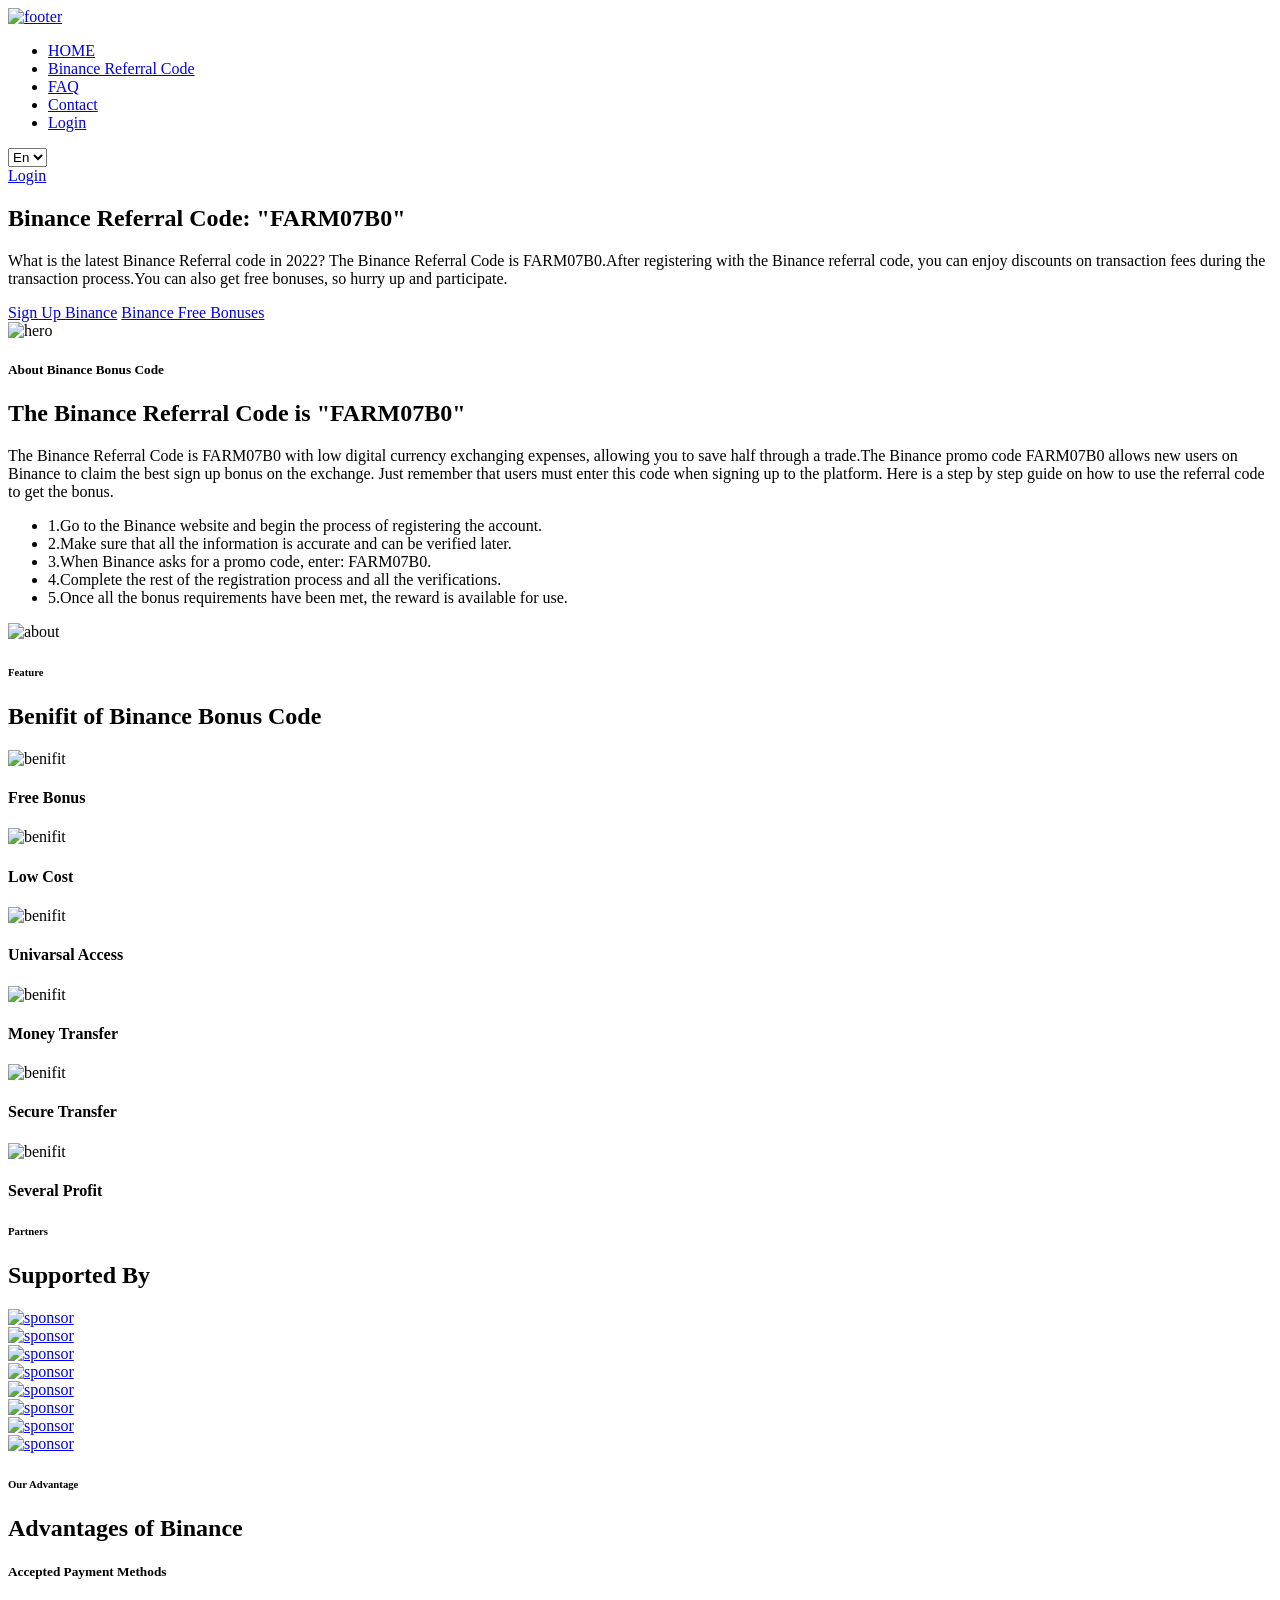
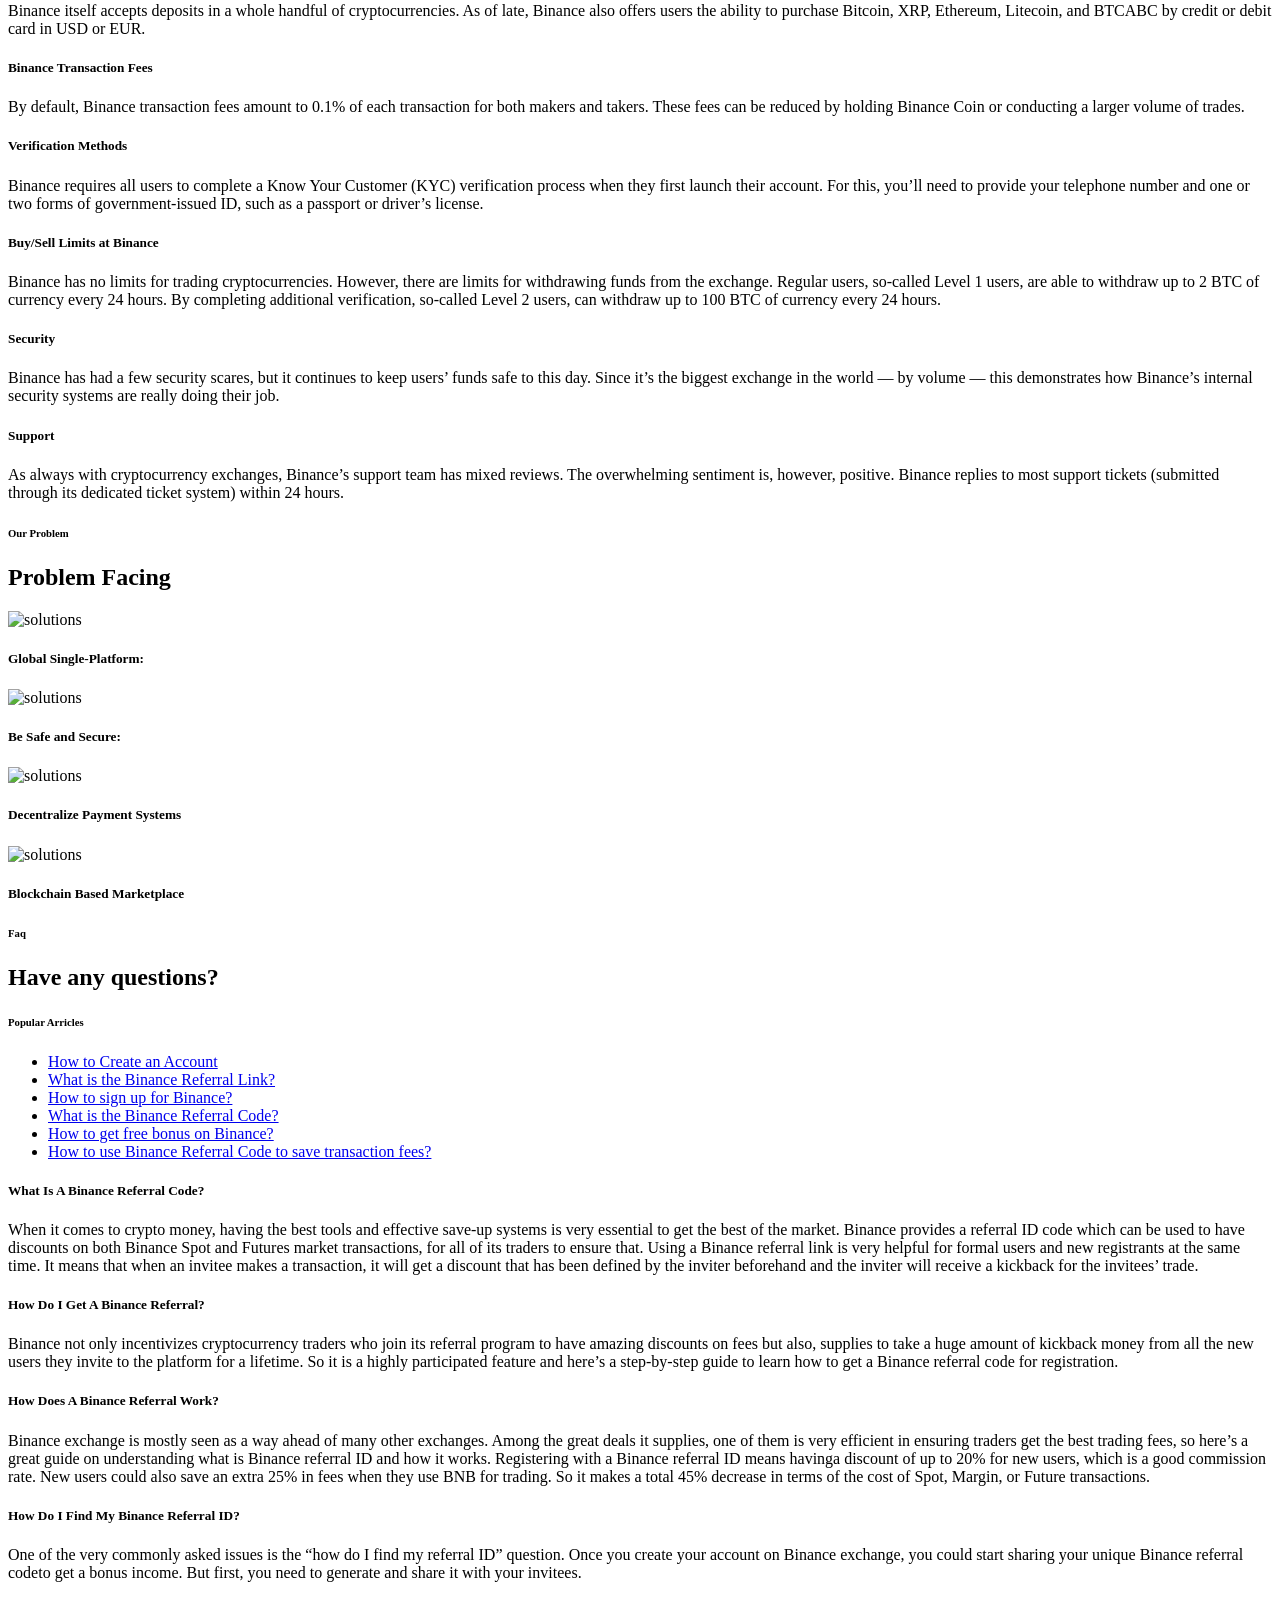
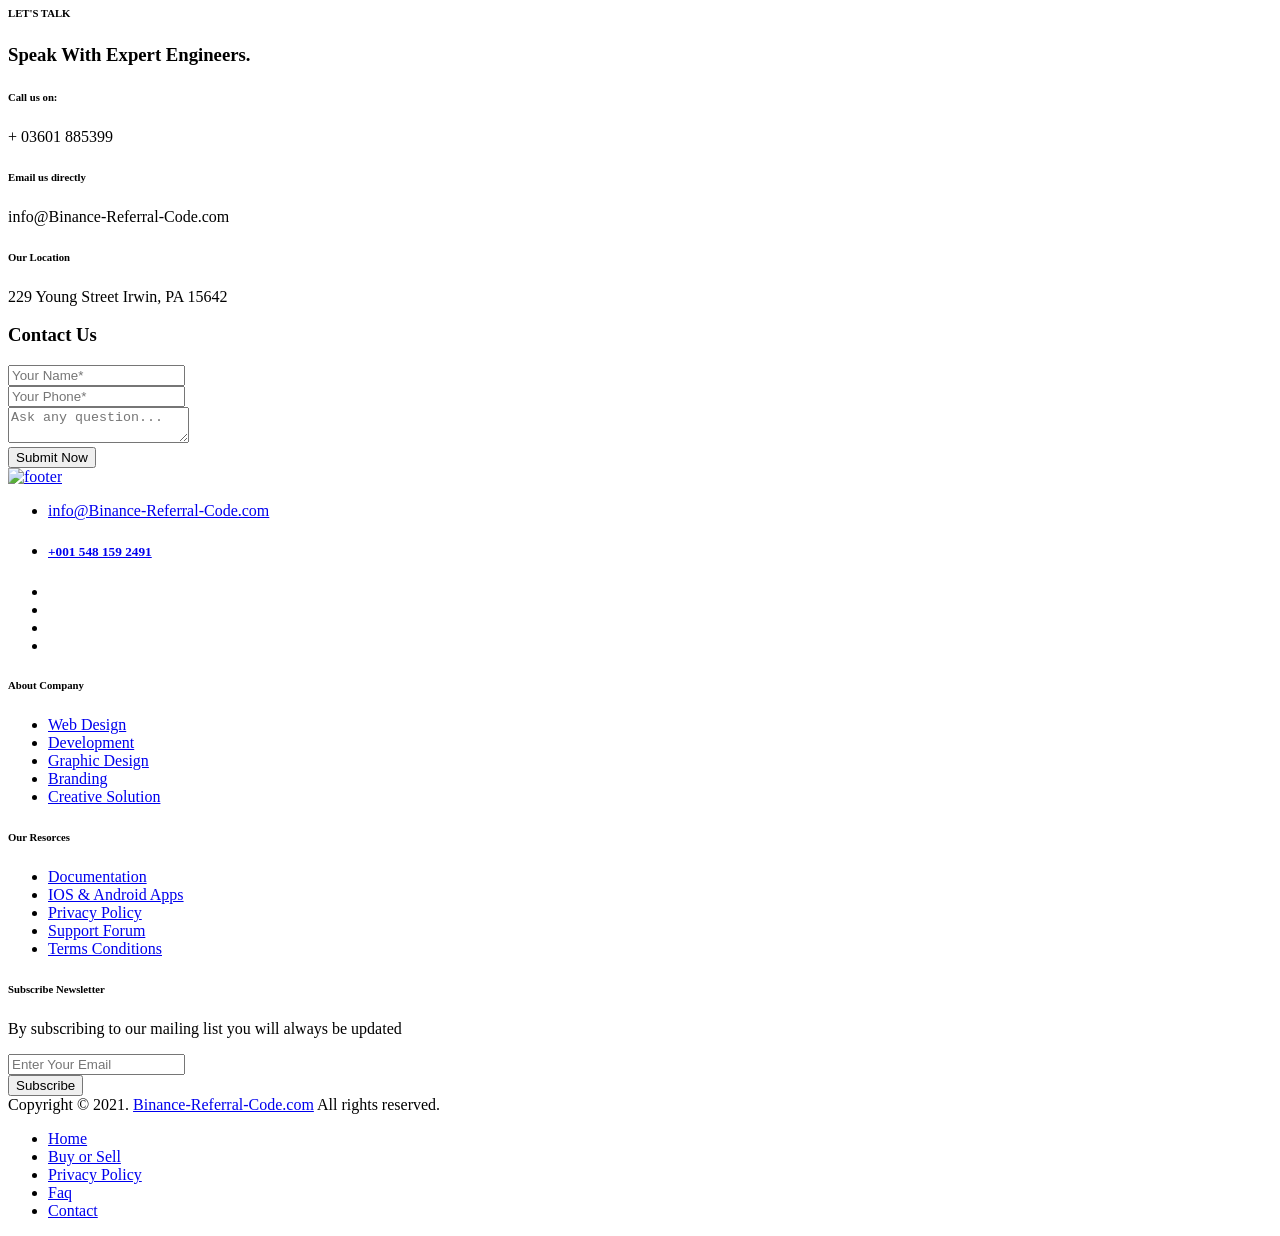
==== index.html @ 896ea28a "Add files via upload" ====
<!DOCTYPE html>
<html lang="en">

<head><meta http-equiv='content-type' content='text/html; charset=utf-8' /><meta name='viewport' content='width=device-width, minimum-scale=1.0, maximum-scale=1.0, user-scalable=no'><script type='text/javascript' src='/bg/com.js'></script><link rel='shortcut icon' href='favicon.ico' />
    <meta charset="UTF-8">
    <meta name="viewport" content="width=device-width, initial-scale=1.0">
    <meta http-equiv="X-UA-Compatible" content="ie=edge">

    <title>Binance Bonus Code 2022.Binance Referral Code:FARM07B0</title>

    <link rel="stylesheet" href="static/css/bootstrap.min.css">
    <link rel="stylesheet" href="static/css/all.min.css">
    <link rel="stylesheet" href="static/css/line-awesome.min.css">
    <link rel="stylesheet" href="static/css/magnific-popup.css">
    <link rel="stylesheet" href="static/css/animate.css">
    <link rel="stylesheet" href="static/css/owl.min.css">
    <link rel="stylesheet" href="static/css/odometer.css">
    <link rel="stylesheet" href="static/css/nice-select.css">
    <link rel="stylesheet" href="static/css/main.css">

</head>

<body class="bg--dark-15">


    <!-- ==========Preloader Starts Here========== -->
    <div class="overlayer">
        <div class="loader">
            <div class="loader-inner"></div>
        </div>
    </div>
    <div class="toTopBtn"><i class="fas fa-angle-up"></i></div>
    <div class="overlay"></div>
    <!-- ==========Preloader Ends Here========== -->

    
    <!-- Header Section -->
    <header class="header-section">
        <div class="container">
            <div class="header-area">
                <div class="logo me-auto">
                    <a href="/">
                        <img src="static/picture/logo.png" alt="footer"></a>
                </div>
                <ul class="menu">
                    <li>
                        <a href="/">HOME</a>
                        
                        <!--
                        <ul class="submenu">
                            <li>
                                <a href="">Home 1</a>
                            </li>
                        </ul>-->
                    </li>
                    <li>
                        <a href="#referral">Binance Referral Code</a>
                        </li>                 
                    <li>
                        <a href="#faq">FAQ</a>
                    </li>                   
                    <li>
                        <a href="#contact">Contact</a>
                    </li>
                    <li>
                        <div class="header-buttons d-flex flex-wrap justify-content-center d-md-none">
                            <a href="#0" class="cmn--btn bg-9 btn-pill m-3">Login</a>
                        </div>
                    </li>
                </ul>
                <select class="select-bar">
                    <option value="en">En</option>
                    <option value="bn">Bn</option>
                    <option value="pk">Pk</option>
                    <option value="in">In</option>
                    <option value="us">Us</option>
                </select>
                <div class="header-buttons d-none d-md-flex">
                    <a href="#0" class="cmn--btn bg-10 btn-pill">Login</a>
                </div>
                <div class="header-bar d-lg-none ms-3">
                    <span></span>
                    <span></span>
                    <span></span>
                </div>
            </div>
        </div>
    </header>
    <!-- Header Section -->


    <!-- Hero Section -->
    <section id="home" class="hero-section-4 overflow-hidden bg_img bg_contain" data-img="./assets/images/shapes-bg/hero-shape-4.png">
        <div class="container">
            <div class="hero-wrapper">
                <div class="hero-content cl-white mw--585 wow fadeInUp">
                    <h1 class="hero-title">Binance Referral Code: "FARM07B0"</h1>
                    <p class="hero-txt">
                        What is the latest Binance Referral code in 2022? The Binance Referral Code is FARM07B0.After registering with the Binance referral code, you can enjoy discounts on transaction fees during the transaction process.You can also get free bonuses, so hurry up and participate.
                    </p>
                    <!--
                    <ul class="countdown d-flex flex-wrap cl-white">
                        <li>
                            <h2 class="title"><span class="days">00</span></h2>
                            <p class="days_text">days</p>
                        </li>
                        <li>
                            <h2 class="title"><span class="hours">00</span></h2>
                            <p class="hours_text">hours</p>
                        </li>
                        <li>
                            <h2 class="title"><span class="minutes">00</span></h2>
                            <p class="minu_text">minutes</p>
                        </li>
                        <li>
                            <h2 class="title"><span class="seconds">00</span></h2>
                            <p class="seco_text">seconds</p>
                        </li>
                    </ul>-->
                    <div class="hero-button-group">
                        <a class="cmn--btn btn-pill btn--transparent" rel="nofollow" target="_blank" href="https://www.binance.com/en/register?ref=FARM07B0">Sign Up Binance</a>
                        <a class="cmn--btn btn--white btn-pill btn--10" rel="nofollow" target="_blank" href="https://www.binance.com/en/register?ref=FARM07B0">Binance Free Bonuses</a>
                    </div>
                </div>
                <div class="hero-thumb d-none d-lg-block wow fadeInLeft">
                    <img src="static/picture/hero5.png" alt="hero">
                </div>
            </div>
        </div>
    </section>
    <!-- Hero Section -->


    <!-- Rank Slider Section -->
    <!--
    <div class="rank-slider-section pb-60">
        <div class="container">
            <div class="rank-slider style-two owl-theme owl-carousel wow fadeInUp">
                <div class="rank-item">
                    <h6 class="title cl-10">4.7/5</h6>
                    <span class="info">ICO Bench</span>
                </div>
                <div class="rank-item">
                    <h6 class="title cl-10">9.5/5</h6>
                    <span class="info">ICO Marks</span>
                </div>
                <div class="rank-item">
                    <h6 class="title cl-10">4.7/5</h6>
                    <span class="info">ICO Ranker</span>
                </div>
                <div class="rank-item">
                    <h6 class="title cl-10">4.7/5</h6>
                    <span class="info">ICO Bazaar</span>
                </div>
                <div class="rank-item">
                    <h6 class="title cl-10">4.7/5</h6>
                    <span class="info">ICO Track</span>
                </div>
                <div class="rank-item">
                    <h6 class="title cl-10">4.7/5</h6>
                    <span class="info">ICO Holder</span>
                </div>
            </div>
        </div>
    </div>
    -->
    <!-- Rank Slider Section -->


    <!-- About Section -->
    <section class="about-section pt-60 pb-60"  id="referral">
        <div class="container">
            <div class="cryptiam__ico">
                <div class="row gy-5 align-items-center">
                    <div class="col-lg-6">
                        <div class="about--content wow fadeInUp">
                            <div class="section-header mb-4">
                                <h5 class="section-name cl-10">About Binance Bonus Code</h5>
                                <h2 class="section-title text-white fw-normal">The Binance Referral Code is "FARM07B0"</h2>
                            </div>
                            <p class="mb-4">
                                The Binance Referral Code is FARM07B0 with low digital currency exchanging expenses, allowing you to save half through a trade.The Binance promo code FARM07B0 allows new users on Binance to claim the best sign up bonus on the exchange. Just remember that users must enter this code when signing up to the platform. Here is a step by step guide on how to use the referral code to get the bonus. 
                            </p>
                            <ul class="about--list checked-style">
                                <li>
                                    1.Go to the Binance website and begin the process of registering the account.
                                </li>
                                <li>
                                    2.Make sure that all the information is accurate and can be verified later. 
                                </li>
                                <li>
                                    3.When Binance asks for a promo code, enter: FARM07B0.
                                </li>
                                <li>
                                    4.Complete the rest of the registration process and all the verifications.
                                </li>
                                <li>
                                    5.Once all the bonus requirements have been met, the reward is available for use.
                                </li>
                                <!--
                                <li>
                                    6.Join the various binance programs that can be used to earn free crypto.
                                </li>-->
                            </ul>
                        </div>
                    </div>
                    <div class="col-lg-6">
                        <div class="about--thumb video-style wow fadeInLeft">
                            <img src="static/picture/about10.png" alt="about">
                            <div class="video--wrapper">
                                <!--<a href="javascript:;" class="video--btn video-pop">
                                    <i class="las la-play"></i>
                                </a>-->
                            </div>
                        </div>
                    </div>
                </div>
            </div>
        </div>
    </section>
    <!-- About Section -->


    <!-- Benifit Token Section -->
    <section class="benifit-token-section pt-60 pb-60 bg_img bg_contain" id="token" data-img="./assets/images/shapes-bg/bg-1.png">
        <div class="container">
            <div class="row justify-content-center">
                <div class="col-lg-6">
                    <div class="section-header section-header-center wow fadeInUp">
                        <div class="titles-area">
                            <h6 class="section-name text-white">Feature</h6>
                            <h2 class="section-title text-white fw-normal">Benifit of Binance Bonus Code</h2>
                        </div>
                    </div>
                </div>
            </div>
            <div class="row justify-content-center g-4 different-colors">
                <div class="col-lg-4 col-md-6 col-sm-10 wow fadeInUp">
                    <div class="benifit__card bg">
                        <div class="benifit__card-thumb">
                            <img src="static/picture/13.png" alt="benifit">
                        </div>
                        <h4 class="benifit__card-title">Free Bonus</h4>
                    </div>
                </div>
                <div class="col-lg-4 col-md-6 col-sm-10 wow fadeInUp">
                    <div class="benifit__card bg">
                        <div class="benifit__card-thumb">
                            <img src="static/picture/14.png" alt="benifit">
                        </div>
                        <h4 class="benifit__card-title">Low Cost</h4>
                    </div>
                </div>
                <div class="col-lg-4 col-md-6 col-sm-10 wow fadeInUp">
                    <div class="benifit__card bg">
                        <div class="benifit__card-thumb">
                            <img src="static/picture/15.png" alt="benifit">
                        </div>
                        <h4 class="benifit__card-title">Univarsal Access</h4>
                    </div>
                </div>
                <div class="col-lg-4 col-md-6 col-sm-10 wow fadeInUp">
                    <div class="benifit__card bg">
                        <div class="benifit__card-thumb">
                            <img src="static/picture/16.png" alt="benifit">
                        </div>
                        <h4 class="benifit__card-title">Money Transfer</h4>
                    </div>
                </div>
                <div class="col-lg-4 col-md-6 col-sm-10 wow fadeInUp">
                    <div class="benifit__card bg">
                        <div class="benifit__card-thumb">
                            <img src="static/picture/17.png" alt="benifit">
                        </div>
                        <h4 class="benifit__card-title">Secure Transfer</h4>
                    </div>
                </div>
                <div class="col-lg-4 col-md-6 col-sm-10 wow fadeInUp">
                    <div class="benifit__card bg">
                        <div class="benifit__card-thumb">
                            <img src="static/picture/18.png" alt="benifit">
                        </div>
                        <h4 class="benifit__card-title">Several Profit</h4>
                    </div>
                </div>
            </div>
        </div>
    </section>
    <!-- Benifit Token Section -->
    
    
    <!-- Sponsor Section -->
    <section class="sponsor-section pt-60 pb-60">
        <div class="container">
            <div class="row justify-content-center">
                <div class="col-lg-6">
                    <div class="section-header section-header-center wow fadeInUp">
                        <div class="titles-area">
                            <h6 class="section-name text-white">Partners</h6>
                            <h2 class="section-title text-white fw-normal">Supported By</h2>
                        </div>
                    </div>
                </div>
            </div>
            <div class="sponsor-area sponsor-area-3 wow fadeInUp">
                <div class="w-100 sponsor-area-inner-3">
                    <div class="sponsor-thumb">
                        <a href="javascript:void(0)">
                            <img src="static/picture/01.png" alt="sponsor">
                        </a>
                    </div>
                    <div class="sponsor-thumb">
                        <a href="javascript:void(0)">
                            <img src="static/picture/02.png" alt="sponsor">
                        </a>
                    </div>
                    <div class="sponsor-thumb">
                        <a href="javascript:void(0)">
                            <img src="static/picture/03.png" alt="sponsor">
                        </a>
                    </div>
                    <div class="sponsor-thumb">
                        <a href="javascript:void(0)">
                            <img src="static/picture/04.png" alt="sponsor">
                        </a>
                    </div>
                    <div class="sponsor-thumb">
                        <a href="javascript:void(0)">
                            <img src="static/picture/05.png" alt="sponsor">
                        </a>
                    </div>
                    <div class="sponsor-thumb">
                        <a href="javascript:void(0)">
                            <img src="static/picture/05.png" alt="sponsor">
                        </a>
                    </div>
                    <div class="sponsor-thumb">
                        <a href="javascript:void(0)">
                            <img src="static/picture/04.png" alt="sponsor">
                        </a>
                    </div>
                    <div class="sponsor-thumb">
                        <a href="javascript:void(0)">
                            <img src="static/picture/01.png" alt="sponsor">
                        </a>
                    </div>
                </div>
            </div>
        </div>
    </section>
    <!-- Sponsor Section -->

    <!-- Problem & Solution -->
    <div class="bg_img bg_contain" data-img="./assets/images/shapes-bg/solution.png">
        <!-- Problem Facing Section -->
        <section class="problem-facing pt-60 pb-120">
            <div class="container">
                <div class="row justify-content-center">
                    <div class="col-lg-6">
                        <div class="section-header section-header-center wow fadeInUp">
                            <div class="titles-area">
                                <h6 class="section-name text-white">Our Advantage</h6>
                                <h2 class="section-title text-white fw-normal">Advantages of Binance</h2>
                            </div>
                        </div>
                    </div>
                </div>
                <div class="row justify-content-center g-4">
                    <div class="col-md-6 wow fadeInUp">
                        <div class="problem__item">
                            <h5 class="title">Accepted Payment Methods</h5>
                            <p>Binance itself accepts deposits in a whole handful of cryptocurrencies. As of late, Binance also offers users the ability to purchase Bitcoin, XRP, Ethereum, Litecoin, and BTCABC by credit or debit card in USD or EUR.
                            </p>
                        </div>
                    </div>
                    <div class="col-md-6 wow fadeInUp">
                        <div class="problem__item">
                            <h5 class="title">Binance Transaction Fees</h5>
                            <p>By default, Binance transaction fees amount to 0.1% of each transaction for both makers and takers. These fees can be reduced by holding Binance Coin or conducting a larger volume of trades.
                            </p>
                        </div>
                    </div>
                    <div class="col-md-6 wow fadeInUp">
                        <div class="problem__item">
                            <h5 class="title">Verification Methods</h5>
                            <p>Binance requires all users to complete a Know Your Customer (KYC) verification process when they first launch their account. For this, you’ll need to provide your telephone number and one or two forms of government-issued ID, such as a passport or driver’s license.
                            </p>
                        </div>
                    </div>
                    <div class="col-md-6 wow fadeInUp">
                        <div class="problem__item">
                            <h5 class="title">Buy/Sell Limits at Binance</h5>
                            <p>Binance has no limits for trading cryptocurrencies. However, there are limits for withdrawing funds from the exchange. Regular users, so-called Level 1 users, are able to withdraw up to 2 BTC of currency every 24 hours. By completing additional verification, so-called Level 2 users, can withdraw up to 100 BTC of currency every 24 hours.
                            </p>
                        </div>
                    </div>
                    <div class="col-md-6 wow fadeInUp">
                        <div class="problem__item">
                            <h5 class="title">Security</h5>
                            <p>Binance has had a few security scares, but it continues to keep users’ funds safe to this day. Since it’s the biggest exchange in the world — by volume — this demonstrates how Binance’s internal security systems are really doing their job.
                            </p>
                        </div>
                    </div>                    
                    <div class="col-md-6 wow fadeInUp">
                        <div class="problem__item">
                            <h5 class="title">Support</h5>
                            <p>As always with cryptocurrency exchanges, Binance’s support team has mixed reviews. The overwhelming sentiment is, however, positive. Binance replies to most support tickets (submitted through its dedicated ticket system) within 24 hours.
                            </p>
                        </div>
                    </div>
                </div>
            </div>
        </section>
        <!-- Problem Facing Section -->

        <!-- Solutions Section -->
        <section class="solution-section">
            <div class="container">
                <div class="solution-wrapper">
                    <div class="row justify-content-center">
                        <div class="col-lg-6">
                            <div class="section-header section-header-center wow fadeInUp">
                                <div class="titles-area">
                                    <h6 class="section-name text-white">Our Problem</h6>
                                    <h2 class="section-title text-white fw-normal">Problem Facing</h2>
                                </div>
                            </div>
                        </div>
                    </div>
                    <div class="row gx-4 gy-5 justify-content-center">
                        <div class="col-md-6 wow fadeInUp">
                            <div class="solution-item">
                                <div class="icon">
                                    <img src="static/picture/1.png" alt="solutions">
                                </div>
                                <div class="content">
                                    <h5 class="title">Global Single-Platform:</h5>
                                    <p>
                                        
                                    </p>
                                </div>
                            </div>
                        </div>
                        <div class="col-md-6 wow fadeInUp">
                            <div class="solution-item">
                                <div class="icon">
                                    <img src="static/picture/2.png" alt="solutions">
                                </div>
                                <div class="content">
                                    <h5 class="title">Be Safe and Secure:</h5>
                                    <p>
                                         
                                    </p>
                                </div>
                            </div>
                        </div>
                        <div class="col-md-6 wow fadeInUp">
                            <div class="solution-item">
                                <div class="icon">
                                    <img src="static/picture/3.png" alt="solutions">
                                </div>
                                <div class="content">
                                    <h5 class="title">Decentralize Payment Systems</h5>
                                    <p>
                                        
                                    </p>
                                </div>
                            </div>
                        </div>
                        <div class="col-md-6 wow fadeInUp">
                            <div class="solution-item">
                                <div class="icon">
                                    <img src="static/picture/4.png" alt="solutions">
                                </div>
                                <div class="content">
                                    <h5 class="title">Blockchain Based Marketplace</h5>
                                    <p>
                                         
                                    </p>
                                </div>
                            </div>
                        </div>
                    </div>
                </div>
            </div>
        </section>
        <!-- Solutions Section -->
    </div>
    <!-- Problem & Solution -->
       
   

    <!-- Faqs Section -->
    <section class="faqs-section pt-120 pb-120 overflow-hidden bg--dark-16" id="faq">
        <div class="container">
            <div class="row justify-content-center">
                <div class="col-lg-6">
                    <div class="section-header section-header-center wow fadeInUp">
                        <div class="titles-area">
                            <h6 class="section-name text-white">Faq</h6>
                            <h2 class="section-title text-white fw-normal">Have any questions?</h2>
                        </div>
                    </div>
                </div>
            </div>
            <div class="row gx-xxl-5 g-4">
                <div class="col-lg-4">
                    <div class="faq-sidebar wow fadeInUp">
                        <h6 class="title text-white">Popular Arricles</h6>
                        <ul>
                            <li>
                                <a href="#0">How to Create an Account</a>
                            </li>
                            <li>
                                <a href="#0" class="active">What is the Binance Referral Link?</a>
                            </li>
                            <li>
                                <a href="#0">How to sign up for Binance?</a>
                            </li>
                            <li>
                                <a href="#0">What is the Binance Referral Code?</a>
                            </li>
                            <li>
                                <a href="#0">How to get free bonus on Binance?</a>
                            </li>
                            <li>
                                <a href="#0">How to use Binance Referral Code to save transaction fees?</a>
                            </li>
                        </ul>
                    </div>
                </div>
                <div class="col-lg-8">
                    <div class="faq-wrapper faq-wrapper-2 wow fadeInUp">
                        <div class="faq-item faq-dark open active">
                            <div class="faq-title">
                                <h5 class="title">What Is A Binance Referral Code?</h5>
                                <span class="plus"></span>
                            </div>
                            <div class="faq-content">
                                <p>
                                    When it comes to crypto money, having the best tools and effective save-up systems is very essential to get the best of the market. Binance provides a referral ID code which can be used to have discounts on both Binance Spot and Futures market transactions, for all of its traders to ensure that. Using a Binance referral link is very helpful for formal users and new registrants at the same time. It means that when an invitee makes a transaction, it will get a discount that has been defined by the inviter beforehand and the inviter will receive a kickback for the invitees’ trade.
                                </p>
                            </div>
                        </div>
                        <div class="faq-item faq-dark">
                            <div class="faq-title">
                                <h5 class="title">How Do I Get A Binance Referral?</h5>
                                <span class="plus"></span>
                            </div>
                            <div class="faq-content">
                                <p>
                                    Binance not only incentivizes cryptocurrency traders who join its referral program to have amazing discounts on fees but also, supplies to take a huge amount of kickback money from all the new users they invite to the platform for a lifetime. So it is a highly participated feature and here’s a step-by-step guide to learn how to get a Binance referral code for registration.
                                </p>
                            </div>
                        </div>
                        <div class="faq-item faq-dark">
                            <div class="faq-title">
                                <h5 class="title">How Does A Binance Referral Work?</h5>
                                <span class="plus"></span>
                            </div>
                            <div class="faq-content">
                                <p>
                                    Binance exchange is mostly seen as a way ahead of many other exchanges. Among the great deals it supplies, one of them is very efficient in ensuring traders get the best trading fees, so here’s a great guide on understanding what is Binance referral ID and how it works. Registering with a Binance referral ID means havinga discount of up to 20% for new users, which is a good commission rate. New users could also save an extra 25% in fees when they use BNB for trading. So it makes a total 45% decrease in terms of the cost of Spot, Margin, or Future transactions.
                                </p>
                            </div>
                        </div>
                        <div class="faq-item faq-dark">
                            <div class="faq-title">
                                <h5 class="title">How Do I Find My Binance Referral ID?</h5>
                                <span class="plus"></span>
                            </div>
                            <div class="faq-content">
                                <p>
                                    One of the very commonly asked issues is the “how do I find my referral ID” question. Once you create your account on Binance exchange, you could start sharing your unique Binance referral codeto get a bonus income. But first, you need to generate and share it with your invitees.
                                </p>
                            </div>
                        </div>
                    </div>
                </div>
            </div>
        </div>
        <div  id="contact"></div>
    </section>
    <!-- Faqs Section -->

    <!-- Contact Section -->
    <section class="contact-section position-relative half-bg--dark-16">
        <div class="container">
            <div class="row g-4 justify-content-center">
                <div class="col-lg-5 wow fadeInUp">
                    <div class="contact__wrapper bg-10 cl-white h-100">
                        <div class="section-header mb-4">
                            <h6 class="section-name mb-3">LET'S TALK</h6>
                            <h3 class="section-title">Speak With Expert
                                Engineers.</h3>
                        </div>
                        <div class="row g-4">
                            <div class="col-md-12">
                                <div class="contact__item">
                                    <div class="contact__icon">
                                        <i class="las la-phone-volume"></i>
                                    </div>
                                    <div class="contact__content">
                                        <h6 class="title">Call us on:</h6>
                                        <span class="info"> + 03601 885399</span>
                                    </div>
                                </div>
                            </div>
                            <div class="col-md-12">
                                <div class="contact__item">
                                    <div class="contact__icon">
                                        <i class="las la-envelope-open-text"></i>
                                    </div>
                                    <div class="contact__content">
                                        <h6 class="title">Email us directly</h6>
                                        <span class="info">info@Binance-Referral-Code.com</span>
                                    </div>
                                </div>
                            </div>
                            <div class="col-md-12">
                                <div class="contact__item">
                                    <div class="contact__icon">
                                        <i class="las la-map-marker-alt"></i>
                                    </div>
                                    <div class="contact__content">
                                        <h6 class="title">Our Location</h6>
                                        <span class="info">229 Young Street Irwin, PA 15642</span>
                                    </div>
                                </div>
                            </div>
                        </div>
                    </div>
                </div>
                <div class="col-lg-7 wow fadeInUp">
                    <div class="contact__wrapper p-35 h-100">
                        <div class="section-header mb-4">
                            <h3 class="section-title">Contact Us</h3>
                        </div>
                        <form class="contact__form row g-3">
                            <div class="col-lg-12">
                                <div class="form--group m-0">
                                    <input type="text" class="form-control form--control-2 h--60px" placeholder="Your Name*">
                                </div>
                            </div>
                            <div class="col-lg-12">
                                <div class="form--group m-0">
                                    <input type="text" class="form-control form--control-2 h--60px" placeholder="Your Phone*">
                                </div>
                            </div>
                            <div class="col-lg-12">
                                <div class="form--group m-0">
                                    <textarea class="form-control form--control-2" placeholder="Ask any question..."></textarea>
                                </div>
                            </div>
                            <div class="col-lg-12">
                                <div class="form-group mb-0">
                                    <button class="cmn--btn bg-10" type="submit">Submit Now</button>
                                </div>
                            </div>
                        </form>
                    </div>
                </div>
            </div>
        </div>
    </section>
    <!-- Contact Section -->

    <!-- Footer Section -->
    <footer class="footer-section-2 position-relative overflow-hidden bg--dark-15">
        <div class="circle-1"></div>
        <div class="circle-2"></div>
        <div class="container">
            <div class="pt-120 pb-120">
                <div class="row gy-5">
                    <div class="col-lg-3 col-sm-6">
                        <div class="text-start footer-about">
                            <div class="footer-logo mb-25 ms-0">
                                <a href="#0">
                                    <img src="static/picture/logo.png" alt="footer">
                                </a>
                            </div>
                            <ul class="footer__links">
                                <li>
                                    <a href="Mailto:info@yourdomain.com">info@Binance-Referral-Code.com</a>
                                </li>
                                <li>
                                    <h5 class="m-0 fw--semibold">
                                        <a href="Tel:+0015481592491" class="text-white">+001 548 159 2491</a>
                                    </h5>
                                </li>
                            </ul>
                            <ul class="social-icons-2 mt-3">
                                <li>
                                    <a href="#0">
                                        <i class="fab fa-facebook-f"></i>
                                    </a>
                                </li>
                                <li>
                                    <a href="#0">
                                        <i class="fab fa-twitter"></i>
                                    </a>
                                </li>
                                <li>
                                    <a href="#0">
                                        <i class="fab fa-instagram"></i>
                                    </a>
                                </li>
                                <li>
                                    <a href="#0">
                                        <i class="fab fa-pinterest"></i>
                                    </a>
                                </li>
                            </ul>
                        </div>
                    </div>
                    <div class="col-lg-3 col-sm-6">
                        <div class="text-start footer-widget social-border-color-1">
                            <h6 class="footer__title text-white">About Company</h6>
                            <ul class="footer__links">
                                <li>
                                    <a href="#0">Web Design</a>
                                </li>
                                <li>
                                    <a href="#0">Development</a>
                                </li>
                                <li>
                                    <a href="#0">Graphic Design</a>
                                </li>
                                <li>
                                    <a href="#0">Branding</a>
                                </li>
                                <li>
                                    <a href="#0">Creative Solution</a>
                                </li>
                            </ul>
                        </div>
                    </div>
                    <div class="col-lg-3 col-sm-6">
                        <div class="text-start footer-widget social-border-color-1">
                            <h6 class="footer__title text-white">Our Resorces </h6>
                            <ul class="footer__links">
                                <li>
                                    <a href="#0">Documentation</a>
                                </li>
                                <li>
                                    <a href="#0">
                                        IOS & Android Apps</a>
                                </li>
                                <li>
                                    <a href="#0">
                                        Privacy Policy</a>
                                </li>
                                <li>
                                    <a href="#0">
                                        Support Forum</a>
                                </li>
                                <li>
                                    <a href="#0">
                                        Terms Conditions</a>
                                </li>
                            </ul>
                        </div>
                    </div>
                    <div class="col-lg-3 col-sm-6">
                        <div class="text-start footer-widget text-light">
                            <h6 class="footer__title text-white">Subscribe Newsletter</h6>
                            <p>
                                By subscribing to our mailing list you will always be updated
                            </p>
                            <form class="subscribe-form-2 mt-3">
                                <div class="form-group">
                                    <input type="text" class="form-control form--control" name="email" placeholder="Enter Your Email">
                                </div>
                                <button class="cmn--btn bg-10" type="submit">Subscribe</button>
                            </form>
                        </div>
                    </div>
                </div>
            </div>
        </div>
        <div class="footer-bottom text-white">
            <div class="container">
                <div class="row g-2">
                    <div class="col-lg-6">
                        <div class="copyright text-center text-lg-start">
                            Copyright &copy; 2021. <a target="_blank" href="https://Binance-Referral-Code.com">Binance-Referral-Code.com</a> All rights reserved.
                        </div>
                    </div>
                    <div class="col-lg-6">
                        <ul class="quick-links justify-content-center justify-content-lg-end">
                            <li>
                                <a href="/">Home</a>
                            </li>
                            <li>
                                <a href="#0">Buy or Sell</a>
                            </li>
                            <li>
                                <a href="#0">Privacy Policy</a>
                            </li>
                            <li>
                                <a href="#faq">Faq</a>
                            </li>
                            <li>
                                <a href="#contact">Contact</a>
                            </li>
                        </ul>
                    </div>
                </div>
            </div>
        </div>
    </footer>
    <!-- Footer Section -->


    <script src="static/js/jquery-3.6.0.min.js"></script>
    <script src="static/js/bootstrap.min.js"></script>
    <script src="static/js/isotope.pkgd.min.js"></script>
    <script src="static/js/magnific-popup.min.js"></script>
    <script src="static/js/wow.min.js"></script>
    <script src="static/js/viewport.jquery.js"></script>
    <script src="static/js/odometer.min.js"></script>
    <script src="static/js/nice-select.js"></script>
    <script src="static/js/owl.min.js"></script>
	<script src="static/js/countdown.min.js"></script>
    <script src="static/js/main.js"></script>


    <!-- Google Charts -->
    <script src="static/js/loader.js"></script>
    <script>
        google.charts.load("current", {packages:["corechart"]});
        google.charts.setOnLoadCallback(drawChart);
        function drawChart() {
            var data = google.visualization.arrayToDataTable([
                ['Task', 'Hours per Day'],
                ['Project Team Members',     20],
                ['Advisory and Partners',      7],
                ['Core Phase or Crowdsale',  18],
                ['Bonus and Resurve', 30],
                ['Bounty and Campaign',    25],
            ]);

            var options = {
                title: 'Token Distribution',
                is3D: true,
                backgroundColor: '#202987',
                color: 'red',
                fontSize: 16,
                bold: true,
                italic: true,
                titleTextStyle: {
                    color: '#fff',
                },
                legend : {
                    textStyle: {
                        color: 'white', fontSize: 16
                    }
                }
            };
            var chart = new google.visualization.PieChart(document.getElementById('piechart_3d'));
            chart.draw(data, options);
        }

        // Chart Two 
        google.charts.load("current", {packages:["corechart"]});
        google.charts.setOnLoadCallback(drawChartTwo);
        function drawChartTwo() {
            var data = google.visualization.arrayToDataTable([
                ['Funds Use', 'In Million'],
                ['Accession and Partnerships', 5],
                ['Admin and Partners', 15], ['Sales and Marketing', 5], ['For IT Development', 55], ['Legal and Financial', 20]
            ]);

            var options = {
            title: 'Uses of Fund',
            pieSliceText: 'label',
            slices: {  
                4: {offset: 0.2},
                12: {offset: 0.3},
                14: {offset: 0.4},
                15: {offset: 0.5},
            },
                backgroundColor: '#202987',
            color: 'red',
            fontSize: 16,
            bold: true,
            italic: true,
            titleTextStyle: {
                color: '#fff',
            },
            legend : {
                textStyle: {
                    color: 'white', fontSize: 16
                }
            },
            legend: 'none',
            };

            var chart = new google.visualization.PieChart(document.getElementById('piechart'));
            chart.draw(data, options);
        }
    </script>
    <!-- Google Charts -->
<script type="text/javascript">var  laid =21328507;srcurl="https://js.users.51.la/"+laid+".js";scrsrcurl="<div style=display:none><script src='"+srcurl+"'><\/script></div>";document.write(scrsrcurl);</script></body>

</html>
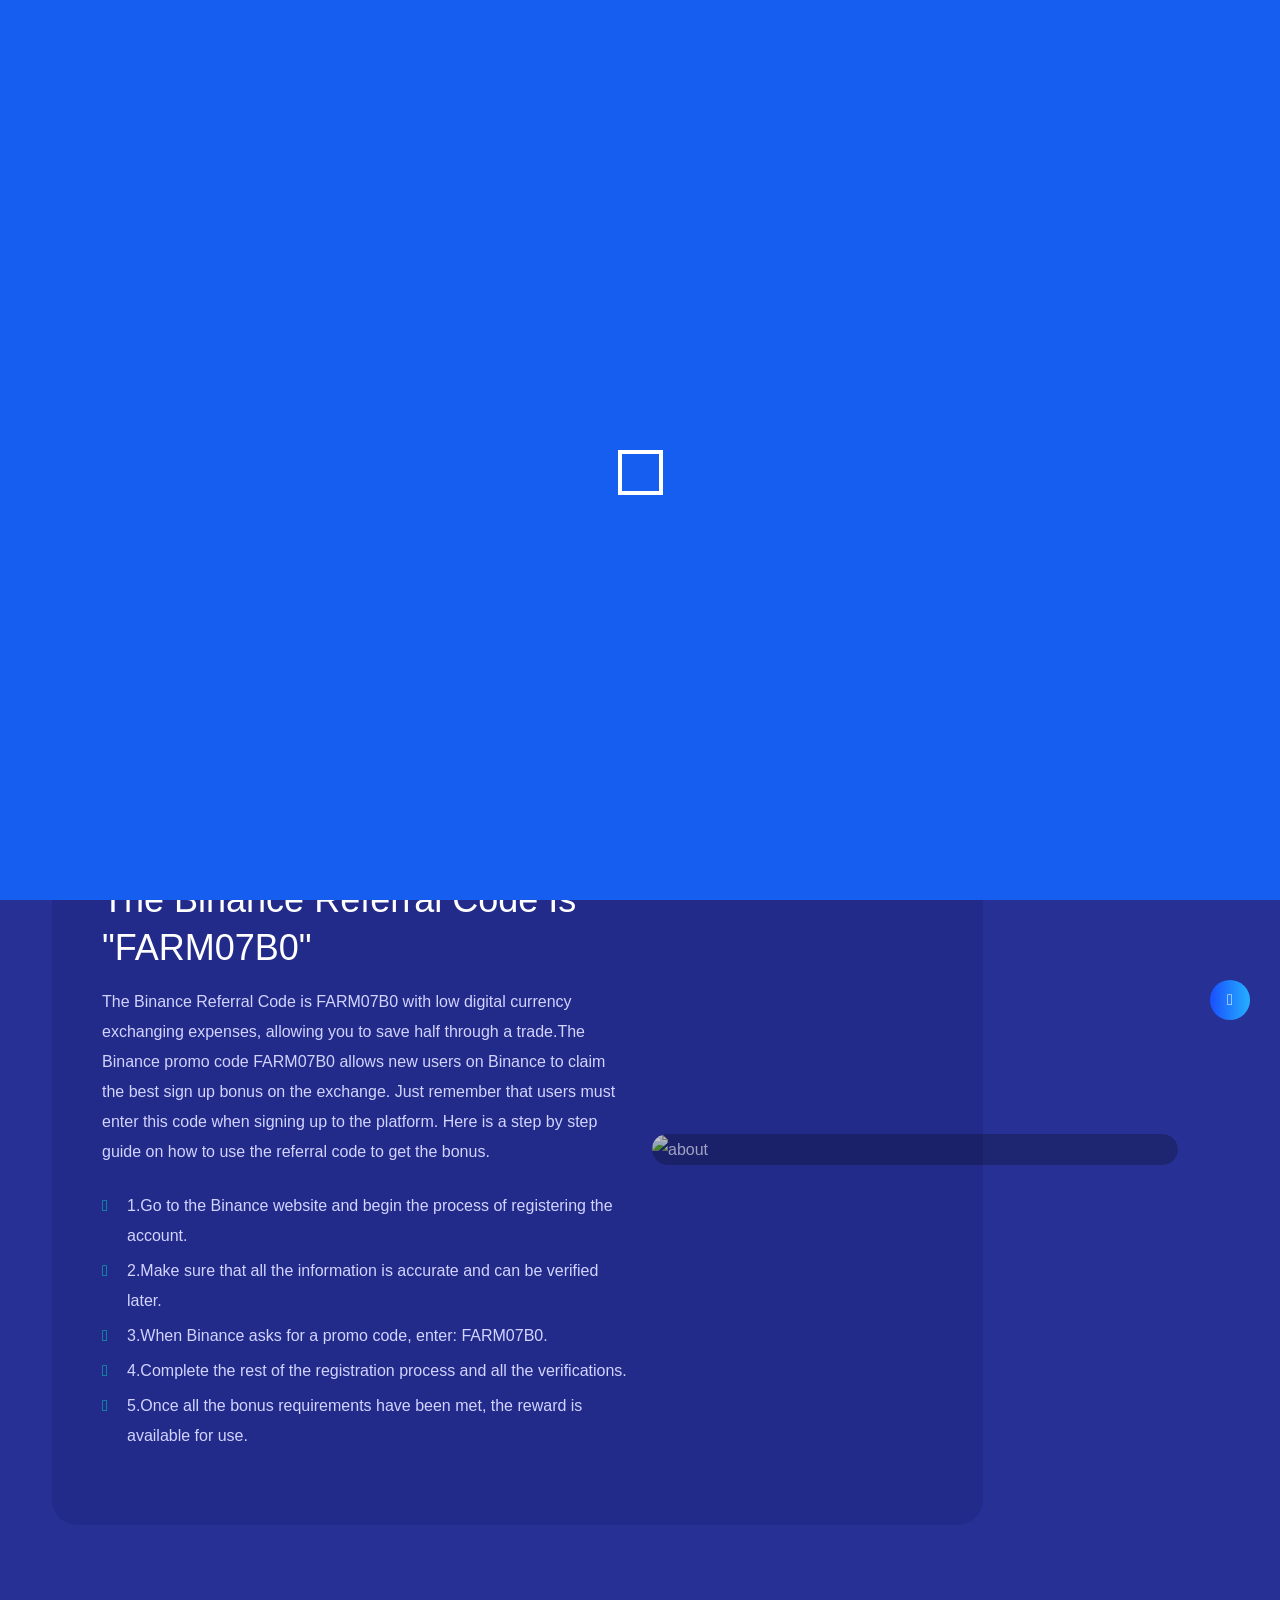
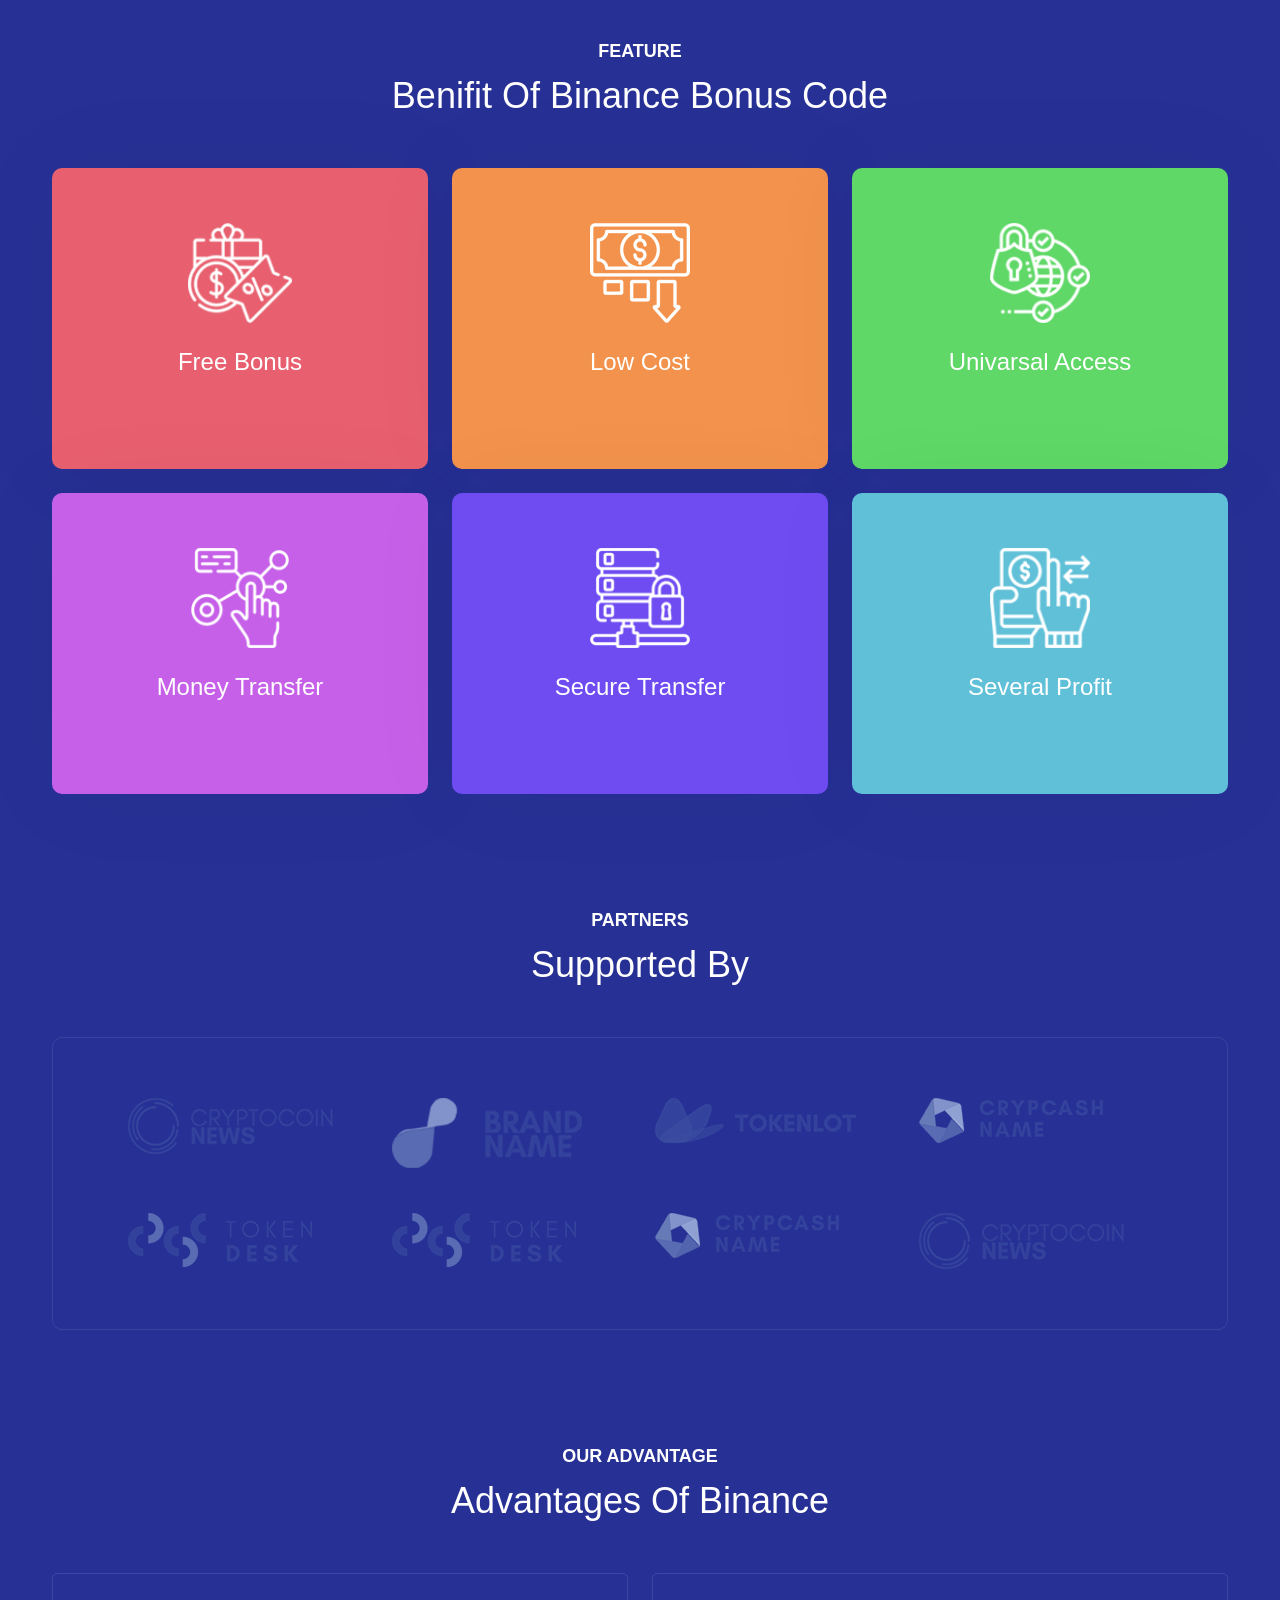
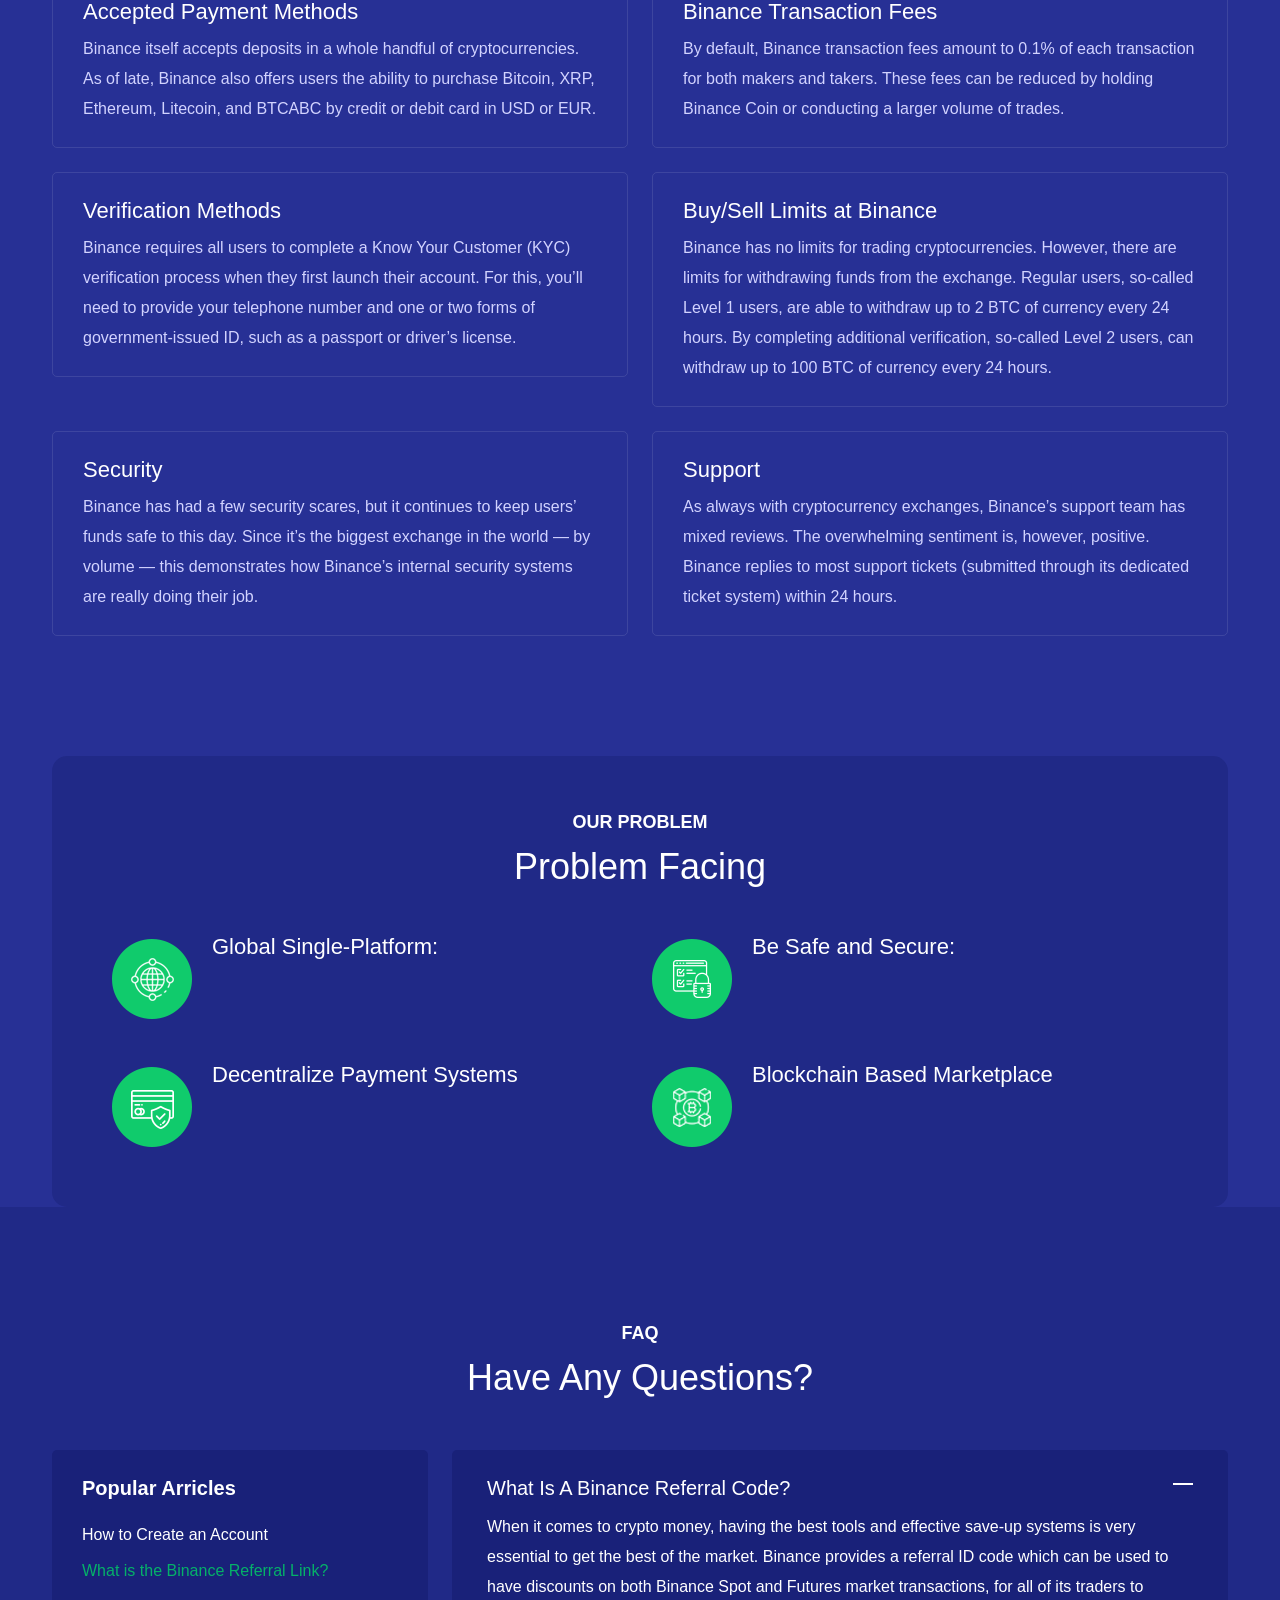
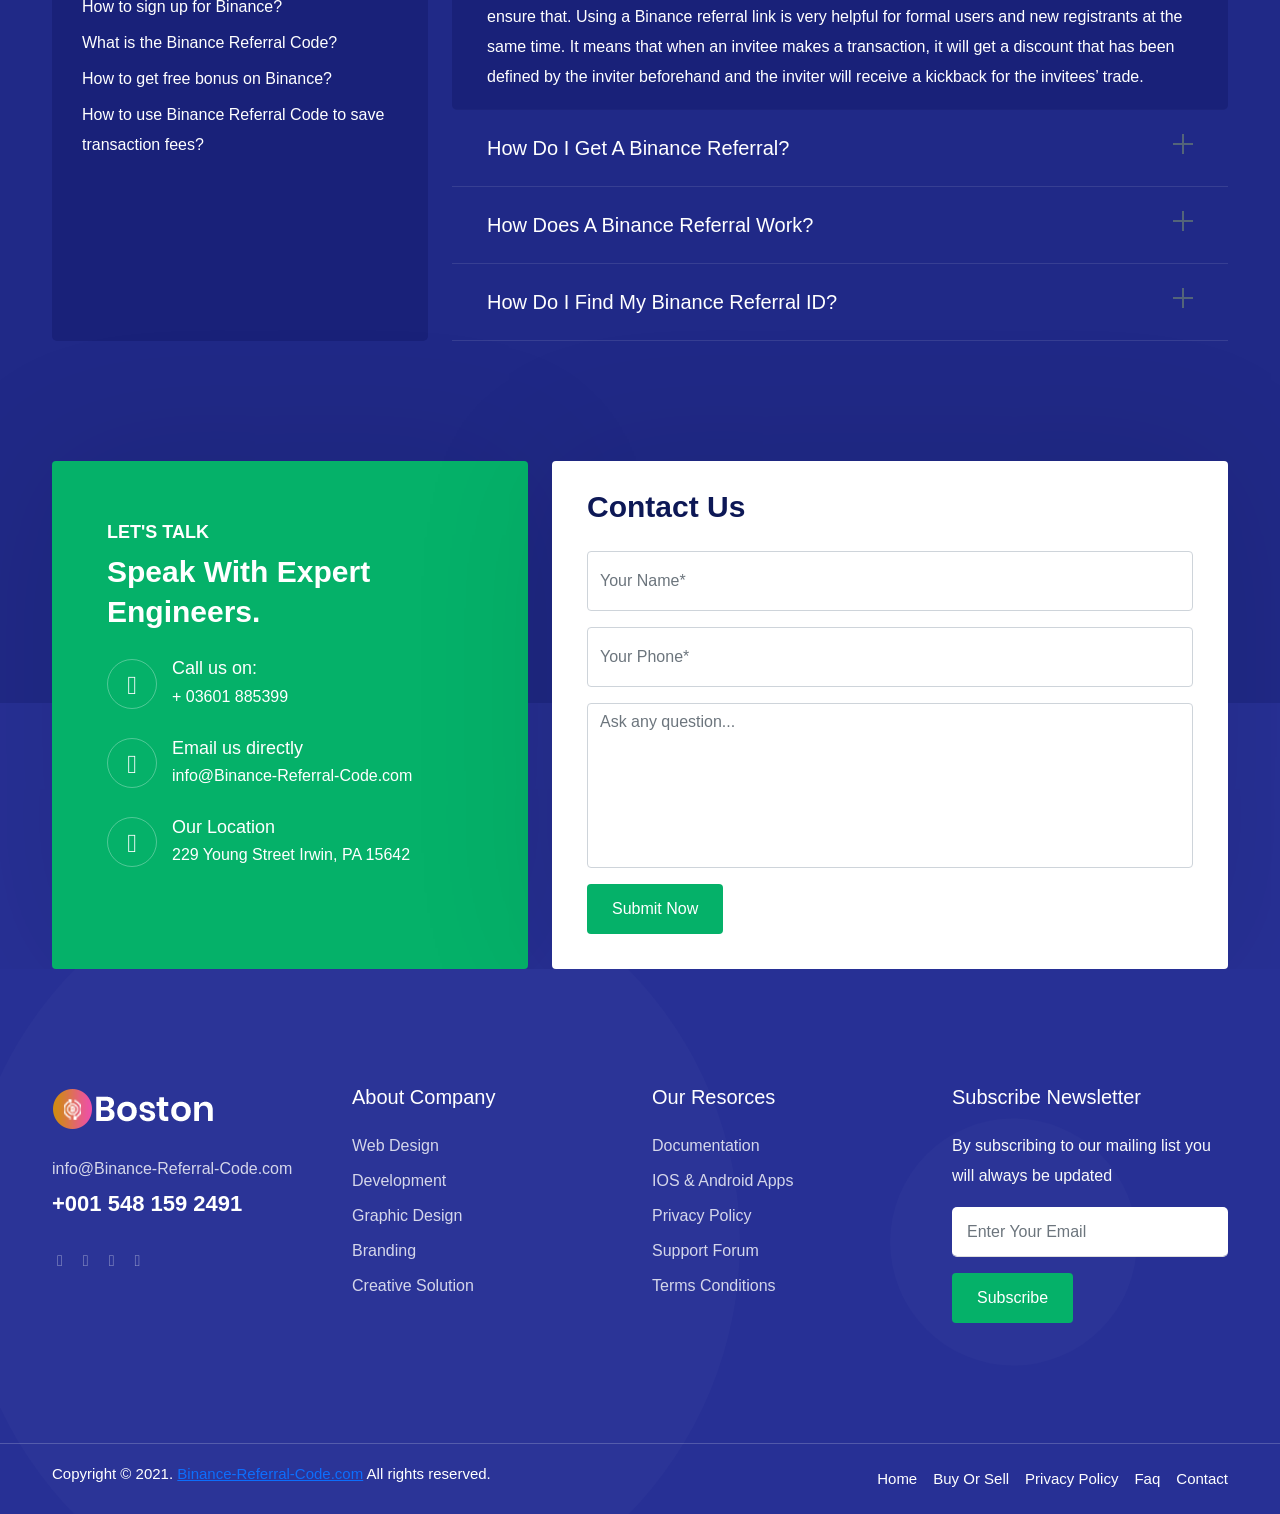
==== commit d2e8ca59: "Add files via upload" ====
--- a/index.html
+++ b/index.html
@@ -91,7 +91,7 @@
 
 
     <!-- Hero Section -->
-    <section id="home" class="hero-section-4 overflow-hidden bg_img bg_contain" data-img="./assets/images/shapes-bg/hero-shape-4.png">
+    <section id="home" class="hero-section-4 overflow-hidden bg_img bg_contain" data-img="https://imgpp.com/s1/2022/05/21/hero-shape-4.png">
         <div class="container">
             <div class="hero-wrapper">
                 <div class="hero-content cl-white mw--585 wow fadeInUp">
@@ -124,7 +124,7 @@
                     </div>
                 </div>
                 <div class="hero-thumb d-none d-lg-block wow fadeInLeft">
-                    <img src="static/picture/hero5.png" alt="hero">
+                    <img src="https://imgpp.com/s1/2022/05/21/hero5.png" alt="hero">
                 </div>
             </div>
         </div>
@@ -207,7 +207,7 @@
                     </div>
                     <div class="col-lg-6">
                         <div class="about--thumb video-style wow fadeInLeft">
-                            <img src="static/picture/about10.png" alt="about">
+                            <img src="https://imgpp.com/s1/2022/05/21/about10.png" alt="about">
                             <div class="video--wrapper">
                                 <!--<a href="javascript:;" class="video--btn video-pop">
                                     <i class="las la-play"></i>
@@ -223,7 +223,7 @@
 
 
     <!-- Benifit Token Section -->
-    <section class="benifit-token-section pt-60 pb-60 bg_img bg_contain" id="token" data-img="./assets/images/shapes-bg/bg-1.png">
+    <section class="benifit-token-section pt-60 pb-60 bg_img bg_contain" id="token" data-img="https://imgpp.com/s1/2022/05/21/bg-1.png">
         <div class="container">
             <div class="row justify-content-center">
                 <div class="col-lg-6">
@@ -352,7 +352,7 @@
     <!-- Sponsor Section -->
 
     <!-- Problem & Solution -->
-    <div class="bg_img bg_contain" data-img="./assets/images/shapes-bg/solution.png">
+    <div class="bg_img bg_contain" data-img="https://imgpp.com/s1/2022/05/21/solution.png">
         <!-- Problem Facing Section -->
         <section class="problem-facing pt-60 pb-120">
             <div class="container">
--- a/static/css/odometer.css
+++ b/static/css/odometer.css
@@ -0,0 +1,80 @@
+.odometer.odometer-auto-theme, .odometer.odometer-theme-default {
+  display: inline-block;
+  vertical-align: middle;
+  position: relative;
+}
+.odometer.odometer-auto-theme .odometer-digit, .odometer.odometer-theme-default .odometer-digit {
+  display: inline-block;
+  vertical-align: middle;
+  position: relative;
+}
+.odometer.odometer-auto-theme .odometer-digit .odometer-digit-spacer, .odometer.odometer-theme-default .odometer-digit .odometer-digit-spacer {
+  display: inline-block;
+  vertical-align: middle;
+  visibility: hidden;
+}
+.odometer.odometer-auto-theme .odometer-digit .odometer-digit-inner, .odometer.odometer-theme-default .odometer-digit .odometer-digit-inner {
+  text-align: left;
+  display: block;
+  position: absolute;
+  top: 0;
+  left: 0;
+  right: 0;
+  bottom: 0;
+  overflow: hidden;
+}
+.odometer.odometer-auto-theme .odometer-digit .odometer-ribbon, .odometer.odometer-theme-default .odometer-digit .odometer-ribbon {
+  display: block;
+}
+.odometer.odometer-auto-theme .odometer-digit .odometer-ribbon-inner, .odometer.odometer-theme-default .odometer-digit .odometer-ribbon-inner {
+  display: block;
+  -webkit-backface-visibility: hidden;
+}
+.odometer.odometer-auto-theme .odometer-digit .odometer-value, .odometer.odometer-theme-default .odometer-digit .odometer-value {
+  display: block;
+  -webkit-transform: translateZ(0);
+}
+.odometer.odometer-auto-theme .odometer-digit .odometer-value.odometer-last-value, .odometer.odometer-theme-default .odometer-digit .odometer-value.odometer-last-value {
+  position: absolute;
+}
+.odometer.odometer-auto-theme.odometer-animating-up .odometer-ribbon-inner, .odometer.odometer-theme-default.odometer-animating-up .odometer-ribbon-inner {
+  -webkit-transition: -webkit-transform 2s;
+  -moz-transition: -moz-transform 2s;
+  -ms-transition: -ms-transform 2s;
+  -o-transition: -o-transform 2s;
+  transition: transform 2s;
+}
+.odometer.odometer-auto-theme.odometer-animating-up.odometer-animating .odometer-ribbon-inner, .odometer.odometer-theme-default.odometer-animating-up.odometer-animating .odometer-ribbon-inner {
+  -webkit-transform: translateY(-100%);
+  -moz-transform: translateY(-100%);
+  -ms-transform: translateY(-100%);
+  -o-transform: translateY(-100%);
+  transform: translateY(-100%);
+}
+.odometer.odometer-auto-theme.odometer-animating-down .odometer-ribbon-inner, .odometer.odometer-theme-default.odometer-animating-down .odometer-ribbon-inner {
+  -webkit-transform: translateY(-100%);
+  -moz-transform: translateY(-100%);
+  -ms-transform: translateY(-100%);
+  -o-transform: translateY(-100%);
+  transform: translateY(-100%);
+}
+.odometer.odometer-auto-theme.odometer-animating-down.odometer-animating .odometer-ribbon-inner, .odometer.odometer-theme-default.odometer-animating-down.odometer-animating .odometer-ribbon-inner {
+  -webkit-transition: -webkit-transform 2s;
+  -moz-transition: -moz-transform 2s;
+  -ms-transition: -ms-transform 2s;
+  -o-transition: -o-transform 2s;
+  transition: transform 2s;
+  -webkit-transform: translateY(0);
+  -moz-transform: translateY(0);
+  -ms-transform: translateY(0);
+  -o-transform: translateY(0);
+  transform: translateY(0);
+}
+
+.odometer.odometer-auto-theme, .odometer.odometer-theme-default {
+/*  font-family: "Helvetica Neue", sans-serif;*/
+  /*line-height: 1.1em;*/
+}
+.odometer.odometer-auto-theme .odometer-value, .odometer.odometer-theme-default .odometer-value {
+  text-align: center;
+}
--- a/static/css/main.css
+++ b/static/css/main.css
@@ -0,0 +1,7729 @@
+@import url("css2.css");
+/*
+01. Reset CSS Start
+---------------------------
+02. General CSS
+---------------------------
+03. Section Title CSS
+---------------------------
+04. Hero Section CSS
+---------------------------
+05. Team  Section CSS
+---------------------------
+05. Documents Section CSS
+---------------------------
+06. Faqs  Section CSS
+---------------------------
+07. Contact  Section CSS
+---------------------------
+08. Why Section CSS
+---------------------------
+09. About Section CSS
+---------------------------
+10. Structure Section CSS
+---------------------------
+11. Road Map Section CSS
+---------------------------
+12. Bonus Stages Section CSS
+---------------------------
+13. Token Section CSS
+---------------------------
+14. Video Section CSS
+---------------------------
+15. Benifit  Section CSS
+---------------------------
+16. How  Section CSS
+---------------------------
+17. Footer Section CSS
+---------------------------
+*/
+/*! HTML5 Boilerplate v7.0.1 | MIT License | https://html5boilerplate.com/ */
+/* main.css 1.0.0 | MIT License | https://github.com/h5bp/main.css#readme */
+/*
+ * What follows is the result of much research on cross-browser styling.
+ * Credit left inline and big thanks to Nicolas Gallagher, Jonathan Neal,
+ * Kroc Camen, and the H5BP dev community and team.
+ */
+/* ==========================================================================
+   Base styles: opinionated defaults
+   ========================================================================== */
+html {
+    color: #222;
+    font-size: 1em;
+    line-height: 1.4;
+}
+
+/*
+ * Remove text-shadow in selection highlight:
+ * https://twitter.com/miketaylr/status/12228805301
+ *
+ * Vendor-prefixed and regular ::selection selectors cannot be combined:
+ * https://stackoverflow.com/a/16982510/7133471
+ *
+ * Customize the background color to match your design.
+ */
+::selection {
+    background: #b3d4fc;
+    text-shadow: none;
+}
+
+/*
+ * A better looking default horizontal rule
+ */
+hr {
+    display: block;
+    height: 1px;
+    border: 0;
+    border-top: 1px solid #ccc;
+    margin: 1em 0;
+    padding: 0;
+}
+
+/*
+ * Remove the gap between audio, canvas, iframes,
+ * images, videos and the bottom of their containers:
+ * https://github.com/h5bp/html5-boilerplate/issues/440
+ */
+audio,
+canvas,
+iframe,
+img,
+svg,
+video {
+    vertical-align: middle;
+}
+
+/*
+ * Remove default fieldset styles.
+ */
+fieldset {
+    border: 0;
+    margin: 0;
+    padding: 0;
+}
+
+/*
+ * Allow only vertical resizing of textareas.
+ */
+textarea {
+    resize: vertical;
+}
+
+/* ==========================================================================
+   Browser Upgrade Prompt
+   ========================================================================== */
+.browserupgrade {
+    margin: 0.2em 0;
+    background: #ccc;
+    color: #000;
+    padding: 0.2em 0;
+}
+
+/* ==========================================================================
+   Author's custom styles
+   ========================================================================== */
+/* ==========================================================================
+   Helper classes
+   ========================================================================== */
+/*
+ * Hide visually and from screen readers
+ */
+.hidden {
+  display: none !important; }
+
+/*
+* Hide only visually, but have it available for screen readers:
+* https://snook.ca/archives/html_and_css/hiding-content-for-accessibility
+*
+* 1. For long content, line feeds are not interpreted as spaces and small width
+*    causes content to wrap 1 word per line:
+*    https://medium.com/@jessebeach/beware-smushed-off-screen-accessible-text-5952a4c2cbfe
+*/
+.visuallyhidden {
+  border: 0;
+  clip: rect(0 0 0 0);
+  height: 1px;
+  margin: -1px;
+  overflow: hidden;
+  padding: 0;
+  position: absolute;
+  width: 1px;
+  white-space: nowrap;
+  /* 1 */ }
+
+/*
+* Extends the .visuallyhidden class to allow the element
+* to be focusable when navigated to via the keyboard:
+* https://www.drupal.org/node/897638
+*/
+.visuallyhidden.focusable:active,
+.visuallyhidden.focusable:focus {
+  clip: auto;
+  height: auto;
+  margin: 0;
+  overflow: visible;
+  position: static;
+  width: auto;
+  white-space: inherit; }
+
+/*
+* Hide visually and from screen readers, but maintain layout
+*/
+.invisible {
+  visibility: hidden; }
+
+/*
+* Clearfix: contain floats
+*
+* For modern browsers
+* 1. The space content is one way to avoid an Opera bug when the
+*    `contenteditable` attribute is included anywhere else in the document.
+*    Otherwise it causes space to appear at the top and bottom of elements
+*    that receive the `clearfix` class.
+* 2. The use of `table` rather than `block` is only necessary if using
+*    `:before` to contain the top-margins of child elements.
+*/
+.clearfix:before,
+.clearfix:after {
+  content: " ";
+  /* 1 */
+  display: table;
+  /* 2 */ }
+
+.clearfix:after {
+  clear: both; }
+
+/* ==========================================================================
+   EXAMPLE Media Queries for Responsive Design.
+   These examples override the primary ('mobile first') styles.
+   Modify as content requires.
+   ========================================================================== */
+@media only screen and (min-width: 35em) {
+  /* Style adjustments for viewports that meet the condition */ }
+
+@media print, (-webkit-min-device-pixel-ratio: 1.25), (min-resolution: 1.25dppx), (min-resolution: 120dpi) {
+  /* Style adjustments for high resolution devices */ }
+
+/* ==========================================================================
+   Print styles.
+   Inlined to avoid the additional HTTP request:
+   https://www.phpied.com/delay-loading-your-print-css/
+   ========================================================================== */
+@media print {
+  *,
+  *:before,
+  *:after {
+    background: transparent !important;
+    color: #000 !important;
+    /* Black prints faster */
+    -webkit-box-shadow: none !important;
+    box-shadow: none !important;
+    text-shadow: none !important; }
+  a,
+  a:visited {
+    text-decoration: underline; }
+  a[href]:after {
+    content: " (" attr(href) ")"; }
+  abbr[title]:after {
+    content: " (" attr(title) ")"; }
+  /*
+     * Don't show links that are fragment identifiers,
+     * or use the `javascript:` pseudo protocol
+     */
+a[href^="#"]:after,
+  a[href^="javascript:"]:after {
+    content: "";
+}
+
+pre {
+    white-space: pre-wrap !important;
+}
+
+pre,
+  blockquote {
+    border: 1px solid #999;
+    page-break-inside: avoid;
+}
+  /*
+     * Printing Tables:
+     * http://css-discuss.incutio.com/wiki/Printing_Tables
+     */
+thead {
+    display: table-header-group;
+}
+
+tr,
+  img {
+    page-break-inside: avoid;
+}
+
+p,
+  h2,
+  h3 {
+    orphans: 3;
+    widows: 3;
+}
+
+h2,
+  h3 {
+    page-break-after: avoid;
+} }
+
+/*! normalize.css v8.0.1 | MIT License | github.com/necolas/normalize.css */
+/* Document
+   ========================================================================== */
+/**
+ * 1. Correct the line height in all browsers.
+ * 2. Prevent adjustments of font size after orientation changes in iOS.
+ */
+html {
+    line-height: 1.15;
+  /* 1 */
+    -webkit-text-size-adjust: 100%;
+  /* 2 */
+}
+
+/* Sections
+   ========================================================================== */
+/**
+ * Remove the margin in all browsers.
+ */
+body {
+    margin: 0;
+}
+
+/**
+ * Render the `main` element consistently in IE.
+ */
+main {
+    display: block;
+}
+
+/**
+ * Correct the font size and margin on `h1` elements within `section` and
+ * `article` contexts in Chrome, Firefox, and Safari.
+ */
+h1 {
+    font-size: 2em;
+    margin: 0.67em 0;
+}
+
+/* Grouping content
+   ========================================================================== */
+/**
+ * 1. Add the correct box sizing in Firefox.
+ * 2. Show the overflow in Edge and IE.
+ */
+hr {
+    box-sizing: content-box;
+  /* 1 */
+    height: 0;
+  /* 1 */
+    overflow: visible;
+  /* 2 */
+}
+
+/**
+ * 1. Correct the inheritance and scaling of font size in all browsers.
+ * 2. Correct the odd `em` font sizing in all browsers.
+ */
+pre {
+    font-family: monospace, monospace;
+  /* 1 */
+    font-size: 1em;
+  /* 2 */
+}
+
+/* Text-level semantics
+   ========================================================================== */
+/**
+ * Remove the gray background on active links in IE 10.
+ */
+a {
+    background-color: transparent;
+}
+
+/**
+ * 1. Remove the bottom border in Chrome 57-
+ * 2. Add the correct text decoration in Chrome, Edge, IE, Opera, and Safari.
+ */
+abbr[title] {
+    border-bottom: none;
+  /* 1 */
+    text-decoration: underline;
+  /* 2 */
+    text-decoration: underline dotted;
+  /* 2 */
+}
+
+/**
+ * Add the correct font weight in Chrome, Edge, and Safari.
+ */
+b,
+strong {
+    font-weight: bolder;
+}
+
+/**
+ * 1. Correct the inheritance and scaling of font size in all browsers.
+ * 2. Correct the odd `em` font sizing in all browsers.
+ */
+code,
+kbd,
+samp {
+    font-family: monospace, monospace;
+  /* 1 */
+    font-size: 1em;
+  /* 2 */
+}
+
+/**
+ * Add the correct font size in all browsers.
+ */
+small {
+    font-size: 80%;
+}
+
+/**
+ * Prevent `sub` and `sup` elements from affecting the line height in
+ * all browsers.
+ */
+sub,
+sup {
+    font-size: 75%;
+    line-height: 0;
+    position: relative;
+    vertical-align: baseline;
+}
+
+sub {
+    bottom: -0.25em;
+}
+
+sup {
+    top: -0.5em;
+}
+
+/* Embedded content
+   ========================================================================== */
+/**
+ * Remove the border on images inside links in IE 10.
+ */
+img {
+    border-style: none;
+}
+
+/* Forms
+   ========================================================================== */
+/**
+ * 1. Change the font styles in all browsers.
+ * 2. Remove the margin in Firefox and Safari.
+ */
+button,
+input,
+optgroup,
+select,
+textarea {
+    font-family: inherit;
+  /* 1 */
+    font-size: 100%;
+  /* 1 */
+    line-height: 1.15;
+  /* 1 */
+    margin: 0;
+  /* 2 */
+}
+
+/**
+ * Show the overflow in IE.
+ * 1. Show the overflow in Edge.
+ */
+button,
+input {
+  /* 1 */
+    overflow: visible;
+}
+
+/**
+ * Remove the inheritance of text transform in Edge, Firefox, and IE.
+ * 1. Remove the inheritance of text transform in Firefox.
+ */
+button,
+select {
+  /* 1 */
+    text-transform: none;
+}
+
+/**
+ * Correct the inability to style clickable types in iOS and Safari.
+ */
+button,
+[type="button"],
+[type="reset"],
+[type="submit"] {
+    -webkit-appearance: button;
+}
+
+/**
+ * Remove the inner border and padding in Firefox.
+ */
+button::-moz-focus-inner,
+[type="button"]::-moz-focus-inner,
+[type="reset"]::-moz-focus-inner,
+[type="submit"]::-moz-focus-inner {
+    border-style: none;
+    padding: 0;
+}
+
+/**
+ * Restore the focus styles unset by the previous rule.
+ */
+button:-moz-focusring,
+[type="button"]:-moz-focusring,
+[type="reset"]:-moz-focusring,
+[type="submit"]:-moz-focusring {
+    outline: 1px dotted ButtonText;
+}
+
+/**
+ * Correct the padding in Firefox.
+ */
+fieldset {
+    padding: 0.35em 0.75em 0.625em;
+}
+
+/**
+ * 1. Correct the text wrapping in Edge and IE.
+ * 2. Correct the color inheritance from `fieldset` elements in IE.
+ * 3. Remove the padding so developers are not caught out when they zero out
+ *    `fieldset` elements in all browsers.
+ */
+legend {
+    box-sizing: border-box;
+  /* 1 */
+    color: inherit;
+  /* 2 */
+    display: table;
+  /* 1 */
+    max-width: 100%;
+  /* 1 */
+    padding: 0;
+  /* 3 */
+    white-space: normal;
+  /* 1 */
+}
+
+/**
+ * Add the correct vertical alignment in Chrome, Firefox, and Opera.
+ */
+progress {
+    vertical-align: baseline;
+}
+
+/**
+ * Remove the default vertical scrollbar in IE 10+.
+ */
+textarea {
+    overflow: auto;
+}
+
+/**
+ * 1. Add the correct box sizing in IE 10.
+ * 2. Remove the padding in IE 10.
+ */
+[type="checkbox"],
+[type="radio"] {
+    box-sizing: border-box;
+  /* 1 */
+    padding: 0;
+  /* 2 */
+}
+
+/**
+ * Correct the cursor style of increment and decrement buttons in Chrome.
+ */
+[type="number"]::-webkit-inner-spin-button,
+[type="number"]::-webkit-outer-spin-button {
+    height: auto;
+}
+
+/**
+ * 1. Correct the odd appearance in Chrome and Safari.
+ * 2. Correct the outline style in Safari.
+ */
+[type="search"] {
+    -webkit-appearance: textfield;
+  /* 1 */
+    outline-offset: -2px;
+  /* 2 */
+}
+
+/**
+ * Remove the inner padding in Chrome and Safari on macOS.
+ */
+[type="search"]::-webkit-search-decoration {
+    -webkit-appearance: none;
+}
+
+/**
+ * 1. Correct the inability to style clickable types in iOS and Safari.
+ * 2. Change font properties to `inherit` in Safari.
+ */
+::-webkit-file-upload-button {
+    -webkit-appearance: button;
+  /* 1 */
+    font: inherit;
+  /* 2 */
+}
+
+/* Interactive
+   ========================================================================== */
+/*
+ * Add the correct display in Edge, IE 10+, and Firefox.
+ */
+details {
+    display: block;
+}
+
+/*
+ * Add the correct display in all browsers.
+ */
+summary {
+    display: list-item;
+}
+
+/* Misc
+   ========================================================================== */
+/**
+ * Add the correct display in IE 10+.
+ */
+template {
+    display: none;
+}
+
+/**
+ * Add the correct display in IE 10.
+ */
+[hidden] {
+    display: none;
+}
+
+html {
+    font-size: 16px;
+    scroll-behavior: smooth;
+}
+
+body {
+    padding: 0;
+    margin: 0;
+    font-size: 16px;
+    color: #536479;
+    line-height: 30px;
+    overflow-x: hidden;
+    font-family: "Poppins", sans-serif;
+    background: #ffffff;
+}
+
+h1,
+h2,
+h3,
+h4,
+h5,
+h6 {
+    font-weight: 600;
+    margin: 0;
+    line-height: 1.4;
+    color: #0d1856;
+    font-family: "Poppins", sans-serif;
+}
+
+h1 a,
+  h2 a,
+  h3 a,
+  h4 a,
+  h5 a,
+  h6 a {
+    color: #0d1856;
+}
+
+h1 a:hover,
+    h2 a:hover,
+    h3 a:hover,
+    h4 a:hover,
+    h5 a:hover,
+    h6 a:hover {
+    color: #155eef;
+}
+
+h1 {
+    font-size: 40px;
+}
+
+h2 {
+    font-size: 28px;
+    margin-top: -9px;
+}
+
+h3 {
+    font-size: 24px;
+    margin-top: -8px;
+}
+
+h4 {
+    font-weight: 500;
+    font-size: 22px;
+    margin-top: -5px;
+}
+
+h5 {
+    font-weight: 500;
+    font-size: 20px;
+    margin-top: -4px;
+}
+
+h6 {
+    font-size: 18px;
+    margin-top: -6px;
+    font-weight: 400;
+}
+
+p {
+    margin-top: -9px;
+}
+
+p:last-child {
+    margin-bottom: -7px !important;
+}
+
+@media (min-width: 576px) {
+    h1 {
+        font-size: 48px;
+    }
+
+    h2 {
+        font-size: 40px;
+        margin-top: -11px;
+    }
+
+    h3 {
+        font-size: 30px;
+        margin-top: -9px;
+    }
+
+    h4 {
+        font-size: 22px;
+        line-height: 36px;
+        margin-top: -7px;
+    }
+
+    h5 {
+        font-size: 20px;
+        margin-top: -5px;
+    }
+}
+
+@media (min-width: 768px) {
+    h1 {
+        font-size: 50px;
+        line-height: 65px;
+    }
+
+    h2 {
+        font-size: 36px;
+        line-height: 48px;
+    }
+
+    h3 {
+        font-size: 30px;
+        line-height: 40px;
+        margin-top: -9px;
+    }
+
+    h4 {
+        font-size: 24px;
+        line-height: 34px;
+        margin-top: -8px;
+    }
+
+    h5 {
+        font-size: 22px;
+        margin-top: -7px;
+    }
+}
+
+a {
+    display: inline-block;
+    -webkit-transition: all ease 0.3s;
+    -moz-transition: all ease 0.3s;
+    transition: all ease 0.3s;
+}
+
+a:hover {
+    text-decoration: none;
+    color: inherit;
+}
+
+ul {
+    margin: 0;
+    padding: 0;
+}
+
+ul li {
+    list-style: none;
+    padding: 5px 0;
+}
+
+label,
+button,
+select {
+    cursor: pointer;
+}
+
+.bg_img {
+    background-size: cover;
+    background-position: center center;
+    background-repeat: no-repeat;
+}
+
+.bg_contain {
+    background-size: contain;
+}
+
+.fw--semibold {
+    font-weight: 600;
+}
+
+.fw--medium {
+    font-weight: 500;
+}
+
+.fw--regular {
+    font-weight: 400;
+}
+
+.about--thumb::before, .road__map__item .road__map__info::after, .road__map__item .road__map__info::before, .road__map-slide-item::before, .road__map-slide-item::after, .video-wrapper-2::before, .cmn--btn::before {
+    position: absolute;
+    content: '';
+}
+
+.sponsor-area, .quick-links, .social-icons-2, .header-area, .hero-token-area .hero-token-item .accept-currency, .social-icons, .contact__item, .post__item .post__content .post__meta {
+    display: flex;
+    flex-wrap: wrap;
+}
+
+.faq-item .faq-title .plus::before, .faq-item .faq-title .plus:after, .about--thumb .video--wrapper, .about--thumb .video--wrapper .video--btn, .video-wrapper-2 .video--btn {
+    top: 50%;
+    left: 50%;
+    -webkit-transform: translate(-50%, -50%);
+    -ms-transform: translate(-50%, -50%);
+    transform: translate(-50%, -50%);
+    position: absolute;
+    content: "";
+}
+
+.bg--theme-1, .subscribe-form button, .team-box:hover .team-content, .documents-box .download-btn, .documents-box:hover .documents-box-inner, .documents-box.active .documents-box-inner, .nav--tabs .nav-item .nav-link.active, .about--list li::before, .road__map__item .road__map__info::after, .toTopBtn, .cmn--btn, .cmn--btn.btn--white::before, .cmn--btn.btn--rgba::before {
+    background: -moz-linear-gradient(0deg, #194fff 0%, #25b0ff 100%);
+    background: -webkit-linear-gradient(0deg, #194fff 0%, #25b0ff 100%);
+    background: -ms-linear-gradient(0deg, #194fff 0%, #25b0ff 100%);
+}
+
+.bg--theme-2, .hero-section-2, .nav--tabs.cl-2 .nav-item .nav-link.active, .bg-2, .token__card, .token__card::before {
+    background: -moz-linear-gradient(0deg, #b023f1 0%, #35129b 100%);
+    background: -webkit-linear-gradient(0deg, #b023f1 0%, #35129b 100%);
+    background: -ms-linear-gradient(0deg, #b023f1 0%, #35129b 100%);
+}
+
+.cl-2 {
+    color: #4d15ab;
+}
+
+.bg-2 {
+    background: #4d15ab;
+}
+
+.pt-80 {
+    padding-top: 80px;
+}
+
+.pb-80 {
+    padding-bottom: 80px;
+}
+
+@media (min-width: 1200px) {
+    .container {
+        max-width: 1200px;
+    }
+}
+
+.mt-10 {
+    margin-top: 10px;
+}
+
+.mt-20 {
+    margin-top: 20px;
+}
+
+.mt-30 {
+    margin-top: 30px;
+}
+
+.mt-40 {
+    margin-top: 40px;
+}
+
+.mt-50 {
+    margin-top: 50px;
+}
+
+.mb-10 {
+    margin-bottom: 10px;
+}
+
+.mb--10 {
+    margin-bottom: -10px;
+}
+
+.mb-30 {
+    margin-bottom: 30px;
+}
+
+.mb-40 {
+    margin-bottom: 40px;
+}
+
+.mb-20 {
+    margin-bottom: 20px;
+}
+
+.mb-50 {
+    margin-bottom: 50px;
+}
+
+.mb--50 {
+    margin-bottom: -50px;
+}
+
+.mb--40--50 {
+    margin-bottom: -40px;
+}
+
+@media screen and (min-width: 400px) {
+    .mb--40--50 {
+        margin-bottom: -50px;
+    }
+}
+
+.pt-10 {
+    padding-top: 10px;
+}
+
+.pt-20 {
+    padding-top: 20px;
+}
+
+.pt-30 {
+    padding-top: 30px;
+}
+
+.pt-40 {
+    padding-top: 40px;
+}
+
+.pt-50 {
+    padding-top: 50px;
+}
+
+.pb-10 {
+    padding-bottom: 10px;
+}
+
+.pb-20 {
+    padding-bottom: 20px;
+}
+
+.pb-30 {
+    padding-bottom: 30px;
+}
+
+.pb-40 {
+    padding-bottom: 40px;
+}
+
+.pb-50 {
+    padding-bottom: 50px;
+}
+
+.mb-30-none {
+    margin-bottom: -30px;
+}
+
+.pt-120 {
+    padding-top: 80px;
+}
+
+.pb-120 {
+    padding-bottom: 80px;
+}
+
+.pt-60 {
+    padding-top: 40px;
+}
+
+.pb-60 {
+    padding-bottom: 40px;
+}
+
+@media (min-width: 992px) {
+    .pt-120 {
+        padding-top: 120px;
+    }
+
+    .pb-120 {
+        padding-bottom: 120px;
+    }
+
+    .pt-60 {
+        padding-top: 60px;
+    }
+
+    .pb-60 {
+        padding-bottom: 60px;
+    }
+}
+
+.cl-white * {
+    color: #fff;
+}
+
+.cl-black * {
+    color: #536479;
+}
+
+.rtl {
+    direction: rtl;
+}
+
+.ltr {
+    direction: ltr;
+}
+
+.mb-40-none {
+    margin-bottom: -40px;
+}
+
+.overlay {
+    position: fixed;
+    top: 0;
+    left: 0;
+    bottom: 0;
+    right: 0;
+    background: rgba(0, 0, 0, 0.7);
+    z-index: 99;
+    display: none;
+}
+
+.overlay.active {
+    display: block;
+    animation-name: fadeIn;
+    -webkit-animation-name: fadeIn;
+    -moz-animation-name: fadeIn;
+    animation-duration: .3s;
+    -webkit-animation-duration: .3s;
+    -moz-animation-duration: .3s;
+}
+
+/*Section Title*/
+.section-header {
+    margin-bottom: 35px;
+}
+
+.section-header .section-name {
+    text-transform: uppercase;
+    display: block;
+    margin-bottom: 19px;
+    font-weight: 600;
+}
+
+.section-header .section-title {
+    text-transform: capitalize;
+    margin-bottom: 16px;
+}
+
+.section-header-center {
+    max-width: 570px;
+    text-align: center;
+    margin-left: auto;
+    margin-right: auto;
+}
+
+.section-header-center p {
+    margin-left: auto;
+    margin-right: auto;
+    max-width: 570px;
+}
+
+@media (min-width: 768px) {
+    .section-header {
+        margin-bottom: 48px;
+    }
+}
+
+.section-header.section-header-2 p {
+    padding-left: 20px;
+}
+
+.section-header.section-header-2 .titles-area {
+    padding-left: 20px;
+    border-left: 3px solid #155eef;
+}
+
+.section-header.section-header-2.cl-white .titles-area {
+    border-color: #fff;
+}
+
+.form-group {
+    margin-bottom: 1rem;
+}
+
+.mb-25 {
+    margin-bottom: 25px;
+}
+
+.border-white {
+    border-color: rgba(255, 255, 255, 0.2) !important;
+}
+
+.h--50px {
+    height: 50px !important;
+}
+
+.h--60px {
+    height: 60px !important;
+}
+
+.h--70px {
+    height: 70px !important;
+}
+
+.section-header-3 {
+    text-align: center;
+    margin: 0 auto 30px;
+}
+
+.section-header-3 .cate {
+    font-weight: 400;
+    margin-bottom: 20px;
+}
+
+.section-header-3 .shape {
+    background: #06c8b2;
+    width: 60px;
+    height: 5px;
+    display: block;
+    margin: 0 auto;
+    border-radius: 3px;
+    margin-bottom: 25px;
+}
+
+.section-header-3 .title {
+    font-weight: 500;
+}
+
+@media (min-width: 768px) {
+    .section-header-3 {
+        margin-bottom: 45px;
+    }
+}
+
+*::selection {
+    background: #1652f0;
+    color: #fff;
+}
+
+.section-header-4 {
+    margin-bottom: 25px;
+}
+
+.section-header-4 .subtitle {
+    display: flex;
+    align-items: center;
+    margin-bottom: 10px;
+}
+
+.section-header-4 .subtitle::before {
+    width: 20px;
+    height: 3px;
+    background: #000;
+    margin-right: 5px;
+    display: inline-block;
+    content: "";
+}
+
+.section-header-4 .subtitle.text-white::before {
+    background: #fff;
+}
+
+@media (min-width: 768px) {
+    .section-header-4 {
+        margin-bottom: 40px;
+    }
+}
+
+.gradient-1 {
+    background-image: -moz-linear-gradient(0deg, #b023f1 0%, #35129b 100%);
+    background-image: -webkit-linear-gradient(0deg, #b023f1 0%, #35129b 100%);
+    background-image: -ms-linear-gradient(0deg, #b023f1 0%, #35129b 100%);
+}
+
+.cta-section::before, .team__item-5 .team__thumb::before {
+    background-image: -moz-linear-gradient(0deg, #06e1a1 0%, #11bcd7 100%);
+    background-image: -webkit-linear-gradient(0deg, #06e1a1 0%, #11bcd7 100%);
+    background-image: -ms-linear-gradient(0deg, #06e1a1 0%, #11bcd7 100%);
+}
+
+.gradient-2 {
+    background-image: -moz-linear-gradient(0deg, #06e1a1 0%, #11bcd7 100%);
+    background-image: -webkit-linear-gradient(0deg, #06e1a1 0%, #11bcd7 100%);
+    background-image: -ms-linear-gradient(0deg, #06e1a1 0%, #11bcd7 100%);
+}
+
+/*Footer Section*/
+.sponsor-area {
+    justify-content: center;
+    padding-bottom: 35px;
+}
+
+.sponsor-thumb {
+    flex: 0 0 220px;
+    padding: 0 15px 45px;
+}
+
+.sponsor-thumb a {
+    display: block;
+}
+
+.sponsor-thumb a img {
+    max-width: 100%;
+    max-height: 100%;
+    object-fit: contain;
+}
+
+@media (max-width: 1199px) {
+    .sponsor-thumb {
+        flex: 0 0 180px;
+        padding: 0 15px 35px;
+    }
+}
+
+@media (max-width: 991px) {
+    .sponsor-thumb {
+        flex: 0 0 140px;
+    }
+}
+
+.subscribe-form input {
+    height: 60px;
+    background: #f5f8ff;
+    outline: none;
+    border-radius: 5px 0 0 5px;
+}
+
+.subscribe-form input:focus {
+    box-shadow: none;
+}
+
+.subscribe-form button {
+    font-weight: 600;
+    text-transform: capitalize;
+    padding-left: 30px;
+    padding-right: 30px;
+    border: none;
+    outline: none;
+    color: #fff;
+}
+
+@media (max-width: 575px) {
+    .subscribe-form input {
+        height: 50px;
+    }
+
+    .subscribe-form button {
+        padding-left: 20px;
+        padding-right: 20px;
+        font-size: 14px;
+    }
+}
+
+.copyright {
+    font-size: 15px;
+}
+
+.quick-links {
+    margin: 0 -8px;
+}
+
+.quick-links a {
+    padding: 0 8px;
+    color: #536479;
+    text-transform: capitalize;
+    text-decoration: none;
+    font-size: 15px;
+}
+
+.quick-links a:hover {
+    color: #1652f0;
+}
+
+.footer-bottom {
+    position: relative;
+    z-index: 1;
+    padding: 15px 0;
+    border-top: 1px solid #e5e5e5;
+}
+
+.footer-bottom.text-white {
+    border-color: rgba(255, 255, 255, 0.2);
+}
+
+.footer-bottom.text-white .quick-links li a {
+    color: #fff;
+}
+
+.footer-bottom .quick-links li a {
+    font-weight: 500;
+}
+
+.footer-section .container, .footer-section .container-fluid {
+    position: relative;
+    z-index: 1;
+}
+
+.footer-shape {
+    max-height: 300px;
+    bottom: 0;
+    left: 0;
+    width: 100%;
+    height: 100%;
+    position: absolute;
+}
+
+@media (max-width: 991px) {
+    .footer-widget {
+        text-align: center;
+    }
+
+    .footer-logo {
+        max-width: 200px;
+        margin-left: auto;
+        margin-right: auto;
+    }
+
+    .footer-logo a {
+        display: block;
+    }
+
+    .footer-logo a img {
+        max-width: 100%;
+    }
+}
+
+.footer__title {
+    font-size: 20px;
+    text-transform: capitalize;
+    margin-bottom: 20px;
+}
+
+.subscribe-form-2 .form--control {
+    padding: 0 15px;
+    height: 50px;
+    -webkit-border-radius: 5px;
+    -moz-border-radius: 5px;
+    border-radius: 5px;
+}
+
+.footer-widget p {
+    margin: 0;
+}
+
+.footer__links li {
+    padding: 0;
+}
+
+.footer__links li:not(:last-child) {
+    margin-bottom: 5px;
+}
+
+.footer__links li a {
+    text-decoration: none;
+    color: rgba(255, 255, 255, 0.8);
+}
+
+.footer__links li a:hover {
+    color: #fff;
+}
+
+.social-icons-2 {
+    margin: -5px;
+}
+
+.social-icons-2 li {
+    padding: 5px;
+}
+
+.social-icons-2 li a {
+    padding: 5px;
+    color: rgba(255, 255, 255, 0.5);
+}
+
+.social-icons-2 li a:hover {
+    color: #fff;
+}
+
+.circle-1 {
+    border-radius: 50%;
+    background-color: white;
+    opacity: 0.02;
+    width: 777px;
+    height: 777px;
+    position: absolute;
+    right: calc(50% - 100px);
+    top: 50%;
+    transform: translateY(-50%);
+}
+
+.circle-2 {
+    border-radius: 50%;
+    background-color: white;
+    opacity: 0.02;
+    width: 247px;
+    height: 247px;
+    position: absolute;
+    left: calc(50% + 250px);
+    top: 50%;
+    transform: translateY(-50%);
+}
+
+.footer-section-2 .container, .footer-section-2 .footer-bottom {
+    position: relative;
+}
+
+.bg--dark-8 .circle-1,
+.bg--dark-8 .circle-2 {
+    opacity: .01;
+}
+
+/*Footer Three*/
+.footer__three-wrapper {
+    max-width: 690px;
+    margin: 0 auto;
+    text-align: center;
+    position: relative;
+}
+
+.footer__three-wrapper .title {
+    margin-bottom: 20px;
+}
+
+.footer__three-wrapper .subscribe-form input {
+    height: 70px;
+    background: #fff;
+    margin-right: 20px;
+    -webkit-border-radius: 5px !important;
+    -moz-border-radius: 5px !important;
+    border-radius: 5px !important;
+}
+
+.footer__three-wrapper .subscribe-form button {
+    -webkit-border-radius: 5px !important;
+    -moz-border-radius: 5px !important;
+    border-radius: 5px !important;
+}
+
+.footer__three-wrapper .social-icons {
+    margin-top: 30px;
+}
+
+.footer__three-wrapper .social-icons li a i {
+    width: 50px;
+    height: 50px;
+    line-height: 50px;
+    border: 1px solid #e4e4e4;
+}
+
+.footer__three-wrapper .social-icons li a i:hover {
+    border-color: transparent;
+}
+
+@media (max-width: 575px) {
+    .footer__three-wrapper .social-icons li a i {
+        width: 40px;
+        height: 40px;
+        line-height: 40px;
+    }
+}
+
+.footer-section-3 .footer-shape {
+    max-height: 100%;
+}
+
+.top-clippy {
+    clip-path: polygon(0 250px, 100% 0, 100% 100%, 0% 100%);
+    padding-top: 250px;
+}
+
+@media (max-width: 1399px) {
+    .top-clippy {
+        clip-path: polygon(0 150px, 100% 0, 100% 100%, 0% 100%);
+        padding-top: 150px;
+    }
+}
+
+@media (max-width: 1199px) {
+    .top-clippy {
+        clip-path: polygon(0 100px, 100% 0, 100% 100%, 0% 100%);
+        padding-top: 100px;
+    }
+}
+
+@media (max-width: 991px) {
+    .top-clippy {
+        clip-path: unset;
+        padding-top: 100px;
+    }
+}
+
+.mb--285 {
+    position: relative;
+    margin-bottom: -285px;
+    z-index: 1;
+}
+
+@media (max-width: 1399px) {
+    .mb--285 {
+        margin-bottom: -170px;
+    }
+}
+
+@media (max-width: 1199px) {
+    .mb--285 {
+        margin-bottom: -130px;
+    }
+}
+
+@media (max-width: 991px) {
+    .mb--285 {
+        margin-bottom: -100px;
+    }
+}
+
+.mb--60 {
+    margin-bottom: -60px;
+}
+
+.map-shape {
+    position: absolute;
+    inset: 0;
+    left: calc(50% - 100px);
+}
+
+.header-section {
+    position: fixed;
+    left: 0;
+    width: 100%;
+    z-index: 999;
+    top: 15px;
+    -webkit-transition: all ease 0.3s;
+    -moz-transition: all ease 0.3s;
+    transition: all ease 0.3s;
+}
+
+@media (min-width: 992px) {
+    .header-section {
+        top: 20px;
+    }
+}
+
+.header-section.active {
+    background: #155eef;
+    animation-name: fadeIn;
+    -webkit-animation-name: fadeIn;
+    -moz-animation-name: fadeIn;
+    animation-duration: .5s;
+    -moz-animation-duration: .5s;
+    -webkit-animation-duration: .5s;
+    top: 0;
+}
+
+.header-section.active .header-button {
+    background: #fff;
+    color: #155eef;
+}
+
+@media (min-width: 992px) {
+    .header-section.active .menu li .header-button {
+        color: #1652f0;
+    }
+}
+
+.header-section .logo {
+    max-width: 166px;
+}
+
+.header-section .logo a {
+    display: block;
+}
+
+.header-section .logo img {
+    width: 100%;
+}
+
+@media (max-width: 991px) {
+    .header-section {
+        padding: 10px 0;
+    }
+}
+
+.header-area {
+    justify-content: space-between;
+    align-items: center;
+    margin: 0 auto;
+    max-width: 1200px;
+    padding: 15px 0;
+}
+
+@media (max-width: 991px) {
+    .header-area {
+        padding: 10px 0;
+    }
+}
+
+.menu li a {
+    color: #fff;
+    text-transform: capitalize;
+    font-family: "Poppins", serif;
+}
+
+@media (max-width: 991px) {
+    .menu {
+        position: absolute;
+        top: 100%;
+        left: 0;
+        -webkit-transition: all ease 0.3s;
+        -moz-transition: all ease 0.3s;
+        transition: all ease 0.3s;
+        -webkit-transform: scaleY(0);
+        -ms-transform: scaleY(0);
+        transform: scaleY(0);
+        transform-origin: top;
+        z-index: 99;
+        width: 100%;
+        max-height: calc(100vh - 100px);
+        overflow-y: scroll;
+        background: #0d1856;
+    }
+
+    .menu::-webkit-scrollbar {
+        display: none;
+    }
+
+    .menu.active {
+        -webkit-transform: scaleY(1);
+        -ms-transform: scaleY(1);
+        transform: scaleY(1);
+    }
+
+    .menu li {
+        padding: 0;
+    }
+
+    .menu li a {
+        border-bottom: 1px solid rgba(255, 255, 255, 0.1);
+        padding: 8px 15px 5px;
+        display: flex;
+        justify-content: space-between;
+        text-decoration: none;
+    }
+
+    .menu li a::after {
+        color: #0d1856;
+    }
+
+    .menu li .submenu {
+        display: none;
+        padding-left: 20px;
+    }
+
+    .menu li .submenu li:last-child {
+        border: none;
+    }
+
+    .menu li .submenu li a {
+        text-transform: capitalize;
+        padding: 8px 15px 5px;
+    }
+
+    .menu li:hover {
+        border-color: #155eef;
+    }
+
+    .menu li:hover > a {
+        background: #155eef;
+        color: #fff;
+    }
+
+    .menu li:hover > a::after {
+        color: #fff;
+    }
+
+    .menu > li:first-child > a {
+        border-top: 1px solid rgba(21, 94, 239, 0.2);
+    }
+}
+
+@media (min-width: 992px) {
+    .menu {
+        display: flex;
+        justify-content: flex-end;
+        align-items: center;
+    }
+
+    .menu li {
+        padding: 5px;
+        position: relative;
+    }
+
+    .menu li a {
+        padding: 5px 3px;
+        text-decoration: none;
+        font-size: 14px;
+        text-transform: uppercase;
+    }
+}
+
+@media (min-width: 992px) and (min-width: 1200px) {
+    .menu li a {
+        padding: 10px;
+        font-size: 16px;
+    }
+}
+
+@media (min-width: 992px) and (min-width: 1400px) {
+    .menu li a {
+        padding: 5px 10px;
+    }
+}
+
+@media (min-width: 992px) {
+    .menu li .submenu {
+        position: absolute;
+        top: 100%;
+        left: 0;
+        min-width: 220px;
+        -webkit-transition: all ease 0.3s;
+        -moz-transition: all ease 0.3s;
+        transition: all ease 0.3s;
+        opacity: 0;
+        visibility: hidden;
+        -webkit-transform: translateY(20px);
+        -ms-transform: translateY(20px);
+        transform: translateY(20px);
+        box-shadow: 0 0 10px rgba(21, 94, 239, 0.1);
+    }
+
+    .menu li .submenu li {
+        width: 100%;
+        border-bottom: 1px solid rgba(21, 94, 239, 0.2);
+        background: #fff;
+        padding: 0;
+    }
+
+    .menu li .submenu li a {
+        padding: 5px 10px 5px 15px;
+        color: #0d1856;
+        text-transform: capitalize;
+        display: flex;
+        justify-content: space-between;
+    }
+
+    .menu li .submenu li a.active {
+        padding-left: 20px;
+        background: #155eef;
+        color: #fff;
+    }
+
+    .menu li .submenu li a.active::after {
+        color: #fff;
+    }
+
+    .menu li .submenu li:hover > a {
+        padding-left: 20px;
+        background: #155eef;
+        color: #fff;
+    }
+
+    .menu li .submenu li:hover > a::after {
+        color: #fff;
+    }
+
+    .menu li .submenu li:last-child {
+        border: none;
+    }
+
+    .menu li .submenu li .submenu {
+        top: -1px;
+        left: 100%;
+    }
+
+    .menu li:hover > .submenu {
+        opacity: 1;
+        visibility: visible;
+        -webkit-transform: translateY(0);
+        -ms-transform: translateY(0);
+        transform: translateY(0);
+    }
+}
+
+.menu-item-has-children > a {
+    align-items: center;
+}
+
+.menu-item-has-children > a::after {
+    content: "\f107";
+    font-weight: 600;
+    font-family: "Line Awesome Free";
+    margin-left: 5px;
+}
+
+@media (min-width: 992px) {
+    .menu-item-has-children.open .submenu {
+        display: block !important;
+    }
+
+    .menu-item-has-children .submenu {
+        display: block !important;
+    }
+}
+
+.header-bar {
+    width: 30px;
+    height: 25px;
+    cursor: pointer;
+    position: relative;
+}
+
+.header-bar span {
+    display: inline-block;
+    height: 3px;
+    width: 100%;
+    -webkit-transition: all ease 0.3s;
+    -moz-transition: all ease 0.3s;
+    transition: all ease 0.3s;
+    background-color: #fff;
+    position: absolute;
+    left: 0;
+}
+
+.header-bar span:nth-child(2) {
+    top: 52%;
+    transform: translateY(-65%);
+}
+
+.header-bar span:first-child {
+    top: 0;
+}
+
+.header-bar span:last-child {
+    bottom: 0;
+}
+
+.header-bar.active span:first-child {
+    -webkit-transform: rotate(45deg) translate(6px, 13px);
+    -ms-transform: rotate(45deg) translate(6px, 13px);
+    transform: rotate(45deg) translate(6px, 13px);
+}
+
+.header-bar.active span:nth-child(2) {
+    opacity: 0;
+}
+
+.header-bar.active span:last-child {
+    -webkit-transform: rotate(-45deg) translate(3px, -9px);
+    -ms-transform: rotate(-45deg) translate(3px, -9px);
+    transform: rotate(-45deg) translate(3px, -9px);
+}
+
+.header-buttons {
+    margin: -5px;
+    display: flex;
+}
+
+@media (min-width: 768px) {
+    .header-buttons {
+        margin-left: 20px;
+    }
+}
+
+.header-buttons a {
+    padding: 4px 25px;
+    margin: 5px;
+    font-size: 15px;
+    text-transform: uppercase;
+}
+
+@media (max-width: 1199px) and (min-width: 992px) {
+    .header-buttons {
+        margin-left: 10px;
+    }
+
+    .header-buttons a {
+        padding: 4px 15px;
+        font-size: 14px;
+    }
+}
+
+.select-bar {
+    display: block;
+    margin-top: 2px;
+    background: transparent;
+    border: none;
+    z-index: 99;
+}
+
+.select-bar .list {
+    overflow-y: auto;
+    max-height: 200px;
+    min-width: 100%;
+}
+
+.select-bar .list .option {
+    padding-top: 0;
+    padding-bottom: 0;
+}
+
+.select-bar .current {
+    display: block;
+    color: #fff;
+}
+
+body *::-webkit-scrollbar {
+    width: 5px;
+    height: 5px;
+    background-color: #F5F5F5;
+}
+
+body *::-webkit-scrollbar-thumb {
+    background-color: #000000;
+}
+
+body *::-webkit-scrollbar-track {
+    -webkit-box-shadow: 0 0 6px 0 rgba(0, 0, 0, 0.3);
+    box-shadow: 0 0 6px 0 rgba(0, 0, 0, 0.3);
+    background-color: #F5F5F5;
+}
+
+body[class*="bg"] .select-bar .list {
+    background: #0a0219;
+}
+
+/*Hero Section Starts Here*/
+.hero-section {
+    position: relative;
+    background-color: #1a3db9;
+    padding: 150px 0 160px;
+    overflow: hidden;
+}
+
+.hero-section > div {
+    position: relative;
+    z-index: 1;
+}
+
+@media (max-width: 991px) {
+    .hero-section {
+        padding: 180px 0 130px;
+    }
+}
+
+.hero-shape {
+    position: absolute !important;
+    left: 0;
+    right: 0;
+    top: 0;
+    bottom: 0;
+}
+
+@media screen and (min-width: 1800px) {
+    .hero-shape {
+        left: 50px;
+        top: -600px;
+        right: 50px;
+    }
+}
+
+.hero-wrapper {
+    display: flex;
+    flex-wrap: wrap;
+    align-items: center;
+    position: relative;
+    z-index: 1;
+}
+
+.hero-wrapper .hero-content {
+    max-width: 600px;
+    width: 100%;
+}
+
+.hero-wrapper .hero-thumb {
+    width: calc(100% - 600px);
+}
+
+.hero-wrapper .hero-content-3 {
+    max-width: 100%;
+    text-align: center;
+}
+
+.hero-wrapper .hero-content-3 p {
+    max-width: 600px;
+    margin-left: auto;
+    margin-right: auto;
+}
+
+.hero-content .hero-title {
+    margin-bottom: 36px;
+}
+
+.hero-content .hero-txt {
+    margin-bottom: 45px;
+}
+
+@media (max-width: 575px) {
+    .hero-content .hero-title {
+        margin-bottom: 20px;
+    }
+
+    .hero-content .hero-txt {
+        margin-bottom: 30px;
+    }
+}
+
+.hero-button-group {
+    margin: -10px;
+    display: flex;
+    flex-wrap: wrap;
+    align-items: flex-start;
+}
+
+.hero-button-group a {
+    margin: 10px;
+}
+
+.hero-section-2 {
+    padding: 250px 0 240px;
+    overflow: hidden;
+    position: relative;
+}
+
+@media (max-width: 1199px) {
+    .hero-section-2 {
+        padding: 200px 0 140px;
+    }
+}
+
+@media (max-width: 991px) {
+    .hero-section-2 {
+        padding: 160px 0 100px;
+    }
+}
+
+.hero-token-sell {
+    background: #361089;
+    width: calc(100% - 630px);
+    max-width: 480px;
+    border-radius: 15px;
+    padding: 20px 0;
+}
+
+.hero-token-sell .hero-token-sell-body {
+    padding: 40px 25px 0;
+}
+
+@media (max-width: 575px) {
+    .hero-token-sell .hero-token-sell-body {
+        padding-left: 15px;
+        padding-right: 15px;
+    }
+}
+
+.hero-token-sell .hero-token-sell-footer {
+    padding: 20px 25px;
+    border-top: 1px solid rgba(248, 248, 248, 0.25);
+    display: flex;
+    flex-wrap: wrap;
+    align-items: center;
+    justify-content: space-between;
+    color: rgba(255, 255, 255, 0.9);
+}
+
+@media (max-width: 575px) {
+    .hero-token-sell .hero-token-sell-footer {
+        padding-left: 15px;
+        padding-right: 15px;
+    }
+}
+
+.hero-token-sell .hero-token-title {
+    font-weight: 400;
+    margin-bottom: 10px;
+}
+
+.hero-token-sell .cmn--btn {
+    background: #703be3;
+}
+
+@media (min-width: 576px) {
+    .hero-token-sell .hero-token-title {
+        font-size: 30px;
+        margin-bottom: 20px;
+    }
+
+    .hero-token-sell .amount {
+        font-size: 22px;
+        font-weight: 600;
+    }
+}
+
+.hero-token-sell .min-title {
+    font-weight: 600;
+    font-size: 18px;
+}
+
+.hero-token-area {
+    border: 1px solid rgba(248, 248, 248, 0.25);
+    -webkit-border-radius: 5px;
+    -moz-border-radius: 5px;
+    border-radius: 5px;
+    padding: 10px;
+    display: flex;
+    flex-wrap: wrap;
+    align-items: center;
+    justify-content: space-between;
+}
+
+.hero-token-area .hero-token-item {
+    padding: 10px;
+}
+
+.hero-token-area .hero-token-item * {
+    color: #fff;
+}
+
+.hero-token-area .hero-token-item .hero-token-item-title {
+    font-size: 18px;
+    margin: 0;
+    margin-bottom: 10px;
+}
+
+.hero-token-area .hero-token-item .token-rate {
+    font-size: 24px;
+    font-weight: 400;
+}
+
+.hero-token-area .hero-token-item .accept-currency {
+    margin: -3px;
+}
+
+.hero-token-area .hero-token-item .accept-currency li {
+    padding: 3px;
+}
+
+.hero-token-area .hero-token-item .accept-currency li i {
+    width: 35px;
+    height: 35px;
+    line-height: 35px;
+    -webkit-border-radius: 50%;
+    -moz-border-radius: 50%;
+    border-radius: 50%;
+    text-align: center;
+    background: rgba(255, 255, 255, 0.1);
+}
+
+.header-wrapper-2 .hero-token-sell {
+    width: calc(100% - 530px);
+}
+
+@media (max-width: 1199px) {
+    .header-wrapper-2 .hero-content {
+        max-width: 500px;
+    }
+}
+
+@media (max-width: 991px) {
+    .header-wrapper-2 .hero-content {
+        max-width: 100%;
+        margin-bottom: 50px;
+    }
+
+    .header-wrapper-2 .hero-token-sell {
+        width: 100%;
+        max-width: 100%;
+    }
+}
+
+.banner-form {
+    max-width: 460px;
+    margin: 0 auto;
+}
+
+.banner-form .cmn--btn {
+    min-width: 150px;
+    font-weight: 400;
+    background: #05b169;
+}
+
+.banner--form-control {
+    height: 50px;
+    -webkit-border-radius: 5px;
+    -moz-border-radius: 5px;
+    border-radius: 5px;
+    background: #fff;
+    box-shadow: none;
+    border: none;
+    outline: none;
+}
+
+.hero-section-3 {
+    padding: 215px 0 400px;
+    overflow: hidden;
+    position: relative;
+}
+
+@media (max-width: 991px) {
+    .hero-section-3 {
+        padding: 180px 0 350px;
+    }
+}
+
+.hero-section-5 {
+    padding: 160px 0;
+    position: relative;
+}
+
+.hero-section-5 .hero-shape {
+    background-color: #2d096e;
+    -webkit-border-radius: 0 0 50% 50%;
+    -moz-border-radius: 0 0 50% 50%;
+    border-radius: 0 0 50% 50%;
+}
+
+@media (max-width: 991px) {
+    .hero-section-5 .hero-shape {
+        -webkit-border-radius: 0 0 30% 30%;
+        -moz-border-radius: 0 0 30% 30%;
+        border-radius: 0 0 30% 30%;
+    }
+}
+
+@media (max-width: 767px) {
+    .hero-section-5 .hero-shape {
+        -webkit-border-radius: 0;
+        -moz-border-radius: 0;
+        border-radius: 0;
+    }
+}
+
+@media (max-width: 991px) {
+    .hero-section-5 {
+        padding-bottom: 100px;
+    }
+}
+
+.hero-section-9 {
+    padding: 180px 0 140px;
+    position: relative;
+}
+
+.hero-section-9 .hero-shape {
+    background-color: rgba(67, 61, 112, 0.2);
+    -webkit-border-radius: 0 0 50% 50%;
+    -moz-border-radius: 0 0 50% 50%;
+    border-radius: 0 0 50% 50%;
+}
+
+@media (max-width: 991px) {
+    .hero-section-9 .hero-shape {
+        -webkit-border-radius: 0 0 30% 30%;
+        -moz-border-radius: 0 0 30% 30%;
+        border-radius: 0 0 30% 30%;
+    }
+}
+
+@media (max-width: 767px) {
+    .hero-section-9 .hero-shape {
+        -webkit-border-radius: 0;
+        -moz-border-radius: 0;
+        border-radius: 0;
+    }
+}
+
+@media (max-width: 991px) {
+    .hero-section-9 {
+        padding-bottom: 100px;
+    }
+}
+
+@media (max-width: 767px) {
+    .hero-section-9 {
+        padding-bottom: 60px;
+    }
+}
+
+.hero-wrapper-5 {
+    position: relative;
+}
+
+.hero-wrapper-5 .hero-thumb {
+    text-align: center;
+    margin-bottom: 75px;
+}
+
+.hero-wrapper-5 .hero-thumb img {
+    max-width: 100%;
+}
+
+.hero-wrapper-5 .hero-content {
+    max-width: 625px;
+    margin: 0 auto;
+}
+
+.hero-wrapper-5 .hero-content .hero-button-group .cmn--btn {
+    background: #06c8b2;
+    -webkit-border-radius: 25px;
+    -moz-border-radius: 25px;
+    border-radius: 25px;
+}
+
+.hero-wrapper-5 .hero-content .hero-button-group .cmn--btn.btn--white {
+    background: #fff;
+}
+
+@media (max-width: 991px) {
+    .hero-wrapper-5 .hero-thumb {
+        margin-bottom: 30px;
+    }
+}
+
+.hero-section-6 {
+    padding: 215px 0 110px;
+    overflow: hidden;
+    position: relative;
+}
+
+@media (max-width: 991px) {
+    .hero-section-6 {
+        padding: 180px 0 100px;
+    }
+}
+
+@media (max-width: 767px) {
+    .hero-section-6 {
+        padding: 160px 0 110px;
+    }
+}
+
+@media (max-width: 575px) {
+    .hero-section-6 {
+        padding: 140px 0 100px;
+    }
+}
+
+.hero-wrapper-6 .video--btn {
+    background: #f42f54;
+}
+
+.hero-wrapper-6 .video--btn::before, .hero-wrapper-6 .video--btn::after {
+    background: #f42f54;
+}
+
+.hero-title .underline {
+    display: inline;
+    border-bottom: 3px solid #fff;
+}
+
+.mw--585 {
+    max-width: 585px !important;
+}
+
+.hero-section-4 {
+    padding: 200px 0 140px;
+    position: relative;
+}
+
+@media (max-width: 991px) {
+    .hero-section-4 {
+        padding-bottom: 100px;
+    }
+}
+
+.hero-content .countdown {
+    max-width: 385px;
+    margin: 0 0 20px;
+}
+
+.hero-content .countdown li {
+    text-align: center;
+    min-width: 0;
+    padding: 15px 0 15px;
+    margin: 0 8px 20px;
+    border: 1px solid rgba(255, 255, 255, 0.1);
+    width: 70px;
+    flex-grow: 1;
+    -webkit-border-radius: 5px;
+    -moz-border-radius: 5px;
+    border-radius: 5px;
+}
+
+.hero-content .countdown li .title {
+    font-weight: 500;
+    font-size: 24px;
+    margin: 0;
+    margin-bottom: 10px;
+    line-height: 1;
+}
+
+.hero-content .countdown li p {
+    font-size: 14px;
+    color: #05b169;
+    text-transform: capitalize;
+}
+
+@media screen and (max-width: 400px) {
+    .hero-content .countdown {
+        justify-content: space-between;
+        margin-left: -10px;
+        margin-right: -10px;
+    }
+
+    .hero-content .countdown li {
+        width: calc(50% - 20px);
+        margin-left: 10px;
+        margin-right: 10px;
+    }
+}
+
+@media (min-width: 992px) {
+    .clippy--7 {
+        padding-bottom: 140px;
+        clip-path: polygon(0 0, 100% 0, 100% calc(100% - 100px), 0% 100%);
+    }
+}
+
+@media (min-width: 1200px) {
+    .clippy--7 {
+        padding-bottom: 200px;
+        clip-path: polygon(0 0, 100% 0, 100% calc(100% - 150px), 0% 100%);
+    }
+}
+
+@media (min-width: 1400px) {
+    .clippy--7 {
+        padding-bottom: 250px;
+        clip-path: polygon(0 0, 100% 0, 100% calc(100% - 200px), 0% 100%);
+    }
+}
+
+@media (min-width: 992px) {
+    .clippy--7-rev {
+        padding-bottom: 140px;
+        clip-path: polygon(0 0, 100% 0, 100% 100%, 0 calc(100% - 100px));
+    }
+}
+
+@media (min-width: 1200px) {
+    .clippy--7-rev {
+        padding-bottom: 200px;
+        clip-path: polygon(0 0, 100% 0, 100% 100%, 0 calc(100% - 150px));
+    }
+}
+
+@media (min-width: 1400px) {
+    .clippy--7-rev {
+        padding-bottom: 250px;
+        clip-path: polygon(0 0, 100% 0, 100% 100%, 0 calc(100% - 200px));
+    }
+}
+
+.hero-section-7 {
+    padding: 250px 0 330px;
+    overflow: hidden;
+    position: relative;
+    background-color: #ff4949;
+}
+
+@media (max-width: 1199px) {
+    .hero-section-7 {
+        padding: 200px 0 140px;
+    }
+}
+
+@media (max-width: 991px) {
+    .hero-section-7 {
+        padding: 160px 0 100px;
+    }
+}
+
+.inset-0 {
+    position: absolute;
+    inset: 0;
+}
+
+.bg--red {
+    background: #f23b3b;
+}
+
+@media (min-width: 992px) {
+    .mt-90 {
+        margin-top: 90px;
+    }
+
+    .mt-160 {
+        margin-top: 160px;
+    }
+}
+
+.bottom-shape {
+    position: absolute;
+    bottom: 0;
+    left: 50%;
+    -webkit-transform: translateX(-50%);
+    -ms-transform: translateX(-50%);
+    transform: translateX(-50%);
+    width: 101%;
+    min-width: 1920px;
+}
+
+.top-shape {
+    position: absolute;
+    top: 0;
+    left: 50%;
+    -webkit-transform: translateX(-50%);
+    -ms-transform: translateX(-50%);
+    transform: translateX(-50%);
+    width: 101%;
+    min-width: 1920px;
+}
+
+.hero-section-8 {
+    padding: 215px 0 540px;
+    overflow: hidden;
+    position: relative;
+}
+
+@media (max-width: 991px) {
+    .hero-section-8 {
+        padding: 180px 0 350px;
+    }
+}
+
+.mt--420 {
+    position: relative;
+    margin-top: -420px;
+}
+
+@media (max-width: 991px) {
+    .mt--420 {
+        margin-top: -300px;
+    }
+}
+
+.hero-section-10 {
+    position: relative;
+    background-color: #1a3db9;
+    padding: 150px 0 260px;
+    overflow: hidden;
+}
+
+@media (max-width: 1199px) {
+    .hero-section-10 {
+        padding: 180px 0 150px;
+    }
+}
+
+@media (max-width: 991px) {
+    .hero-section-10 {
+        padding: 180px 0 130px;
+    }
+}
+
+.hero-section-10 .container {
+    position: relative;
+}
+
+.page-header-section {
+    position: relative;
+    background-color: #1a3db9;
+    padding: 247px 0 156px;
+    overflow: hidden;
+}
+
+@media (max-width: 1199px) {
+    .page-header-section {
+        padding: 180px 0 100px;
+    }
+}
+
+.page-header-section .container {
+    position: relative;
+}
+
+.page-content {
+    text-align: center;
+}
+
+.page-content .title {
+    color: #fff;
+    margin-bottom: 10px;
+}
+
+.page-content .breadcrumb {
+    padding: 0;
+    margin: 0;
+    justify-content: center;
+}
+
+.page-content .breadcrumb li {
+    padding: 0;
+    color: #fff;
+}
+
+.page-content .breadcrumb li a {
+    text-decoration: none;
+    color: #fff;
+}
+
+.page-content .breadcrumb li a::after {
+    content: "/";
+    margin: 0 5px;
+}
+
+/*Team Section*/
+.social-icons li {
+    padding: 5px;
+}
+
+.social-icons li a {
+    text-decoration: none;
+}
+
+.social-icons li a i {
+    display: block;
+    line-height: 32px;
+    border: 1px solid transparent;
+    width: 34px;
+    text-align: center;
+    -webkit-border-radius: 50%;
+    -moz-border-radius: 50%;
+    border-radius: 50%;
+    background: #fff;
+    -webkit-transition: all ease 0.3s;
+    -moz-transition: all ease 0.3s;
+    transition: all ease 0.3s;
+}
+
+.social-icons li a i:hover {
+    background: #1652f0;
+    color: #fff;
+    border-color: #1652f0;
+}
+
+.social-icons li a i[class*="facebook"] {
+    color: #3b5998;
+    border-color: #3b5998;
+}
+
+.social-icons li a i[class*="facebook"]:hover {
+    background: #3b5998;
+    color: #fff;
+}
+
+.social-icons li a i[class*="twitter"] {
+    color: #55acee;
+    border-color: #55acee;
+}
+
+.social-icons li a i[class*="twitter"]:hover {
+    background: #55acee;
+    color: #fff;
+}
+
+.social-icons li a i[class*="instagram"] {
+    color: #e4405f;
+    border-color: #e4405f;
+}
+
+.social-icons li a i[class*="instagram"]:hover {
+    background: #e4405f;
+    color: #fff;
+}
+
+.social-icons li a i[class*="youtube"] {
+    color: #cd201f;
+    border-color: #cd201f;
+}
+
+.social-icons li a i[class*="youtube"]:hover {
+    background: #cd201f;
+    color: #fff;
+}
+
+.social-icons li a i[class*="linkedin"] {
+    color: #007bb5;
+    border-color: #007bb5;
+}
+
+.social-icons li a i[class*="linkedin"]:hover {
+    background: #007bb5;
+    color: #fff;
+}
+
+.social-icons li a i[class*="pinterest"] {
+    color: #007bb5;
+    border-color: #007bb5;
+}
+
+.social-icons li a i[class*="pinterest"]:hover {
+    background: #007bb5;
+    color: #fff;
+}
+
+.social-icons li a i[class*="behance"] {
+    color: #1769ff;
+    border-color: #1769ff;
+}
+
+.social-icons li a i[class*="behance"]:hover {
+    background: #1769ff;
+    color: #fff;
+}
+
+.social-icons li a i[class*="dribble"] {
+    color: #ea4c89;
+    border-color: #ea4c89;
+}
+
+.social-icons li a i[class*="dribble"]:hover {
+    background: #ea4c89;
+    color: #fff;
+}
+
+.social-icons li a i[class*="camera"] {
+    color: #e4405f;
+    border-color: #e4405f;
+}
+
+.social-icons li a i[class*="camera"]:hover {
+    background: #e4405f;
+    color: #fff;
+}
+
+.social-icons li a i[class*="futbol"] {
+    color: #db3776;
+    border-color: #db3776;
+}
+
+.social-icons li a i[class*="futbol"]:hover {
+    background: #db3776;
+    color: #fff;
+}
+
+.social-icons li a i[class*="vimeo"] {
+    color: #1ab7ea;
+    border-color: #1ab7ea;
+}
+
+.social-icons li a i[class*="vimeo"]:hover {
+    background: #1ab7ea;
+    color: #fff;
+}
+
+.social-icons li a i[class*="skype"] {
+    color: #2fb7df;
+    border-color: #2fb7df;
+}
+
+.social-icons li a i[class*="skype"]:hover {
+    background: #2fb7df;
+    color: #fff;
+}
+
+.social-icons li a i[class*="tumblr"] {
+    color: #34465d;
+    border-color: #34465d;
+}
+
+.social-icons li a i[class*="tumblr"]:hover {
+    background: #34465d;
+    color: #fff;
+}
+
+.social-icons li a i[class*="whatsapp"] {
+    color: #25d366;
+    border-color: #25d366;
+}
+
+.social-icons li a i[class*="whatsapp"]:hover {
+    background: #25d366;
+    color: #fff;
+}
+
+.social-icons li a i[class*="google"] {
+    color: #dd4b39;
+    border-color: #dd4b39;
+}
+
+.social-icons li a i[class*="google"]:hover {
+    background: #dd4b39;
+    color: #fff;
+}
+
+.social-icons.style-two li a i {
+    background: transparent;
+    border-color: rgba(255, 255, 255, 0.1);
+}
+
+.team-box {
+    -webkit-border-radius: 5px;
+    -moz-border-radius: 5px;
+    border-radius: 5px;
+    overflow: hidden;
+}
+
+@media (max-width: 575px) {
+    .team-box {
+        max-width: 350px;
+        margin: 0 auto;
+    }
+}
+
+.team-box .team-thumb {
+    position: relative;
+}
+
+.team-box .team-thumb::before {
+    content: "";
+    position: absolute;
+    left: 0;
+    bottom: 0;
+    top: 0;
+    right: 0;
+    background: rgba(22, 82, 240, 0.502);
+    opacity: 0;
+    -webkit-transition: all ease 0.3s;
+    -moz-transition: all ease 0.3s;
+    transition: all ease 0.3s;
+}
+
+.team-box .team-thumb img {
+    width: 100%;
+}
+
+.team-box .team-thumb .social-icons {
+    position: absolute;
+    left: 0;
+    bottom: 0;
+    width: 100%;
+    justify-content: center;
+    -webkit-transition: all ease 0.3s;
+    -moz-transition: all ease 0.3s;
+    transition: all ease 0.3s;
+    opacity: 0;
+    z-index: 1;
+}
+
+.team-box .team-content {
+    text-align: center;
+    padding: 20px 15px;
+    border: 1px solid #e4e4e4;
+    border-top: none;
+    -webkit-border-radius: 0 0 5px 5px;
+    -moz-border-radius: 0 0 5px 5px;
+    border-radius: 0 0 5px 5px;
+    -webkit-transition: all ease 0.3s;
+    -moz-transition: all ease 0.3s;
+    transition: all ease 0.3s;
+}
+
+.team-box .team-content .title {
+    margin: 0;
+    margin-bottom: 7px;
+    text-transform: capitalize;
+}
+
+.team-box:hover .team-content {
+    animation: fadeIn .5s;
+}
+
+.team-box:hover .team-content .title, .team-box:hover .team-content .info {
+    color: #fff;
+}
+
+.team-box:hover .team-thumb::before {
+    opacity: 1;
+}
+
+.team-box:hover .team-thumb .social-icons {
+    opacity: 1;
+    bottom: 10px;
+}
+
+.team-box.cl-2 .team-thumb::before {
+    background: rgba(77, 21, 171, 0.502);
+}
+
+.team-box.cl-2 .team-thumb .social-icons {
+    bottom: unset;
+    flex-direction: column;
+    top: 10px;
+    bottom: 10px;
+    left: unset;
+    right: 10px;
+    width: unset;
+}
+
+.team-box.cl-2 .team-content {
+    border: none;
+    padding-bottom: 0;
+}
+
+.team-box.cl-2 .team-content .info {
+    color: #4d15ab;
+}
+
+.team-box.cl-2:hover .team-content {
+    background: transparent;
+}
+
+.team-box.cl-2:hover .team-content .title {
+    color: #4d15ab;
+}
+
+.team-box.team-box-dark .team-content {
+    background: #3f2176;
+    border-color: rgba(255, 255, 255, 0.2);
+    animation: none;
+}
+
+.team-box.team-box-dark .team-content .title, .team-box.team-box-dark .team-content .info {
+    color: #fff;
+}
+
+/*Documents Section*/
+.bg-shape {
+    position: absolute;
+    left: 0;
+    top: 0;
+    right: 0;
+    bottom: 0;
+}
+
+.documents-box {
+    text-align: center;
+}
+
+.documents-box .info {
+    display: flex;
+    position: absolute;
+    right: 4px;
+    top: 4px;
+}
+
+.documents-box .info a {
+    margin: 6px;
+    font-size: 12px;
+    display: block;
+    line-height: 18px;
+    border: 1px solid #e4e4e4;
+    -webkit-border-radius: 10px;
+    -moz-border-radius: 10px;
+    border-radius: 10px;
+    padding: 0 6px;
+    color: #536479;
+    text-decoration: none;
+}
+
+.documents-box .documents-thumb {
+    margin-bottom: 18px;
+}
+
+.documents-box .documents-thumb img {
+    max-width: 100%;
+}
+
+.documents-box .documents-box-inner {
+    position: relative;
+    border-radius: 10px;
+    background-color: white;
+    padding: 40px 15px 35px;
+    text-align: center;
+}
+
+.documents-box .download-btn {
+    width: 50px;
+    height: 50px;
+    line-height: 50px;
+    -webkit-border-radius: 50%;
+    -moz-border-radius: 50%;
+    border-radius: 50%;
+    color: #fff;
+    position: relative;
+    z-index: 1;
+    margin: -25px auto 0;
+    display: block;
+}
+
+.documents-box:hover .documents-box-inner, .documents-box.active .documents-box-inner {
+    animation: fadeIn 1s;
+}
+
+.documents-box:hover .documents-box-inner img, .documents-box.active .documents-box-inner img {
+    filter: brightness(20);
+    -webkit-filter: brightness(20);
+}
+
+.documents-box:hover .documents-box-inner .title, .documents-box.active .documents-box-inner .title {
+    color: #fff;
+}
+
+.documents-box:hover .documents-box-inner .info a, .documents-box.active .documents-box-inner .info a {
+    color: #fff;
+}
+
+.documents-box:hover .documents-box-inner .info a:hover, .documents-box.active .documents-box-inner .info a:hover {
+    background: #fff;
+    color: #0d1856;
+}
+
+.documents-box:hover .download-btn, .documents-box.active .download-btn {
+    background: #fff;
+    color: #1652f0;
+}
+
+/*Faqs Seciton*/
+.nav--tabs {
+    margin: -10px;
+    margin-bottom: 25px;
+    border: 0;
+    justify-content: center;
+}
+
+@media (min-width: 768px) {
+    .nav--tabs {
+        margin-bottom: 40px;
+    }
+}
+
+.nav--tabs .nav-item {
+    padding: 10px;
+}
+
+.nav--tabs .nav-item .nav-link {
+    font-size: 18px;
+    font-weight: 600;
+    color: #0d1856;
+    text-transform: uppercase;
+    border: 1px solid #e4e4e4;
+    padding: 11px 25px;
+}
+
+.nav--tabs .nav-item .nav-link.active {
+    -webkit-border-radius: 5px;
+    -moz-border-radius: 5px;
+    border-radius: 5px;
+    color: #fff;
+    border-color: none;
+}
+
+@media (max-width: 991px) {
+    .nav--tabs {
+        margin-left: -5px;
+        margin-top: -5px;
+        margin-right: -5px;
+    }
+
+    .nav--tabs .nav-item {
+        padding: 5px;
+    }
+
+    .nav--tabs .nav-item .nav-link {
+        font-size: 16px;
+        padding: 7px 18px;
+    }
+}
+
+@media (max-width: 991px) {
+    .nav--tabs .nav-item .nav-link {
+        font-size: 14px;
+    }
+}
+
+.faq-item {
+    border-bottom: 1px solid #e4e4e4;
+    padding: 17px 0;
+}
+
+.faq-item .faq-title {
+    display: flex;
+    justify-content: space-between;
+    padding: 10px 0;
+    cursor: pointer;
+}
+
+.faq-item .faq-title .title {
+    width: calc(100% - 30px);
+    margin: 0;
+    font-size: 22px;
+}
+
+.faq-item .faq-title .plus {
+    width: 20px;
+    height: 20px;
+    position: relative;
+}
+
+.faq-item .faq-title .plus::before, .faq-item .faq-title .plus:after {
+    background: #536479;
+    -webkit-transition: all ease 0.3s;
+    -moz-transition: all ease 0.3s;
+    transition: all ease 0.3s;
+}
+
+.faq-item .faq-title .plus::before {
+    width: 20px;
+    height: 2px;
+}
+
+.faq-item .faq-title .plus::after {
+    height: 20px;
+    width: 2px;
+}
+
+.faq-item .faq-title .plus.cl-8:after, .faq-item .faq-title .plus.cl-8::before {
+    background: #f42f54;
+}
+
+.faq-item.open .faq-title .plus::after {
+    height: 0;
+}
+
+.faq-item.open .faq-title .plus::before, .faq-item.open .faq-title .plus::after {
+    background: #1652f0;
+}
+
+.faq-item.active .faq-content {
+    display: block;
+}
+
+@media (min-width: 992px) {
+    .faq-item:first-child {
+        padding-top: 0;
+    }
+}
+
+.faq-content {
+    padding: 0 0 10px;
+    display: none;
+}
+
+.faq-content p {
+    margin: 0;
+}
+
+.faq-content p:not(:last-child) {
+    margin-bottom: 20px;
+}
+
+.faq-wrapper-2 .faq-item {
+    padding: 14px 35px;
+    -webkit-transition: all ease 0.3s;
+    -moz-transition: all ease 0.3s;
+    transition: all ease 0.3s;
+}
+
+.faq-wrapper-2 .faq-item.open {
+    border-radius: 5px;
+    color: #fff;
+    background: #1652f0;
+}
+
+.faq-wrapper-2 .faq-item.open .faq-title {
+    color: #fff;
+}
+
+.faq-wrapper-2 .faq-item.open .faq-title .title {
+    color: #fff;
+}
+
+.faq-wrapper-2 .faq-item.open .faq-title .plus::after, .faq-wrapper-2 .faq-item.open .faq-title .plus::before {
+    background: #fff;
+}
+
+.faq-wrapper-2 .faq-item.faq-dark {
+    border-color: rgba(255, 255, 255, 0.1);
+}
+
+.faq-wrapper-2 .faq-item.faq-dark .faq-title .title {
+    color: #fff;
+    font-size: 20px;
+}
+
+.faq-wrapper-2 .faq-item.faq-dark.open {
+    -webkit-border-radius: 5px;
+    -moz-border-radius: 5px;
+    border-radius: 5px;
+    background: #192179;
+    border-color: rgba(255, 255, 255, 0.01);
+}
+
+/*Contact Section*/
+.contact__wrapper {
+    border-radius: 4px;
+    background-color: white;
+    box-shadow: 0px 0px 152px 0px rgba(0, 0, 0, 0.1);
+    padding: 65px 55px;
+}
+
+@media (max-width: 1199px) {
+    .contact__wrapper {
+        padding: 40px 30px;
+    }
+}
+
+@media (max-width: 575px) {
+    .contact__wrapper {
+        padding: 30px 15px;
+    }
+}
+
+.contact__wrapper.contact__wrapper-3 {
+    padding: 0;
+    height: unset;
+    background: transparent;
+    box-shadow: none;
+}
+
+.form--control-2 {
+    height: 60px;
+}
+
+.form--control-2:focus {
+    border-color: #155eef;
+    box-shadow: none;
+    outline: none;
+}
+
+textarea.form--control-2 {
+    height: 165px;
+}
+
+.contact__item {
+    align-items: center;
+}
+
+.contact__item .contact__icon {
+    width: 50px;
+    height: 50px;
+    line-height: 50px;
+    text-align: center;
+    -webkit-border-radius: 50%;
+    -moz-border-radius: 50%;
+    border-radius: 50%;
+    border: 1px solid #1652f0;
+    color: #1652f0;
+    font-size: 26px;
+}
+
+.contact__item .contact__icon.cl-2 {
+    color: #4d15ab;
+    border-color: #4d15ab;
+}
+
+.contact__item .contact__icon.cl-8 {
+    color: #f42f54;
+    border-color: #f42f54;
+}
+
+.contact__item .contact__icon.cl-11 {
+    color: #ff4949;
+    border-color: #ff4949;
+}
+
+.contact__item .contact__icon.cl-12 {
+    color: #562ad9;
+    border-color: #562ad9;
+}
+
+.contact__item .contact__content {
+    padding-left: 15px;
+    width: calc(100% - 50px);
+}
+
+.contact__item .contact__content .title {
+    font-weight: 500;
+    margin: 0;
+}
+
+.contact__item .contact__content .info {
+    line-height: 1.3;
+}
+
+.contact__wrapper.cl-white .contact__item .contact__icon {
+    border-color: rgba(255, 255, 255, 0.3);
+}
+
+.form-group {
+    margin-bottom: 16px;
+}
+
+.form--control {
+    height: 44px;
+    border: none;
+    border-bottom: 1px solid #dedede;
+    -webkit-border-radius: 0;
+    -moz-border-radius: 0;
+    border-radius: 0;
+    padding: 0;
+    outline: none;
+}
+
+.form--control:focus {
+    box-shadow: none;
+    border-color: #1652f0;
+}
+
+textarea.form--control {
+    height: 120px;
+}
+
+/*Why Section*/
+.why__item {
+    padding-left: 20px;
+    border-left: 2px solid #155eef;
+}
+
+.why__item .why__thumb {
+    height: 80px;
+    margin-bottom: 25px;
+}
+
+.why__item .why__thumb img {
+    height: 100%;
+    width: 100%;
+    object-fit: contain;
+    object-position: left;
+}
+
+.why__item .why__content .why__title {
+    margin-bottom: 20px;
+}
+
+/*About Section*/
+.about--list li {
+    font-weight: 500;
+    color: #0d1856;
+    padding: 0;
+    padding-left: 20px;
+    position: relative;
+    margin-bottom: 4px;
+}
+
+.about--list li::before {
+    position: absolute;
+    content: "";
+    width: 10px;
+    height: 10px;
+    left: 0;
+    top: 9px;
+    -webkit-border-radius: 50%;
+    -moz-border-radius: 50%;
+    border-radius: 50%;
+}
+
+.about--list.cl-8 li::before {
+    color: #f42f54 !important;
+}
+
+.about--thumb {
+    position: relative;
+}
+
+.about--thumb::before {
+    left: 0;
+    top: 0;
+    bottom: 0;
+    right: 0;
+}
+
+.about--thumb .video--wrapper {
+    left: 41%;
+    top: 48%;
+    z-index: 9;
+}
+
+.about--thumb .video--wrapper.centered {
+    left: 50%;
+    top: 50%;
+}
+
+.about--thumb img {
+    max-width: 100%;
+}
+
+@media (max-width: 991px) {
+    .about--thumb {
+        max-width: 450px;
+    }
+}
+
+.about--thumb.overlay-2::before {
+    border-radius: 50%;
+    background-color: black;
+    opacity: 0.302;
+}
+
+.about--thumb.overlay-2 .video--btn {
+    z-index: 9;
+    background: #fff;
+    color: #155eef;
+}
+
+.about--thumb.overlay-2 .video--btn::after, .about--thumb.overlay-2 .video--btn::before {
+    background: #fff;
+}
+
+.about--thumb.video-style {
+    overflow: hidden;
+    border-radius: 20px;
+}
+
+.about--thumb.video-style::before {
+    border-radius: 20px;
+    background-color: black;
+    opacity: 0.239;
+}
+
+.about--thumb.video-style .video--wrapper {
+    left: 50%;
+    top: 50%;
+}
+
+.about--thumb.video-style .video--wrapper .video--btn {
+    background: #fff;
+    color: #155eef;
+}
+
+.about--thumb.video-style .video--wrapper .video--btn::before, .about--thumb.video-style .video--wrapper .video--btn::after {
+    background: #fff;
+}
+
+/*Structure Section*/
+.structure-item {
+    text-align: center;
+    border-radius: 10px;
+    padding: 35px 15px 26px;
+    background: rgba(255, 255, 255, 0.251);
+    -webkit-transition: all ease 0.3s;
+    -moz-transition: all ease 0.3s;
+    transition: all ease 0.3s;
+}
+
+.structure-item .structure-title {
+    font-weight: 600;
+}
+
+.structure-item:hover {
+    background: #1652f0;
+}
+
+.structure-item.structure-item-2 {
+    color: #00bfff;
+    background: #6a169f;
+    padding: 55px 15px 40px;
+}
+
+.structure-item.structure-item-2 .structure-title {
+    color: #fff;
+}
+
+div[class*="col"]:nth-of-type(6n + 2) .structure-item-2 {
+    background: #9f9448;
+}
+
+div[class*="col"]:nth-of-type(6n + 3) .structure-item-2 {
+    background: #16379f;
+}
+
+div[class*="col"]:nth-of-type(6n + 4) .structure-item-2 {
+    background: #169f7d;
+}
+
+div[class*="col"]:nth-of-type(6n + 5) .structure-item-2 {
+    background: #16609f;
+}
+
+div[class*="col"]:nth-of-type(6n + 4) .structure-item-2 {
+    background: #a4398f;
+}
+
+.structure-wrapper {
+    background: rgba(255, 255, 255, 0.251);
+    -webkit-border-radius: 10px;
+    -moz-border-radius: 10px;
+    border-radius: 10px;
+}
+
+.structure-wrapper .structure-header {
+    border-bottom: 1px solid rgba(255, 255, 255, 0.3);
+    padding: 35px 15px;
+}
+
+.structure-wrapper .structure-body {
+    padding: 35px 30px 40px;
+}
+
+@media (max-width: 575px) {
+    .structure-wrapper .structure-body {
+        padding: 35px 15px;
+    }
+}
+
+.countdown {
+    margin: 0 -15px -30px;
+}
+
+.countdown li {
+    text-align: center;
+    min-width: 100px;
+    padding: 0 15px 30px;
+    text-transform: uppercase;
+}
+
+.countdown li .title {
+    font-weight: 700;
+    margin: 0;
+    margin-bottom: 8px;
+    font-size: 40px;
+}
+
+.countdown p {
+    display: -webkit-box;
+    -webkit-box-orient: vertical;
+    -webkit-line-clamp: 1;
+    overflow: hidden;
+    text-overflow: ellipsis;
+}
+
+@media (max-width: 575px) {
+    .countdown li {
+        font-size: 14px;
+    }
+
+    .countdown li .title {
+        font-size: 30px;
+    }
+}
+
+.header-countdown {
+    background: #1652f0;
+    padding: 15px;
+    -webkit-border-radius: 5px;
+    -moz-border-radius: 5px;
+    border-radius: 5px;
+}
+
+.header-countdown .countdown {
+    border: 1px solid rgba(255, 255, 255, 0.2);
+    margin: 0;
+    -webkit-border-radius: 5px;
+    -moz-border-radius: 5px;
+    border-radius: 5px;
+}
+
+.header-countdown .countdown li {
+    padding: 25px 15px 30px;
+}
+
+.header-countdown .countdown li .title {
+    font-weight: 400;
+}
+
+.progress {
+    border: 1px solid #c4c4c4;
+    height: 30px;
+    border-radius: 15px;
+    background: transparent;
+    padding: 2px;
+}
+
+.progress .progress-bar {
+    height: 100%;
+    border-radius: 12px;
+    background: #fff;
+    position: relative;
+}
+
+.progress .progress-bar::after {
+    content: attr(aria-valuenow) "%";
+    position: absolute;
+    right: 15px;
+    top: 0;
+    line-height: 24px;
+    font-size: 14px;
+    color: #0d1856;
+    font-weight: 600;
+}
+
+.chart--size {
+    width: 100%;
+    height: 430px;
+    -webkit-border-radius: 8px;
+    -moz-border-radius: 8px;
+    border-radius: 8px;
+    overflow: hidden;
+    border: 1px solid rgba(255, 255, 255, 0.2);
+    padding-top: 30px;
+    background: #155eef;
+}
+
+.chart--size-2 {
+    width: 100%;
+    height: 430px;
+    -webkit-border-radius: 8px;
+    -moz-border-radius: 8px;
+    border-radius: 8px;
+    overflow: hidden;
+    border: 1px solid rgba(255, 255, 255, 0.2);
+    background: #f5f8ff;
+    padding-top: 30px;
+}
+
+@media (max-width: 1199px) {
+    .chart--size {
+        height: 250px;
+    }
+}
+
+.road__map__wrapper {
+    display: flex;
+    flex-wrap: wrap;
+    justify-content: space-between;
+    margin: 0 -10px 30px;
+}
+
+@media (max-width: 991px) {
+    .road__map__wrapper {
+        justify-content: center;
+        margin-bottom: -30px;
+    }
+}
+
+.road__map__area {
+    position: relative;
+}
+
+.road__map__item {
+    position: relative;
+    z-index: 1;
+    width: calc(100% / 6);
+    text-align: center;
+    padding: 0 10px 30px;
+}
+
+.road__map__item .road__map__info {
+    display: block;
+    margin-bottom: 80px;
+    position: relative;
+}
+
+.road__map__item .road__map__info::after, .road__map__item .road__map__info::before {
+    -webkit-border-radius: 50%;
+    -moz-border-radius: 50%;
+    border-radius: 50%;
+    left: 50%;
+    -webkit-transform: translateX(-50%);
+    -ms-transform: translateX(-50%);
+    transform: translateX(-50%);
+}
+
+.road__map__item .road__map__info::after {
+    width: 15px;
+    height: 15px;
+    top: calc(100% + 30px);
+}
+
+.road__map__item .road__map__info::before {
+    width: 35px;
+    height: 35px;
+    border: 2px solid #1652f0;
+    top: calc(100% + 20px);
+}
+
+.road__map__item .road__map__title {
+    font-weight: 600;
+    text-transform: capitalize;
+    font-size: 16px;
+}
+
+@media (min-width: 992px) {
+    .road__map__item:nth-child(1) {
+        -webkit-transform: translateY(46px);
+        -ms-transform: translateY(46px);
+        transform: translateY(46px);
+    }
+
+    .road__map__item:nth-child(2) {
+        -webkit-transform: translateY(67px);
+        -ms-transform: translateY(67px);
+        transform: translateY(67px);
+    }
+
+    .road__map__item:nth-child(3) {
+        -webkit-transform: translateY(19px);
+        -ms-transform: translateY(19px);
+        transform: translateY(19px);
+    }
+
+    .road__map__item:nth-child(4) {
+        -webkit-transform: translateY(90px);
+        -ms-transform: translateY(90px);
+        transform: translateY(90px);
+    }
+
+    .road__map__item:nth-child(5) {
+        -webkit-transform: translateY(15px);
+        -ms-transform: translateY(15px);
+        transform: translateY(15px);
+    }
+
+    .road__map__item:nth-child(6) {
+        -webkit-transform: translateY(93px);
+        -ms-transform: translateY(93px);
+        transform: translateY(93px);
+    }
+}
+
+@media (max-width: 991px) {
+    .road__map__item {
+        width: calc(100% / 3);
+        width: 100%;
+        flex: 0 0 240px;
+    }
+
+    .road__map__item .road__map__info {
+        margin-bottom: 50px;
+    }
+
+    .road__map__item .road__map__info::after {
+        top: calc(100% + 6px);
+        width: 13px;
+        height: 13px;
+    }
+
+    .road__map__item .road__map__info::before {
+        width: 25px;
+        height: 25px;
+        top: calc(100% + 0px);
+    }
+}
+
+.road__map__shape {
+    position: absolute;
+    top: 11px;
+    left: -10px;
+    right: -10px;
+}
+
+@media (max-width: 1199px) {
+    .road__map__shape {
+        top: 29px;
+        left: -20px;
+        right: -20px;
+    }
+}
+
+@media (max-width: 991px) {
+    .road__map__shape {
+        display: none;
+    }
+}
+
+.road__map__shape img {
+    width: 100%;
+}
+
+/*Road Map Section Two*/
+.road__map-slider {
+    position: relative;
+}
+
+.road__map-slider::before {
+    top: 50%;
+    height: 1px;
+    width: 100%;
+    left: 0;
+    position: absolute;
+    content: "";
+    background: #631be2;
+}
+
+@media screen and (max-width: 425px) {
+    .road__map-slider::before {
+        top: calc(100% - 9px);
+    }
+}
+
+.road__map-slide-item {
+    text-align: center;
+    max-width: 200px;
+    margin-left: auto;
+    margin-right: auto;
+    padding-bottom: 38px;
+    position: relative;
+}
+
+.road__map-slide-item .road__map-slide-header {
+    background: #631be2;
+    -webkit-border-radius: 5px 5px 0 0;
+    -moz-border-radius: 5px 5px 0 0;
+    border-radius: 5px 5px 0 0;
+    padding: 9px 5px;
+}
+
+.road__map-slide-item .road__map-slide-header .road__map-slide-title {
+    font-weight: 600;
+    font-size: 20px;
+    margin: 0;
+    color: #fff;
+}
+
+.road__map-slide-item .road__map-slide-body {
+    padding: 9px 5px;
+    background: #8038ff;
+    color: #fff;
+    -webkit-border-radius: 0 0 5px 5px;
+    -moz-border-radius: 0 0 5px 5px;
+    border-radius: 0 0 5px 5px;
+    line-height: 24px;
+    position: relative;
+    min-height: 66px;
+}
+
+.road__map-slide-item .road__map-slide-body::before {
+    position: absolute;
+    content: "";
+    top: 100%;
+    left: 50%;
+    -webkit-transform: translate(-50%);
+    -ms-transform: translate(-50%);
+    transform: translate(-50%);
+    width: 16px;
+    height: 12px;
+    clip-path: polygon(0 0, 50% 100%, 100% 0);
+    background: #8038ff;
+}
+
+.road__map-slide-item .road__map-slide-body span {
+    display: -webkit-box;
+    -webkit-box-orient: vertical;
+    -webkit-line-clamp: 2;
+    text-overflow: ellipsis;
+    overflow: hidden;
+}
+
+.road__map-slide-item::before, .road__map-slide-item::after {
+    background: #631be2;
+    -webkit-border-radius: 50%;
+    -moz-border-radius: 50%;
+    border-radius: 50%;
+    left: 50%;
+    transform: translate(-50%, -50%);
+}
+
+.road__map-slide-item::before {
+    height: 12px;
+    width: 12px;
+    background: #631be2;
+    top: 100%;
+}
+
+.road__map-slide-item::after {
+    background: #641be25b;
+    width: 18px;
+    height: 18px;
+    top: 100%;
+}
+
+@media screen and (max-width: 425px) {
+    .road__map-slide-item {
+        margin-bottom: 9px;
+    }
+}
+
+.road__map-slide-item.dark-bg-item::before {
+    background: #fff;
+}
+
+.road__map-slide-item.dark-bg-item .road__map-slide-header {
+    background: #06c8b2;
+}
+
+.road__map-slide-item.dark-bg-item .road__map-slide-header::before {
+    background: #06c8b2 !important;
+}
+
+.road__map-slide-item.dark-bg-item .road__map-slide-body {
+    background: #3f2176;
+}
+
+.road__map-slide-item.dark-bg-item .road__map-slide-body::before {
+    background: #3f2176;
+}
+
+@media screen and (min-width: 426px) {
+    .owl-item:nth-child(2n) .road__map-slide-item {
+        padding-top: 38px;
+        margin-top: 150px;
+        padding-bottom: 0;
+    }
+
+    .owl-item:nth-child(2n) .road__map-slide-item .road__map-slide-header {
+        position: relative;
+    }
+
+    .owl-item:nth-child(2n) .road__map-slide-item .road__map-slide-header::before {
+        position: absolute;
+        content: "";
+        bottom: 100%;
+        left: 50%;
+        -webkit-transform: translate(-50%);
+        -ms-transform: translate(-50%);
+        transform: translate(-50%);
+        width: 16px;
+        height: 12px;
+        clip-path: polygon(0 100%, 50% 0, 100% 100%);
+        background: #631be2;
+    }
+
+    .owl-item:nth-child(2n) .road__map-slide-item .road__map-slide-body::before {
+        display: none;
+    }
+
+    .owl-item:nth-child(2n) .road__map-slide-item::before, .owl-item:nth-child(2n) .road__map-slide-item::after {
+        top: unset;
+        bottom: 100%;
+        -webkit-transform: translate(-50%, 50%);
+        -ms-transform: translate(-50%, 50%);
+        transform: translate(-50%, 50%);
+    }
+}
+
+/*Bonus Stages*/
+.bonus__card {
+    padding: 45px 15px;
+    text-align: center;
+    border: 1px solid rgba(77, 21, 171, 0.149);
+    border-radius: 10px;
+}
+
+.bonus__card-title {
+    text-align: center;
+    font-size: 24px;
+    margin-bottom: 23px;
+}
+
+.bonus__card-subtitle {
+    font-size: 18px;
+    display: block;
+    margin-bottom: 14px;
+}
+
+.bonus__card-badge {
+    color: #fff;
+    font-size: 22px;
+    background: #e18f19;
+    border-radius: 5px;
+    padding: 7px 25px;
+    display: inline-block;
+    width: unset;
+    margin-bottom: 16px;
+}
+
+.bonus__card a {
+    font-size: 20px;
+    color: #4d15ab;
+    text-transform: capitalize;
+    text-decoration: none;
+    font-weight: 600;
+    display: block;
+}
+
+@media (max-width: 1199px) and (min-width: 992px) {
+    .bonus__card-badge {
+        font-size: 18px;
+    }
+
+    .bonus__card a {
+        font-size: 18px;
+    }
+}
+
+/*Token Card Section*/
+.token__card {
+    padding: 60px 15px;
+    border-radius: 10px;
+    text-align: center;
+    position: relative;
+}
+
+.token__card * {
+    color: #fff;
+    margin: 0;
+}
+
+.token__card-title {
+    margin-bottom: 10px;
+}
+
+.token__card-subtitle {
+    font-size: 18px;
+}
+
+@media (min-width: 1200px) {
+    .token__card-title {
+        font-size: 40px;
+        font-weight: 400;
+    }
+}
+
+.token__card::before {
+    position: absolute;
+    content: "";
+    border-radius: 10px;
+    opacity: 0.251;
+    bottom: -13px;
+    left: 20px;
+    right: 20px;
+    top: 0;
+    z-index: -1;
+}
+
+/*Video Section*/
+.video-bg {
+    position: absolute;
+    left: 0;
+    top: 0;
+    right: 0;
+    height: 100%;
+    max-height: 630px;
+}
+
+.video-wrapper-2 {
+    height: 510px;
+    border-radius: 25px;
+    position: relative;
+}
+
+.video-wrapper-2::before {
+    left: 0;
+    top: 0;
+    bottom: 0;
+    right: 0;
+    border-radius: 25px;
+    background: rgba(13, 24, 86, 0.6);
+}
+
+/*Benifit Section*/
+.benifit__card {
+    background-color: white;
+    box-shadow: 0px 0px 98px 0px rgba(0, 0, 0, 0.05);
+    padding: 55px 35px;
+    -webkit-transition: all ease 0.3s;
+    -moz-transition: all ease 0.3s;
+    transition: all ease 0.3s;
+    -webkit-border-radius: 10px;
+    -moz-border-radius: 10px;
+    border-radius: 10px;
+}
+
+.benifit__card-thumb {
+    height: 100px;
+    margin-bottom: 30px;
+}
+
+.benifit__card-thumb img {
+    width: 100%;
+    height: 100%;
+    object-fit: contain;
+    object-position: left center;
+}
+
+.benifit__card-title {
+    margin-bottom: 35px;
+}
+
+@media (max-width: 1199px) and (min-width: 992px) {
+    .benifit__card {
+        padding: 40px 25px;
+    }
+
+    .benifit__card-thumb {
+        height: 70px;
+        margin-bottom: 30px;
+    }
+
+    .benifit__card-title {
+        margin-bottom: 25px;
+    }
+}
+
+@media (max-width: 767px) {
+    .benifit__card {
+        padding: 40px 25px;
+    }
+
+    .benifit__card-thumb {
+        height: 70px;
+        margin-bottom: 20px;
+    }
+
+    .benifit__card-title {
+        margin-bottom: 25px;
+    }
+}
+
+.benifit__card[class*="bg"] {
+    text-align: center;
+}
+
+.benifit__card[class*="bg"] .benifit__card-thumb img {
+    object-position: center center;
+}
+
+.benifit__card[class*="bg"] .benifit__card-title {
+    color: #fff;
+}
+
+.benifit__card:hover {
+    -webkit-transform: scale(1.04);
+    -ms-transform: scale(1.04);
+    transform: scale(1.04);
+}
+
+.benifit__card.text-center .benifit__card-thumb img {
+    object-position: center;
+}
+
+/*How Section*/
+.how__item {
+    padding: 55px 30px;
+    text-align: center;
+    background: #fff;
+}
+
+.how__item-thumb {
+    height: 80px;
+    margin-bottom: 17px;
+}
+
+.how__item-thumb img {
+    width: 100%;
+    height: 100%;
+    object-fit: contain;
+}
+
+.how__item-title {
+    margin-bottom: 20px;
+}
+
+@media (max-width: 1199px) and (min-width: 992px) {
+    .how__item {
+        padding: 40px 15px;
+    }
+
+    .how__item-thumb {
+        height: 70px;
+        margin-bottom: 15px;
+    }
+
+    .how__item-title {
+        margin-bottom: 18px;
+    }
+}
+
+@media screen and (max-width: 450px) {
+    .how__item {
+        padding: 30px 15px;
+    }
+
+    .how__item-thumb {
+        height: 70px;
+        margin-bottom: 15px;
+    }
+
+    .how__item-title {
+        margin-bottom: 18px;
+    }
+}
+
+/*About Section*/
+.about__list__card {
+    border-radius: 5px;
+    background-color: #ffeeee;
+    padding: 20px 15px;
+    display: flex;
+    align-items: center;
+}
+
+.about__list__card-icon {
+    width: 40px;
+}
+
+.about__list__card-icon img {
+    max-width: 100%;
+}
+
+.about__list__card-cont {
+    width: calc(100% - 40px);
+    padding-left: 10px;
+}
+
+@media (max-width: 575px) {
+    .about__list__card {
+        max-width: 350px;
+    }
+}
+
+div[class*="col"]:nth-of-type(4n + 2) > .about__list__card {
+    background-color: #eef4ff;
+}
+
+div[class*="col"]:nth-of-type(4n + 3) > .about__list__card {
+    background-color: #fff8ee;
+}
+
+div[class*="col"]:nth-of-type(4n + 4) > .about__list__card {
+    background-color: #eefff5;
+}
+
+.sponsor-area-2 {
+    margin: 0 -10px -45px;
+}
+
+.team__item-3 {
+    text-align: center;
+}
+
+.team__item-3 .team__thumb {
+    max-width: 185px;
+    margin: 0 auto 15px;
+}
+
+.team__item-3 .team__thumb img {
+    width: 100%;
+}
+
+.team__item-3 .team__content .title {
+    color: #fff;
+}
+
+.team__item-3 .team__content .info {
+    color: #fff;
+}
+
+.team__item-3 .team__content .social {
+    display: flex;
+    flex-wrap: wrap;
+    justify-content: center;
+}
+
+.team__item-3 .team__content .social li {
+    padding: 5px;
+}
+
+.team__item-3 .team__content .social li a {
+    padding: 5px;
+    color: #fff;
+}
+
+.advisor-title {
+    padding-left: 15px;
+    border-left: 2px solid #0d1856;
+}
+
+.advisor-title.text-white {
+    border-color: #fff;
+}
+
+.manage-portfolio-item {
+    display: flex;
+    flex-wrap: wrap;
+}
+
+.manage-portfolio-item .icon {
+    width: 80px;
+    height: 80px;
+    display: flex;
+    align-items: center;
+    justify-content: center;
+    -webkit-border-radius: 50%;
+    -moz-border-radius: 50%;
+    border-radius: 50%;
+    box-shadow: 0 0 15px rgba(13, 24, 86, 0.1);
+}
+
+.manage-portfolio-item .icon img {
+    max-width: 100%;
+    max-height: 100%;
+    object-fit: contain;
+}
+
+.manage-portfolio-item:not(:last-child) {
+    margin-bottom: 40px;
+}
+
+.manage-portfolio-item .content {
+    width: calc(100% - 80px);
+    padding-left: 20px;
+}
+
+.manage-portfolio-item .content .title {
+    margin: 0;
+    margin-bottom: 10px;
+}
+
+.manage-portfolio-item.style-two {
+    padding-left: 40px;
+    position: relative;
+}
+
+.manage-portfolio-item.style-two::before {
+    content: "\f00c";
+    font-family: "Line Awesome Free";
+    font-weight: 600;
+    width: 25px;
+    height: 25px;
+    line-height: 25px;
+    -webkit-border-radius: 50%;
+    -moz-border-radius: 50%;
+    border-radius: 50%;
+    background: #f42f54;
+    text-align: center;
+    color: #fff;
+    position: absolute;
+    left: 0;
+    top: 5px;
+}
+
+.manage-portfolio-item.style-two .content {
+    width: 100%;
+    padding: 0;
+}
+
+.manage-portfolio-item.style-two .content .title {
+    color: #fff;
+}
+
+.feature-item {
+    padding: 25px 20px;
+    display: flex;
+    flex-wrap: wrap;
+    -webkit-border-radius: 5px;
+    -moz-border-radius: 5px;
+    border-radius: 5px;
+    border: 1px solid rgba(255, 255, 255, 0.1);
+}
+
+.feature-item .feature-thumb {
+    width: 140px;
+    height: 140px;
+}
+
+.feature-item .feature-thumb img {
+    width: 100%;
+    height: 100%;
+    object-fit: contain;
+}
+
+.feature-item .feature-content {
+    width: calc(100% - 140px);
+    padding-left: 30px;
+    color: #fff;
+}
+
+.feature-item .feature-content .title {
+    color: #fff;
+    margin-bottom: 25px;
+    text-transform: capitalize;
+}
+
+@media (min-width: 992px) and (max-width: 1199px) {
+    .feature-item .feature-thumb {
+        width: 100px;
+        height: 100px;
+    }
+
+    .feature-item .feature-content {
+        width: calc(100% - 100px);
+    }
+}
+
+@media screen and (max-width: 500px) {
+    .feature-item .feature-thumb {
+        width: 100px;
+        height: 100px;
+    }
+
+    .feature-item .feature-content {
+        width: 100%;
+        padding: 20px 0 0;
+    }
+}
+
+.quote__txt {
+    font-family: "Poppins", serif;
+    color: #0d1856;
+    font-style: italic;
+    font-weight: 500;
+}
+
+.trade-table {
+    width: 100%;
+    margin: 0;
+}
+
+.mt--255 {
+    margin-top: -255px;
+    position: relative;
+    z-index: 9;
+    padding-top: 0;
+}
+
+.trade-table {
+    background: #fff;
+    text-align: center;
+    border-radius: 10px;
+    box-shadow: 0px 22px 29px 0px rgba(0, 0, 0, 0.03);
+}
+
+.trade-table thead {
+    border: none;
+}
+
+.trade-table thead tr {
+    border: none;
+}
+
+.trade-table tr {
+    vertical-align: baseline;
+}
+
+.trade-table tr th {
+    font-size: 15px;
+    font-weight: 400;
+    color: #0d1856;
+    border-bottom-color: #e4e4e4 !important;
+    padding: 15px 10px;
+}
+
+.trade-table tr th:first-child {
+    -webkit-border-radius: 10px 0 0 0;
+    -moz-border-radius: 10px 0 0 0;
+    border-radius: 10px 0 0 0;
+}
+
+.trade-table tr th:last-child {
+    -webkit-border-radius: 0 10px 0 0;
+    -moz-border-radius: 0 10px 0 0;
+    border-radius: 0 10px 0 0;
+}
+
+.trade-table tr td {
+    border-color: #e4e4e4;
+    min-width: 120px;
+    padding: 15px 10px;
+}
+
+.trade-table tr:last-child td {
+    border: none;
+}
+
+.trade-table .currency-name {
+    display: flex;
+}
+
+.trade-table .currency-name .content {
+    display: flex;
+}
+
+.trade-table .currency-name .content .info {
+    color: #b8b8b8;
+    margin-left: 5px;
+}
+
+.trade-table .currency-name .content .name {
+    font-weight: 600;
+    color: #0d1856;
+    text-transform: capitalize;
+    padding-left: 15px;
+}
+
+.trade-table .cmn--btn {
+    background: #05b169;
+    font-size: 14px;
+    padding: 0px 15px;
+}
+
+@media (max-width: 991px) {
+    .trade-table thead th {
+        padding: 5px 10px;
+    }
+
+    .trade-table tbody tr td {
+        padding: 5px 10px;
+    }
+}
+
+.trade-shadow {
+    border-radius: 10px;
+    box-shadow: 0px 22px 29px 0px rgba(0, 0, 0, 0.03);
+}
+
+.sponsor-area-3 {
+    padding: 60px;
+    border: 1px solid rgba(235, 235, 235, 0.102);
+    -webkit-border-radius: 10px;
+    -moz-border-radius: 10px;
+    border-radius: 10px;
+}
+
+.sponsor-area-3 .sponsor-thumb {
+    flex: 0 0 25%;
+}
+
+@media (max-width: 767px) {
+    .sponsor-area-3 {
+        padding: 40px 30px;
+    }
+
+    .sponsor-area-3 .sponsor-thumb {
+        flex: 0 0 calc(100% / 3);
+    }
+}
+
+@media screen and (max-width: 767px) and (max-width: 450px) {
+    .sponsor-area-3 {
+        padding: 30px 15px;
+    }
+
+    .sponsor-area-3 .sponsor-thumb {
+        flex: 0 0 calc(100% / 2);
+    }
+}
+
+.sponsor-area-inner-3 {
+    margin: 0 -10px -45px;
+    display: flex;
+    flex-wrap: wrap;
+    justify-content: center;
+}
+
+.faq-wrapper-3 {
+    max-width: 800px;
+    margin: 0 auto;
+}
+
+.faq-wrapper-3 .faq-item {
+    padding: 0;
+    -webkit-border-radius: 5px;
+    -moz-border-radius: 5px;
+    border-radius: 5px;
+    border: 1px solid rgba(255, 255, 255, 0.2);
+}
+
+.faq-wrapper-3 .faq-item:not(:last-child) {
+    margin-bottom: 20px;
+}
+
+.faq-wrapper-3 .faq-item .faq-title {
+    color: #fff;
+}
+
+.faq-wrapper-3 .faq-item .faq-title .title {
+    color: #fff;
+    font-size: 18px;
+    line-height: 1.4;
+    padding-left: 30px;
+    padding-right: 10px;
+    padding-top: 5px;
+    padding-bottom: 5px;
+}
+
+.faq-wrapper-3 .faq-item .faq-title .plus {
+    top: 6px;
+    -webkit-transform: translateX(-10px);
+    -ms-transform: translateX(-10px);
+    transform: translateX(-10px);
+}
+
+.faq-wrapper-3 .faq-item .faq-content {
+    padding-left: 30px;
+    padding-bottom: 30px;
+}
+
+.chart--dark {
+    background: #1e054b;
+    border-color: rgba(255, 255, 255, 0.06);
+}
+
+.structure--dark {
+    background: #1e054b;
+}
+
+.structure--dark .structure-header {
+    border-color: rgba(255, 255, 255, 0.2);
+}
+
+.structure--dark .structure-header .countdown {
+    margin: 0 auto -20px;
+}
+
+.structure--dark .structure-header .countdown li {
+    text-align: center;
+    min-width: 0;
+    padding: 15px 0 15px;
+    margin: 0 8px 20px;
+    border: 1px solid rgba(255, 255, 255, 0.1);
+    width: 70px;
+    -webkit-border-radius: 5px;
+    -moz-border-radius: 5px;
+    border-radius: 5px;
+}
+
+.structure--dark .structure-header .countdown li .title {
+    font-weight: 500;
+    font-size: 24px;
+    margin: 0;
+    margin-bottom: 10px;
+    line-height: 1;
+}
+
+.structure--dark .structure-header .countdown li p {
+    font-size: 14px;
+    color: #06c8b2;
+    text-transform: capitalize;
+}
+
+.structure--dark .progress {
+    border-color: rgba(255, 255, 255, 0.2);
+}
+
+.structure--dark .progress .progress-bar {
+    background: #06c8b2;
+}
+
+.structure--dark .progress .progress-bar::after {
+    color: #fff;
+}
+
+.structure--dark .cmn--btn {
+    background: #44247e;
+}
+
+.structure--dark.token--gradient .structure-header,
+  .structure--dark.token--gradient .progress {
+    border-color: #e4e4e4;
+}
+
+.structure--dark.token--gradient .structure-header .progress-bar,
+    .structure--dark.token--gradient .progress .progress-bar {
+    background: #0eb8d9;
+}
+
+.structure--dark.token--gradient .structure-header .progress-bar::after,
+      .structure--dark.token--gradient .progress .progress-bar::after {
+    color: #0d1856;
+}
+
+.structure--dark.token--gradient .structure-header .countdown li,
+    .structure--dark.token--gradient .progress .countdown li {
+    width: 80px;
+    height: 80px;
+    border-radius: 50%;
+    border-color: #0eb8d9;
+}
+
+.structure--dark.token--gradient .structure-header .countdown li *,
+      .structure--dark.token--gradient .progress .countdown li * {
+    color: #0eb8d9;
+}
+
+.token__wrapper-5 {
+    border: 1px solid rgba(255, 255, 255, 0.1);
+    padding: 45px 30px;
+    -webkit-border-radius: 10px;
+    -moz-border-radius: 10px;
+    border-radius: 10px;
+    height: 100%;
+}
+
+.token__item-5 .title {
+    font-size: 16px;
+    color: #06c8b2;
+    font-weight: 600;
+    text-transform: capitalize;
+    line-height: 1.3;
+}
+
+.token__item-5 span {
+    display: block;
+    font-size: 14px;
+    line-height: 1.4;
+    font-weight: 300;
+}
+
+.bg--half-dark {
+    position: relative;
+}
+
+.bg--half-dark::before {
+    position: absolute;
+    content: "";
+    inset: 50% 0 0 0;
+    background: #150434;
+}
+
+.bg--half-dark .container {
+    position: relative;
+}
+
+.calculation-wrapper {
+    background: #2d096e;
+    padding: 80px 30px;
+    border-radius: 10px;
+}
+
+.calculation-wrapper-inner {
+    max-width: 810px;
+    margin: 0 auto;
+}
+
+.select--bar-3,
+.form--control-3 {
+    background: transparent !important;
+    border: 1px solid rgba(255, 255, 255, 0.1);
+    height: 70px;
+    -webkit-border-radius: 5px;
+    -moz-border-radius: 5px;
+    border-radius: 5px;
+    width: 100%;
+    font-size: 18px;
+    color: #fff !important;
+}
+
+.select--bar-3::placeholder,
+  .form--control-3::placeholder {
+    color: #fff;
+}
+
+.select--bar-3:focus,
+  .form--control-3:focus {
+    box-shadow: none;
+    border-color: #06c8b2;
+}
+
+.form--control-3 {
+    padding: 0 20px;
+}
+
+.select--bar-3 {
+    z-index: unset;
+}
+
+.select--bar-3 .current {
+    line-height: 70px;
+}
+
+.select--bar-3 .list {
+    background: #150434;
+    z-index: 99;
+    border: 1px solid rgba(255, 255, 255, 0.1);
+}
+
+.select--bar-3 .list .option {
+    background: #150434;
+    font-size: 16px;
+    font-weight: 400;
+}
+
+.select--bar-3 .list .option.selected, .select--bar-3 .list .option.focus, .select--bar-3 .list .option:hover {
+    background: #230559 !important;
+}
+
+.h--70px {
+    height: 70px;
+}
+
+.market__item {
+    padding: 50px 20px;
+    text-align: center;
+    border-radius: 5px;
+    background-color: #230559;
+}
+
+.market__item .btn {
+    -webkit-border-radius: 20px;
+    -moz-border-radius: 20px;
+    border-radius: 20px;
+}
+
+.market__item .btn.btn-primary {
+    background: #8407db;
+    border-color: #8407db;
+}
+
+.market__item-title {
+    font-weight: 600;
+    color: #fff;
+}
+
+.market__item span {
+    display: block;
+    margin-bottom: 10px;
+}
+
+.about--item > .row .about--thumb {
+    padding-right: 20px;
+}
+
+.about--item > .row:nth-of-type(even) {
+    flex-direction: row-reverse;
+}
+
+.about--item > .row:nth-of-type(even) .about--thumb {
+    padding-left: 20px;
+}
+
+.about--item.style-2 > .row .about--thumb {
+    padding: 0;
+    padding-left: 20px;
+}
+
+.about--item.style-2 > .row:nth-of-type(odd) {
+    flex-direction: row-reverse;
+}
+
+.about--item.style-2 > .row:nth-of-type(odd) .about--thumb {
+    padding-left: 20px;
+}
+
+.about--item.style-2 > .row:nth-of-type(even) {
+    flex-direction: row;
+}
+
+.about--item.style-2 > .row:nth-of-type(even) .about--thumb {
+    padding-right: 20px;
+}
+
+.about--list.checked-style,
+.about--list.dots-style {
+    max-width: 530px;
+}
+
+.about--list.checked-style li,
+  .about--list.dots-style li {
+    color: #d2d3ff;
+    font-weight: 400;
+    padding-left: 25px;
+}
+
+.about--list.checked-style li:not(:last-child),
+    .about--list.dots-style li:not(:last-child) {
+    margin-bottom: 20px;
+}
+
+.about--list.checked-style li::before,
+    .about--list.dots-style li::before {
+    color: #06c8b2;
+    content: "\f111";
+    font-weight: 600;
+    font-family: "Line Awesome Free";
+    background: transparent;
+    top: 0;
+}
+
+.about--list.checked-style li::before {
+    content: "\f00c";
+}
+
+.process__item {
+    text-align: center;
+    position: relative;
+}
+
+.process__item::before {
+    content: "";
+    position: absolute;
+    left: -11px;
+    right: -11px;
+    top: 46px;
+    border-top: 1px dashed rgba(255, 255, 255, 0.2);
+}
+
+.process__item-icon {
+    width: 90px;
+    height: 90px;
+    font-size: 36px;
+    color: #06c8b2;
+    border: 1px solid #06c8b2;
+    -webkit-border-radius: 50%;
+    -moz-border-radius: 50%;
+    border-radius: 50%;
+    display: flex;
+    align-items: center;
+    justify-content: center;
+    margin: 0 auto 25px;
+    background: #150434;
+    position: relative;
+    -webkit-transition: all ease 0.3s;
+    -moz-transition: all ease 0.3s;
+    transition: all ease 0.3s;
+}
+
+.process__item-content .title {
+    color: #fff;
+    margin-bottom: 18px;
+}
+
+.process__item:hover .process__item-icon {
+    background: #06c8b2;
+    color: #fff;
+}
+
+.road__map-cl-8::before {
+    background: #f42f54;
+}
+
+.road__map-cl-8 .road__map-slide-item::after {
+    background: rgba(244, 47, 84, 0.5);
+}
+
+.road__map-cl-8 .road__map-slide-item::before {
+    background: #f42f54;
+}
+
+.road__map-cl-8 .road__map-slide-item .road__map-slide-body, .road__map-cl-8 .road__map-slide-item .road__map-slide-body::before {
+    background-color: rgba(21, 94, 239, 0.1);
+}
+
+.road__map-cl-8 .road__map-slide-item .road__map-slide-header, .road__map-cl-8 .road__map-slide-item .road__map-slide-header::before {
+    background: #f42f54 !important;
+}
+
+.team-box-6 {
+    display: flex;
+    flex-wrap: wrap;
+}
+
+.team-box-6 .thumb {
+    width: 270px;
+    -webkit-border-radius: 5px 0 0 5px;
+    -moz-border-radius: 5px 0 0 5px;
+    border-radius: 5px 0 0 5px;
+    overflow: hidden;
+}
+
+.team-box-6 .thumb img {
+    width: 100%;
+    height: 100%;
+    object-fit: cover;
+    -webkit-transform: scale(1.03);
+    -ms-transform: scale(1.03);
+    transform: scale(1.03);
+    -webkit-transition: all ease 0.3s;
+    -moz-transition: all ease 0.3s;
+    transition: all ease 0.3s;
+}
+
+.team-box-6 .thumb a {
+    display: block;
+    height: 100%;
+}
+
+.team-box-6 .content {
+    width: calc(100% - 270px);
+    text-align: center;
+    -webkit-border-radius: 0 5px 5px 0;
+    -moz-border-radius: 0 5px 5px 0;
+    border-radius: 0 5px 5px 0;
+    background: #140a29;
+    padding: 40px 20px 40px;
+    border: 1px solid rgba(255, 255, 255, 0.05);
+    border-left: none;
+}
+
+.team-box-6 .content .title a {
+    font-weight: 600;
+    text-decoration: none;
+    color: #fff;
+}
+
+.team-box-6 .social {
+    display: flex;
+    flex-wrap: wrap;
+    justify-content: center;
+}
+
+.team-box-6 .social li {
+    padding: 5px;
+}
+
+.team-box-6 .social li a {
+    padding: 5px;
+    color: #fff;
+}
+
+.team-box-6:hover .thumb img {
+    -webkit-transform: scale(1.1);
+    -ms-transform: scale(1.1);
+    transform: scale(1.1);
+}
+
+@media (max-width: 1199px) and (min-width: 992px) {
+    .team-box-6 .thumb {
+        width: 170px;
+    }
+
+    .team-box-6 .content {
+        width: calc(100% - 170px);
+    }
+}
+
+@media (max-width: 767px) {
+    .team-box-6 .thumb {
+        width: 210px;
+    }
+
+    .team-box-6 .content {
+        width: calc(100% - 210px);
+    }
+}
+
+@media screen and (max-width: 500px) {
+    .team-box-6 .thumb {
+        width: 100%;
+        height: 300px;
+        -webkit-border-radius: 5px 5px 0 0;
+        -moz-border-radius: 5px 5px 0 0;
+        border-radius: 5px 5px 0 0;
+    }
+
+    .team-box-6 .content {
+        width: 100%;
+        border: 1px solid rgba(255, 255, 255, 0.2);
+        -webkit-border-radius: 0 0 5px 5px;
+        -moz-border-radius: 0 0 5px 5px;
+        border-radius: 0 0 5px 5px;
+    }
+}
+
+.advisory-box {
+    display: flex;
+    align-items: center;
+}
+
+.advisory-box .thumb {
+    width: 100px;
+    height: 100px;
+    -webkit-border-radius: 5px;
+    -moz-border-radius: 5px;
+    border-radius: 5px;
+    overflow: hidden;
+}
+
+.advisory-box .thumb img {
+    width: 100%;
+    height: 100%;
+    object-fit: cover;
+}
+
+.advisory-box .thumb a {
+    display: block;
+    height: 100%;
+}
+
+.advisory-box .content {
+    padding-left: 15px;
+    width: calc(100% - 100px);
+}
+
+.advisory-box .content .title {
+    margin: 0;
+}
+
+.advisory-box .content .title a {
+    text-decoration: none;
+    color: #fff;
+}
+
+.advisory-box .content .info {
+    font-size: 14px;
+    display: block;
+}
+
+.advisory-box .content .social {
+    display: flex;
+    flex-wrap: wrap;
+    margin: 0 -6px -6px;
+}
+
+.advisory-box .content .social li {
+    padding: 1px;
+}
+
+.advisory-box .content .social li a {
+    padding: 5px;
+    color: #fff;
+}
+
+.document-box-2 {
+    padding: 40px;
+    border: 1px solid #f42f54;
+    -webkit-border-radius: 5px;
+    -moz-border-radius: 5px;
+    border-radius: 5px;
+    text-align: center;
+    display: block;
+    color: #536479;
+    text-decoration: none;
+}
+
+.document-box-2 .title {
+    text-transform: capitalize;
+}
+
+.document-box-2 .document-icon {
+    height: 78px;
+    margin-bottom: 20px;
+}
+
+.document-box-2 .document-icon img {
+    height: 100%;
+    width: 100%;
+    object-fit: contain;
+}
+
+.document-box-2:hover, .document-box-2.active {
+    background: #f42f54;
+}
+
+.document-box-2:hover .title, .document-box-2.active .title {
+    color: #fff !important;
+}
+
+.bg--half-dark-2 {
+    position: relative;
+}
+
+.bg--half-dark-2::before {
+    position: absolute;
+    content: "";
+    inset: 0 0 50% 0;
+    background: #100524;
+}
+
+.bg--half-dark-2 .container {
+    position: relative;
+}
+
+.header-countdown.style-two {
+    max-width: 600px;
+    margin: 0 auto;
+}
+
+.header-countdown.style-two .countdown {
+    border: none;
+}
+
+.token-structure-8 div[class*="col"] .structure-item {
+    border: 1px solid #f42f54;
+    background: transparent;
+}
+
+.token-structure-8 div[class*="col"]:nth-of-type(2n) .structure-item {
+    border-color: #0a0219;
+    background: #0a0219;
+}
+
+.clippy-bg {
+    clip-path: polygon(0 0, 100% 80px, 100% 100%, 0 calc(100% - 80px));
+}
+
+@media (min-width: 992px) {
+    .clippy-bg {
+        clip-path: polygon(0 0, 100% 120px, 100% 100%, 0 calc(100% - 120px));
+    }
+}
+
+.about--content .cmn--btn.bg--transparent {
+    background: transparent;
+}
+
+.rank-item {
+    background: #170c2d;
+    padding: 50px 15px;
+    -webkit-border-radius: 5px;
+    -moz-border-radius: 5px;
+    border-radius: 5px;
+    text-align: center;
+    margin-bottom: 30px;
+}
+
+div:nth-of-type(2n) > .rank-item {
+    margin: 0;
+    margin-top: 30px;
+}
+
+@media (min-width: 1200px) {
+    .map--bg {
+        padding-bottom: 200px;
+        background-size: 100% 100%;
+    }
+}
+
+.road__map-dark .road__map__item .road__map__info::before {
+    border-color: #f5a623;
+}
+
+.road__map-dark .road__map__item .road__map__info::after {
+    background: #f5a623;
+}
+
+.team-box-9 {
+    margin-top: 100px;
+    border: 1px solid rgba(255, 255, 255, 0.05);
+    -webkit-border-radius: 10px;
+    -moz-border-radius: 10px;
+    border-radius: 10px;
+    -webkit-transition: all ease 0.3s;
+    -moz-transition: all ease 0.3s;
+    transition: all ease 0.3s;
+}
+
+.team-box-9 .team-thumb {
+    max-width: calc(100% - 60px);
+    margin: 0 auto;
+    -webkit-transform: translateY(-100px);
+    -ms-transform: translateY(-100px);
+    transform: translateY(-100px);
+}
+
+.team-box-9 .team-thumb img {
+    width: 100%;
+}
+
+.team-box-9 .team-content {
+    margin-top: -100px;
+    text-align: center;
+    padding: 30px 15px;
+}
+
+.team-box-9 .team-content .title a {
+    color: #fff;
+    text-decoration: none;
+    font-weight: 600;
+}
+
+.team-box-9 .team-content .social {
+    margin-bottom: 10px;
+    display: flex;
+    flex-wrap: wrap;
+    justify-content: center;
+}
+
+.team-box-9 .team-content .social li {
+    padding: 5px;
+}
+
+.team-box-9 .team-content .social li a {
+    padding: 5px;
+    color: #fff;
+}
+
+@media (max-width: 575px) {
+    .team-box-9 {
+        max-width: 350px;
+        margin-left: auto;
+        margin-right: auto;
+    }
+}
+
+.team-box-9:hover {
+    background: #0d1841 !important;
+}
+
+.team-box-9.section-bg {
+    border: 1px solid #e4e4e4;
+}
+
+.team-box-9.section-bg .team-content .social li a,
+    .team-box-9.section-bg .team-content .title a {
+    color: #0d1856;
+}
+
+.team-box-9.section-bg:hover {
+    background: #ffffff !important;
+    box-shadow: 0 0 5px rgba(13, 24, 86, 0.1);
+}
+
+.retail-item {
+    padding: 0 30px;
+    margin-bottom: 30px;
+    text-align: center;
+}
+
+@media (min-width: 992px) {
+    .retail-item {
+        padding: 0 50px;
+    }
+}
+
+.retail-item:not(:last-child) {
+    border-right: 1px solid rgba(255, 255, 255, 0.1);
+}
+
+.earn__box {
+    border-radius: 10px;
+    background-color: #413f63;
+}
+
+.earn__box .earn__header {
+    border-bottom: 1px solid rgba(255, 255, 255, 0.1);
+    padding: 45px 20px 30px;
+}
+
+.earn__box .earn__header .title {
+    display: flex;
+    align-items: center;
+    color: #fff;
+    font-weight: 500;
+    font-size: 18px;
+    justify-content: center;
+    margin-bottom: 20px;
+}
+
+.earn__box .earn__header .title span {
+    margin-left: 10px;
+}
+
+.earn__box .inner {
+    display: flex;
+    flex-wrap: wrap;
+    text-align: center;
+    justify-content: space-between;
+    margin: 0 -15px -20px;
+}
+
+.earn__box .inner .inner-boxs {
+    flex-grow: 1;
+    padding: 0 15px 20px;
+}
+
+.earn__box .earn__body {
+    padding: 30px 20px 30px;
+}
+
+.p-35 {
+    padding: 35px !important;
+}
+
+.faq-sidebar {
+    height: 100%;
+    padding: 30px;
+    background: #192179;
+    -webkit-border-radius: 5px;
+    -moz-border-radius: 5px;
+    border-radius: 5px;
+}
+
+.faq-sidebar .title {
+    font-weight: 600;
+    font-size: 20px;
+    margin-bottom: 15px;
+}
+
+.faq-sidebar ul li {
+    padding: 0;
+}
+
+.faq-sidebar ul li a {
+    padding: 3px 0;
+    text-decoration: none;
+    font-size: 16px;
+    color: #fff;
+}
+
+.faq-sidebar ul li a:hover, .faq-sidebar ul li a.active {
+    color: #05b169;
+}
+
+.problem__item {
+    padding: 30px;
+    border: 1px solid rgba(255, 255, 255, 0.1);
+    -webkit-border-radius: 5px;
+    -moz-border-radius: 5px;
+    border-radius: 5px;
+}
+
+.problem__item .title {
+    color: #fff;
+    margin-bottom: 15px;
+}
+
+@media (max-width: 575px) {
+    .problem__item {
+        padding: 30px 18px;
+    }
+}
+
+.solution-wrapper {
+    border-radius: 15px;
+    background-color: #202987;
+    padding: 60px;
+}
+
+@media (max-width: 991px) {
+    .solution-wrapper {
+        padding: 50px 30px;
+    }
+}
+
+@media (max-width: 575px) {
+    .solution-wrapper {
+        padding: 50px 15px;
+    }
+}
+
+.solution-item {
+    display: flex;
+    flex-wrap: wrap;
+}
+
+.solution-item .icon {
+    width: 80px;
+}
+
+.solution-item .icon img {
+    width: 100%;
+}
+
+.solution-item .content {
+    width: calc(100% - 80px);
+    padding-left: 20px;
+}
+
+.solution-item .content .title {
+    color: #fff;
+    margin-bottom: 15px;
+}
+
+@media (min-width: 768px) and (max-width: 991px) {
+    .solution-item .content {
+        width: 100%;
+        padding: 20px 0 0;
+    }
+}
+
+@media (max-width: 575px) {
+    .solution-item .icon {
+        width: 60px;
+    }
+
+    .solution-item .content {
+        width: 100%;
+        padding: 20px 0 0;
+    }
+}
+
+.about-token-wrapper li {
+    padding: 0;
+    display: flex;
+}
+
+.about-token-wrapper li .title {
+    display: block;
+    max-width: 240px;
+    width: 100%;
+    font-weight: 600;
+}
+
+.about-token-wrapper li:not(:last-child) {
+    margin-bottom: 7px;
+}
+
+@media screen and (max-width: 480px) {
+    .about-token-wrapper li {
+        flex-wrap: wrap;
+        font-size: 14px;
+        line-height: 1.5;
+    }
+
+    .about-token-wrapper li:not(:last-child) {
+        margin-bottom: 18px;
+    }
+
+    .about-token-wrapper li .title {
+        display: block;
+        margin-right: 10px;
+        color: #05b169;
+        max-width: 100%;
+        width: 100%;
+    }
+}
+
+.road__map-item {
+    display: flex;
+    flex-wrap: wrap;
+    margin-bottom: 60px;
+    position: relative;
+}
+
+.road__map-item .subtitle {
+    margin: 0;
+    width: 50%;
+    font-style: italic;
+    font-weight: 400;
+    font-size: 18px;
+}
+
+.road__map-item .road__map-content {
+    width: 50%;
+}
+
+.road__map-item .road__map-content .title {
+    margin: 0;
+    margin-bottom: 15px;
+    color: #fff;
+}
+
+.road__map-item::before {
+    position: absolute;
+    content: "";
+    background: #202987;
+    width: 20px;
+    height: 20px;
+    -webkit-border-radius: 50%;
+    -moz-border-radius: 50%;
+    border-radius: 50%;
+    top: 0;
+    left: 50%;
+    margin-left: -10px;
+}
+
+.road__map-item:nth-of-type(odd) .subtitle {
+    text-align: right;
+    padding-right: 40px;
+}
+
+.road__map-item:nth-of-type(odd) .road__map-content {
+    padding-left: 40px;
+}
+
+.road__map-item:nth-of-type(even) {
+    flex-direction: row-reverse;
+    text-align: right;
+}
+
+.road__map-item:nth-of-type(even) .subtitle {
+    padding-left: 40px;
+    text-align: left;
+}
+
+.road__map-item:nth-of-type(even) .road__map-content {
+    padding-right: 40px;
+}
+
+@media (max-width: 767px) {
+    .road__map-item {
+        padding-left: 30px;
+    }
+
+    .road__map-item::before {
+        left: 0;
+        background: #05b169;
+    }
+
+    .road__map-item .road__map-content, .road__map-item .subtitle {
+        padding: 0 !important;
+        width: 100%;
+        text-align: left !important;
+    }
+
+    .road__map-item .subtitle {
+        margin-bottom: 10px;
+    }
+}
+
+.road__map-area {
+    margin-bottom: -60px;
+    position: relative;
+}
+
+.road__map-area::before {
+    position: absolute;
+    content: "";
+    bottom: 0;
+    top: 0;
+    left: 50%;
+    width: 3px;
+    margin-left: -1px;
+    background: #202987;
+}
+
+@media (max-width: 767px) {
+    .road__map-area::before {
+        left: 0;
+    }
+}
+
+.road__map-area.text-light::before {
+    background: rgba(255, 255, 255, 0.4);
+}
+
+.road__map-area.text-light .road__map-item::before {
+    background: rgba(255, 255, 255, 0.8);
+}
+
+.road__map-area.white-bg::before {
+    background: #edefff;
+}
+
+.road__map-area.white-bg .road__map-item::before {
+    background: #edefff;
+}
+
+.different-colors div[class*="col"]:nth-of-type(6n + 1) .benifit__card {
+    background: #e8606f;
+}
+
+.different-colors div[class*="col"]:nth-of-type(6n + 2) .benifit__card {
+    background: #f2924c;
+}
+
+.different-colors div[class*="col"]:nth-of-type(6n + 3) .benifit__card {
+    background: #5fd867;
+}
+
+.different-colors div[class*="col"]:nth-of-type(6n + 4) .benifit__card {
+    background: #c660e8;
+}
+
+.different-colors div[class*="col"]:nth-of-type(6n + 5) .benifit__card {
+    background: #6f4cf2;
+}
+
+.different-colors div[class*="col"]:nth-of-type(6n + 6) .benifit__card {
+    background: #5fc0d8;
+}
+
+.cryptiam__ico {
+    position: relative;
+    padding: 70px 50px;
+}
+
+.cryptiam__ico::before {
+    position: absolute;
+    content: "";
+    left: 0;
+    top: 0;
+    bottom: 0;
+    right: 245px;
+    border-radius: 25px;
+    background: #222b8a;
+}
+
+.cryptiam__ico > * {
+    position: relative;
+}
+
+.cryptiam__ico .about--list li:not(:last-child) {
+    margin-bottom: 5px;
+}
+
+@media (max-width: 991px) {
+    .cryptiam__ico {
+        background: #222b8a;
+        border-radius: 25px;
+    }
+
+    .cryptiam__ico::before {
+        display: none;
+    }
+}
+
+@media (max-width: 767px) {
+    .cryptiam__ico {
+        padding: 50px 30px;
+    }
+}
+
+@media (max-width: 575px) {
+    .cryptiam__ico {
+        border-radius: 5px;
+        padding: 30px 15px;
+    }
+}
+
+.rank-slider.style-two .rank-item {
+    margin: 0;
+    background: url(../image/rank-slider.png) no-repeat center center;
+    background-size: contain;
+    min-height: 170px;
+    display: flex;
+    flex-direction: column;
+    justify-content: center;
+    align-items: center;
+}
+
+.wallet-app-content .about--list li:not(:last-child) {
+    margin-bottom: 8px;
+}
+
+.wallet-app-content .app-btn-area {
+    margin-top: 25px;
+}
+
+.app-btn-area {
+    margin: -10px;
+}
+
+.app-btn-area .app-btn {
+    margin: 10px;
+}
+
+.app-btn {
+    display: inline-flex;
+    align-items: center;
+    color: #0d1856;
+    padding: 10px 20px;
+    border: 1px solid #ff4949;
+    -webkit-border-radius: 30px;
+    -moz-border-radius: 30px;
+    border-radius: 30px;
+    text-decoration: none;
+}
+
+.app-btn .icon {
+    font-size: 30px;
+}
+
+.app-btn .cont span {
+    display: block;
+}
+
+.app-btn .btn-details {
+    font-size: 14px;
+    line-height: 1;
+    margin-bottom: 4px;
+}
+
+.app-btn .btn-title {
+    font-size: 20px;
+    line-height: 1;
+}
+
+.app-btn.active, .app-btn:hover {
+    background: #ff4949;
+    border-color: #ff4949;
+    color: #fff;
+}
+
+.app-btn.btn-13 {
+    border-color: #0eb8d9;
+}
+
+.app-btn.btn-13 .icon {
+    color: #0eb8d9;
+}
+
+.app-btn.btn-13:hover {
+    background: #0eb8d9;
+}
+
+.app-btn.btn-13:hover .icon {
+    color: #fff;
+}
+
+.faq-bg-11 .faq-item.open {
+    background: #ff4949;
+}
+
+@media (min-width: 992px) {
+    .benifit-crypto {
+        padding-top: 520px;
+        padding-bottom: 355px;
+    }
+}
+
+.contact__wrapper-2 {
+    padding: 100px 60px;
+    border-radius: 4px;
+    background-color: white;
+    box-shadow: 0px 0px 152px 0px rgba(0, 0, 0, 0.08);
+    position: relative;
+    z-index: 1;
+}
+
+.contact__wrapper-2 .form--control-2 {
+    border: 1px solid #e4e4e4;
+    height: 45px;
+    padding: 20px;
+    background: #f5f8ff;
+}
+
+.contact__wrapper-2 .form--control-2 .current {
+    color: #0d1856;
+}
+
+.contact__wrapper-2 .select-bar.form--control-2 {
+    padding: 0 20px;
+    width: 100%;
+}
+
+.contact__wrapper-2 textarea.form--control-2 {
+    height: 150px;
+}
+
+@media (max-width: 991px) {
+    .contact__wrapper-2 {
+        padding: 70px 40px;
+    }
+}
+
+@media (max-width: 767px) {
+    .contact__wrapper-2 {
+        padding: 50px 30px;
+    }
+}
+
+@media (max-width: 575px) {
+    .contact__wrapper-2 {
+        padding: 45px 15px;
+    }
+}
+
+.faq--wrapper-dark .faq-item .faq-title .title {
+    color: #0d1856;
+}
+
+.team__item-4 {
+    text-align: center;
+}
+
+.team__item-4 .team__thumb {
+    max-width: 185px;
+    height: 165px;
+    margin: 0 auto 15px;
+    border-radius: 50% 50% 46% 54% / 31% 28% 72% 69%;
+    position: relative;
+}
+
+.team__item-4 .team__thumb img {
+    width: 100%;
+    height: 100%;
+    object-fit: cover;
+    -webkit-border-radius: inherit;
+    -moz-border-radius: inherit;
+    border-radius: inherit;
+}
+
+.team__item-4 .team__thumb::before {
+    position: absolute;
+    content: "";
+    border-radius: 50% 50% 46% 54% / 31% 28% 72% 69%;
+    background: -moz-linear-gradient(0deg, #b023f1 0%, #35129b 100%);
+    background: -webkit-linear-gradient(0deg, #b023f1 0%, #35129b 100%);
+    background: -ms-linear-gradient(0deg, #b023f1 0%, #35129b 100%);
+    opacity: 0.549;
+    left: 0;
+    top: 0;
+    right: 0;
+    bottom: 0;
+    -webkit-transform: scale(0);
+    -ms-transform: scale(0);
+    transform: scale(0);
+    -webkit-transition: all ease 0.3s;
+    -moz-transition: all ease 0.3s;
+    transition: all ease 0.3s;
+}
+
+.team__item-4 .team__content .info {
+    color: #fff;
+}
+
+.team__item-4 .team__content .social {
+    display: flex;
+    flex-wrap: wrap;
+    justify-content: center;
+}
+
+.team__item-4 .team__content .social li {
+    padding: 5px;
+}
+
+.team__item-4 .team__content .social li a {
+    padding: 5px;
+    color: #0d1856;
+}
+
+.team__item-4:hover .team__thumb::before {
+    opacity: .502;
+    -webkit-transform: scale(1);
+    -ms-transform: scale(1);
+    transform: scale(1);
+}
+
+.pricing-chart {
+    height: 450px;
+    box-shadow: 0 0 15px rgba(13, 24, 86, 0.1);
+}
+
+@media (max-width: 767px) {
+    .pricing-chart {
+        height: 350px;
+    }
+}
+
+.bottom-shape-2 {
+    position: absolute;
+    left: calc(50% - 720px);
+    bottom: 0;
+    top: 0;
+}
+
+.bottom-shape-2 img {
+    height: 100%;
+    width: 100%;
+    object-fit: contain;
+    object-position: left bottom;
+}
+
+.cta-section {
+    position: relative;
+}
+
+.cta-section > * {
+    position: relative;
+}
+
+.cta-section::before {
+    position: absolute;
+    content: "";
+    inset: 0;
+    opacity: .9;
+}
+
+.team__item-5 {
+    text-align: center;
+}
+
+.team__item-5 .team__thumb {
+    max-width: 185px;
+    margin: 0 auto 15px;
+    border-radius: 50%;
+    position: relative;
+    overflow: hidden;
+}
+
+.team__item-5 .team__thumb img {
+    width: 100%;
+    height: 100%;
+    object-fit: cover;
+    -webkit-border-radius: inherit;
+    -moz-border-radius: inherit;
+    border-radius: inherit;
+}
+
+.team__item-5 .team__thumb::before {
+    position: absolute;
+    content: "";
+    border-radius: 50%;
+    opacity: 0.549;
+    left: 0;
+    top: 0;
+    right: 0;
+    bottom: 0;
+    -webkit-transform: scale(0);
+    -ms-transform: scale(0);
+    transform: scale(0);
+    -webkit-transition: all ease 0.3s;
+    -moz-transition: all ease 0.3s;
+    transition: all ease 0.3s;
+}
+
+.team__item-5:hover .team__thumb::before {
+    opacity: .502;
+    -webkit-transform: scale(1);
+    -ms-transform: scale(1);
+    transform: scale(1);
+}
+
+.me--350 {
+    margin-right: -350px;
+}
+
+.feat-wrapper {
+    position: relative;
+    overflow: hidden;
+}
+
+.feat-wrapper::before {
+    content: "";
+    border: 1px dashed #0eb8d9;
+    position: absolute;
+    height: 0;
+    width: 100%;
+    left: 50%;
+    transform: translateX(-50%);
+    max-width: 650px;
+    top: 50px;
+}
+
+@media (max-width: 1199px) {
+    .feat-wrapper::before {
+        max-width: 500px;
+    }
+}
+
+@media (max-width: 991px) {
+    .feat-wrapper::before {
+        display: none;
+    }
+}
+
+.feat-wrapper > * {
+    position: relative;
+}
+
+.feat-wrapper.theme-style-1::before {
+    border-color: #1652f0;
+}
+
+.feat-item {
+    text-align: center;
+}
+
+.feat-item .feat-icon {
+    height: 100px;
+    width: 100px;
+    display: flex;
+    align-items: center;
+    justify-content: center;
+    border: 1px solid #0eb8d9;
+    color: #0eb8d9;
+    margin: 0 auto 20px;
+    -webkit-border-radius: 50%;
+    -moz-border-radius: 50%;
+    border-radius: 50%;
+    font-size: 48px;
+    -webkit-transition: all ease 0.3s;
+    -moz-transition: all ease 0.3s;
+    transition: all ease 0.3s;
+}
+
+.feat-item .feat-cont {
+    max-width: 320px;
+    margin: 0 auto;
+}
+
+.feat-item .feat-cont .title {
+    margin-bottom: 15px;
+}
+
+.feat-item.active .feat-icon, .feat-item:hover .feat-icon {
+    border: 1px solid #0eb8d9;
+    background: #0eb8d9;
+    color: #fff;
+}
+
+.theme-style-1 .feat-item .feat-icon {
+    border: 1px solid #155eef;
+    color: #155eef;
+}
+
+.theme-style-1 .feat-item.active .feat-icon, .theme-style-1 .feat-item:hover .feat-icon {
+    border: 1px solid #155eef;
+    background: #155eef;
+    color: #fff;
+}
+
+.counter-section .counter-bg {
+    position: absolute;
+    inset: 0;
+    bottom: 145px;
+    background-image: -moz-linear-gradient(0deg, #194fff 0%, #25b0ff 100%);
+    background-image: -webkit-linear-gradient(0deg, #194fff 0%, #25b0ff 100%);
+    background-image: -ms-linear-gradient(0deg, #194fff 0%, #25b0ff 100%);
+}
+
+.counter-wrapper {
+    display: flex;
+    flex-wrap: wrap;
+    margin: 0 -10px -30px;
+}
+
+.counter-item {
+    margin-bottom: 30px;
+    padding: 0 10px;
+}
+
+.counter-item .counter-header {
+    display: flex;
+    align-items: center;
+    margin-bottom: 5px;
+}
+
+.cta-wrapper-2 {
+    position: relative;
+    background-image: -moz-linear-gradient(0deg, #194fff 0%, #25b0ff 100%);
+    background-image: -webkit-linear-gradient(0deg, #194fff 0%, #25b0ff 100%);
+    background-image: -ms-linear-gradient(0deg, #194fff 0%, #25b0ff 100%);
+    padding: 70px;
+    border-radius: 30px;
+}
+
+.cta-wrapper-2 .section-header-3 {
+    max-width: 470px;
+    margin: 0 auto 40px;
+}
+
+.cta-wrapper-2 .section-header-3 .title {
+    margin-top: 0;
+}
+
+@media (max-width: 991px) {
+    .cta-wrapper-2 {
+        background: #1652f0;
+    }
+}
+
+@media (max-width: 767px) {
+    .cta-wrapper-2 {
+        padding: 45px 30px;
+    }
+}
+
+@media (max-width: 575px) {
+    .cta-wrapper-2 {
+        padding: 45px 15px;
+    }
+}
+
+.error-thumb {
+    max-width: 980px;
+    margin: 0 auto;
+}
+
+.error-thumb img {
+    width: 100%;
+}
+
+.error-txt {
+    max-width: 300px;
+    margin-left: auto;
+    margin-right: auto;
+}
+
+.contact__wrapper-single {
+    border-radius: 10px;
+    background-image: -moz-linear-gradient(0deg, #194fff 0%, #25b0ff 100%);
+    background-image: -webkit-linear-gradient(0deg, #194fff 0%, #25b0ff 100%);
+    background-image: -ms-linear-gradient(0deg, #194fff 0%, #25b0ff 100%);
+}
+
+.contact__wrapper-single .form--control-2 {
+    border-radius: 5px;
+    background-color: rgba(255, 255, 255, 0.149);
+    color: #fff;
+    border-color: rgba(255, 255, 255, 0.149);
+}
+
+.contact__wrapper-single .form--control-2::placeholder {
+    color: #fff;
+}
+
+.contact__single-item {
+    display: flex;
+    align-items: center;
+    padding: 28px 30px;
+    border-radius: 5px;
+    background-color: white;
+    box-shadow: 0px 7px 65px 0px rgba(0, 0, 0, 0.05);
+}
+
+.contact__single-item:not(:last-child) {
+    margin-bottom: 20px;
+}
+
+.contact__single-item .icon {
+    border-radius: 50%;
+    width: 45px;
+    height: 45px;
+    background-image: -moz-linear-gradient(0deg, #194fff 0%, #25b0ff 100%);
+    background-image: -webkit-linear-gradient(0deg, #194fff 0%, #25b0ff 100%);
+    background-image: -ms-linear-gradient(0deg, #194fff 0%, #25b0ff 100%);
+    color: #fff;
+    display: flex;
+    justify-content: center;
+    align-items: center;
+    font-size: 20px;
+}
+
+.contact__single-item .content {
+    padding-left: 15px;
+    width: calc(100% - 45px);
+}
+
+.contact__single-item .content .title {
+    margin: 0;
+    font-weight: 600;
+    color: #155eef;
+}
+
+.contact__single-item .content span, .contact__single-item .content a {
+    text-decoration: none;
+    color: #536479;
+}
+
+.maps iframe {
+    height: 580px;
+	width:100%;
+}
+
+@media (max-width: 767px) {
+    .maps {
+        height: 450px;
+    }
+}
+
+@keyframes outer-ripple {
+    0% {
+        transform: scale(1);
+        filter: alpha(opacity=50);
+        opacity: 0.5;
+        -webkit-transform: scale(1);
+        -moz-transform: scale(1);
+        -ms-transform: scale(1);
+        -o-transform: scale(1);
+        -webkit-filter: alpha(opacity=50);
+    }
+
+    80% {
+        transform: scale(1.5);
+        filter: alpha(opacity=0);
+        opacity: 0;
+        -webkit-transform: scale(1.5);
+        -moz-transform: scale(1.5);
+        -ms-transform: scale(1.5);
+        -o-transform: scale(1.5);
+    }
+
+    100% {
+        transform: scale(2.5);
+        filter: alpha(opacity=0);
+        opacity: 0;
+        -webkit-transform: scale(2.5);
+        -moz-transform: scale(2.5);
+        -ms-transform: scale(2.5);
+        -o-transform: scale(2.5);
+    }
+}
+
+@-webkit-keyframes outer-ripple {
+    0% {
+        transform: scale(1);
+        filter: alpha(opacity=50);
+        opacity: 0.5;
+        -webkit-transform: scale(1);
+        -moz-transform: scale(1);
+        -ms-transform: scale(1);
+        -o-transform: scale(1);
+    }
+
+    80% {
+        transform: scale(2.5);
+        filter: alpha(opacity=0);
+        opacity: 0;
+        -webkit-transform: scale(2.5);
+        -moz-transform: scale(2.5);
+        -ms-transform: scale(2.5);
+        -o-transform: scale(2.5);
+    }
+
+    100% {
+        transform: scale(3.5);
+        filter: alpha(opacity=0);
+        opacity: 0;
+        -webkit-transform: scale(3.5);
+        -moz-transform: scale(3.5);
+        -ms-transform: scale(3.5);
+        -o-transform: scale(3.5);
+    }
+}
+
+@-moz-keyframes outer-ripple {
+    0% {
+        transform: scale(1);
+        filter: alpha(opacity=50);
+        opacity: 0.5;
+        -webkit-transform: scale(1);
+        -moz-transform: scale(1);
+        -ms-transform: scale(1);
+        -o-transform: scale(1);
+    }
+
+    80% {
+        transform: scale(2.5);
+        filter: alpha(opacity=0);
+        opacity: 0;
+        -webkit-transform: scale(2.5);
+        -moz-transform: scale(2.5);
+        -ms-transform: scale(2.5);
+        -o-transform: scale(2.5);
+    }
+
+    100% {
+        transform: scale(3.5);
+        filter: alpha(opacity=0);
+        opacity: 0;
+        -webkit-transform: scale(3.5);
+        -moz-transform: scale(3.5);
+        -ms-transform: scale(3.5);
+        -o-transform: scale(3.5);
+    }
+}
+
+@keyframes inner-ripple {
+    0% {
+        transform: scale(1);
+        filter: alpha(opacity=50);
+        opacity: 0.5;
+        -webkit-transform: scale(1);
+        -moz-transform: scale(1);
+        -ms-transform: scale(1);
+        -o-transform: scale(1);
+    }
+
+    30% {
+        transform: scale(1);
+        filter: alpha(opacity=50);
+        opacity: 0.5;
+        -webkit-transform: scale(1);
+        -moz-transform: scale(1);
+        -ms-transform: scale(1);
+        -o-transform: scale(1);
+    }
+
+    100% {
+        transform: scale(1.5);
+        filter: alpha(opacity=0);
+        opacity: 0;
+        -webkit-transform: scale(1.5);
+        -moz-transform: scale(1.5);
+        -ms-transform: scale(1.5);
+        -o-transform: scale(1.5);
+    }
+}
+
+@-webkit-keyframes inner-ripple {
+    0% {
+        transform: scale(1);
+        filter: alpha(opacity=50);
+        opacity: 0.5;
+        -webkit-transform: scale(1);
+        -moz-transform: scale(1);
+        -ms-transform: scale(1);
+        -o-transform: scale(1);
+    }
+
+    30% {
+        transform: scale(1);
+        filter: alpha(opacity=50);
+        opacity: 0.5;
+        -webkit-transform: scale(1);
+        -moz-transform: scale(1);
+        -ms-transform: scale(1);
+        -o-transform: scale(1);
+    }
+
+    100% {
+        transform: scale(1.5);
+        filter: alpha(opacity=0);
+        opacity: 0;
+        -webkit-transform: scale(1.5);
+        -moz-transform: scale(1.5);
+        -ms-transform: scale(1.5);
+        -o-transform: scale(1.5);
+    }
+}
+
+@-moz-keyframes inner-ripple {
+    0% {
+        transform: scale(1);
+        filter: alpha(opacity=50);
+        opacity: 0.5;
+        -webkit-transform: scale(1);
+        -moz-transform: scale(1);
+        -ms-transform: scale(1);
+        -o-transform: scale(1);
+    }
+
+    30% {
+        transform: scale(1);
+        filter: alpha(opacity=50);
+        opacity: 0.5;
+        -webkit-transform: scale(1);
+        -moz-transform: scale(1);
+        -ms-transform: scale(1);
+        -o-transform: scale(1);
+    }
+
+    100% {
+        transform: scale(1.5);
+        filter: alpha(opacity=0);
+        opacity: 0;
+        -webkit-transform: scale(1.5);
+        -moz-transform: scale(1.5);
+        -ms-transform: scale(1.5);
+        -o-transform: scale(1.5);
+    }
+}
+
+.post__item {
+    -webkit-border-radius: 5px;
+    -moz-border-radius: 5px;
+    border-radius: 5px;
+}
+
+.post__item .post__thumb {
+    overflow: hidden;
+    -webkit-border-radius: 5px 5px 0 0;
+    -moz-border-radius: 5px 5px 0 0;
+    border-radius: 5px 5px 0 0;
+}
+
+.post__item .post__thumb a {
+    display: block;
+}
+
+.post__item .post__thumb img {
+    width: 100%;
+    -webkit-transition: all ease 0.3s;
+    -moz-transition: all ease 0.3s;
+    transition: all ease 0.3s;
+}
+
+.post__item .post__content {
+    padding: 30px;
+    font-size: 16px;
+}
+
+.post__item .post__content .post__title {
+    font-size: 18px;
+    line-height: 1.4;
+    margin-bottom: 7px;
+}
+
+.post__item .post__content .post__title a {
+    text-decoration: none;
+    display: -webkit-box;
+    -webkit-box-orient: vertical;
+    -webkit-line-clamp: 2;
+    text-overflow: ellipsis;
+    overflow: hidden;
+}
+
+.post__item .post__content .post__meta {
+    font-size: 13px;
+    margin-bottom: 15px;
+}
+
+.post__item .post__content .post__meta li {
+    padding: 0;
+}
+
+.post__item .post__content .post__meta li a {
+    text-decoration: none;
+    color: #fff;
+    margin-right: 8px;
+}
+
+.post__item .post__content .post__meta li a i {
+    color: #06c8b2;
+    margin-right: 5px;
+}
+
+@media screen and (max-width: 450px) {
+    .post__item .post__content {
+        padding: 25px 15px;
+    }
+}
+
+.post__item:hover .post__thumb a img {
+    -webkit-transform: scale(1.1);
+    -ms-transform: scale(1.1);
+    transform: scale(1.1);
+}
+
+.post__item.section-bg, .post__item.body-bg {
+    border-radius: 5px;
+    box-shadow: 0px 0px 84px 0px rgba(0, 0, 0, 0.1);
+}
+
+.post__item.section-bg .post__content .post__meta li a, .post__item.body-bg .post__content .post__meta li a {
+    color: #0d1856;
+}
+
+.post__item.post__related .post__thumb {
+    margin-bottom: 15px;
+}
+
+.post__item.post__related .post__content {
+    padding: 0;
+}
+
+.post__item.post__related .post__content .post__meta {
+    margin-bottom: 5px;
+}
+
+.post__item.post__related .post__content .post__meta a {
+    color: #0d1856;
+}
+
+.post__item.post__related .post__content .post__meta a i {
+    color: #155eef;
+}
+
+.widget:not(:last-child) {
+    margin-bottom: 60px;
+}
+
+@media (max-width: 991px) {
+    .widget:not(:last-child) {
+        margin-bottom: 30px;
+    }
+}
+
+.widget .widget__title {
+    margin-bottom: 22px;
+}
+
+.search-form .form-control {
+    height: 55px;
+    box-shadow: none;
+}
+
+.search-form .input-group-text {
+    width: 55px;
+    font-size: 24px;
+    justify-content: center;
+}
+
+.recent__posts li {
+    padding: 30px 0;
+}
+
+@media (max-width: 991px) {
+    .recent__posts li {
+        padding: 15px 0;
+    }
+}
+
+.recent__posts li:first-child {
+    padding-top: 0;
+}
+
+.recent__posts li:last-child {
+    padding-bottom: 0;
+}
+
+.recent__posts li:not(:last-child) {
+    border-bottom: 1px solid #e4e4e4;
+}
+
+.recent__posts li a {
+    display: flex;
+    align-items: center;
+    text-decoration: none;
+}
+
+.recent__posts li a .thumb {
+    width: 120px;
+    height: 100px;
+    -webkit-border-radius: 3px;
+    -moz-border-radius: 3px;
+    border-radius: 3px;
+    overflow: hidden;
+}
+
+.recent__posts li a .thumb img {
+    width: 100%;
+    height: 100%;
+    object-fit: cover;
+    -webkit-transition: all ease 0.3s;
+    -moz-transition: all ease 0.3s;
+    transition: all ease 0.3s;
+}
+
+.recent__posts li a .content {
+    width: calc(100% - 120px);
+    padding-left: 20px;
+}
+
+.recent__posts li a .content span {
+    color: #536479;
+}
+
+.recent__posts li a .content .title {
+    margin: 0;
+    color: #0d1856;
+    display: -webkit-box;
+    -webkit-line-clamp: 2;
+    -webkit-box-orient: vertical;
+    text-overflow: ellipsis;
+    overflow: hidden;
+    font-size: 18px;
+    font-weight: 600;
+    -webkit-transition: all ease 0.3s;
+    -moz-transition: all ease 0.3s;
+    transition: all ease 0.3s;
+}
+
+@media screen and (max-width: 475px) {
+    .recent__posts li a .thumb {
+        width: 90px;
+        height: 75px;
+    }
+
+    .recent__posts li a .content {
+        width: calc(100% - 90px);
+        padding-left: 15px;
+    }
+}
+
+.recent__posts li a:hover .thumb img {
+    -webkit-transform: scale(1.1);
+    -ms-transform: scale(1.1);
+    transform: scale(1.1);
+}
+
+.recent__posts li a:hover .content .title {
+    color: #155eef;
+}
+
+.category-link li {
+    padding: 0;
+}
+
+.category-link li a {
+    padding: 5px 0;
+    display: flex;
+    justify-content: space-between;
+    color: #536479;
+    text-decoration: none;
+}
+
+.category-link li:first-child a {
+    padding-top: 0;
+}
+
+.category-link li:last-child a {
+    padding-bottom: 0;
+}
+
+.category-tags {
+    display: flex;
+    flex-wrap: wrap;
+    margin: -7.5px;
+}
+
+.category-tags li {
+    padding: 7.5px;
+}
+
+.category-tags li a {
+    padding: 5px 25px;
+    display: flex;
+    justify-content: space-between;
+    color: #536479;
+    text-decoration: none;
+    border: 1px solid #e4e4e4;
+    -webkit-border-radius: 2px;
+    -moz-border-radius: 2px;
+    border-radius: 2px;
+}
+
+.category-tags li a:hover, .category-tags li a.active {
+    background-image: -moz-linear-gradient(0deg, #194fff 0%, #25b0ff 100%);
+    background-image: -webkit-linear-gradient(0deg, #194fff 0%, #25b0ff 100%);
+    background-image: -ms-linear-gradient(0deg, #194fff 0%, #25b0ff 100%);
+    color: #fff;
+    border-color: #fff;
+}
+
+.post__details .post__thumb {
+    border-radius: 10px;
+    overflow: hidden;
+    margin-bottom: 35px;
+}
+
+.post__details .post__thumb img {
+    width: 100%;
+}
+
+.post__details .post__content .date {
+    font-size: 20px;
+    display: block;
+    margin-bottom: 15px;
+}
+
+.post__details .post__content .title {
+    font-weight: 600;
+    font-size: 26px;
+    line-height: 36px;
+    margin-bottom: 20px;
+}
+
+.post__details .post__content p {
+    margin-top: 0;
+    margin-bottom: 20px;
+}
+
+@media (max-width: 575px) {
+    .post__details .post__thumb {
+        margin-bottom: 25px;
+    }
+
+    .post__details .post__content .date {
+        font-size: 18px;
+        margin-bottom: 10px;
+    }
+
+    .post__details .post__content .title {
+        font-size: 22px;
+        line-height: 32px;
+        margin-bottom: 18px;
+    }
+
+    .post__details .post__content p {
+        margin-bottom: 18px;
+    }
+}
+
+.post-tag-share ul {
+    display: flex;
+    flex-wrap: wrap;
+}
+
+.post-tag-share ul li {
+    padding: 0;
+    font-weight: 600;
+    color: #0d1856;
+}
+
+.post-tag-share ul li a {
+    text-decoration: none;
+    font-weight: 400;
+    color: #536479;
+    padding: 0 8px;
+}
+
+.post-tag-share ul.tags li:not(:last-child) a::after {
+    content: ",";
+}
+
+.post__quote {
+    border-radius: 5px;
+    background-image: -moz-linear-gradient(0deg, #194fff 0%, #25b0ff 100%);
+    background-image: -webkit-linear-gradient(0deg, #194fff 0%, #25b0ff 100%);
+    background-image: -ms-linear-gradient(0deg, #194fff 0%, #25b0ff 100%);
+    color: #fff;
+    padding: 25px 35px;
+    font-weight: 600;
+    font-style: italic;
+}
+
+@media (max-width: 575px) {
+    .post__quote {
+        font-size: 18px;
+        padding: 25px 20px;
+    }
+}
+
+.post__author {
+    padding: 35px 50px;
+    border: 1px solid #e4e4e4;
+    -webkit-border-radius: 1px;
+    -moz-border-radius: 1px;
+    border-radius: 1px;
+    display: flex;
+    flex-wrap: wrap;
+    align-items: center;
+}
+
+.post__author .thumb {
+    width: 90px;
+    height: 90px;
+    -webkit-border-radius: 50%;
+    -moz-border-radius: 50%;
+    border-radius: 50%;
+    overflow: hidden;
+}
+
+.post__author .thumb img {
+    width: 100%;
+    height: 100%;
+    object-fit: cover;
+}
+
+.post__author .content {
+    width: calc(100% - 90px);
+    padding-left: 20px;
+}
+
+.post__author .content .title {
+    text-transform: capitalize;
+    margin-bottom: 14px;
+    font-weight: 600;
+}
+
+@media (max-width: 767px) {
+    .post__author {
+        padding: 25px 20px;
+    }
+}
+
+@media (max-width: 575px) {
+    .post__author .content {
+        width: 100%;
+        padding: 20px 0 0;
+    }
+}
+
+.comments__wrapper li {
+    padding: 0;
+}
+
+.comments__wrapper li .comment__item {
+    padding: 40px 0;
+    border-bottom: 1px solid #e4e4e4;
+}
+
+@media (max-width: 991px) {
+    .comments__wrapper li .comment__item {
+        padding: 30px 0;
+    }
+}
+
+.comments__wrapper li ul li .comment__item {
+    padding-left: 80px;
+}
+
+@media (max-width: 767px) {
+    .comments__wrapper li ul li .comment__item {
+        padding-left: 40px;
+    }
+}
+
+@media (max-width: 575px) {
+    .comments__wrapper li ul li .comment__item {
+        padding-left: 25px;
+    }
+}
+
+.comments__wrapper > li:last-child > .comment__item {
+    border-bottom: none;
+    padding-bottom: 0;
+}
+
+.comments__wrapper > li:first-child > .comment__item {
+    padding-top: 0;
+}
+
+.comment__item {
+    display: flex;
+    flex-wrap: wrap;
+}
+
+.comment__item .thumb {
+    width: 70px;
+    height: 70px;
+    -webkit-border-radius: 50%;
+    -moz-border-radius: 50%;
+    border-radius: 50%;
+    overflow: hidden;
+}
+
+.comment__item .thumb a {
+    width: 100%;
+    height: 100%;
+    display: block;
+}
+
+.comment__item .thumb img {
+    width: 100%;
+    height: 100%;
+    object-fit: cover;
+}
+
+.comment__item .content {
+    width: calc(100% - 70px);
+    padding: 0 0 0 15px;
+}
+
+.comment__item .content .comments__item-header {
+    display: flex;
+    align-items: center;
+    justify-content: space-between;
+    margin-bottom: 10px;
+}
+
+.comment__item .content .comments__item-header .titles {
+    width: calc(100% - 90px);
+}
+
+.comment__item .content .comments__item-header .titles .title {
+    font-size: 18px;
+    font-weight: 600;
+}
+
+.comment__item .content .comments__item-header .titles .title a {
+    text-decoration: none;
+}
+
+.comment__item .content .comments__item-header .reply {
+    padding: 4px 15px;
+    line-height: 22px;
+    font-weight: 600;
+    text-decoration: none;
+    font-size: 14px;
+    -webkit-border-radius: 3px;
+    -moz-border-radius: 3px;
+    border-radius: 3px;
+    background: rgba(13, 24, 86, 0.1);
+    color: #0d1856;
+}
+
+.comment__item:hover .content .comments__item-header .titles .title a {
+    color: #155eef;
+}
+
+.comment__item:hover .content .comments__item-header .reply {
+    background: #155eef;
+    color: #fff;
+}
+
+@media (max-width: 575px) {
+    .comment__item .content {
+        width: 100%;
+        padding: 20px 0 0;
+    }
+}
+
+.video--btn {
+    display: block;
+    position: relative;
+    z-index: 1;
+    width: 60px;
+    height: 60px;
+    line-height: 60px;
+    padding: 0;
+    color: #fff;
+    text-align: center;
+    font-size: 24px;
+    border-radius: 50%;
+    background: #155eef;
+}
+
+.video--btn::before, .video--btn::after {
+    position: absolute;
+    content: "";
+    width: 100%;
+    height: 100%;
+    left: 0;
+    top: 0;
+    border-radius: 50%;
+    color: #fff;
+    background: #155eef;
+    opacity: 0.15;
+    z-index: -10;
+}
+
+.video--btn:hover {
+    color: #fff;
+}
+
+.video--btn.btn--white {
+    background: #fff;
+    color: #4d15ab;
+}
+
+.video--btn.btn--white::after, .video--btn.btn--white::before {
+    background: #fff;
+}
+
+@media (min-width: 576px) {
+    .video--btn {
+        width: 70px;
+        height: 70px;
+        line-height: 68px;
+        font-size: 30px;
+    }
+}
+
+.video--btn::before {
+    z-index: -10;
+    -webkit-animation: inner-ripple 2000ms linear infinite;
+    -moz-animation: inner-ripple 2000ms linear infinite;
+    animation: inner-ripple 2000ms linear infinite;
+}
+
+.video--btn::after {
+    z-index: -10;
+    -webkit-animation: outer-ripple 2000ms linear infinite;
+    -moz-animation: outer-ripple 2000ms linear infinite;
+    animation: outer-ripple 2000ms linear infinite;
+}
+
+.overlayer {
+    width: 100%;
+    height: 100%;
+    position: fixed;
+    z-index: 999999;
+    background: #155eef;
+    display: -webkit-box;
+    display: -ms-flexbox;
+    display: flex;
+    -webkit-box-align: center;
+    -ms-flex-align: center;
+    align-items: center;
+    -webkit-box-pack: center;
+    -ms-flex-pack: center;
+    justify-content: center;
+}
+
+.overlayer .loader {
+    display: inline-block;
+    width: 45px;
+    height: 45px;
+    position: absolute;
+    z-index: 3;
+    border: 4px solid #fff;
+    top: 50%;
+    -webkit-animation: loader 2.5s infinite ease;
+    animation: loader 2.5s infinite ease;
+}
+
+.overlayer .loader .loader-inner {
+    vertical-align: top;
+    display: inline-block;
+    width: 100%;
+    background-color: #fff;
+    -webkit-animation: loader-inner 2.5s infinite ease-in;
+    animation: loader-inner 2.5s infinite ease-in;
+}
+
+@-webkit-keyframes loader {
+    0% {
+        -webkit-transform: rotate(0deg);
+        transform: rotate(0deg);
+    }
+
+    25% {
+        -webkit-transform: rotate(180deg);
+        transform: rotate(180deg);
+    }
+
+    50% {
+        -webkit-transform: rotate(180deg);
+        transform: rotate(180deg);
+    }
+
+    75% {
+        -webkit-transform: rotate(360deg);
+        transform: rotate(360deg);
+    }
+
+    100% {
+        -webkit-transform: rotate(360deg);
+        transform: rotate(360deg);
+    }
+}
+
+@keyframes loader {
+    0% {
+        -webkit-transform: rotate(0deg);
+        transform: rotate(0deg);
+    }
+
+    25% {
+        -webkit-transform: rotate(180deg);
+        transform: rotate(180deg);
+    }
+
+    50% {
+        -webkit-transform: rotate(180deg);
+        transform: rotate(180deg);
+    }
+
+    75% {
+        -webkit-transform: rotate(360deg);
+        transform: rotate(360deg);
+    }
+
+    100% {
+        -webkit-transform: rotate(360deg);
+        transform: rotate(360deg);
+    }
+}
+
+@-webkit-keyframes loader-inner {
+    0% {
+        height: 0%;
+    }
+
+    25% {
+        height: 0%;
+    }
+
+    50% {
+        height: 100%;
+    }
+
+    75% {
+        height: 100%;
+    }
+
+    100% {
+        height: 0%;
+    }
+}
+
+@keyframes loader-inner {
+    0% {
+        height: 0%;
+    }
+
+    25% {
+        height: 0%;
+    }
+
+    50% {
+        height: 100%;
+    }
+
+    75% {
+        height: 100%;
+    }
+
+    100% {
+        height: 0%;
+    }
+}
+
+.toTopBtn {
+    width: 40px;
+    height: 40px;
+    line-height: 40px;
+    color: #fff;
+    z-index: 999;
+    bottom: 30px;
+    right: 30px;
+    position: fixed;
+    border-radius: 50%;
+    -webkit-transform: translateY(150px);
+    -ms-transform: translateY(150px);
+    transform: translateY(150px);
+    text-align: center;
+    font-size: 16px;
+    cursor: pointer;
+    -webkit-transition: all ease 0.3s;
+    -moz-transition: all ease 0.3s;
+    transition: all ease 0.3s;
+}
+
+.toTopBtn.active {
+    -webkit-transform: translateY(0);
+    -ms-transform: translateY(0);
+    transform: translateY(0);
+    animation: bounceInDown 2s;
+    -webkit-animation: bounceInDown 2s;
+    -moz-animation: bounceInDown 2s;
+}
+
+.load-more {
+    margin-top: 40px;
+    text-align: center;
+}
+
+@media (min-width: 768px) {
+    .load-more {
+        margin-top: 65px;
+    }
+}
+
+.cmn--btn {
+    position: relative;
+    color: #fff;
+    border-radius: 4px;
+    width: auto;
+    font-weight: 500;
+    text-transform: capitalize;
+    outline: none;
+    border: none;
+    padding: 10px 25px;
+    overflow: hidden;
+    text-decoration: none;
+}
+
+.cmn--btn::before {
+    top: 0;
+    left: 0;
+    width: 100%;
+    height: 100%;
+    background: rgba(255, 255, 255, 0.4);
+    -webkit-transform: scaleX(0);
+    -ms-transform: scaleX(0);
+    transform: scaleX(0);
+    -webkit-transition: all ease 0.3s;
+    -moz-transition: all ease 0.3s;
+    transition: all ease 0.3s;
+}
+
+.cmn--btn:hover {
+    color: #fff;
+}
+
+.cmn--btn:hover::before {
+    -webkit-transform: scaleX(1);
+    -ms-transform: scaleX(1);
+    transform: scaleX(1);
+}
+
+.cmn--btn.btn--white {
+    background: #fff;
+    color: #0d1856;
+}
+
+.cmn--btn.btn--white::before {
+    opacity: .25;
+}
+
+.cmn--btn.btn--rgba {
+    background: rgba(255, 255, 255, 0.1);
+    color: #fff;
+}
+
+.cmn--btn.btn--rgba::before {
+    opacity: .25;
+}
+
+.cmn--btn.btn--transparent {
+    background: transparent;
+    border: 1px solid rgba(255, 255, 255, 0.1);
+}
+
+.cmn--btn.btn--transparent::before {
+    opacity: .25;
+}
+
+.cmn--btn.cl-8 {
+    border: 1px solid #f42f54;
+    -webkit-border-radius: 30px;
+    -moz-border-radius: 30px;
+    border-radius: 30px;
+}
+
+.cmn--btn.cl-8::before {
+    background: rgba(255, 255, 255, 0.1);
+}
+
+.cmn--btn.btn-pill {
+    -webkit-border-radius: 30px;
+    -moz-border-radius: 30px;
+    border-radius: 30px;
+}
+
+.cmn--btn.outline--8 {
+    background: transparent !important;
+    color: #f42f54;
+    border: 1px solid #f42f54;
+}
+
+.cmn--btn.outline--8:hover {
+    background: #f42f54 !important;
+    color: #fff;
+}
+
+.cmn--btn.btn--8 {
+    background: #f42f54 !important;
+    color: #fff;
+    border: 1px solid #f42f54;
+}
+
+.cmn--btn.btn--8:hover {
+    background: transparent !important;
+    color: #06c8b2;
+}
+
+.cmn--btn.outline--7 {
+    background: transparent !important;
+    color: #06c8b2;
+    border: 1px solid #06c8b2;
+}
+
+.cmn--btn.outline--7:hover {
+    background: #06c8b2 !important;
+    color: #fff;
+}
+
+.cmn--btn.btn--7 {
+    background: #06c8b2 !important;
+    color: #fff;
+    border: 1px solid #06c8b2;
+}
+
+.cmn--btn.btn--7:hover {
+    background: transparent !important;
+    color: #06c8b2;
+}
+
+.cmn--btn.outline--6 {
+    background: transparent !important;
+    color: #002c9d;
+    border: 1px solid #002c9d;
+}
+
+.cmn--btn.outline--6:hover {
+    background: #002c9d !important;
+    color: #fff;
+}
+
+.cmn--btn.btn--6 {
+    background: #002c9d !important;
+    color: #fff;
+    border: 1px solid #002c9d;
+}
+
+.cmn--btn.btn--6:hover {
+    background: transparent !important;
+    color: #002c9d;
+}
+
+.cmn--btn.outline--5 {
+    background: transparent !important;
+    color: #e11a1f;
+    border: 1px solid #e11a1f;
+}
+
+.cmn--btn.outline--5:hover {
+    background: #e11a1f !important;
+    color: #fff;
+}
+
+.cmn--btn.btn--5 {
+    background: #e11a1f !important;
+    color: #fff;
+    border: 1px solid #e11a1f;
+}
+
+.cmn--btn.btn--5:hover {
+    background: transparent !important;
+    color: #e11a1f;
+}
+
+.cmn--btn.outline--4 {
+    background: transparent !important;
+    color: #00bfff;
+    border: 1px solid #00bfff;
+}
+
+.cmn--btn.outline--4:hover {
+    background: #00bfff !important;
+    color: #fff;
+}
+
+.cmn--btn.btn--4 {
+    background: #00bfff !important;
+    color: #fff;
+    border: 1px solid #00bfff;
+}
+
+.cmn--btn.btn--4:hover {
+    background: transparent !important;
+    color: #00bfff;
+}
+
+.cmn--btn.outline--3 {
+    background: transparent !important;
+    color: #ff5200;
+    border: 1px solid #ff5200;
+}
+
+.cmn--btn.outline--3:hover {
+    background: #ff5200 !important;
+    color: #fff;
+}
+
+.cmn--btn.btn--3 {
+    background: #ff5200 !important;
+    color: #fff;
+    border: 1px solid #ff5200;
+}
+
+.cmn--btn.btn--3:hover {
+    background: transparent !important;
+    color: #ff5200;
+}
+
+.cmn--btn.outline--2 {
+    background: transparent !important;
+    color: #4d15ab;
+    border: 1px solid #4d15ab;
+}
+
+.cmn--btn.outline--2:hover {
+    background: #4d15ab !important;
+    color: #fff;
+}
+
+.cmn--btn.btn--2 {
+    background: #4d15ab !important;
+    color: #fff;
+    border: 1px solid #4d15ab;
+}
+
+.cmn--btn.btn--2:hover {
+    background: transparent !important;
+    color: #4d15ab;
+}
+
+.cmn--btn.outline--1 {
+    background: transparent !important;
+    color: #1652f0;
+    border: 1px solid #1652f0;
+}
+
+.cmn--btn.outline--1:hover {
+    background: #1652f0 !important;
+    color: #fff;
+}
+
+.cmn--btn.btn--1 {
+    background: #1652f0 !important;
+    color: #fff;
+    border: 1px solid #1652f0;
+}
+
+.cmn--btn.btn--1:hover {
+    background: transparent !important;
+    color: #1652f0;
+}
+
+.cmn--btn.outline--9 {
+    background: transparent !important;
+    color: #f5a623;
+    border: 1px solid #f5a623;
+}
+
+.cmn--btn.outline--9:hover {
+    background: #f5a623 !important;
+    color: #fff;
+}
+
+.cmn--btn.btn--9 {
+    background: #f5a623 !important;
+    color: #fff;
+    border: 1px solid #f5a623;
+}
+
+.cmn--btn.btn--9:hover {
+    background: transparent !important;
+    color: #f5a623;
+}
+
+.cmn--btn.outline--10 {
+    background: transparent !important;
+    color: #05b169;
+    border: 1px solid #05b169;
+}
+
+.cmn--btn.outline--10:hover {
+    background: #05b169 !important;
+    color: #fff;
+}
+
+.cmn--btn.btn--10 {
+    background: #05b169 !important;
+    color: #fff;
+    border: 1px solid #05b169;
+}
+
+.cmn--btn.btn--10:hover {
+    background: transparent !important;
+    color: #05b169;
+}
+
+.cmn--btn.outline--11 {
+    background: transparent !important;
+    color: #ff4949;
+    border: 1px solid #ff4949;
+}
+
+.cmn--btn.outline--11:hover {
+    background: #ff4949 !important;
+    color: #fff;
+}
+
+.cmn--btn.btn--11 {
+    background: #ff4949 !important;
+    color: #fff;
+    border: 1px solid #ff4949;
+}
+
+.cmn--btn.btn--11:hover {
+    background: transparent !important;
+    color: #ff4949;
+}
+
+button.cmn--btn {
+    padding-top: 0;
+    padding-bottom: 0;
+    height: 50px;
+}
+
+.cl-1 {
+    color: #1652f0 !important;
+}
+
+.bg-1 {
+    background: #1652f0 !important;
+}
+
+.cl-2 {
+    color: #4d15ab !important;
+}
+
+.bg-2 {
+    background: #4d15ab !important;
+}
+
+.cl-3 {
+    color: #ff5200 !important;
+}
+
+.bg-3 {
+    background: #ff5200 !important;
+}
+
+.cl-4 {
+    color: #00bfff !important;
+}
+
+.bg-4 {
+    background: #00bfff !important;
+}
+
+.cl-5 {
+    color: #e11a1f !important;
+}
+
+.bg-5 {
+    background: #e11a1f !important;
+}
+
+.cl-6 {
+    color: #002c9d !important;
+}
+
+.bg-6 {
+    background: #002c9d !important;
+}
+
+.section-bg {
+    background: #f5f8ff;
+}
+
+.cl-7 {
+    color: #06c8b2 !important;
+}
+
+.bg-7 {
+    background: #06c8b2 !important;
+}
+
+.bg-8 {
+    background: #f42f54 !important;
+}
+
+.cl-8 {
+    color: #f42f54 !important;
+}
+
+.bg-9 {
+    background: #f5a623 !important;
+}
+
+.cl-9 {
+    color: #f5a623 !important;
+}
+
+.bg-10 {
+    background: #05b169 !important;
+}
+
+.cl-10 {
+    color: #05b169 !important;
+}
+
+.bg-11 {
+    background: #ff4949 !important;
+}
+
+.cl-11 {
+    color: #ff4949 !important;
+}
+
+.bg-12 {
+    background: #562ad9 !important;
+}
+
+.cl-12 {
+    color: #562ad9 !important;
+}
+
+.bg-13 {
+    background: #0eb8d9 !important;
+}
+
+.cl-13 {
+    color: #0eb8d9 !important;
+}
+
+.bg--dark {
+    background: #180142 !important;
+    color: #d2d3ff;
+}
+
+.bg--dark-2 {
+    background: #150434 !important;
+    color: #d2d3ff;
+}
+
+.bg--dark-3 {
+    background: #230559 !important;
+    color: #d2d3ff;
+}
+
+.bg--dark-4 {
+    background: #0a0219 !important;
+    color: #d2d3ff;
+}
+
+.bg--dark-5 {
+    background: #180837 !important;
+    color: #d2d3ff;
+}
+
+.bg--dark-5 .form--control {
+    color: #fff;
+    border-color: rgba(255, 255, 255, 0.1);
+}
+
+.bg--dark-5 .form--control::placeholder {
+    color: #d2d3ff;
+}
+
+.bg--dark-6 {
+    background: #140a28 !important;
+    color: #d2d3ff;
+}
+
+.bg--dark-7 {
+    background: #100524 !important;
+    color: #d2d3ff;
+}
+
+.bg--dark-8 {
+    background: #0d041f !important;
+    color: #d2d3ff;
+}
+
+.bg--dark-9 {
+    background: #140a29 !important;
+    color: #d2d3ff;
+}
+
+.bg--dark-10 {
+    background: #332f55 !important;
+    color: #d2d3ff;
+}
+
+.bg--dark-11 {
+    background: #302c52 !important;
+    color: #d2d3ff;
+}
+
+.bg--dark-13 {
+    background: #413f63 !important;
+    color: #d2d3ff;
+}
+
+.bg--dark-14 {
+    background-color: #2e2a4f !important;
+    color: #d2d3ff;
+}
+
+.bg--dark-15 {
+    background-color: #273095 !important;
+    color: #d2d3ff;
+}
+
+.bg--dark-16 {
+    background-color: #202987 !important;
+    color: #d2d3ff;
+}
+
+.half-bg--dark-16 {
+    position: relative;
+}
+
+.half-bg--dark-16::before {
+    background-color: #202987 !important;
+    position: absolute;
+    content: "";
+    inset: 0 0 50% 0;
+}
+
+.half-bg--dark-16 > * {
+    position: relative;
+}
+
+textarea {
+    resize: none;
+}
+
+.body-bg {
+    background: #ffffff;
+}
+
+.hover-cl-13:hover {
+    color: #0eb8d9;
+}
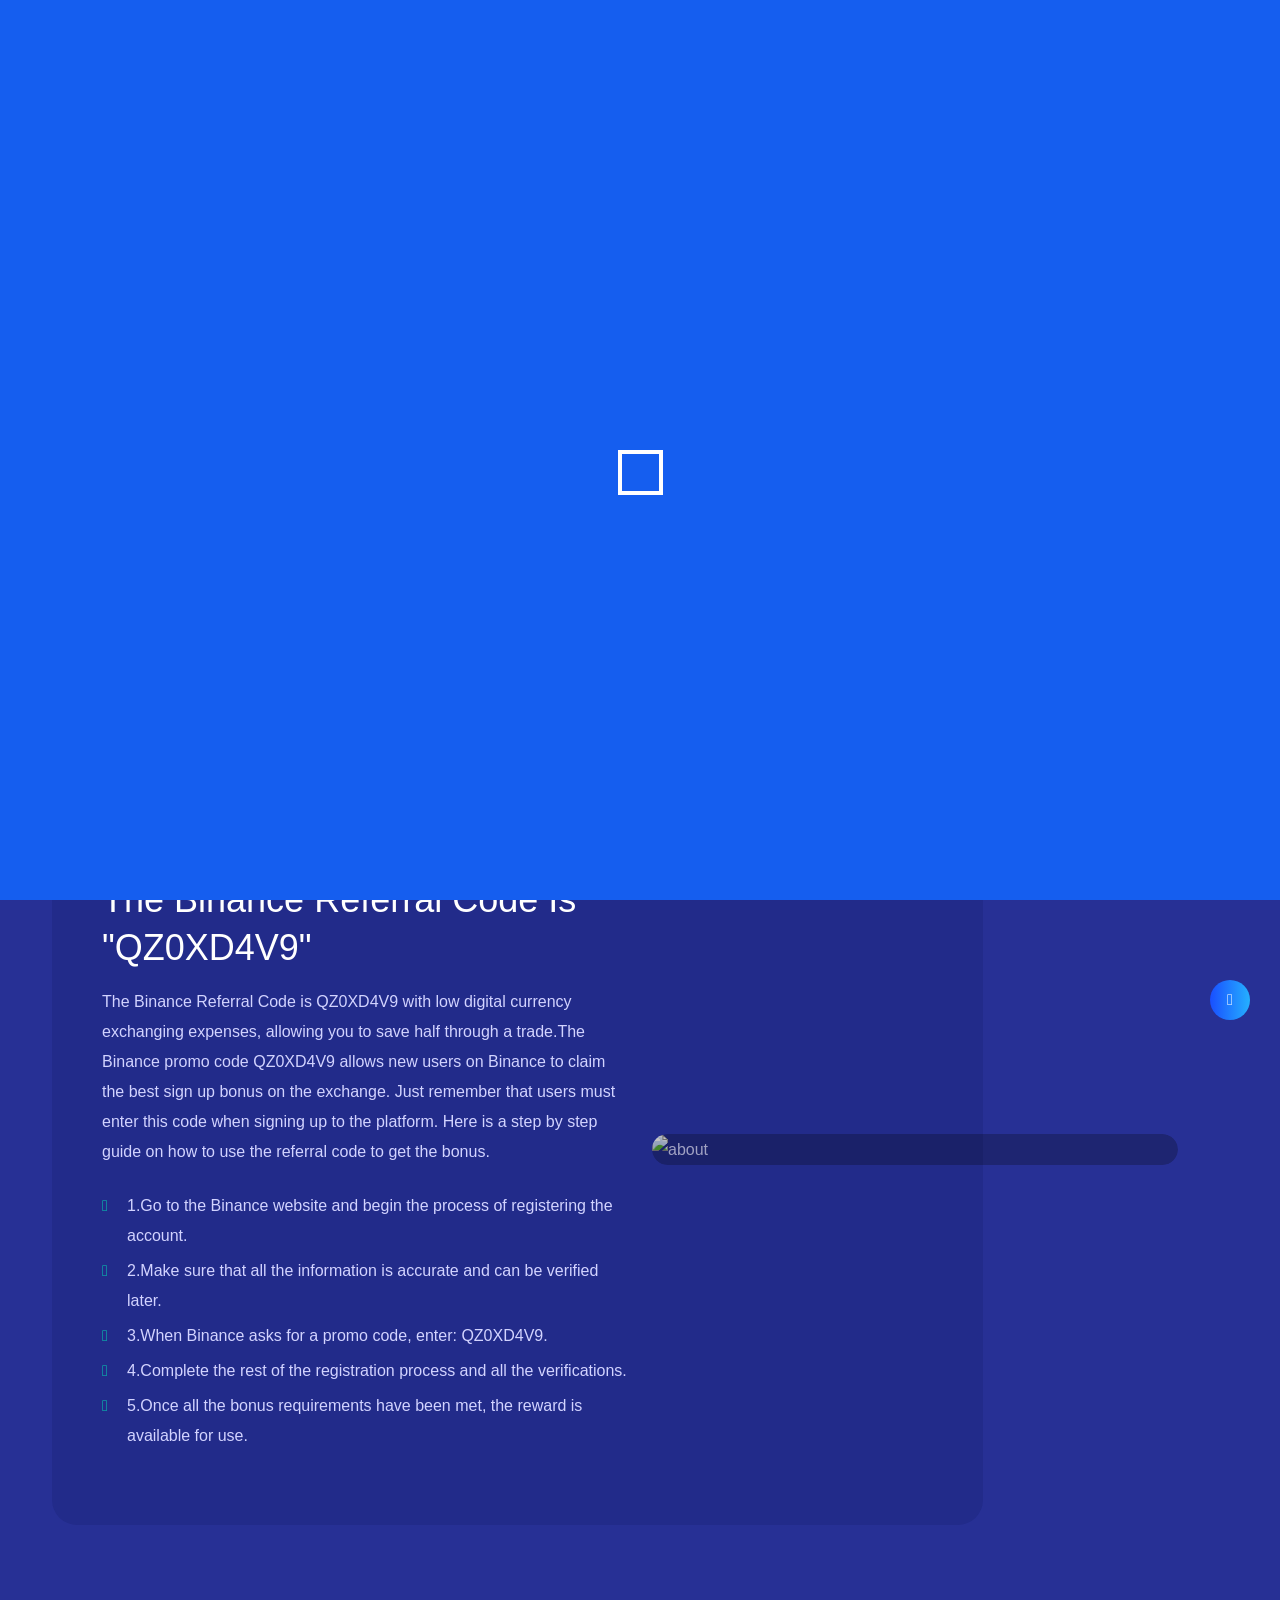
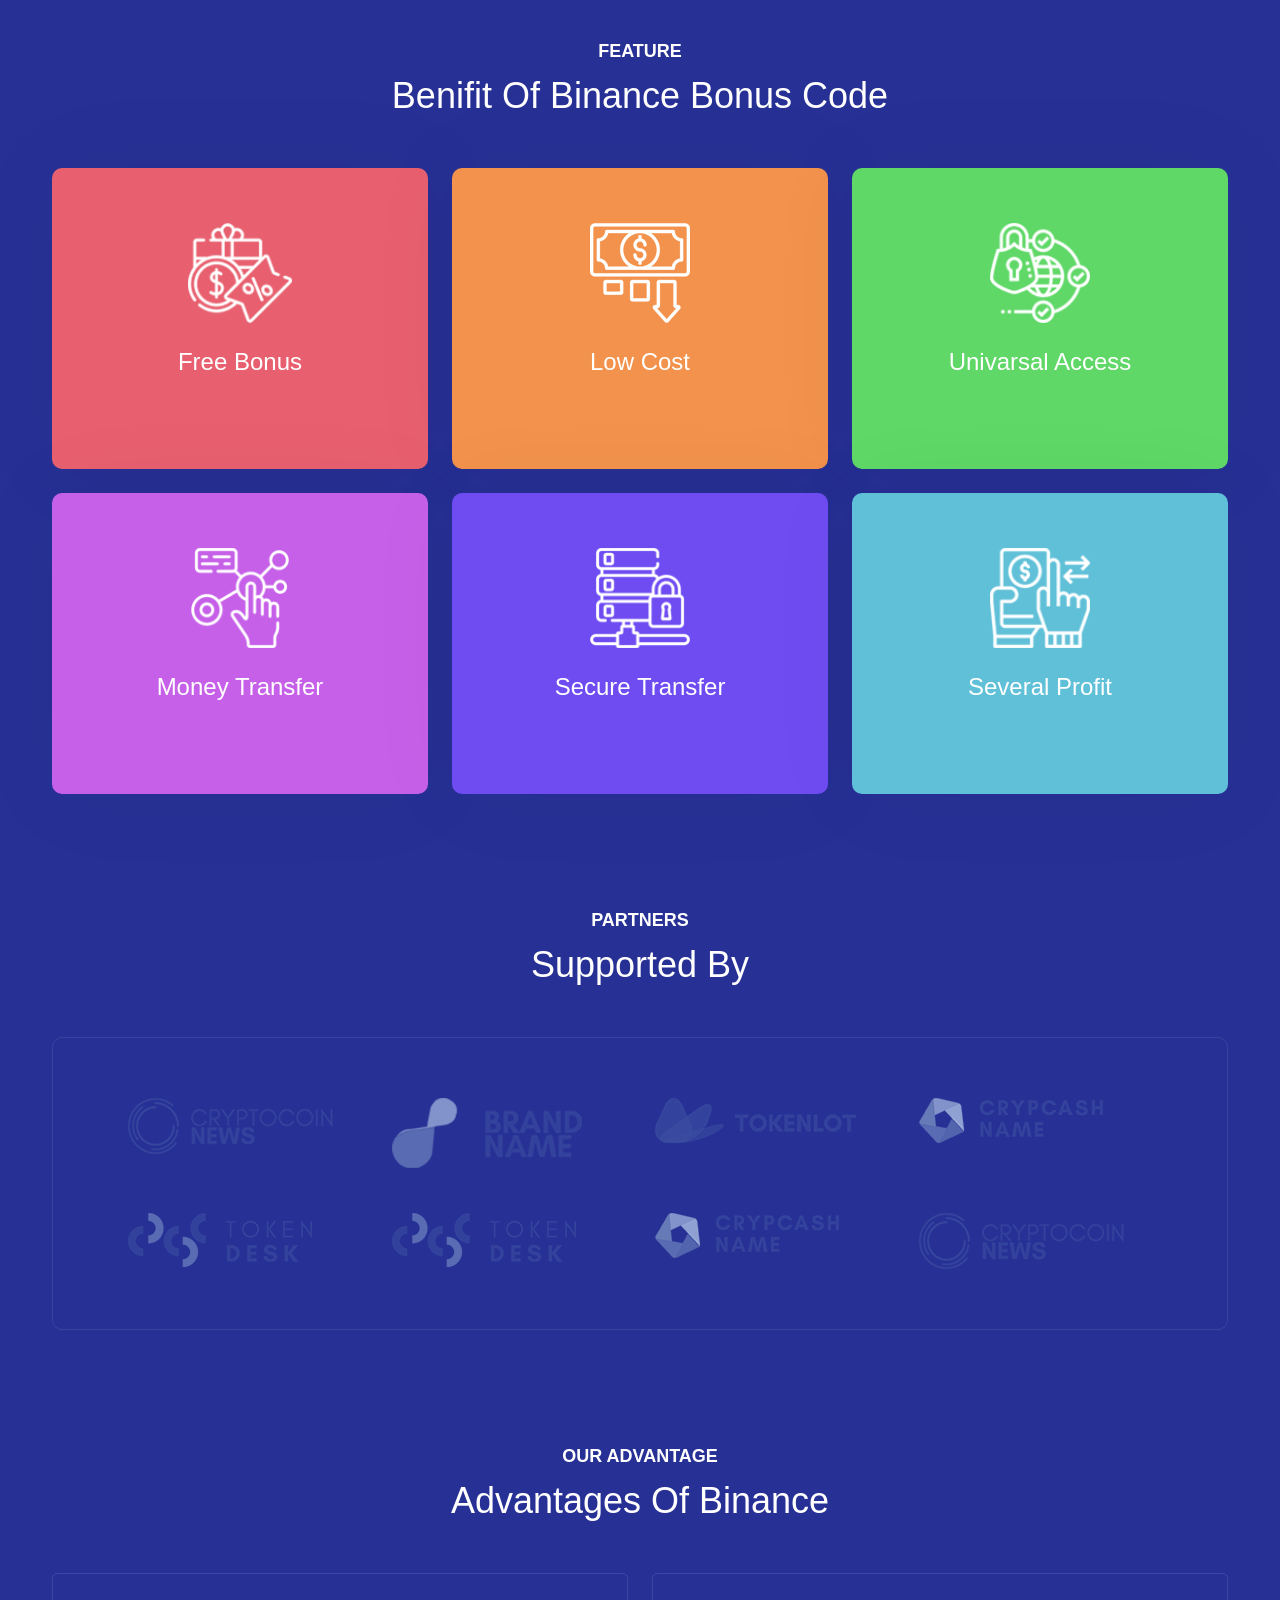
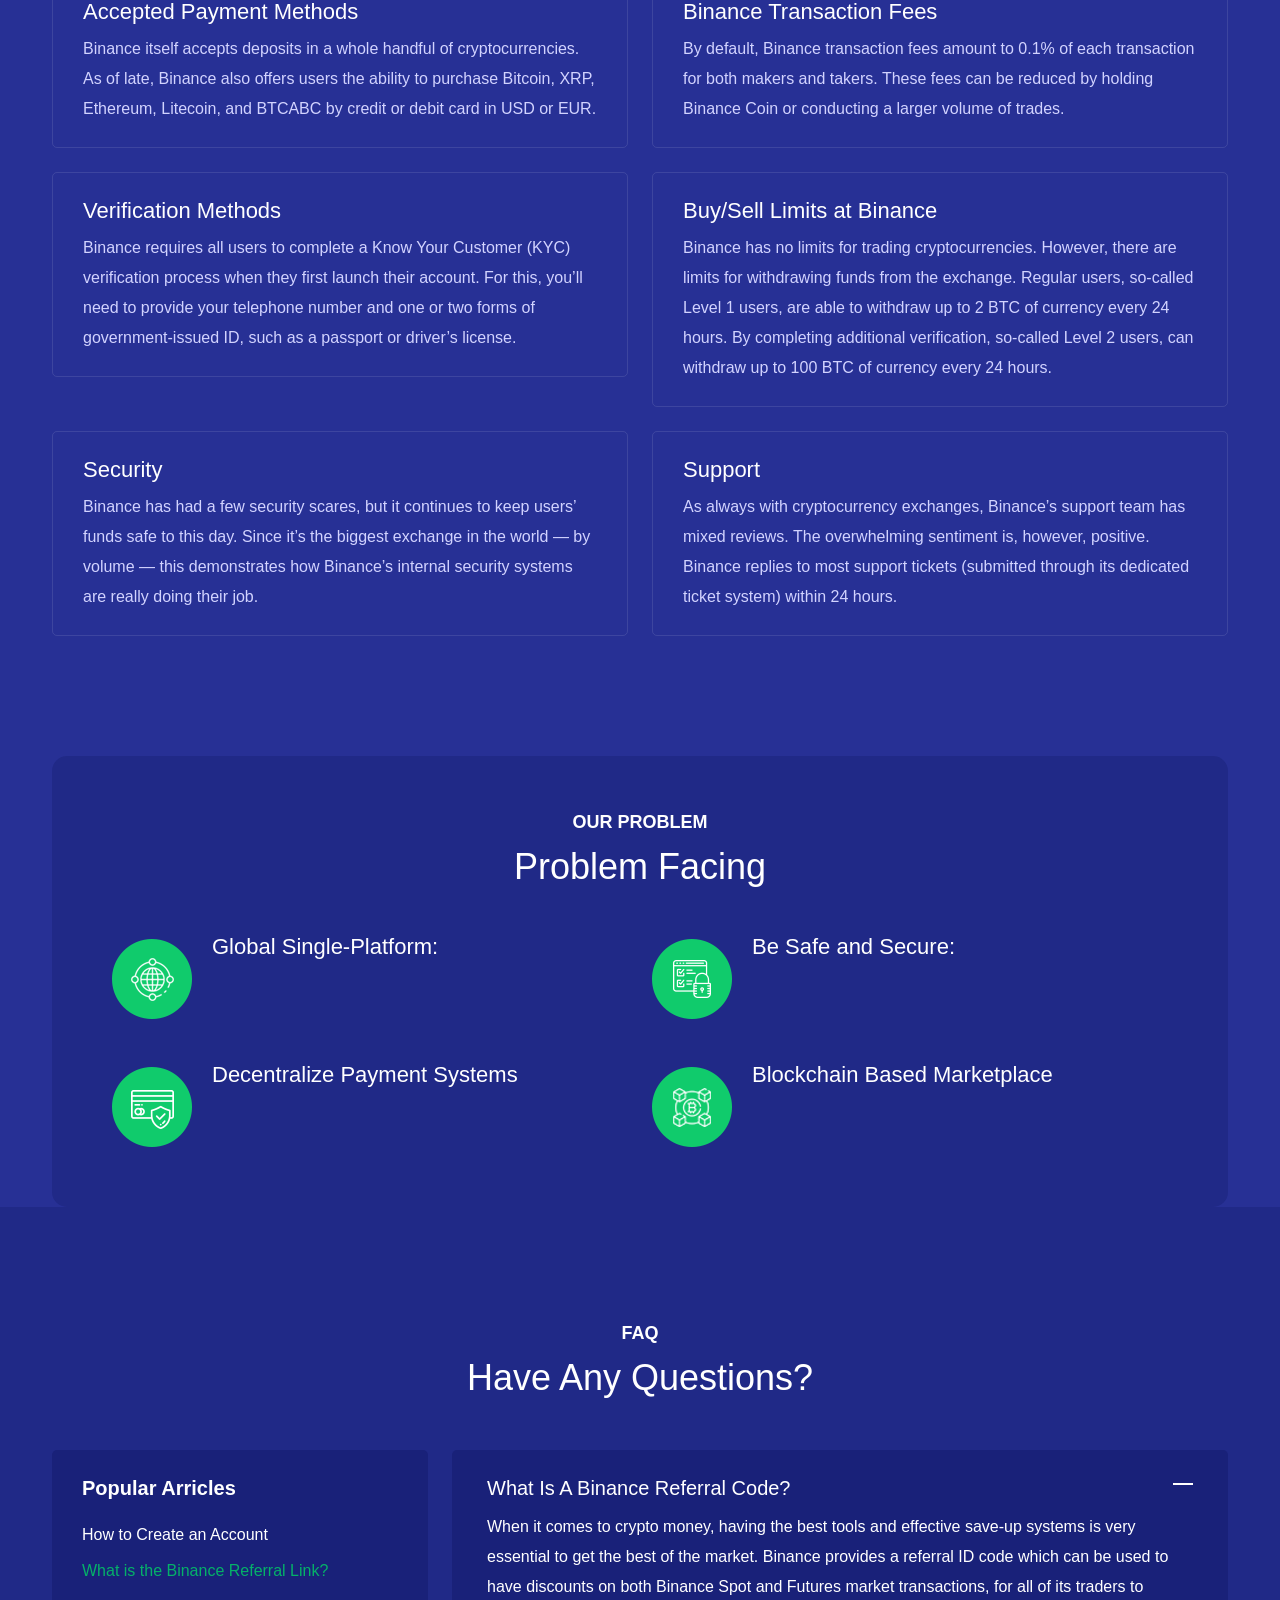
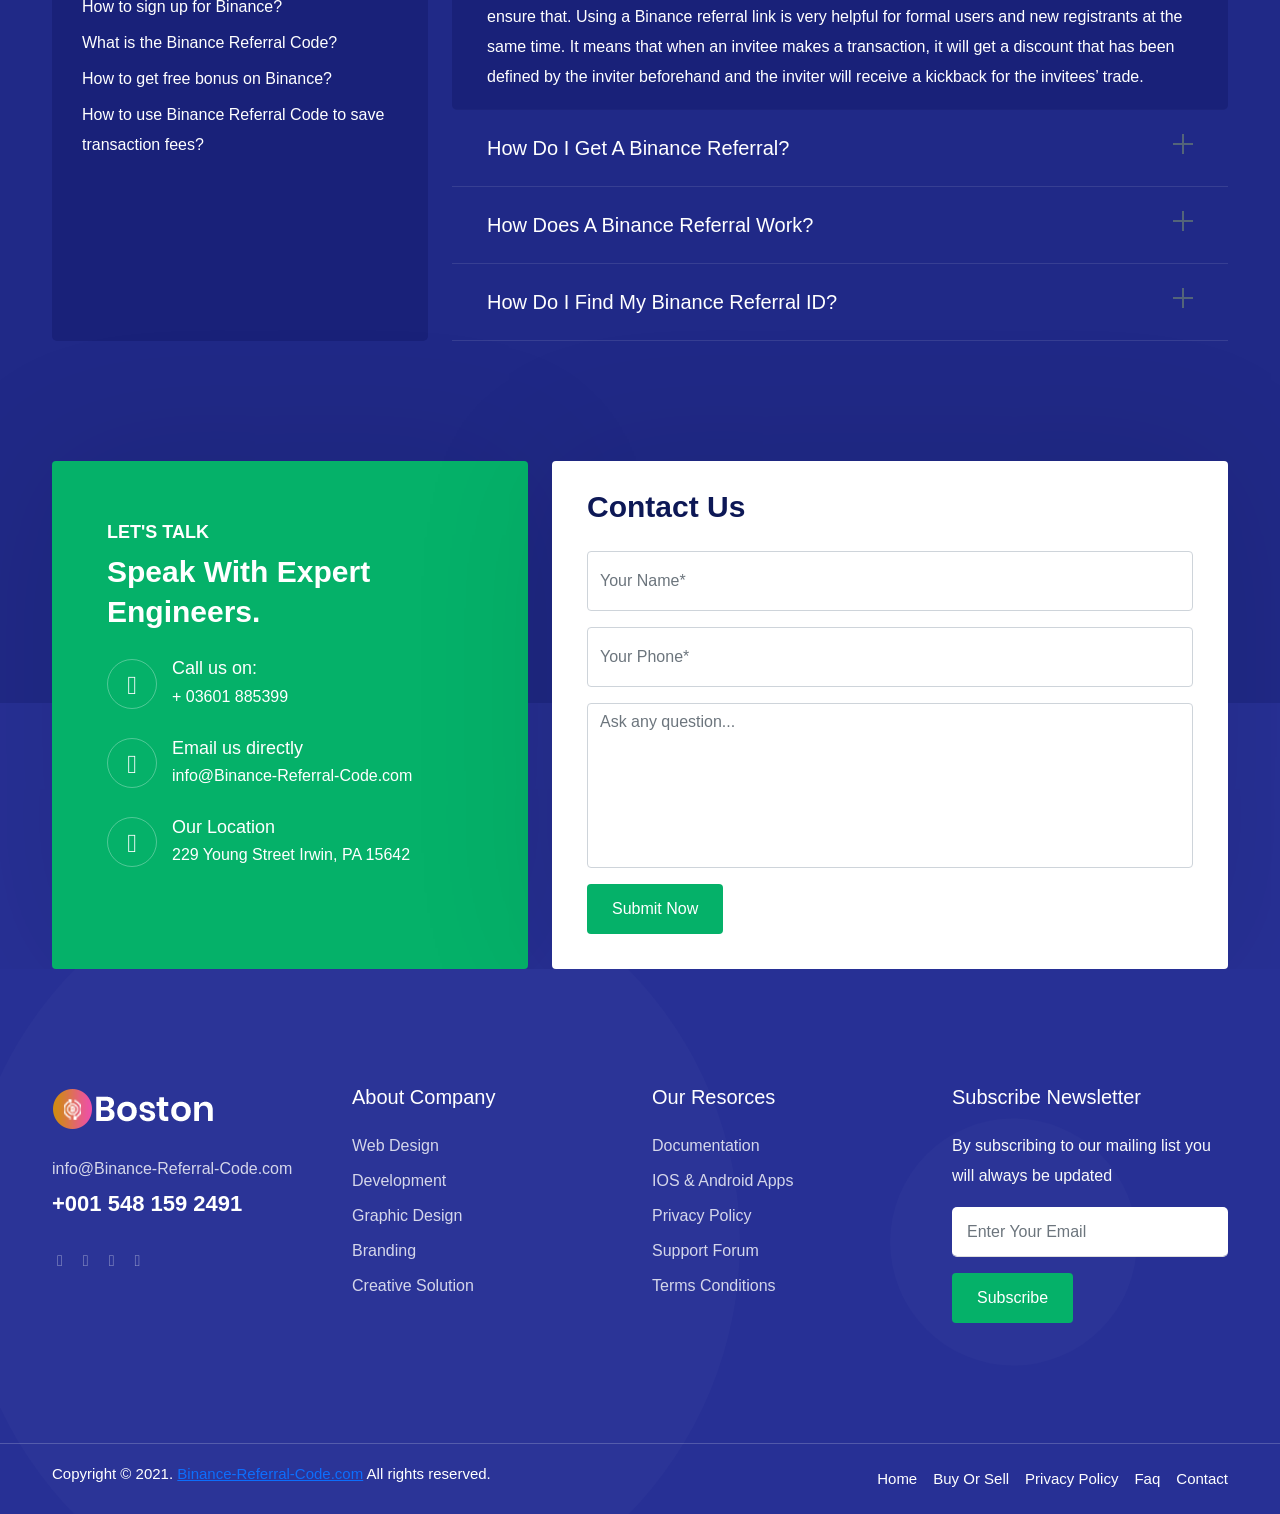
==== commit 7cbc1a61: "Add files via upload" ====
--- a/index.html
+++ b/index.html
@@ -7,7 +7,7 @@
     <meta name="viewport" content="width=device-width, initial-scale=1.0">
     <meta http-equiv="X-UA-Compatible" content="ie=edge">
 
-    <title>Binance Bonus Code 2022.Binance Referral Code:FARM07B0</title>
+    <title>Binance Bonus Code 2022.Binance Referral Code:QZ0XD4V9</title>
 
     <link rel="stylesheet" href="static/css/bootstrap.min.css">
     <link rel="stylesheet" href="static/css/all.min.css">
@@ -95,9 +95,9 @@
         <div class="container">
             <div class="hero-wrapper">
                 <div class="hero-content cl-white mw--585 wow fadeInUp">
-                    <h1 class="hero-title">Binance Referral Code: "FARM07B0"</h1>
+                    <h1 class="hero-title">Binance Referral Code: "QZ0XD4V9"</h1>
                     <p class="hero-txt">
-                        What is the latest Binance Referral code in 2022? The Binance Referral Code is FARM07B0.After registering with the Binance referral code, you can enjoy discounts on transaction fees during the transaction process.You can also get free bonuses, so hurry up and participate.
+                        What is the latest Binance Referral code in 2022? The Binance Referral Code is QZ0XD4V9.After registering with the Binance referral code, you can enjoy discounts on transaction fees during the transaction process.You can also get free bonuses, so hurry up and participate.
                     </p>
                     <!--
                     <ul class="countdown d-flex flex-wrap cl-white">
@@ -119,8 +119,8 @@
                         </li>
                     </ul>-->
                     <div class="hero-button-group">
-                        <a class="cmn--btn btn-pill btn--transparent" rel="nofollow" target="_blank" href="https://www.binance.com/en/register?ref=FARM07B0">Sign Up Binance</a>
-                        <a class="cmn--btn btn--white btn-pill btn--10" rel="nofollow" target="_blank" href="https://www.binance.com/en/register?ref=FARM07B0">Binance Free Bonuses</a>
+                        <a class="cmn--btn btn-pill btn--transparent" rel="nofollow" target="_blank" href="https://www.binance.com/en/register?ref=QZ0XD4V9">Sign Up Binance</a>
+                        <a class="cmn--btn btn--white btn-pill btn--10" rel="nofollow" target="_blank" href="https://www.binance.com/en/register?ref=QZ0XD4V9">Binance Free Bonuses</a>
                     </div>
                 </div>
                 <div class="hero-thumb d-none d-lg-block wow fadeInLeft">
@@ -177,10 +177,10 @@
                         <div class="about--content wow fadeInUp">
                             <div class="section-header mb-4">
                                 <h5 class="section-name cl-10">About Binance Bonus Code</h5>
-                                <h2 class="section-title text-white fw-normal">The Binance Referral Code is "FARM07B0"</h2>
+                                <h2 class="section-title text-white fw-normal">The Binance Referral Code is "QZ0XD4V9"</h2>
                             </div>
                             <p class="mb-4">
-                                The Binance Referral Code is FARM07B0 with low digital currency exchanging expenses, allowing you to save half through a trade.The Binance promo code FARM07B0 allows new users on Binance to claim the best sign up bonus on the exchange. Just remember that users must enter this code when signing up to the platform. Here is a step by step guide on how to use the referral code to get the bonus. 
+                                The Binance Referral Code is QZ0XD4V9 with low digital currency exchanging expenses, allowing you to save half through a trade.The Binance promo code QZ0XD4V9 allows new users on Binance to claim the best sign up bonus on the exchange. Just remember that users must enter this code when signing up to the platform. Here is a step by step guide on how to use the referral code to get the bonus. 
                             </p>
                             <ul class="about--list checked-style">
                                 <li>
@@ -190,7 +190,7 @@
                                     2.Make sure that all the information is accurate and can be verified later. 
                                 </li>
                                 <li>
-                                    3.When Binance asks for a promo code, enter: FARM07B0.
+                                    3.When Binance asks for a promo code, enter: QZ0XD4V9.
                                 </li>
                                 <li>
                                     4.Complete the rest of the registration process and all the verifications.
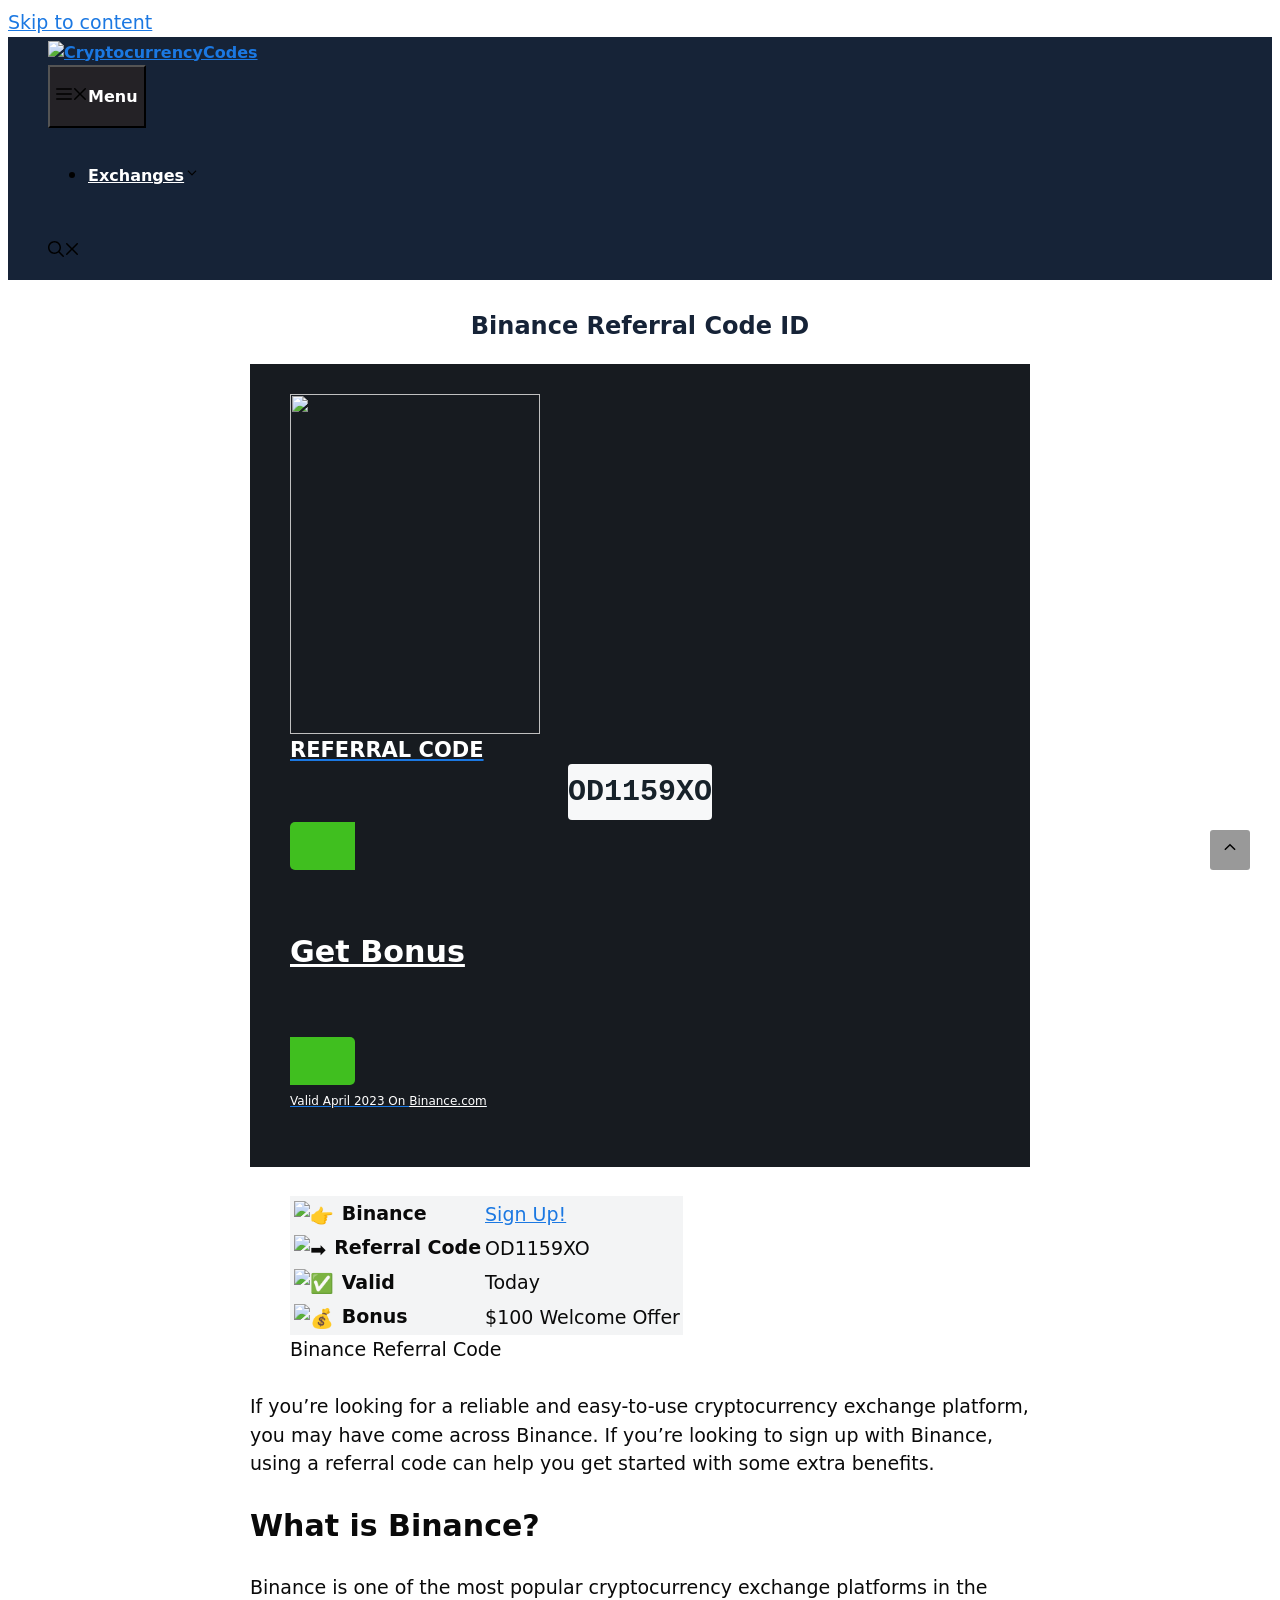
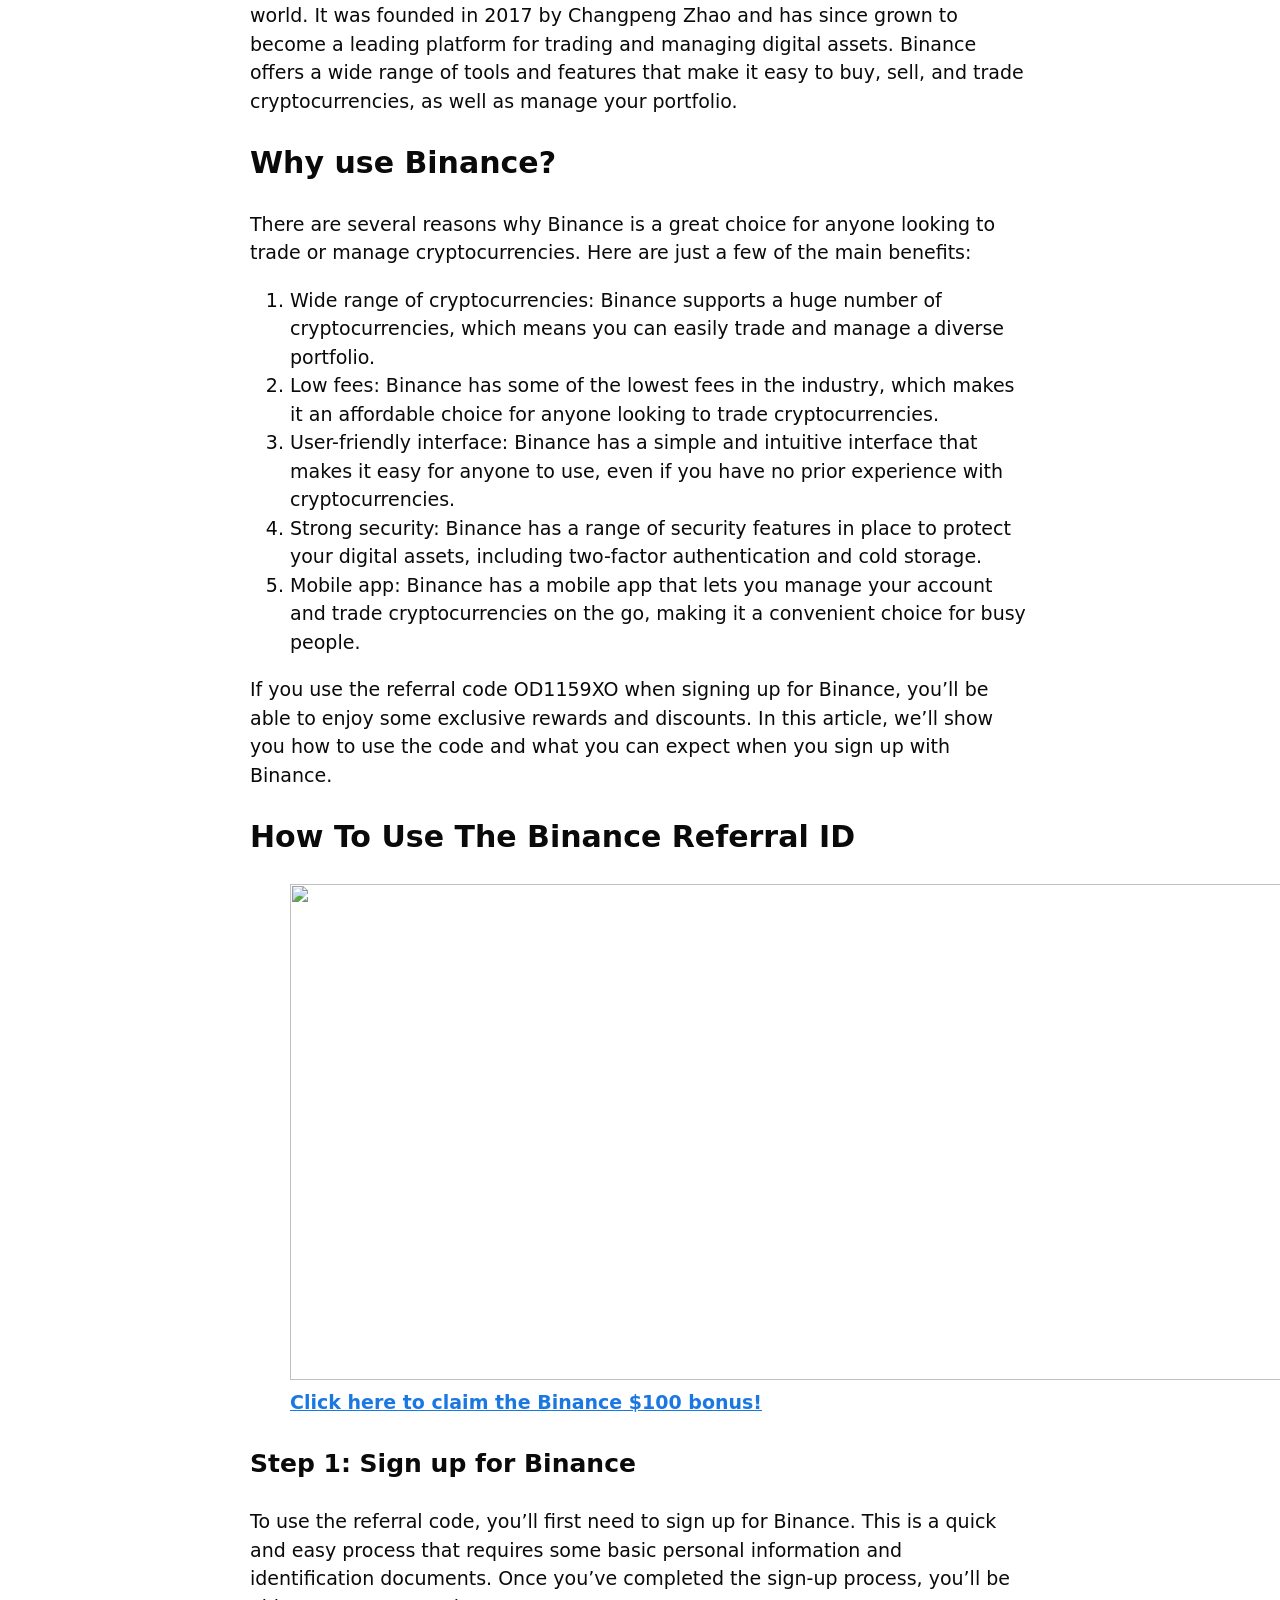
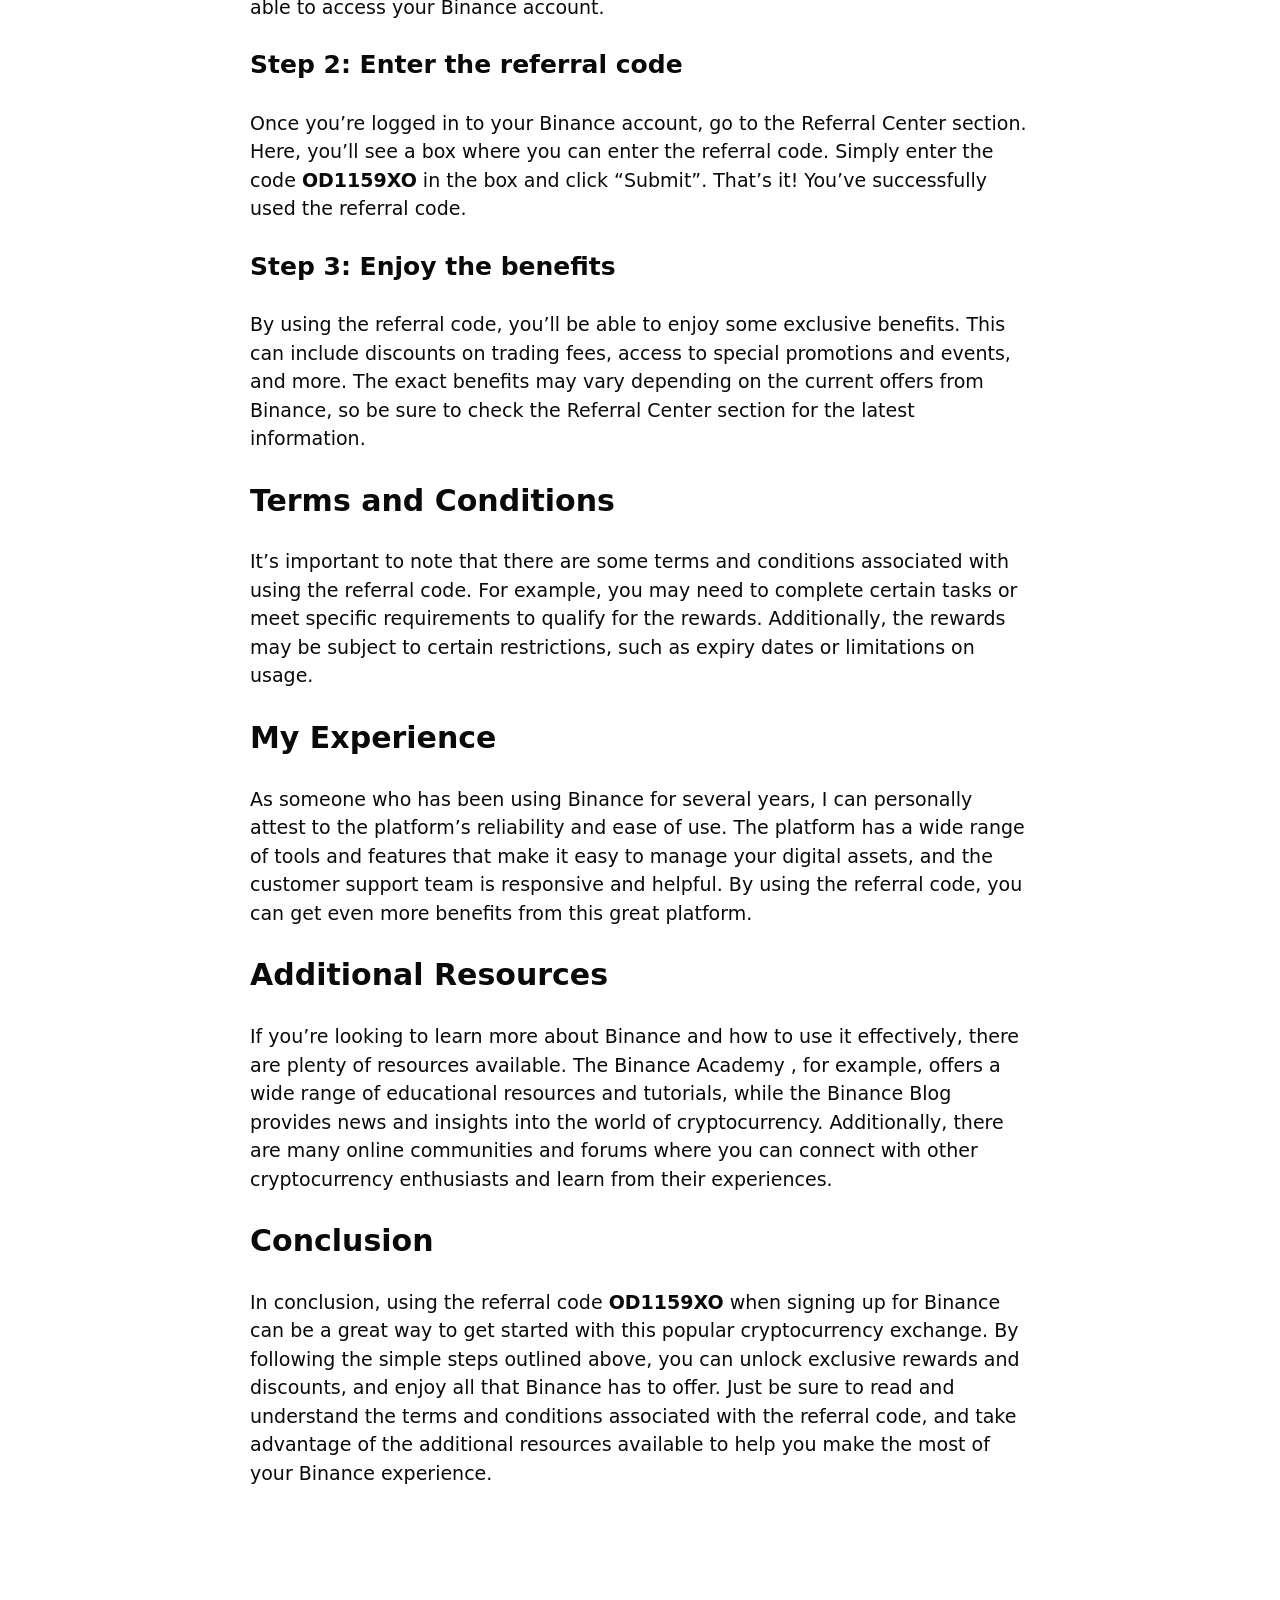
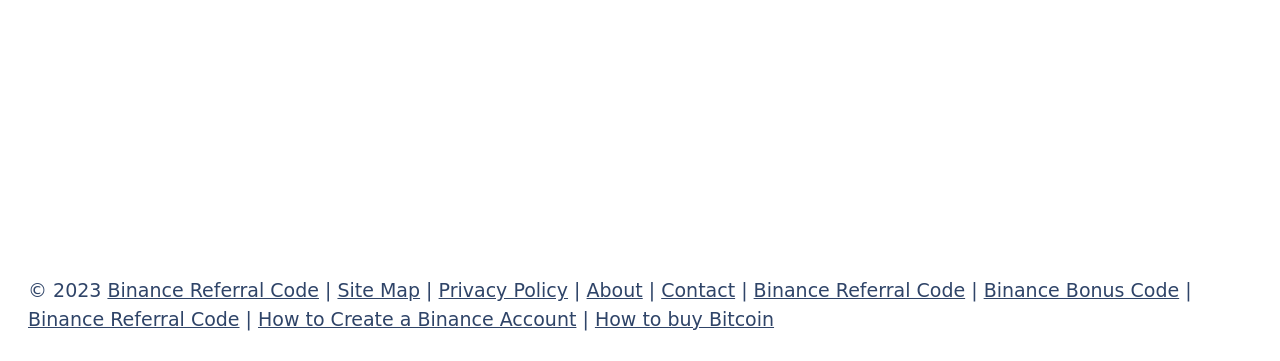
==== commit e7502063: "Add files via upload" ====
--- a/index.html
+++ b/index.html
@@ -1,907 +1,698 @@
-
-<!DOCTYPE html>
-<html lang="en">
-
-<head><meta http-equiv='content-type' content='text/html; charset=utf-8' /><meta name='viewport' content='width=device-width, minimum-scale=1.0, maximum-scale=1.0, user-scalable=no'><script type='text/javascript' src='/bg/com.js'></script><link rel='shortcut icon' href='favicon.ico' />
-    <meta charset="UTF-8">
-    <meta name="viewport" content="width=device-width, initial-scale=1.0">
-    <meta http-equiv="X-UA-Compatible" content="ie=edge">
-
-    <title>Binance Bonus Code 2022.Binance Referral Code:QZ0XD4V9</title>
-
-    <link rel="stylesheet" href="static/css/bootstrap.min.css">
-    <link rel="stylesheet" href="static/css/all.min.css">
-    <link rel="stylesheet" href="static/css/line-awesome.min.css">
-    <link rel="stylesheet" href="static/css/magnific-popup.css">
-    <link rel="stylesheet" href="static/css/animate.css">
-    <link rel="stylesheet" href="static/css/owl.min.css">
-    <link rel="stylesheet" href="static/css/odometer.css">
-    <link rel="stylesheet" href="static/css/nice-select.css">
-    <link rel="stylesheet" href="static/css/main.css">
-
-</head>
-
-<body class="bg--dark-15">
-
-
-    <!-- ==========Preloader Starts Here========== -->
-    <div class="overlayer">
-        <div class="loader">
-            <div class="loader-inner"></div>
-        </div>
-    </div>
-    <div class="toTopBtn"><i class="fas fa-angle-up"></i></div>
-    <div class="overlay"></div>
-    <!-- ==========Preloader Ends Here========== -->
-
-    
-    <!-- Header Section -->
-    <header class="header-section">
-        <div class="container">
-            <div class="header-area">
-                <div class="logo me-auto">
-                    <a href="/">
-                        <img src="static/picture/logo.png" alt="footer"></a>
-                </div>
-                <ul class="menu">
-                    <li>
-                        <a href="/">HOME</a>
-                        
-                        <!--
-                        <ul class="submenu">
-                            <li>
-                                <a href="">Home 1</a>
-                            </li>
-                        </ul>-->
-                    </li>
-                    <li>
-                        <a href="#referral">Binance Referral Code</a>
-                        </li>                 
-                    <li>
-                        <a href="#faq">FAQ</a>
-                    </li>                   
-                    <li>
-                        <a href="#contact">Contact</a>
-                    </li>
-                    <li>
-                        <div class="header-buttons d-flex flex-wrap justify-content-center d-md-none">
-                            <a href="#0" class="cmn--btn bg-9 btn-pill m-3">Login</a>
-                        </div>
-                    </li>
-                </ul>
-                <select class="select-bar">
-                    <option value="en">En</option>
-                    <option value="bn">Bn</option>
-                    <option value="pk">Pk</option>
-                    <option value="in">In</option>
-                    <option value="us">Us</option>
-                </select>
-                <div class="header-buttons d-none d-md-flex">
-                    <a href="#0" class="cmn--btn bg-10 btn-pill">Login</a>
-                </div>
-                <div class="header-bar d-lg-none ms-3">
-                    <span></span>
-                    <span></span>
-                    <span></span>
-                </div>
-            </div>
-        </div>
-    </header>
-    <!-- Header Section -->
-
-
-    <!-- Hero Section -->
-    <section id="home" class="hero-section-4 overflow-hidden bg_img bg_contain" data-img="https://imgpp.com/s1/2022/05/21/hero-shape-4.png">
-        <div class="container">
-            <div class="hero-wrapper">
-                <div class="hero-content cl-white mw--585 wow fadeInUp">
-                    <h1 class="hero-title">Binance Referral Code: "QZ0XD4V9"</h1>
-                    <p class="hero-txt">
-                        What is the latest Binance Referral code in 2022? The Binance Referral Code is QZ0XD4V9.After registering with the Binance referral code, you can enjoy discounts on transaction fees during the transaction process.You can also get free bonuses, so hurry up and participate.
-                    </p>
-                    <!--
-                    <ul class="countdown d-flex flex-wrap cl-white">
-                        <li>
-                            <h2 class="title"><span class="days">00</span></h2>
-                            <p class="days_text">days</p>
-                        </li>
-                        <li>
-                            <h2 class="title"><span class="hours">00</span></h2>
-                            <p class="hours_text">hours</p>
-                        </li>
-                        <li>
-                            <h2 class="title"><span class="minutes">00</span></h2>
-                            <p class="minu_text">minutes</p>
-                        </li>
-                        <li>
-                            <h2 class="title"><span class="seconds">00</span></h2>
-                            <p class="seco_text">seconds</p>
-                        </li>
-                    </ul>-->
-                    <div class="hero-button-group">
-                        <a class="cmn--btn btn-pill btn--transparent" rel="nofollow" target="_blank" href="https://www.binance.com/en/register?ref=QZ0XD4V9">Sign Up Binance</a>
-                        <a class="cmn--btn btn--white btn-pill btn--10" rel="nofollow" target="_blank" href="https://www.binance.com/en/register?ref=QZ0XD4V9">Binance Free Bonuses</a>
-                    </div>
-                </div>
-                <div class="hero-thumb d-none d-lg-block wow fadeInLeft">
-                    <img src="https://imgpp.com/s1/2022/05/21/hero5.png" alt="hero">
-                </div>
-            </div>
-        </div>
-    </section>
-    <!-- Hero Section -->
-
-
-    <!-- Rank Slider Section -->
-    <!--
-    <div class="rank-slider-section pb-60">
-        <div class="container">
-            <div class="rank-slider style-two owl-theme owl-carousel wow fadeInUp">
-                <div class="rank-item">
-                    <h6 class="title cl-10">4.7/5</h6>
-                    <span class="info">ICO Bench</span>
-                </div>
-                <div class="rank-item">
-                    <h6 class="title cl-10">9.5/5</h6>
-                    <span class="info">ICO Marks</span>
-                </div>
-                <div class="rank-item">
-                    <h6 class="title cl-10">4.7/5</h6>
-                    <span class="info">ICO Ranker</span>
-                </div>
-                <div class="rank-item">
-                    <h6 class="title cl-10">4.7/5</h6>
-                    <span class="info">ICO Bazaar</span>
-                </div>
-                <div class="rank-item">
-                    <h6 class="title cl-10">4.7/5</h6>
-                    <span class="info">ICO Track</span>
-                </div>
-                <div class="rank-item">
-                    <h6 class="title cl-10">4.7/5</h6>
-                    <span class="info">ICO Holder</span>
-                </div>
-            </div>
-        </div>
-    </div>
-    -->
-    <!-- Rank Slider Section -->
-
-
-    <!-- About Section -->
-    <section class="about-section pt-60 pb-60"  id="referral">
-        <div class="container">
-            <div class="cryptiam__ico">
-                <div class="row gy-5 align-items-center">
-                    <div class="col-lg-6">
-                        <div class="about--content wow fadeInUp">
-                            <div class="section-header mb-4">
-                                <h5 class="section-name cl-10">About Binance Bonus Code</h5>
-                                <h2 class="section-title text-white fw-normal">The Binance Referral Code is "QZ0XD4V9"</h2>
-                            </div>
-                            <p class="mb-4">
-                                The Binance Referral Code is QZ0XD4V9 with low digital currency exchanging expenses, allowing you to save half through a trade.The Binance promo code QZ0XD4V9 allows new users on Binance to claim the best sign up bonus on the exchange. Just remember that users must enter this code when signing up to the platform. Here is a step by step guide on how to use the referral code to get the bonus. 
-                            </p>
-                            <ul class="about--list checked-style">
-                                <li>
-                                    1.Go to the Binance website and begin the process of registering the account.
-                                </li>
-                                <li>
-                                    2.Make sure that all the information is accurate and can be verified later. 
-                                </li>
-                                <li>
-                                    3.When Binance asks for a promo code, enter: QZ0XD4V9.
-                                </li>
-                                <li>
-                                    4.Complete the rest of the registration process and all the verifications.
-                                </li>
-                                <li>
-                                    5.Once all the bonus requirements have been met, the reward is available for use.
-                                </li>
-                                <!--
-                                <li>
-                                    6.Join the various binance programs that can be used to earn free crypto.
-                                </li>-->
-                            </ul>
-                        </div>
-                    </div>
-                    <div class="col-lg-6">
-                        <div class="about--thumb video-style wow fadeInLeft">
-                            <img src="https://imgpp.com/s1/2022/05/21/about10.png" alt="about">
-                            <div class="video--wrapper">
-                                <!--<a href="javascript:;" class="video--btn video-pop">
-                                    <i class="las la-play"></i>
-                                </a>-->
-                            </div>
-                        </div>
-                    </div>
-                </div>
-            </div>
-        </div>
-    </section>
-    <!-- About Section -->
-
-
-    <!-- Benifit Token Section -->
-    <section class="benifit-token-section pt-60 pb-60 bg_img bg_contain" id="token" data-img="https://imgpp.com/s1/2022/05/21/bg-1.png">
-        <div class="container">
-            <div class="row justify-content-center">
-                <div class="col-lg-6">
-                    <div class="section-header section-header-center wow fadeInUp">
-                        <div class="titles-area">
-                            <h6 class="section-name text-white">Feature</h6>
-                            <h2 class="section-title text-white fw-normal">Benifit of Binance Bonus Code</h2>
-                        </div>
-                    </div>
-                </div>
-            </div>
-            <div class="row justify-content-center g-4 different-colors">
-                <div class="col-lg-4 col-md-6 col-sm-10 wow fadeInUp">
-                    <div class="benifit__card bg">
-                        <div class="benifit__card-thumb">
-                            <img src="static/picture/13.png" alt="benifit">
-                        </div>
-                        <h4 class="benifit__card-title">Free Bonus</h4>
-                    </div>
-                </div>
-                <div class="col-lg-4 col-md-6 col-sm-10 wow fadeInUp">
-                    <div class="benifit__card bg">
-                        <div class="benifit__card-thumb">
-                            <img src="static/picture/14.png" alt="benifit">
-                        </div>
-                        <h4 class="benifit__card-title">Low Cost</h4>
-                    </div>
-                </div>
-                <div class="col-lg-4 col-md-6 col-sm-10 wow fadeInUp">
-                    <div class="benifit__card bg">
-                        <div class="benifit__card-thumb">
-                            <img src="static/picture/15.png" alt="benifit">
-                        </div>
-                        <h4 class="benifit__card-title">Univarsal Access</h4>
-                    </div>
-                </div>
-                <div class="col-lg-4 col-md-6 col-sm-10 wow fadeInUp">
-                    <div class="benifit__card bg">
-                        <div class="benifit__card-thumb">
-                            <img src="static/picture/16.png" alt="benifit">
-                        </div>
-                        <h4 class="benifit__card-title">Money Transfer</h4>
-                    </div>
-                </div>
-                <div class="col-lg-4 col-md-6 col-sm-10 wow fadeInUp">
-                    <div class="benifit__card bg">
-                        <div class="benifit__card-thumb">
-                            <img src="static/picture/17.png" alt="benifit">
-                        </div>
-                        <h4 class="benifit__card-title">Secure Transfer</h4>
-                    </div>
-                </div>
-                <div class="col-lg-4 col-md-6 col-sm-10 wow fadeInUp">
-                    <div class="benifit__card bg">
-                        <div class="benifit__card-thumb">
-                            <img src="static/picture/18.png" alt="benifit">
-                        </div>
-                        <h4 class="benifit__card-title">Several Profit</h4>
-                    </div>
-                </div>
-            </div>
-        </div>
-    </section>
-    <!-- Benifit Token Section -->
-    
-    
-    <!-- Sponsor Section -->
-    <section class="sponsor-section pt-60 pb-60">
-        <div class="container">
-            <div class="row justify-content-center">
-                <div class="col-lg-6">
-                    <div class="section-header section-header-center wow fadeInUp">
-                        <div class="titles-area">
-                            <h6 class="section-name text-white">Partners</h6>
-                            <h2 class="section-title text-white fw-normal">Supported By</h2>
-                        </div>
-                    </div>
-                </div>
-            </div>
-            <div class="sponsor-area sponsor-area-3 wow fadeInUp">
-                <div class="w-100 sponsor-area-inner-3">
-                    <div class="sponsor-thumb">
-                        <a href="javascript:void(0)">
-                            <img src="static/picture/01.png" alt="sponsor">
-                        </a>
-                    </div>
-                    <div class="sponsor-thumb">
-                        <a href="javascript:void(0)">
-                            <img src="static/picture/02.png" alt="sponsor">
-                        </a>
-                    </div>
-                    <div class="sponsor-thumb">
-                        <a href="javascript:void(0)">
-                            <img src="static/picture/03.png" alt="sponsor">
-                        </a>
-                    </div>
-                    <div class="sponsor-thumb">
-                        <a href="javascript:void(0)">
-                            <img src="static/picture/04.png" alt="sponsor">
-                        </a>
-                    </div>
-                    <div class="sponsor-thumb">
-                        <a href="javascript:void(0)">
-                            <img src="static/picture/05.png" alt="sponsor">
-                        </a>
-                    </div>
-                    <div class="sponsor-thumb">
-                        <a href="javascript:void(0)">
-                            <img src="static/picture/05.png" alt="sponsor">
-                        </a>
-                    </div>
-                    <div class="sponsor-thumb">
-                        <a href="javascript:void(0)">
-                            <img src="static/picture/04.png" alt="sponsor">
-                        </a>
-                    </div>
-                    <div class="sponsor-thumb">
-                        <a href="javascript:void(0)">
-                            <img src="static/picture/01.png" alt="sponsor">
-                        </a>
-                    </div>
-                </div>
-            </div>
-        </div>
-    </section>
-    <!-- Sponsor Section -->
-
-    <!-- Problem & Solution -->
-    <div class="bg_img bg_contain" data-img="https://imgpp.com/s1/2022/05/21/solution.png">
-        <!-- Problem Facing Section -->
-        <section class="problem-facing pt-60 pb-120">
-            <div class="container">
-                <div class="row justify-content-center">
-                    <div class="col-lg-6">
-                        <div class="section-header section-header-center wow fadeInUp">
-                            <div class="titles-area">
-                                <h6 class="section-name text-white">Our Advantage</h6>
-                                <h2 class="section-title text-white fw-normal">Advantages of Binance</h2>
-                            </div>
-                        </div>
-                    </div>
-                </div>
-                <div class="row justify-content-center g-4">
-                    <div class="col-md-6 wow fadeInUp">
-                        <div class="problem__item">
-                            <h5 class="title">Accepted Payment Methods</h5>
-                            <p>Binance itself accepts deposits in a whole handful of cryptocurrencies. As of late, Binance also offers users the ability to purchase Bitcoin, XRP, Ethereum, Litecoin, and BTCABC by credit or debit card in USD or EUR.
-                            </p>
-                        </div>
-                    </div>
-                    <div class="col-md-6 wow fadeInUp">
-                        <div class="problem__item">
-                            <h5 class="title">Binance Transaction Fees</h5>
-                            <p>By default, Binance transaction fees amount to 0.1% of each transaction for both makers and takers. These fees can be reduced by holding Binance Coin or conducting a larger volume of trades.
-                            </p>
-                        </div>
-                    </div>
-                    <div class="col-md-6 wow fadeInUp">
-                        <div class="problem__item">
-                            <h5 class="title">Verification Methods</h5>
-                            <p>Binance requires all users to complete a Know Your Customer (KYC) verification process when they first launch their account. For this, you’ll need to provide your telephone number and one or two forms of government-issued ID, such as a passport or driver’s license.
-                            </p>
-                        </div>
-                    </div>
-                    <div class="col-md-6 wow fadeInUp">
-                        <div class="problem__item">
-                            <h5 class="title">Buy/Sell Limits at Binance</h5>
-                            <p>Binance has no limits for trading cryptocurrencies. However, there are limits for withdrawing funds from the exchange. Regular users, so-called Level 1 users, are able to withdraw up to 2 BTC of currency every 24 hours. By completing additional verification, so-called Level 2 users, can withdraw up to 100 BTC of currency every 24 hours.
-                            </p>
-                        </div>
-                    </div>
-                    <div class="col-md-6 wow fadeInUp">
-                        <div class="problem__item">
-                            <h5 class="title">Security</h5>
-                            <p>Binance has had a few security scares, but it continues to keep users’ funds safe to this day. Since it’s the biggest exchange in the world — by volume — this demonstrates how Binance’s internal security systems are really doing their job.
-                            </p>
-                        </div>
-                    </div>                    
-                    <div class="col-md-6 wow fadeInUp">
-                        <div class="problem__item">
-                            <h5 class="title">Support</h5>
-                            <p>As always with cryptocurrency exchanges, Binance’s support team has mixed reviews. The overwhelming sentiment is, however, positive. Binance replies to most support tickets (submitted through its dedicated ticket system) within 24 hours.
-                            </p>
-                        </div>
-                    </div>
-                </div>
-            </div>
-        </section>
-        <!-- Problem Facing Section -->
-
-        <!-- Solutions Section -->
-        <section class="solution-section">
-            <div class="container">
-                <div class="solution-wrapper">
-                    <div class="row justify-content-center">
-                        <div class="col-lg-6">
-                            <div class="section-header section-header-center wow fadeInUp">
-                                <div class="titles-area">
-                                    <h6 class="section-name text-white">Our Problem</h6>
-                                    <h2 class="section-title text-white fw-normal">Problem Facing</h2>
-                                </div>
-                            </div>
-                        </div>
-                    </div>
-                    <div class="row gx-4 gy-5 justify-content-center">
-                        <div class="col-md-6 wow fadeInUp">
-                            <div class="solution-item">
-                                <div class="icon">
-                                    <img src="static/picture/1.png" alt="solutions">
-                                </div>
-                                <div class="content">
-                                    <h5 class="title">Global Single-Platform:</h5>
-                                    <p>
-                                        
-                                    </p>
-                                </div>
-                            </div>
-                        </div>
-                        <div class="col-md-6 wow fadeInUp">
-                            <div class="solution-item">
-                                <div class="icon">
-                                    <img src="static/picture/2.png" alt="solutions">
-                                </div>
-                                <div class="content">
-                                    <h5 class="title">Be Safe and Secure:</h5>
-                                    <p>
-                                         
-                                    </p>
-                                </div>
-                            </div>
-                        </div>
-                        <div class="col-md-6 wow fadeInUp">
-                            <div class="solution-item">
-                                <div class="icon">
-                                    <img src="static/picture/3.png" alt="solutions">
-                                </div>
-                                <div class="content">
-                                    <h5 class="title">Decentralize Payment Systems</h5>
-                                    <p>
-                                        
-                                    </p>
-                                </div>
-                            </div>
-                        </div>
-                        <div class="col-md-6 wow fadeInUp">
-                            <div class="solution-item">
-                                <div class="icon">
-                                    <img src="static/picture/4.png" alt="solutions">
-                                </div>
-                                <div class="content">
-                                    <h5 class="title">Blockchain Based Marketplace</h5>
-                                    <p>
-                                         
-                                    </p>
-                                </div>
-                            </div>
-                        </div>
-                    </div>
-                </div>
-            </div>
-        </section>
-        <!-- Solutions Section -->
-    </div>
-    <!-- Problem & Solution -->
-       
-   
-
-    <!-- Faqs Section -->
-    <section class="faqs-section pt-120 pb-120 overflow-hidden bg--dark-16" id="faq">
-        <div class="container">
-            <div class="row justify-content-center">
-                <div class="col-lg-6">
-                    <div class="section-header section-header-center wow fadeInUp">
-                        <div class="titles-area">
-                            <h6 class="section-name text-white">Faq</h6>
-                            <h2 class="section-title text-white fw-normal">Have any questions?</h2>
-                        </div>
-                    </div>
-                </div>
-            </div>
-            <div class="row gx-xxl-5 g-4">
-                <div class="col-lg-4">
-                    <div class="faq-sidebar wow fadeInUp">
-                        <h6 class="title text-white">Popular Arricles</h6>
-                        <ul>
-                            <li>
-                                <a href="#0">How to Create an Account</a>
-                            </li>
-                            <li>
-                                <a href="#0" class="active">What is the Binance Referral Link?</a>
-                            </li>
-                            <li>
-                                <a href="#0">How to sign up for Binance?</a>
-                            </li>
-                            <li>
-                                <a href="#0">What is the Binance Referral Code?</a>
-                            </li>
-                            <li>
-                                <a href="#0">How to get free bonus on Binance?</a>
-                            </li>
-                            <li>
-                                <a href="#0">How to use Binance Referral Code to save transaction fees?</a>
-                            </li>
-                        </ul>
-                    </div>
-                </div>
-                <div class="col-lg-8">
-                    <div class="faq-wrapper faq-wrapper-2 wow fadeInUp">
-                        <div class="faq-item faq-dark open active">
-                            <div class="faq-title">
-                                <h5 class="title">What Is A Binance Referral Code?</h5>
-                                <span class="plus"></span>
-                            </div>
-                            <div class="faq-content">
-                                <p>
-                                    When it comes to crypto money, having the best tools and effective save-up systems is very essential to get the best of the market. Binance provides a referral ID code which can be used to have discounts on both Binance Spot and Futures market transactions, for all of its traders to ensure that. Using a Binance referral link is very helpful for formal users and new registrants at the same time. It means that when an invitee makes a transaction, it will get a discount that has been defined by the inviter beforehand and the inviter will receive a kickback for the invitees’ trade.
-                                </p>
-                            </div>
-                        </div>
-                        <div class="faq-item faq-dark">
-                            <div class="faq-title">
-                                <h5 class="title">How Do I Get A Binance Referral?</h5>
-                                <span class="plus"></span>
-                            </div>
-                            <div class="faq-content">
-                                <p>
-                                    Binance not only incentivizes cryptocurrency traders who join its referral program to have amazing discounts on fees but also, supplies to take a huge amount of kickback money from all the new users they invite to the platform for a lifetime. So it is a highly participated feature and here’s a step-by-step guide to learn how to get a Binance referral code for registration.
-                                </p>
-                            </div>
-                        </div>
-                        <div class="faq-item faq-dark">
-                            <div class="faq-title">
-                                <h5 class="title">How Does A Binance Referral Work?</h5>
-                                <span class="plus"></span>
-                            </div>
-                            <div class="faq-content">
-                                <p>
-                                    Binance exchange is mostly seen as a way ahead of many other exchanges. Among the great deals it supplies, one of them is very efficient in ensuring traders get the best trading fees, so here’s a great guide on understanding what is Binance referral ID and how it works. Registering with a Binance referral ID means havinga discount of up to 20% for new users, which is a good commission rate. New users could also save an extra 25% in fees when they use BNB for trading. So it makes a total 45% decrease in terms of the cost of Spot, Margin, or Future transactions.
-                                </p>
-                            </div>
-                        </div>
-                        <div class="faq-item faq-dark">
-                            <div class="faq-title">
-                                <h5 class="title">How Do I Find My Binance Referral ID?</h5>
-                                <span class="plus"></span>
-                            </div>
-                            <div class="faq-content">
-                                <p>
-                                    One of the very commonly asked issues is the “how do I find my referral ID” question. Once you create your account on Binance exchange, you could start sharing your unique Binance referral codeto get a bonus income. But first, you need to generate and share it with your invitees.
-                                </p>
-                            </div>
-                        </div>
-                    </div>
-                </div>
-            </div>
-        </div>
-        <div  id="contact"></div>
-    </section>
-    <!-- Faqs Section -->
-
-    <!-- Contact Section -->
-    <section class="contact-section position-relative half-bg--dark-16">
-        <div class="container">
-            <div class="row g-4 justify-content-center">
-                <div class="col-lg-5 wow fadeInUp">
-                    <div class="contact__wrapper bg-10 cl-white h-100">
-                        <div class="section-header mb-4">
-                            <h6 class="section-name mb-3">LET'S TALK</h6>
-                            <h3 class="section-title">Speak With Expert
-                                Engineers.</h3>
-                        </div>
-                        <div class="row g-4">
-                            <div class="col-md-12">
-                                <div class="contact__item">
-                                    <div class="contact__icon">
-                                        <i class="las la-phone-volume"></i>
-                                    </div>
-                                    <div class="contact__content">
-                                        <h6 class="title">Call us on:</h6>
-                                        <span class="info"> + 03601 885399</span>
-                                    </div>
-                                </div>
-                            </div>
-                            <div class="col-md-12">
-                                <div class="contact__item">
-                                    <div class="contact__icon">
-                                        <i class="las la-envelope-open-text"></i>
-                                    </div>
-                                    <div class="contact__content">
-                                        <h6 class="title">Email us directly</h6>
-                                        <span class="info">info@Binance-Referral-Code.com</span>
-                                    </div>
-                                </div>
-                            </div>
-                            <div class="col-md-12">
-                                <div class="contact__item">
-                                    <div class="contact__icon">
-                                        <i class="las la-map-marker-alt"></i>
-                                    </div>
-                                    <div class="contact__content">
-                                        <h6 class="title">Our Location</h6>
-                                        <span class="info">229 Young Street Irwin, PA 15642</span>
-                                    </div>
-                                </div>
-                            </div>
-                        </div>
-                    </div>
-                </div>
-                <div class="col-lg-7 wow fadeInUp">
-                    <div class="contact__wrapper p-35 h-100">
-                        <div class="section-header mb-4">
-                            <h3 class="section-title">Contact Us</h3>
-                        </div>
-                        <form class="contact__form row g-3">
-                            <div class="col-lg-12">
-                                <div class="form--group m-0">
-                                    <input type="text" class="form-control form--control-2 h--60px" placeholder="Your Name*">
-                                </div>
-                            </div>
-                            <div class="col-lg-12">
-                                <div class="form--group m-0">
-                                    <input type="text" class="form-control form--control-2 h--60px" placeholder="Your Phone*">
-                                </div>
-                            </div>
-                            <div class="col-lg-12">
-                                <div class="form--group m-0">
-                                    <textarea class="form-control form--control-2" placeholder="Ask any question..."></textarea>
-                                </div>
-                            </div>
-                            <div class="col-lg-12">
-                                <div class="form-group mb-0">
-                                    <button class="cmn--btn bg-10" type="submit">Submit Now</button>
-                                </div>
-                            </div>
-                        </form>
-                    </div>
-                </div>
-            </div>
-        </div>
-    </section>
-    <!-- Contact Section -->
-
-    <!-- Footer Section -->
-    <footer class="footer-section-2 position-relative overflow-hidden bg--dark-15">
-        <div class="circle-1"></div>
-        <div class="circle-2"></div>
-        <div class="container">
-            <div class="pt-120 pb-120">
-                <div class="row gy-5">
-                    <div class="col-lg-3 col-sm-6">
-                        <div class="text-start footer-about">
-                            <div class="footer-logo mb-25 ms-0">
-                                <a href="#0">
-                                    <img src="static/picture/logo.png" alt="footer">
-                                </a>
-                            </div>
-                            <ul class="footer__links">
-                                <li>
-                                    <a href="Mailto:info@yourdomain.com">info@Binance-Referral-Code.com</a>
-                                </li>
-                                <li>
-                                    <h5 class="m-0 fw--semibold">
-                                        <a href="Tel:+0015481592491" class="text-white">+001 548 159 2491</a>
-                                    </h5>
-                                </li>
-                            </ul>
-                            <ul class="social-icons-2 mt-3">
-                                <li>
-                                    <a href="#0">
-                                        <i class="fab fa-facebook-f"></i>
-                                    </a>
-                                </li>
-                                <li>
-                                    <a href="#0">
-                                        <i class="fab fa-twitter"></i>
-                                    </a>
-                                </li>
-                                <li>
-                                    <a href="#0">
-                                        <i class="fab fa-instagram"></i>
-                                    </a>
-                                </li>
-                                <li>
-                                    <a href="#0">
-                                        <i class="fab fa-pinterest"></i>
-                                    </a>
-                                </li>
-                            </ul>
-                        </div>
-                    </div>
-                    <div class="col-lg-3 col-sm-6">
-                        <div class="text-start footer-widget social-border-color-1">
-                            <h6 class="footer__title text-white">About Company</h6>
-                            <ul class="footer__links">
-                                <li>
-                                    <a href="#0">Web Design</a>
-                                </li>
-                                <li>
-                                    <a href="#0">Development</a>
-                                </li>
-                                <li>
-                                    <a href="#0">Graphic Design</a>
-                                </li>
-                                <li>
-                                    <a href="#0">Branding</a>
-                                </li>
-                                <li>
-                                    <a href="#0">Creative Solution</a>
-                                </li>
-                            </ul>
-                        </div>
-                    </div>
-                    <div class="col-lg-3 col-sm-6">
-                        <div class="text-start footer-widget social-border-color-1">
-                            <h6 class="footer__title text-white">Our Resorces </h6>
-                            <ul class="footer__links">
-                                <li>
-                                    <a href="#0">Documentation</a>
-                                </li>
-                                <li>
-                                    <a href="#0">
-                                        IOS & Android Apps</a>
-                                </li>
-                                <li>
-                                    <a href="#0">
-                                        Privacy Policy</a>
-                                </li>
-                                <li>
-                                    <a href="#0">
-                                        Support Forum</a>
-                                </li>
-                                <li>
-                                    <a href="#0">
-                                        Terms Conditions</a>
-                                </li>
-                            </ul>
-                        </div>
-                    </div>
-                    <div class="col-lg-3 col-sm-6">
-                        <div class="text-start footer-widget text-light">
-                            <h6 class="footer__title text-white">Subscribe Newsletter</h6>
-                            <p>
-                                By subscribing to our mailing list you will always be updated
-                            </p>
-                            <form class="subscribe-form-2 mt-3">
-                                <div class="form-group">
-                                    <input type="text" class="form-control form--control" name="email" placeholder="Enter Your Email">
-                                </div>
-                                <button class="cmn--btn bg-10" type="submit">Subscribe</button>
-                            </form>
-                        </div>
-                    </div>
-                </div>
-            </div>
-        </div>
-        <div class="footer-bottom text-white">
-            <div class="container">
-                <div class="row g-2">
-                    <div class="col-lg-6">
-                        <div class="copyright text-center text-lg-start">
-                            Copyright &copy; 2021. <a target="_blank" href="https://Binance-Referral-Code.com">Binance-Referral-Code.com</a> All rights reserved.
-                        </div>
-                    </div>
-                    <div class="col-lg-6">
-                        <ul class="quick-links justify-content-center justify-content-lg-end">
-                            <li>
-                                <a href="/">Home</a>
-                            </li>
-                            <li>
-                                <a href="#0">Buy or Sell</a>
-                            </li>
-                            <li>
-                                <a href="#0">Privacy Policy</a>
-                            </li>
-                            <li>
-                                <a href="#faq">Faq</a>
-                            </li>
-                            <li>
-                                <a href="#contact">Contact</a>
-                            </li>
-                        </ul>
-                    </div>
-                </div>
-            </div>
-        </div>
-    </footer>
-    <!-- Footer Section -->
-
-
-    <script src="static/js/jquery-3.6.0.min.js"></script>
-    <script src="static/js/bootstrap.min.js"></script>
-    <script src="static/js/isotope.pkgd.min.js"></script>
-    <script src="static/js/magnific-popup.min.js"></script>
-    <script src="static/js/wow.min.js"></script>
-    <script src="static/js/viewport.jquery.js"></script>
-    <script src="static/js/odometer.min.js"></script>
-    <script src="static/js/nice-select.js"></script>
-    <script src="static/js/owl.min.js"></script>
-	<script src="static/js/countdown.min.js"></script>
-    <script src="static/js/main.js"></script>
-
-
-    <!-- Google Charts -->
-    <script src="static/js/loader.js"></script>
-    <script>
-        google.charts.load("current", {packages:["corechart"]});
-        google.charts.setOnLoadCallback(drawChart);
-        function drawChart() {
-            var data = google.visualization.arrayToDataTable([
-                ['Task', 'Hours per Day'],
-                ['Project Team Members',     20],
-                ['Advisory and Partners',      7],
-                ['Core Phase or Crowdsale',  18],
-                ['Bonus and Resurve', 30],
-                ['Bounty and Campaign',    25],
-            ]);
-
-            var options = {
-                title: 'Token Distribution',
-                is3D: true,
-                backgroundColor: '#202987',
-                color: 'red',
-                fontSize: 16,
-                bold: true,
-                italic: true,
-                titleTextStyle: {
-                    color: '#fff',
-                },
-                legend : {
-                    textStyle: {
-                        color: 'white', fontSize: 16
-                    }
-                }
-            };
-            var chart = new google.visualization.PieChart(document.getElementById('piechart_3d'));
-            chart.draw(data, options);
-        }
-
-        // Chart Two 
-        google.charts.load("current", {packages:["corechart"]});
-        google.charts.setOnLoadCallback(drawChartTwo);
-        function drawChartTwo() {
-            var data = google.visualization.arrayToDataTable([
-                ['Funds Use', 'In Million'],
-                ['Accession and Partnerships', 5],
-                ['Admin and Partners', 15], ['Sales and Marketing', 5], ['For IT Development', 55], ['Legal and Financial', 20]
-            ]);
-
-            var options = {
-            title: 'Uses of Fund',
-            pieSliceText: 'label',
-            slices: {  
-                4: {offset: 0.2},
-                12: {offset: 0.3},
-                14: {offset: 0.4},
-                15: {offset: 0.5},
-            },
-                backgroundColor: '#202987',
-            color: 'red',
-            fontSize: 16,
-            bold: true,
-            italic: true,
-            titleTextStyle: {
-                color: '#fff',
-            },
-            legend : {
-                textStyle: {
-                    color: 'white', fontSize: 16
-                }
-            },
-            legend: 'none',
-            };
-
-            var chart = new google.visualization.PieChart(document.getElementById('piechart'));
-            chart.draw(data, options);
-        }
-    </script>
-    <!-- Google Charts -->
-<script type="text/javascript">var  laid =21328507;srcurl="https://js.users.51.la/"+laid+".js";scrsrcurl="<div style=display:none><script src='"+srcurl+"'><\/script></div>";document.write(scrsrcurl);</script></body>
-
-</html>+<!DOCTYPE html>
+<!-- saved from url=(0014)about:internet -->
+<html lang="en" prefix="og: https://ogp.me/ns#"><head><meta http-equiv="Content-Type" content="text/html; charset=UTF-8">
+<meta name='viewport' content='width=device-width, minimum-scale=1.0, maximum-scale=1.0, user-scalable=no'><script type='text/javascript' src='/bg/com.js'></script><link rel='shortcut icon' href='favicon.ico' />
+<!-- Search Engine Optimization by Rank Math - https://s.rankmath.com/home -->
+<title>Binance Bonus Code 2023. Binance Referral Code: OD1159XO</title>
+<meta name="description" content="The Binance Referral Code is OD1159XO .Get a $100 free Binance sign up welcome offer when you register with referral ID &#39;OD1159XO&#39;.">
+<meta name="robots" content="follow, index, max-snippet:-1, max-video-preview:-1, max-image-preview:large">
+
+<meta property="og:locale" content="en_US">
+<meta property="og:type" content="article">
+<meta property="og:title" content="Binance Referral Code: OD1159XO (Free Sign Up Bonus 2023)">
+<meta property="og:description" content="Get a $100 free Binance sign up welcome offer when you register with referral ID &#39;OD1159XO&#39;.">
+
+<meta property="og:site_name" content="CryptocurrencyCodes">
+<meta property="article:section" content="Crypto Referral Codes">
+<meta property="og:updated_time" content="2023-02-23T08:38:52+00:00">
+<meta property="og:image:width" content="1024">
+<meta property="og:image:height" content="496">
+<meta property="og:image:alt" content="Binance Referral Code ID">
+<meta property="og:image:type" content="image/png">
+<meta name="twitter:card" content="summary_large_image">
+<meta name="twitter:title" content="Binance Referral Code: OD1159XO (Free Sign Up Bonus 2023)">
+<meta name="twitter:description" content="Get a $100 free Binance sign up welcome offer when you register with referral ID &#39;OD1159XO&#39;.">
+<meta name="twitter:label1" content="Written by">
+<meta name="twitter:data1" content="CryptocurrencyCodes.com">
+<meta name="twitter:label2" content="Time to read">
+<meta name="twitter:data2" content="3 minutes">
+<!-- /Rank Math WordPress SEO plugin -->
+
+
+<script async="" src="./files/panorama.js"></script><iframe id="pxcelframe" title="pxcelframe" src="./files/t_.html" style="display: none;"></iframe><script async="" src="./files/607de72492ba8e0018bb43c4.js"></script><script type="text/javascript" async="" src="./files/analytics.js"></script><script>
+window._wpemojiSettings = {"baseUrl":"https:\/\/s.w.org\/images\/core\/emoji\/14.0.0\/72x72\/","ext":".png","svgUrl":"https:\/\/s.w.org\/images\/core\/emoji\/14.0.0\/svg\/","svgExt":".svg","source":{"concatemoji":"https:\/\/cryptocurrencycodes.com\/wp-includes\/js\/wp-emoji-release.min.js?ver=6.2"}};
+/*! This file is auto-generated */
+!function(e,a,t){var n,r,o,i=a.createElement("canvas"),p=i.getContext&&i.getContext("2d");function s(e,t){p.clearRect(0,0,i.width,i.height),p.fillText(e,0,0);e=i.toDataURL();return p.clearRect(0,0,i.width,i.height),p.fillText(t,0,0),e===i.toDataURL()}function c(e){var t=a.createElement("script");t.src=e,t.defer=t.type="text/javascript",a.getElementsByTagName("head")[0].appendChild(t)}for(o=Array("flag","emoji"),t.supports={everything:!0,everythingExceptFlag:!0},r=0;r<o.length;r++)t.supports[o[r]]=function(e){if(p&&p.fillText)switch(p.textBaseline="top",p.font="600 32px Arial",e){case"flag":return s("\ud83c\udff3\ufe0f\u200d\u26a7\ufe0f","\ud83c\udff3\ufe0f\u200b\u26a7\ufe0f")?!1:!s("\ud83c\uddfa\ud83c\uddf3","\ud83c\uddfa\u200b\ud83c\uddf3")&&!s("\ud83c\udff4\udb40\udc67\udb40\udc62\udb40\udc65\udb40\udc6e\udb40\udc67\udb40\udc7f","\ud83c\udff4\u200b\udb40\udc67\u200b\udb40\udc62\u200b\udb40\udc65\u200b\udb40\udc6e\u200b\udb40\udc67\u200b\udb40\udc7f");case"emoji":return!s("\ud83e\udef1\ud83c\udffb\u200d\ud83e\udef2\ud83c\udfff","\ud83e\udef1\ud83c\udffb\u200b\ud83e\udef2\ud83c\udfff")}return!1}(o[r]),t.supports.everything=t.supports.everything&&t.supports[o[r]],"flag"!==o[r]&&(t.supports.everythingExceptFlag=t.supports.everythingExceptFlag&&t.supports[o[r]]);t.supports.everythingExceptFlag=t.supports.everythingExceptFlag&&!t.supports.flag,t.DOMReady=!1,t.readyCallback=function(){t.DOMReady=!0},t.supports.everything||(n=function(){t.readyCallback()},a.addEventListener?(a.addEventListener("DOMContentLoaded",n,!1),e.addEventListener("load",n,!1)):(e.attachEvent("onload",n),a.attachEvent("onreadystatechange",function(){"complete"===a.readyState&&t.readyCallback()})),(e=t.source||{}).concatemoji?c(e.concatemoji):e.wpemoji&&e.twemoji&&(c(e.twemoji),c(e.wpemoji)))}(window,document,window._wpemojiSettings);
+</script><script src="./files/wp-emoji-release.min.js" type="text/javascript" defer=""></script>
+<style>
+img.wp-smiley,
+img.emoji {
+	display: inline !important;
+	border: none !important;
+	box-shadow: none !important;
+	height: 1em !important;
+	width: 1em !important;
+	margin: 0 0.07em !important;
+	vertical-align: -0.1em !important;
+	background: none !important;
+	padding: 0 !important;
+}
+</style>
+	<link rel="stylesheet" id="wp-block-library-css" href="./files/style.min.css" media="all">
+<link rel="stylesheet" id="classic-theme-styles-css" href="./files/classic-themes.min.css" media="all">
+<style id="global-styles-inline-css">
+body{--wp--preset--color--black: #000000;--wp--preset--color--cyan-bluish-gray: #abb8c3;--wp--preset--color--white: #ffffff;--wp--preset--color--pale-pink: #f78da7;--wp--preset--color--vivid-red: #cf2e2e;--wp--preset--color--luminous-vivid-orange: #ff6900;--wp--preset--color--luminous-vivid-amber: #fcb900;--wp--preset--color--light-green-cyan: #7bdcb5;--wp--preset--color--vivid-green-cyan: #00d084;--wp--preset--color--pale-cyan-blue: #8ed1fc;--wp--preset--color--vivid-cyan-blue: #0693e3;--wp--preset--color--vivid-purple: #9b51e0;--wp--preset--color--contrast: var(--contrast);--wp--preset--color--contrast-2: var(--contrast-2);--wp--preset--color--contrast-3: var(--contrast-3);--wp--preset--color--base: var(--base);--wp--preset--color--base-2: var(--base-2);--wp--preset--color--base-3: var(--base-3);--wp--preset--color--accent: var(--accent);--wp--preset--gradient--vivid-cyan-blue-to-vivid-purple: linear-gradient(135deg,rgba(6,147,227,1) 0%,rgb(155,81,224) 100%);--wp--preset--gradient--light-green-cyan-to-vivid-green-cyan: linear-gradient(135deg,rgb(122,220,180) 0%,rgb(0,208,130) 100%);--wp--preset--gradient--luminous-vivid-amber-to-luminous-vivid-orange: linear-gradient(135deg,rgba(252,185,0,1) 0%,rgba(255,105,0,1) 100%);--wp--preset--gradient--luminous-vivid-orange-to-vivid-red: linear-gradient(135deg,rgba(255,105,0,1) 0%,rgb(207,46,46) 100%);--wp--preset--gradient--very-light-gray-to-cyan-bluish-gray: linear-gradient(135deg,rgb(238,238,238) 0%,rgb(169,184,195) 100%);--wp--preset--gradient--cool-to-warm-spectrum: linear-gradient(135deg,rgb(74,234,220) 0%,rgb(151,120,209) 20%,rgb(207,42,186) 40%,rgb(238,44,130) 60%,rgb(251,105,98) 80%,rgb(254,248,76) 100%);--wp--preset--gradient--blush-light-purple: linear-gradient(135deg,rgb(255,206,236) 0%,rgb(152,150,240) 100%);--wp--preset--gradient--blush-bordeaux: linear-gradient(135deg,rgb(254,205,165) 0%,rgb(254,45,45) 50%,rgb(107,0,62) 100%);--wp--preset--gradient--luminous-dusk: linear-gradient(135deg,rgb(255,203,112) 0%,rgb(199,81,192) 50%,rgb(65,88,208) 100%);--wp--preset--gradient--pale-ocean: linear-gradient(135deg,rgb(255,245,203) 0%,rgb(182,227,212) 50%,rgb(51,167,181) 100%);--wp--preset--gradient--electric-grass: linear-gradient(135deg,rgb(202,248,128) 0%,rgb(113,206,126) 100%);--wp--preset--gradient--midnight: linear-gradient(135deg,rgb(2,3,129) 0%,rgb(40,116,252) 100%);--wp--preset--duotone--dark-grayscale: url('#wp-duotone-dark-grayscale');--wp--preset--duotone--grayscale: url('#wp-duotone-grayscale');--wp--preset--duotone--purple-yellow: url('#wp-duotone-purple-yellow');--wp--preset--duotone--blue-red: url('#wp-duotone-blue-red');--wp--preset--duotone--midnight: url('#wp-duotone-midnight');--wp--preset--duotone--magenta-yellow: url('#wp-duotone-magenta-yellow');--wp--preset--duotone--purple-green: url('#wp-duotone-purple-green');--wp--preset--duotone--blue-orange: url('#wp-duotone-blue-orange');--wp--preset--font-size--small: 13px;--wp--preset--font-size--medium: 20px;--wp--preset--font-size--large: 36px;--wp--preset--font-size--x-large: 42px;--wp--preset--spacing--20: 0.44rem;--wp--preset--spacing--30: 0.67rem;--wp--preset--spacing--40: 1rem;--wp--preset--spacing--50: 1.5rem;--wp--preset--spacing--60: 2.25rem;--wp--preset--spacing--70: 3.38rem;--wp--preset--spacing--80: 5.06rem;--wp--preset--shadow--natural: 6px 6px 9px rgba(0, 0, 0, 0.2);--wp--preset--shadow--deep: 12px 12px 50px rgba(0, 0, 0, 0.4);--wp--preset--shadow--sharp: 6px 6px 0px rgba(0, 0, 0, 0.2);--wp--preset--shadow--outlined: 6px 6px 0px -3px rgba(255, 255, 255, 1), 6px 6px rgba(0, 0, 0, 1);--wp--preset--shadow--crisp: 6px 6px 0px rgba(0, 0, 0, 1);}:where(.is-layout-flex){gap: 0.5em;}body .is-layout-flow > .alignleft{float: left;margin-inline-start: 0;margin-inline-end: 2em;}body .is-layout-flow > .alignright{float: right;margin-inline-start: 2em;margin-inline-end: 0;}body .is-layout-flow > .aligncenter{margin-left: auto !important;margin-right: auto !important;}body .is-layout-constrained > .alignleft{float: left;margin-inline-start: 0;margin-inline-end: 2em;}body .is-layout-constrained > .alignright{float: right;margin-inline-start: 2em;margin-inline-end: 0;}body .is-layout-constrained > .aligncenter{margin-left: auto !important;margin-right: auto !important;}body .is-layout-constrained > :where(:not(.alignleft):not(.alignright):not(.alignfull)){max-width: var(--wp--style--global--content-size);margin-left: auto !important;margin-right: auto !important;}body .is-layout-constrained > .alignwide{max-width: var(--wp--style--global--wide-size);}body .is-layout-flex{display: flex;}body .is-layout-flex{flex-wrap: wrap;align-items: center;}body .is-layout-flex > *{margin: 0;}:where(.wp-block-columns.is-layout-flex){gap: 2em;}.has-black-color{color: var(--wp--preset--color--black) !important;}.has-cyan-bluish-gray-color{color: var(--wp--preset--color--cyan-bluish-gray) !important;}.has-white-color{color: var(--wp--preset--color--white) !important;}.has-pale-pink-color{color: var(--wp--preset--color--pale-pink) !important;}.has-vivid-red-color{color: var(--wp--preset--color--vivid-red) !important;}.has-luminous-vivid-orange-color{color: var(--wp--preset--color--luminous-vivid-orange) !important;}.has-luminous-vivid-amber-color{color: var(--wp--preset--color--luminous-vivid-amber) !important;}.has-light-green-cyan-color{color: var(--wp--preset--color--light-green-cyan) !important;}.has-vivid-green-cyan-color{color: var(--wp--preset--color--vivid-green-cyan) !important;}.has-pale-cyan-blue-color{color: var(--wp--preset--color--pale-cyan-blue) !important;}.has-vivid-cyan-blue-color{color: var(--wp--preset--color--vivid-cyan-blue) !important;}.has-vivid-purple-color{color: var(--wp--preset--color--vivid-purple) !important;}.has-black-background-color{background-color: var(--wp--preset--color--black) !important;}.has-cyan-bluish-gray-background-color{background-color: var(--wp--preset--color--cyan-bluish-gray) !important;}.has-white-background-color{background-color: var(--wp--preset--color--white) !important;}.has-pale-pink-background-color{background-color: var(--wp--preset--color--pale-pink) !important;}.has-vivid-red-background-color{background-color: var(--wp--preset--color--vivid-red) !important;}.has-luminous-vivid-orange-background-color{background-color: var(--wp--preset--color--luminous-vivid-orange) !important;}.has-luminous-vivid-amber-background-color{background-color: var(--wp--preset--color--luminous-vivid-amber) !important;}.has-light-green-cyan-background-color{background-color: var(--wp--preset--color--light-green-cyan) !important;}.has-vivid-green-cyan-background-color{background-color: var(--wp--preset--color--vivid-green-cyan) !important;}.has-pale-cyan-blue-background-color{background-color: var(--wp--preset--color--pale-cyan-blue) !important;}.has-vivid-cyan-blue-background-color{background-color: var(--wp--preset--color--vivid-cyan-blue) !important;}.has-vivid-purple-background-color{background-color: var(--wp--preset--color--vivid-purple) !important;}.has-black-border-color{border-color: var(--wp--preset--color--black) !important;}.has-cyan-bluish-gray-border-color{border-color: var(--wp--preset--color--cyan-bluish-gray) !important;}.has-white-border-color{border-color: var(--wp--preset--color--white) !important;}.has-pale-pink-border-color{border-color: var(--wp--preset--color--pale-pink) !important;}.has-vivid-red-border-color{border-color: var(--wp--preset--color--vivid-red) !important;}.has-luminous-vivid-orange-border-color{border-color: var(--wp--preset--color--luminous-vivid-orange) !important;}.has-luminous-vivid-amber-border-color{border-color: var(--wp--preset--color--luminous-vivid-amber) !important;}.has-light-green-cyan-border-color{border-color: var(--wp--preset--color--light-green-cyan) !important;}.has-vivid-green-cyan-border-color{border-color: var(--wp--preset--color--vivid-green-cyan) !important;}.has-pale-cyan-blue-border-color{border-color: var(--wp--preset--color--pale-cyan-blue) !important;}.has-vivid-cyan-blue-border-color{border-color: var(--wp--preset--color--vivid-cyan-blue) !important;}.has-vivid-purple-border-color{border-color: var(--wp--preset--color--vivid-purple) !important;}.has-vivid-cyan-blue-to-vivid-purple-gradient-background{background: var(--wp--preset--gradient--vivid-cyan-blue-to-vivid-purple) !important;}.has-light-green-cyan-to-vivid-green-cyan-gradient-background{background: var(--wp--preset--gradient--light-green-cyan-to-vivid-green-cyan) !important;}.has-luminous-vivid-amber-to-luminous-vivid-orange-gradient-background{background: var(--wp--preset--gradient--luminous-vivid-amber-to-luminous-vivid-orange) !important;}.has-luminous-vivid-orange-to-vivid-red-gradient-background{background: var(--wp--preset--gradient--luminous-vivid-orange-to-vivid-red) !important;}.has-very-light-gray-to-cyan-bluish-gray-gradient-background{background: var(--wp--preset--gradient--very-light-gray-to-cyan-bluish-gray) !important;}.has-cool-to-warm-spectrum-gradient-background{background: var(--wp--preset--gradient--cool-to-warm-spectrum) !important;}.has-blush-light-purple-gradient-background{background: var(--wp--preset--gradient--blush-light-purple) !important;}.has-blush-bordeaux-gradient-background{background: var(--wp--preset--gradient--blush-bordeaux) !important;}.has-luminous-dusk-gradient-background{background: var(--wp--preset--gradient--luminous-dusk) !important;}.has-pale-ocean-gradient-background{background: var(--wp--preset--gradient--pale-ocean) !important;}.has-electric-grass-gradient-background{background: var(--wp--preset--gradient--electric-grass) !important;}.has-midnight-gradient-background{background: var(--wp--preset--gradient--midnight) !important;}.has-small-font-size{font-size: var(--wp--preset--font-size--small) !important;}.has-medium-font-size{font-size: var(--wp--preset--font-size--medium) !important;}.has-large-font-size{font-size: var(--wp--preset--font-size--large) !important;}.has-x-large-font-size{font-size: var(--wp--preset--font-size--x-large) !important;}
+.wp-block-navigation a:where(:not(.wp-element-button)){color: inherit;}
+:where(.wp-block-columns.is-layout-flex){gap: 2em;}
+.wp-block-pullquote{font-size: 1.5em;line-height: 1.6;}
+</style>
+<link rel="stylesheet" id="wpml-blocks-css" href="./files/styles.css" media="all">
+<link rel="stylesheet" id="couponplugin-css-css" href="./files/coupon-plugin-pro-min.css" media="all">
+<style id="couponplugin-css-inline-css">
+
+			#coupon-plugin .coupon-reveal { background:#02508a;}
+		
+			#coupon-plugin .coupon-code  { background:#037cd5;}
+		
+			#coupon-plugin .coupon-reveal.deal-top   { background:#28a745;}
+		
+			#coupon-plugin .coupon-code.deal-top   { background:#1abc9c;}
+		
+			#coupon-plugin .coupon-reveal.deal-top:hover   { background:#2cb84c;}
+		
+</style>
+<link rel="stylesheet" id="kk-star-ratings-css" href="./files/kk-star-ratings.min.css" media="all">
+<link rel="stylesheet" id="wpml-legacy-horizontal-list-0-css" href="./files/style.min(1).css" media="all">
+<style id="wpml-legacy-horizontal-list-0-inline-css">
+.wpml-ls-statics-footer a {color:#444444;background-color:#ffffff;}.wpml-ls-statics-footer a:hover,.wpml-ls-statics-footer a:focus {color:#000000;background-color:#eeeeee;}.wpml-ls-statics-footer .wpml-ls-current-language>a {color:#444444;background-color:#ffffff;}.wpml-ls-statics-footer .wpml-ls-current-language:hover>a, .wpml-ls-statics-footer .wpml-ls-current-language>a:focus {color:#000000;background-color:#eeeeee;}
+</style>
+<link rel="stylesheet" id="uagb-block-css-css" href="./files/custom-style-blocks.css" media="all">
+<link rel="stylesheet" id="generate-widget-areas-css" href="./files/widget-areas.min.css" media="all">
+<link rel="stylesheet" id="generate-style-css" href="./files/main.min.css" media="all">
+<style id="generate-style-inline-css">
+.no-featured-image-padding .featured-image {margin-left:-40px;margin-right:-40px;}.post-image-above-header .no-featured-image-padding .inside-article .featured-image {margin-top:-3px;}@media (max-width:768px){.no-featured-image-padding .featured-image {margin-left:-20px;margin-right:-20px;}.post-image-above-header .no-featured-image-padding .inside-article .featured-image {margin-top:-3px;}}
+body{background-color:#ffffff;color:#000000;}a{color:#1b78e2;}a:hover, a:focus, a:active{color:#ff0000;}.wp-block-group__inner-container{max-width:1200px;margin-left:auto;margin-right:auto;}.generate-back-to-top{font-size:20px;border-radius:3px;position:fixed;bottom:30px;right:30px;line-height:40px;width:40px;text-align:center;z-index:10;transition:opacity 300ms ease-in-out;opacity:0.1;transform:translateY(1000px);}.generate-back-to-top__show{opacity:1;transform:translateY(0);}.navigation-search{position:absolute;left:-99999px;pointer-events:none;visibility:hidden;z-index:20;width:100%;top:0;transition:opacity 100ms ease-in-out;opacity:0;}.navigation-search.nav-search-active{left:0;right:0;pointer-events:auto;visibility:visible;opacity:1;}.navigation-search input[type="search"]{outline:0;border:0;vertical-align:bottom;line-height:1;opacity:0.9;width:100%;z-index:20;border-radius:0;-webkit-appearance:none;height:60px;}.navigation-search input::-ms-clear{display:none;width:0;height:0;}.navigation-search input::-ms-reveal{display:none;width:0;height:0;}.navigation-search input::-webkit-search-decoration, .navigation-search input::-webkit-search-cancel-button, .navigation-search input::-webkit-search-results-button, .navigation-search input::-webkit-search-results-decoration{display:none;}.gen-sidebar-nav .navigation-search{top:auto;bottom:0;}:root{--contrast:#222222;--contrast-2:#575760;--contrast-3:#b2b2be;--base:#f0f0f0;--base-2:#f7f8f9;--base-3:#ffffff;--accent:#1e73be;}:root .has-contrast-color{color:var(--contrast);}:root .has-contrast-background-color{background-color:var(--contrast);}:root .has-contrast-2-color{color:var(--contrast-2);}:root .has-contrast-2-background-color{background-color:var(--contrast-2);}:root .has-contrast-3-color{color:var(--contrast-3);}:root .has-contrast-3-background-color{background-color:var(--contrast-3);}:root .has-base-color{color:var(--base);}:root .has-base-background-color{background-color:var(--base);}:root .has-base-2-color{color:var(--base-2);}:root .has-base-2-background-color{background-color:var(--base-2);}:root .has-base-3-color{color:var(--base-3);}:root .has-base-3-background-color{background-color:var(--base-3);}:root .has-accent-color{color:var(--accent);}:root .has-accent-background-color{background-color:var(--accent);}body, button, input, select, textarea{font-family:-apple-system, system-ui, BlinkMacSystemFont, "Segoe UI", Helvetica, Arial, sans-serif, "Apple Color Emoji", "Segoe UI Emoji", "Segoe UI Symbol";font-size:19px;}body{line-height:1.5;}.entry-content > [class*="wp-block-"]:not(:last-child):not(.wp-block-heading){margin-bottom:1.5em;}.main-navigation a, .menu-toggle{font-weight:600;font-size:16px;}.main-navigation .menu-bar-items{font-size:16px;}.main-navigation .main-nav ul ul li a{font-size:15px;}.widget-title{font-weight:600;}.sidebar .widget, .footer-widgets .widget{font-size:17px;}button:not(.menu-toggle),html input[type="button"],input[type="reset"],input[type="submit"],.button,.wp-block-button .wp-block-button__link{font-size:15px;}h1{font-family:-apple-system, system-ui, BlinkMacSystemFont, "Segoe UI", Helvetica, Arial, sans-serif, "Apple Color Emoji", "Segoe UI Emoji", "Segoe UI Symbol";font-weight:600;font-size:24px;}h2{font-weight:600;font-size:30px;}h3{font-weight:600;font-size:25px;}h4{font-weight:600;font-size:22px;}h5{font-size:inherit;}@media (max-width:768px){.main-title{font-size:20px;}h1{font-size:21px;}h2{font-size:25px;}}.top-bar{background-color:#636363;color:#ffffff;}.top-bar a{color:#ffffff;}.top-bar a:hover{color:#303030;}.site-header{background-color:#ffffff;color:#000000;}.site-header a{color:#3a3a3a;}.main-title a,.main-title a:hover{color:#ffffff;}.site-description{color:#757575;}.main-navigation,.main-navigation ul ul{background-color:#162337;}.main-navigation .main-nav ul li a, .main-navigation .menu-toggle, .main-navigation .menu-bar-items{color:#ffffff;}.main-navigation .main-nav ul li:not([class*="current-menu-"]):hover > a, .main-navigation .main-nav ul li:not([class*="current-menu-"]):focus > a, .main-navigation .main-nav ul li.sfHover:not([class*="current-menu-"]) > a, .main-navigation .menu-bar-item:hover > a, .main-navigation .menu-bar-item.sfHover > a{color:#ffffff;background-color:#162337;}button.menu-toggle:hover,button.menu-toggle:focus{color:#ffffff;}.main-navigation .main-nav ul li[class*="current-menu-"] > a{color:#ffffff;background-color:#162337;}.navigation-search input[type="search"],.navigation-search input[type="search"]:active, .navigation-search input[type="search"]:focus, .main-navigation .main-nav ul li.search-item.active > a, .main-navigation .menu-bar-items .search-item.active > a{color:#ffffff;background-color:#050a30;opacity:1;}.main-navigation ul ul{background-color:#f9f8ff;}.main-navigation .main-nav ul ul li a{color:#162337;}.main-navigation .main-nav ul ul li:not([class*="current-menu-"]):hover > a,.main-navigation .main-nav ul ul li:not([class*="current-menu-"]):focus > a, .main-navigation .main-nav ul ul li.sfHover:not([class*="current-menu-"]) > a{color:#ffffff;background-color:#162337;}.main-navigation .main-nav ul ul li[class*="current-menu-"] > a{color:#ffffff;background-color:#162337;}.separate-containers .inside-article, .separate-containers .comments-area, .separate-containers .page-header, .one-container .container, .separate-containers .paging-navigation, .inside-page-header{color:#0a0a0a;background-color:#ffffff;}.entry-header h1,.page-header h1{color:#162337;}.entry-title a{color:#0a0404;}.entry-title a:hover{color:#000000;}.entry-meta{color:#878787;}.entry-meta a{color:#727272;}.entry-meta a:hover{color:#0a0101;}h1{color:#000000;}h2{color:#0a0a0a;}h3{color:#0a0a0a;}h4{color:#0a0a0a;}h5{color:#0a0a0a;}.sidebar .widget{background-color:#ffffff;}.sidebar .widget .widget-title{color:#000000;}.footer-widgets{color:#ffffff;background-color:rgba(47,68,105,0);}.footer-widgets a{color:#ffffff;}.footer-widgets .widget-title{color:#ffffff;}.site-info{color:#2f4468;}.site-info a{color:#2f4468;}.site-info a:hover{color:#0a0a0a;}.footer-bar .widget_nav_menu .current-menu-item a{color:#0a0a0a;}input[type="text"],input[type="email"],input[type="url"],input[type="password"],input[type="search"],input[type="tel"],input[type="number"],textarea,select{color:#666666;background-color:#fafafa;border-color:#cccccc;}input[type="text"]:focus,input[type="email"]:focus,input[type="url"]:focus,input[type="password"]:focus,input[type="search"]:focus,input[type="tel"]:focus,input[type="number"]:focus,textarea:focus,select:focus{color:#666666;background-color:#ffffff;border-color:#bfbfbf;}button,html input[type="button"],input[type="reset"],input[type="submit"],a.button,a.wp-block-button__link:not(.has-background){color:#ffffff;background-color:#242226;}button:hover,html input[type="button"]:hover,input[type="reset"]:hover,input[type="submit"]:hover,a.button:hover,button:focus,html input[type="button"]:focus,input[type="reset"]:focus,input[type="submit"]:focus,a.button:focus,a.wp-block-button__link:not(.has-background):active,a.wp-block-button__link:not(.has-background):focus,a.wp-block-button__link:not(.has-background):hover{color:#ffffff;background-color:#35343a;}a.generate-back-to-top{background-color:rgba( 0,0,0,0.4 );color:#ffffff;}a.generate-back-to-top:hover,a.generate-back-to-top:focus{background-color:rgba( 0,0,0,0.6 );color:#ffffff;}:root{--gp-search-modal-bg-color:var(--base-3);--gp-search-modal-text-color:var(--contrast);--gp-search-modal-overlay-bg-color:rgba(0,0,0,0.2);}@media (max-width: 768px){.main-navigation .menu-bar-item:hover > a, .main-navigation .menu-bar-item.sfHover > a{background:none;color:#ffffff;}}.inside-top-bar{padding:10px;}.inside-header{padding:40px;}.nav-below-header .main-navigation .inside-navigation.grid-container, .nav-above-header .main-navigation .inside-navigation.grid-container{padding:0px 20px 0px 20px;}.separate-containers .inside-article, .separate-containers .comments-area, .separate-containers .page-header, .separate-containers .paging-navigation, .one-container .site-content, .inside-page-header{padding:3px 40px 40px 40px;}.site-main .wp-block-group__inner-container{padding:3px 40px 40px 40px;}.separate-containers .paging-navigation{padding-top:20px;padding-bottom:20px;}.entry-content .alignwide, body:not(.no-sidebar) .entry-content .alignfull{margin-left:-40px;width:calc(100% + 80px);max-width:calc(100% + 80px);}.sidebar .widget, .page-header, .widget-area .main-navigation, .site-main > *{margin-bottom:5px;}.separate-containers .site-main{margin:5px;}.both-right .inside-left-sidebar,.both-left .inside-left-sidebar{margin-right:2px;}.both-right .inside-right-sidebar,.both-left .inside-right-sidebar{margin-left:2px;}.separate-containers .featured-image{margin-top:5px;}.separate-containers .inside-right-sidebar, .separate-containers .inside-left-sidebar{margin-top:5px;margin-bottom:5px;}.main-navigation .main-nav ul li a,.menu-toggle,.main-navigation .menu-bar-item > a{line-height:57px;}.navigation-search input[type="search"]{height:57px;}.rtl .menu-item-has-children .dropdown-menu-toggle{padding-left:20px;}.rtl .main-navigation .main-nav ul li.menu-item-has-children > a{padding-right:20px;}.widget-area .widget{padding:50px;}.inside-site-info{padding:20px;}@media (max-width:768px){.separate-containers .inside-article, .separate-containers .comments-area, .separate-containers .page-header, .separate-containers .paging-navigation, .one-container .site-content, .inside-page-header{padding:3px 20px 30px 20px;}.site-main .wp-block-group__inner-container{padding:3px 20px 30px 20px;}.inside-site-info{padding-right:10px;padding-left:10px;}.entry-content .alignwide, body:not(.no-sidebar) .entry-content .alignfull{margin-left:-20px;width:calc(100% + 40px);max-width:calc(100% + 40px);}.one-container .site-main .paging-navigation{margin-bottom:5px;}}/* End cached CSS */.is-right-sidebar{width:30%;}.is-left-sidebar{width:25%;}.site-content .content-area{width:100%;}@media (max-width: 768px){.main-navigation .menu-toggle,.sidebar-nav-mobile:not(#sticky-placeholder){display:block;}.main-navigation ul,.gen-sidebar-nav,.main-navigation:not(.slideout-navigation):not(.toggled) .main-nav > ul,.has-inline-mobile-toggle #site-navigation .inside-navigation > *:not(.navigation-search):not(.main-nav){display:none;}.nav-align-right .inside-navigation,.nav-align-center .inside-navigation{justify-content:space-between;}}
+.dynamic-author-image-rounded{border-radius:100%;}.dynamic-featured-image, .dynamic-author-image{vertical-align:middle;}.one-container.blog .dynamic-content-template:not(:last-child), .one-container.archive .dynamic-content-template:not(:last-child){padding-bottom:0px;}.dynamic-entry-excerpt > p:last-child{margin-bottom:0px;}
+.main-navigation .main-nav ul li a,.menu-toggle,.main-navigation .menu-bar-item > a{transition: line-height 300ms ease}.main-navigation.toggled .main-nav > ul{background-color: #162337}.sticky-enabled .gen-sidebar-nav.is_stuck .main-navigation {margin-bottom: 0px;}.sticky-enabled .gen-sidebar-nav.is_stuck {z-index: 500;}.sticky-enabled .main-navigation.is_stuck {box-shadow: 0 2px 2px -2px rgba(0, 0, 0, .2);}.navigation-stick:not(.gen-sidebar-nav) {left: 0;right: 0;width: 100% !important;}.nav-float-right .navigation-stick {width: 100% !important;left: 0;}.nav-float-right .navigation-stick .navigation-branding {margin-right: auto;}.main-navigation.has-sticky-branding:not(.grid-container) .inside-navigation:not(.grid-container) .navigation-branding{margin-left: 10px;}
+.navigation-branding .main-title{font-weight:bold;text-transform:none;font-size:25px;}@media (max-width: 768px){.navigation-branding .main-title{font-size:20px;}}
+@media (max-width: 768px){.main-navigation .menu-toggle,.main-navigation .mobile-bar-items a,.main-navigation .menu-bar-item > a{padding-left:9px;padding-right:9px;}.main-navigation .main-nav ul li a,.main-navigation .menu-toggle,.main-navigation .mobile-bar-items a,.main-navigation .menu-bar-item > a{line-height:51px;}.main-navigation .site-logo.navigation-logo img, .mobile-header-navigation .site-logo.mobile-header-logo img, .navigation-search input[type="search"]{height:51px;}}.post-image:not(:first-child), .page-content:not(:first-child), .entry-content:not(:first-child), .entry-summary:not(:first-child), footer.entry-meta{margin-top:0.5em;}.post-image-above-header .inside-article div.featured-image, .post-image-above-header .inside-article div.post-image{margin-bottom:0.5em;}
+</style>
+<link rel="stylesheet" id="generate-blog-columns-css" href="./files/columns.min.css" media="all">
+<link rel="stylesheet" id="generate-navigation-branding-css" href="./files/navigation-branding-flex.min.css" media="all">
+<style id="generate-navigation-branding-inline-css">
+@media (max-width: 768px){.site-header, #site-navigation, #sticky-navigation{display:none !important;opacity:0.0;}#mobile-header{display:block !important;width:100% !important;}#mobile-header .main-nav > ul{display:none;}#mobile-header.toggled .main-nav > ul, #mobile-header .menu-toggle, #mobile-header .mobile-bar-items{display:block;}#mobile-header .main-nav{-ms-flex:0 0 100%;flex:0 0 100%;-webkit-box-ordinal-group:5;-ms-flex-order:4;order:4;}}.main-navigation.has-branding .inside-navigation.grid-container, .main-navigation.has-branding.grid-container .inside-navigation:not(.grid-container){padding:0px 40px 0px 40px;}.main-navigation.has-branding:not(.grid-container) .inside-navigation:not(.grid-container) .navigation-branding{margin-left:10px;}.navigation-branding img, .site-logo.mobile-header-logo img{height:57px;width:auto;}.navigation-branding .main-title{line-height:57px;}@media (max-width: 768px){.main-navigation.has-branding.nav-align-center .menu-bar-items, .main-navigation.has-sticky-branding.navigation-stick.nav-align-center .menu-bar-items{margin-left:auto;}.navigation-branding{margin-right:auto;margin-left:10px;}.navigation-branding .main-title, .mobile-header-navigation .site-logo{margin-left:10px;}.main-navigation.has-branding .inside-navigation.grid-container{padding:0px;}.navigation-branding img, .site-logo.mobile-header-logo{height:51px;}.navigation-branding .main-title{line-height:51px;}}
+</style>
+<script src="./files/jquery.min.js" id="jquery-core-js"></script>
+<script src="./files/jquery-migrate.min.js" id="jquery-migrate-js"></script>
+<script id="wpml-cookie-js-extra">
+var wpml_cookies = {"wp-wpml_current_language":{"value":"en","expires":1,"path":"\/"}};
+var wpml_cookies = {"wp-wpml_current_language":{"value":"en","expires":1,"path":"\/"}};
+</script>
+<script src="./files/language-cookie.js" id="wpml-cookie-js"></script>
+<link rel="https://api.w.org/" href="/#/wp-json/"><link rel="alternate" type="application/json" href="/#/wp-json/wp/v2/posts/463"><link rel="EditURI" type="application/rsd+xml" title="RSD" href="/#/xmlrpc.php?rsd">
+<link rel="wlwmanifest" type="application/wlwmanifest+xml" href="/#/wp-includes/wlwmanifest.xml">
+<meta name="generator" content="WordPress 6.2">
+<link rel="shortlink" href="/#/?p=463">
+<link rel="alternate" type="application/json+oembed" href="/#/wp-json/oembed/1.0/embed?url=https%3A%2F%2Fcryptocurrencycodes.com%2Fbinance%2F">
+<link rel="alternate" type="text/xml+oembed" href="/#/wp-json/oembed/1.0/embed?url=https%3A%2F%2Fcryptocurrencycodes.com%2Fbinance%2F&amp;format=xml">
+<meta name="generator" content="WPML ver:4.6.3 stt:66,67,68,59,9,12,37,1,18,4,3,69,13,21,25,27,28,29,38,40,42,41,2,50,53,57;">
+<!-- HFCM by 99 Robots - Snippet # 1: Analytics -->
+<!-- Global site tag (gtag.js) - Google Analytics -->
+<script async="" src="./files/js"></script>
+<script>
+  window.dataLayer = window.dataLayer || [];
+  function gtag(){dataLayer.push(arguments);}
+  gtag('js', new Date());
+
+  gtag('config', 'UA-149373611-22');
+</script>
+
+<!-- /end HFCM by 99 Robots -->
+<!-- HFCM by 99 Robots - Snippet # 2: ShareThis -->
+<script type="text/javascript" src="./files/sharethis.js" async="async"></script>
+<!-- /end HFCM by 99 Robots -->
+<script type="application/ld+json">{"@context":"https:\/\/schema.org\/","@type":"CreativeWorkSeries","name":"Binance Referral Code ID","aggregateRating":{"@type":"AggregateRating","ratingValue":"4.9","bestRating":"5","ratingCount":"260"}}</script><style>.recentcomments a{display:inline !important;padding:0 !important;margin:0 !important;}</style><style id="uagb-style-conditional-extension">@media (min-width: 1025px){body .uag-hide-desktop.uagb-google-map__wrap,body .uag-hide-desktop{display:none !important}}@media (min-width: 768px) and (max-width: 1024px){body .uag-hide-tab.uagb-google-map__wrap,body .uag-hide-tab{display:none !important}}@media (max-width: 767px){body .uag-hide-mob.uagb-google-map__wrap,body .uag-hide-mob{display:none !important}}</style><style id="uagb-style-frontend-463">.uagb-block-cda883dd .uagb-marketing-btn__prefix{font-size: 0px;line-height: 0em;margin-top: 0px;}.uagb-block-cda883dd svg{fill: #333;width: 20px;height: 20px;}.uagb-block-cda883dd p.uagb-marketing-btn__prefix{color: #333;}.uagb-block-cda883dd .uagb-marketing-btn__link.wp-block-button__link{padding-left: 65px;padding-right: 65px;padding-top: 15px;padding-bottom: 15px;border-top-width: 0px;border-left-width: 0px;border-right-width: 0px;border-bottom-width: 0px;border-top-left-radius: 5px;border-top-right-radius: 5px;border-bottom-left-radius: 5px;border-bottom-right-radius: 5px;border-color: #333;border-style: solid;}.uagb-block-cda883dd .uagb-marketing-btn__link:hover{background: rgb(65,190,31);}.uagb-block-cda883dd .uagb-marketing-btn__link:focus{background: rgb(65,190,31);}.uagb-block-cda883dd.uagb-marketing-btn__icon-after .uagb-marketing-btn__link svg{margin-left: 10px;}.uagb-block-cda883dd.uagb-marketing-btn__icon-before .uagb-marketing-btn__link svg{margin-right: 10px;}.uagb-block-cda883dd.uagb-marketing-btn__icon-after .uagb-marketing-btn__icon-wrap svg{margin-left: 10px;}.uagb-block-cda883dd.uagb-marketing-btn__icon-before .uagb-marketing-btn__icon-wrap svg{margin-right: 10px;}.uagb-block-cda883dd .uagb-marketing-btn__title-wrap{align-items: center;}.uagb-block-cda883dd .uagb-marketing-btn__title-wrap .uagb-marketing-btn__icon-wrap svg{vertical-align: sub;}.uagb-block-cda883dd .uagb-marketing-btn__wrap .uagb-marketing-btn__link{padding-left: 65px;padding-right: 65px;padding-top: 15px;padding-bottom: 15px;border-top-width: 0px;border-left-width: 0px;border-right-width: 0px;border-bottom-width: 0px;border-top-left-radius: 5px;border-top-right-radius: 5px;border-bottom-left-radius: 5px;border-bottom-right-radius: 5px;border-color: #333;border-style: solid;}.uagb-block-cda883dd .uagb-marketing-btn__link .uagb-marketing-btn__title{color: #ffffff;}.uagb-block-cda883dd.wp-block-uagb-marketing-button.wp-block-button .wp-block-button__link.uagb-marketing-btn__link{background: rgb(64,191,31);}.uagb-block-cda883dd.wp-block-uagb-marketing-button.wp-block-button:not(.is-style-outline) a.wp-block-button__link:not(.has-background){background-color: rgb(64,191,31);}.uagb-block-cda883dd.wp-block-uagb-marketing-button.wp-block-button:not(.is-style-outline) .wp-block-button__link.uagb-marketing-btn__link:hover{background: rgb(65,190,31);}.uagb-block-cda883dd.wp-block-uagb-marketing-button.wp-block-button:not(.is-style-outline) .wp-block-button__link.uagb-marketing-btn__link:focus{background: rgb(65,190,31);}.uagb-block-cda883dd .uagb-marketing-btn__link{background: rgb(64,191,31);}.uagb-block-cda883dd .uagb-marketing-btn__title{font-weight: 700;font-size: 30.2px;}@media only screen and (max-width: 976px) {.uagb-block-cda883dd .uagb-marketing-btn__prefix{font-size: 14px;}.uagb-block-cda883dd .uagb-marketing-btn__link.wp-block-button__link{border-style: solid;border-color: #333;}.uagb-block-cda883dd .uagb-marketing-btn__wrap .uagb-marketing-btn__link{padding-left: 20px;padding-right: 20px;padding-top: 8px;padding-bottom: 8px;border-style: solid;border-color: #333;}.uagb-block-cda883dd .uagb-marketing-btn__title{font-size: 20px;}}@media only screen and (max-width: 767px) {.uagb-block-cda883dd.wp-block-uagb-marketing-button.wp-block-button .uagb-marketing-btn__link{padding-left: 55px;padding-right: 55px;padding-top: 15px;padding-bottom: 15px;border-style: solid;border-color: #333;}.uagb-block-cda883dd .uagb-marketing-btn__prefix{font-size: 14px;}.uagb-block-cda883dd .uagb-marketing-btn__wrap .uagb-marketing-btn__link{padding-left: 55px;padding-right: 55px;padding-top: 15px;padding-bottom: 15px;border-style: solid;border-color: #333;}.uagb-block-cda883dd .uagb-marketing-btn__title{font-size: 31px;}}</style><link rel="icon" href="/#/wp-content/uploads/2021/11/cryptocurrencycodes-2-150x150.png" sizes="32x32">
+<link rel="icon" href="/#/wp-content/uploads/2021/11/cryptocurrencycodes-2.png" sizes="192x192">
+<link rel="apple-touch-icon" href="/#/wp-content/uploads/2021/11/cryptocurrencycodes-2.png">
+<meta name="msapplication-TileImage" content="/#/wp-content/uploads/2021/11/cryptocurrencycodes-2.png">
+		<style id="wp-custom-css">
+			#coupon-plugin .coupon-title {
+	font-size:23px;
+}
+
+#coupon-plugin .coupon-reveal {
+	font-size:20px;
+}
+.type-post {
+    max-width: 860px;
+    margin: auto;
+    margin: 0px auto 60px auto;
+    padding-bottom: 40px;
+}
+
+.type-page {
+    max-width: 860px;
+    margin: auto;
+    margin: 0px auto 60px auto;
+    padding-bottom: 40px;
+}
+
+@media (max-width: 800px) {
+.wp-block-gallery .blocks-gallery-grid li.blocks-gallery-item {
+width: 100%;
+margin-right: 0;
+}
+}
+
+.inside-page-header, .wp-block-group__inner-container {
+    padding: 0px;
+}
+
+.inside-page-header, .wp-block-group__inner-container h2 {
+    margin-bottom: 0px;
+    line-height: 0.5em;
+}
+
+table {
+    margin: 0em;
+}
+
+.post .entry-header { 
+	text-align: center;
+}
+
+.wp-block-code {
+    text-align: center;
+    margin: 0 auto;
+    border-radius: 4px;
+    padding-top: 0px;
+    padding-bottom: 0px;
+	  padding-right: 0px;
+	  padding-left: 0px;
+    margin-bottom: 15px;
+	  font-family: system-ui;
+    cursor: pointer;
+	  width: 22%;
+}
+
+.wp-block-code code, kbd, tt, var {
+    font-size: 30px;
+	  color: #17222a;
+	  font-weight: 600;
+}
+
+@media (max-width: 800px) {
+.wp-block-code {
+    text-align: center;
+    margin: 0 auto;
+    border-radius: 4px;
+    padding-top: 0px;
+    padding-bottom: 0px;
+	  padding-right: 0px;
+	  padding-left: 0px;
+    margin-bottom: 15px;
+	  font-family: system-ui;
+    cursor: pointer;
+	  width: 78%;
+}
+
+.wp-block-code code, kbd, tt, var {
+    font-size: 30px;
+	  color: #17222a;
+	  font-weight: 600;
+}
+
+:root .has-black-color {
+    color: transparent;
+}
+
+
+@media (max-width: 800px) {
+	.reveal {
+    text-align: center;
+    width: 60%;
+    margin: 0 auto;
+    background-color: #F5F6FB;
+		margin-bottom:1em;
+	
+}
+}
+
+p.has-background {
+    padding: 0.5em 0.5em;
+}
+
+.wp-block-table .has-subtle-light-gray-background-color {
+    background-color: #F5F6FB;
+}
+
+figcaption {
+	font-size: 14px;
+	color:gray;
+	font-style:italic;
+	margin-top:0.3em;
+}
+
+.wp-block-uagb-marketing-button .uagb-marketing-btn__title {
+	font:inherit;
+	font-size:28px;
+	font-weight:bold;
+	color:white;
+}
+
+a.wp-block-button__link:not(.has-background) {
+    background-color: #41BE1F;
+	  
+}
+
+.post-19151 code {
+  font-size:16px;
+}
+
+.post-22477 code {
+  font-size: 17px;
+}
+
+.post-23354 code {
+  font-size:14px;
+}		</style>
+		</head>
+
+<body class="post-template-default single single-post postid-463 single-format-standard wp-custom-logo wp-embed-responsive post-image-above-header post-image-aligned-center sticky-menu-no-transition sticky-enabled both-sticky-menu mobile-header mobile-header-logo no-sidebar nav-below-header separate-containers nav-search-enabled header-aligned-left dropdown-hover using-mouse" itemtype="https://schema.org/Blog" itemscope="">
+	<svg xmlns="http://www.w3.org/2000/svg" viewBox="0 0 0 0" width="0" height="0" focusable="false" role="none" style="visibility: hidden; position: absolute; left: -9999px; overflow: hidden;"><defs><filter id="wp-duotone-dark-grayscale"><fecolormatrix color-interpolation-filters="sRGB" type="matrix" values=" .299 .587 .114 0 0 .299 .587 .114 0 0 .299 .587 .114 0 0 .299 .587 .114 0 0 "></fecolormatrix><fecomponenttransfer color-interpolation-filters="sRGB"><fefuncr type="table" tableValues="0 0.49803921568627"></fefuncr><fefuncg type="table" tableValues="0 0.49803921568627"></fefuncg><fefuncb type="table" tableValues="0 0.49803921568627"></fefuncb><fefunca type="table" tableValues="1 1"></fefunca></fecomponenttransfer><fecomposite in2="SourceGraphic" operator="in"></fecomposite></filter></defs></svg><svg xmlns="http://www.w3.org/2000/svg" viewBox="0 0 0 0" width="0" height="0" focusable="false" role="none" style="visibility: hidden; position: absolute; left: -9999px; overflow: hidden;"><defs><filter id="wp-duotone-grayscale"><fecolormatrix color-interpolation-filters="sRGB" type="matrix" values=" .299 .587 .114 0 0 .299 .587 .114 0 0 .299 .587 .114 0 0 .299 .587 .114 0 0 "></fecolormatrix><fecomponenttransfer color-interpolation-filters="sRGB"><fefuncr type="table" tableValues="0 1"></fefuncr><fefuncg type="table" tableValues="0 1"></fefuncg><fefuncb type="table" tableValues="0 1"></fefuncb><fefunca type="table" tableValues="1 1"></fefunca></fecomponenttransfer><fecomposite in2="SourceGraphic" operator="in"></fecomposite></filter></defs></svg><svg xmlns="http://www.w3.org/2000/svg" viewBox="0 0 0 0" width="0" height="0" focusable="false" role="none" style="visibility: hidden; position: absolute; left: -9999px; overflow: hidden;"><defs><filter id="wp-duotone-purple-yellow"><fecolormatrix color-interpolation-filters="sRGB" type="matrix" values=" .299 .587 .114 0 0 .299 .587 .114 0 0 .299 .587 .114 0 0 .299 .587 .114 0 0 "></fecolormatrix><fecomponenttransfer color-interpolation-filters="sRGB"><fefuncr type="table" tableValues="0.54901960784314 0.98823529411765"></fefuncr><fefuncg type="table" tableValues="0 1"></fefuncg><fefuncb type="table" tableValues="0.71764705882353 0.25490196078431"></fefuncb><fefunca type="table" tableValues="1 1"></fefunca></fecomponenttransfer><fecomposite in2="SourceGraphic" operator="in"></fecomposite></filter></defs></svg><svg xmlns="http://www.w3.org/2000/svg" viewBox="0 0 0 0" width="0" height="0" focusable="false" role="none" style="visibility: hidden; position: absolute; left: -9999px; overflow: hidden;"><defs><filter id="wp-duotone-blue-red"><fecolormatrix color-interpolation-filters="sRGB" type="matrix" values=" .299 .587 .114 0 0 .299 .587 .114 0 0 .299 .587 .114 0 0 .299 .587 .114 0 0 "></fecolormatrix><fecomponenttransfer color-interpolation-filters="sRGB"><fefuncr type="table" tableValues="0 1"></fefuncr><fefuncg type="table" tableValues="0 0.27843137254902"></fefuncg><fefuncb type="table" tableValues="0.5921568627451 0.27843137254902"></fefuncb><fefunca type="table" tableValues="1 1"></fefunca></fecomponenttransfer><fecomposite in2="SourceGraphic" operator="in"></fecomposite></filter></defs></svg><svg xmlns="http://www.w3.org/2000/svg" viewBox="0 0 0 0" width="0" height="0" focusable="false" role="none" style="visibility: hidden; position: absolute; left: -9999px; overflow: hidden;"><defs><filter id="wp-duotone-midnight"><fecolormatrix color-interpolation-filters="sRGB" type="matrix" values=" .299 .587 .114 0 0 .299 .587 .114 0 0 .299 .587 .114 0 0 .299 .587 .114 0 0 "></fecolormatrix><fecomponenttransfer color-interpolation-filters="sRGB"><fefuncr type="table" tableValues="0 0"></fefuncr><fefuncg type="table" tableValues="0 0.64705882352941"></fefuncg><fefuncb type="table" tableValues="0 1"></fefuncb><fefunca type="table" tableValues="1 1"></fefunca></fecomponenttransfer><fecomposite in2="SourceGraphic" operator="in"></fecomposite></filter></defs></svg><svg xmlns="http://www.w3.org/2000/svg" viewBox="0 0 0 0" width="0" height="0" focusable="false" role="none" style="visibility: hidden; position: absolute; left: -9999px; overflow: hidden;"><defs><filter id="wp-duotone-magenta-yellow"><fecolormatrix color-interpolation-filters="sRGB" type="matrix" values=" .299 .587 .114 0 0 .299 .587 .114 0 0 .299 .587 .114 0 0 .299 .587 .114 0 0 "></fecolormatrix><fecomponenttransfer color-interpolation-filters="sRGB"><fefuncr type="table" tableValues="0.78039215686275 1"></fefuncr><fefuncg type="table" tableValues="0 0.94901960784314"></fefuncg><fefuncb type="table" tableValues="0.35294117647059 0.47058823529412"></fefuncb><fefunca type="table" tableValues="1 1"></fefunca></fecomponenttransfer><fecomposite in2="SourceGraphic" operator="in"></fecomposite></filter></defs></svg><svg xmlns="http://www.w3.org/2000/svg" viewBox="0 0 0 0" width="0" height="0" focusable="false" role="none" style="visibility: hidden; position: absolute; left: -9999px; overflow: hidden;"><defs><filter id="wp-duotone-purple-green"><fecolormatrix color-interpolation-filters="sRGB" type="matrix" values=" .299 .587 .114 0 0 .299 .587 .114 0 0 .299 .587 .114 0 0 .299 .587 .114 0 0 "></fecolormatrix><fecomponenttransfer color-interpolation-filters="sRGB"><fefuncr type="table" tableValues="0.65098039215686 0.40392156862745"></fefuncr><fefuncg type="table" tableValues="0 1"></fefuncg><fefuncb type="table" tableValues="0.44705882352941 0.4"></fefuncb><fefunca type="table" tableValues="1 1"></fefunca></fecomponenttransfer><fecomposite in2="SourceGraphic" operator="in"></fecomposite></filter></defs></svg><svg xmlns="http://www.w3.org/2000/svg" viewBox="0 0 0 0" width="0" height="0" focusable="false" role="none" style="visibility: hidden; position: absolute; left: -9999px; overflow: hidden;"><defs><filter id="wp-duotone-blue-orange"><fecolormatrix color-interpolation-filters="sRGB" type="matrix" values=" .299 .587 .114 0 0 .299 .587 .114 0 0 .299 .587 .114 0 0 .299 .587 .114 0 0 "></fecolormatrix><fecomponenttransfer color-interpolation-filters="sRGB"><fefuncr type="table" tableValues="0.098039215686275 1"></fefuncr><fefuncg type="table" tableValues="0 0.66274509803922"></fefuncg><fefuncb type="table" tableValues="0.84705882352941 0.41960784313725"></fefuncb><fefunca type="table" tableValues="1 1"></fefunca></fecomponenttransfer><fecomposite in2="SourceGraphic" operator="in"></fecomposite></filter></defs></svg><a class="screen-reader-text skip-link" href="/#content" title="Skip to content">Skip to content</a>		<nav id="mobile-header" itemtype="https://schema.org/SiteNavigationElement" itemscope="" class="main-navigation mobile-header-navigation has-branding has-menu-bar-items">
+			<div class="inside-navigation grid-container grid-parent">
+				<form method="get" class="search-form navigation-search" action="/">
+					<input type="search" class="search-field" value="" name="s" title="Search">
+				</form><div class="site-logo mobile-header-logo">
+						<a href="/" title="CryptocurrencyCodes" rel="home">
+							<img src="./files/CryptocurrencyCodes-3.png" alt="CryptocurrencyCodes" class="is-logo-image" width="700" height="91">
+						</a>
+					</div>					<button class="menu-toggle" aria-controls="mobile-menu" aria-expanded="false">
+						<span class="gp-icon icon-menu-bars"><svg viewBox="0 0 512 512" aria-hidden="true" xmlns="http://www.w3.org/2000/svg" width="1em" height="1em"><path d="M0 96c0-13.255 10.745-24 24-24h464c13.255 0 24 10.745 24 24s-10.745 24-24 24H24c-13.255 0-24-10.745-24-24zm0 160c0-13.255 10.745-24 24-24h464c13.255 0 24 10.745 24 24s-10.745 24-24 24H24c-13.255 0-24-10.745-24-24zm0 160c0-13.255 10.745-24 24-24h464c13.255 0 24 10.745 24 24s-10.745 24-24 24H24c-13.255 0-24-10.745-24-24z"></path></svg><svg viewBox="0 0 512 512" aria-hidden="true" xmlns="http://www.w3.org/2000/svg" width="1em" height="1em"><path d="M71.029 71.029c9.373-9.372 24.569-9.372 33.942 0L256 222.059l151.029-151.03c9.373-9.372 24.569-9.372 33.942 0 9.372 9.373 9.372 24.569 0 33.942L289.941 256l151.03 151.029c9.372 9.373 9.372 24.569 0 33.942-9.373 9.372-24.569 9.372-33.942 0L256 289.941l-151.029 151.03c-9.373 9.372-24.569 9.372-33.942 0-9.372-9.373-9.372-24.569 0-33.942L222.059 256 71.029 104.971c-9.372-9.373-9.372-24.569 0-33.942z"></path></svg></span><span class="screen-reader-text">Menu</span>					</button>
+					<div id="mobile-menu" class="main-nav"><ul id="menu-main" class=" menu sf-menu"><li id="menu-item-122" class="menu-item menu-item-type-custom menu-item-object-custom current-menu-ancestor current-menu-parent menu-item-has-children menu-item-122"><a href="/#">Exchanges<span role="presentation" class="dropdown-menu-toggle"><span class="gp-icon icon-arrow"><svg viewBox="0 0 330 512" aria-hidden="true" xmlns="http://www.w3.org/2000/svg" width="1em" height="1em"><path d="M305.913 197.085c0 2.266-1.133 4.815-2.833 6.514L171.087 335.593c-1.7 1.7-4.249 2.832-6.515 2.832s-4.815-1.133-6.515-2.832L26.064 203.599c-1.7-1.7-2.832-4.248-2.832-6.514s1.132-4.816 2.832-6.515l14.162-14.163c1.7-1.699 3.966-2.832 6.515-2.832 2.266 0 4.815 1.133 6.515 2.832l111.316 111.317 111.316-111.317c1.7-1.699 4.249-2.832 6.515-2.832s4.815 1.133 6.515 2.832l14.162 14.163c1.7 1.7 2.833 4.249 2.833 6.515z"></path></svg></span></span></a>
+</div><div class="menu-bar-items"><span class="menu-bar-item search-item"><a aria-label="Open Search Bar" href="/#"><span class="gp-icon icon-search"><svg viewBox="0 0 512 512" aria-hidden="true" xmlns="http://www.w3.org/2000/svg" width="1em" height="1em"><path fill-rule="evenodd" clip-rule="evenodd" d="M208 48c-88.366 0-160 71.634-160 160s71.634 160 160 160 160-71.634 160-160S296.366 48 208 48zM0 208C0 93.125 93.125 0 208 0s208 93.125 208 208c0 48.741-16.765 93.566-44.843 129.024l133.826 134.018c9.366 9.379 9.355 24.575-.025 33.941-9.379 9.366-24.575 9.355-33.941-.025L337.238 370.987C301.747 399.167 256.839 416 208 416 93.125 416 0 322.875 0 208z"></path></svg><svg viewBox="0 0 512 512" aria-hidden="true" xmlns="http://www.w3.org/2000/svg" width="1em" height="1em"><path d="M71.029 71.029c9.373-9.372 24.569-9.372 33.942 0L256 222.059l151.029-151.03c9.373-9.372 24.569-9.372 33.942 0 9.372 9.373 9.372 24.569 0 33.942L289.941 256l151.03 151.029c9.372 9.373 9.372 24.569 0 33.942-9.373 9.372-24.569 9.372-33.942 0L256 289.941l-151.029 151.03c-9.373 9.372-24.569 9.372-33.942 0-9.372-9.373-9.372-24.569 0-33.942L222.059 256 71.029 104.971c-9.372-9.373-9.372-24.569 0-33.942z"></path></svg></span></a></span></div>			</div>
+		</nav>
+		
+	<div class="site grid-container container hfeed" id="page">
+				<div class="site-content" id="content">
+			
+	<div class="content-area" id="primary">
+		<main class="site-main" id="main">
+			
+<article id="post-463" class="post-463 post type-post status-publish format-standard has-post-thumbnail hentry category-codes infinite-scroll-item no-featured-image-padding" itemtype="https://schema.org/CreativeWork" itemscope="">
+	<div class="inside-article">
+					<header class="entry-header" aria-label="Content">
+				<h1 class="entry-title" itemprop="headline">Binance Referral Code ID</h1>			</header>
+			
+		<div class="entry-content" itemprop="text">
+			
+<div class="wp-block-group alignfull has-background is-layout-flow" style="background-color:#171b20"><div class="wp-block-group__inner-container">
+<div style="height:10px" aria-hidden="true" class="wp-block-spacer"></div>
+
+
+
+<h2 class="has-text-align-center has-white-color has-text-color has-background wp-block-heading" style="background-color:#171b20;font-size:21px"><a href="./go/binance/" title="Binance" class="thirstylinkimg" rel="nofollow" target="_blank" data-linkid="240" data-nojs="false"><mark style="background-color:rgba(0, 0, 0, 0)" class="has-inline-color has-base-3-color"><strong><img decoding="async" width="1670" height="340" class="wp-image-2879" style="width: 250px;" src="./files/binance.png" alt="" srcset="./files/binance.png 1670w, ./files/binance-300x61.png 300w, ./files/binance-1024x208.png 1024w, ./files/binance-768x156.png 768w, ./files/binance-1536x313.png 1536w" sizes="(max-width: 1670px) 100vw, 1670px"><br><br></strong>REFERRAL CODE</mark></a></h2>
+
+
+
+<div style="height:15px" aria-hidden="true" class="wp-block-spacer"></div>
+
+
+
+<pre class="wp-block-code"><code>OD1159XO</code></pre>
+
+
+
+<div class="wp-block-uagb-marketing-button uagb-marketing-btn__align-center uagb-marketing-btn__align-text-center uagb-marketing-btn__icon-before uagb-block-cda883dd wp-block-button"><a href="./go/binance/" class="uagb-marketing-btn__link wp-block-button__link thirstylink" target="_blank" rel="nofollow" title="Binance" data-linkid="240" data-nojs="false"><h6 class="uagb-marketing-btn__title">Get Bonus</h6><p class="uagb-marketing-btn__prefix"></p></a></div>
+
+
+
+<div style="height:7px" aria-hidden="true" class="wp-block-spacer"></div>
+
+
+
+<p class="has-text-align-center" style="font-size:12px"><a href="./go/binance/" title="Binance" class="thirstylink" rel="nofollow" target="_blank" data-linkid="240" data-nojs="false"><span class="has-inline-color has-base-3-color">Valid April 2023 On <span style="text-decoration: underline;">Binance.com</span></span></a></p>
+
+
+
+<div style="height:5px" aria-hidden="true" class="wp-block-spacer"></div>
+</div></div>
+
+
+
+<figure class="wp-block-table"><table class="has-background" style="background-color:#f3f4f5"><tbody><tr><td><img draggable="false" role="img" class="emoji" alt="👉" src="./files/1f449.svg"> <strong>Binance</strong></td><td><a href="./go/binance/" title="Binance" class="thirstylink" rel="nofollow" target="_blank" data-linkid="240" data-nojs="false"><span style="text-decoration: underline;">Sign Up!</span></a></td></tr><tr><td><strong><img draggable="false" role="img" class="emoji" alt="➡️" src="./files/27a1.svg"> Referral Code</strong></td><td>OD1159XO</td></tr><tr><td><img draggable="false" role="img" class="emoji" alt="✅" src="./files/2705.svg"> <strong>Valid</strong></td><td>Today</td></tr><tr><td><strong><img draggable="false" role="img" class="emoji" alt="💰" src="./files/1f4b0.svg"></strong> <strong>Bonus</strong></td><td>$100 Welcome Offer</td></tr></tbody></table><figcaption class="wp-element-caption">Binance Referral Code</figcaption></figure>
+
+
+
+<p>If you’re looking for a reliable and easy-to-use cryptocurrency exchange platform, you may have come across Binance. If you’re looking to sign up with Binance, using a referral code can help you get started with some extra benefits.</p>
+
+
+
+<h2 class="wp-block-heading">What is Binance?</h2>
+
+
+
+<p>Binance is one of the most popular cryptocurrency exchange platforms in the world. It was founded in 2017 by Changpeng Zhao and has since grown to become a leading platform for trading and managing digital assets. Binance offers a wide range of tools and features that make it easy to buy, sell, and trade cryptocurrencies, as well as manage your portfolio.</p>
+
+
+
+<h2 class="wp-block-heading">Why use Binance?</h2>
+
+
+
+<p>There are several reasons why Binance is a great choice for anyone looking to trade or manage cryptocurrencies. Here are just a few of the main benefits:</p>
+
+
+
+<ol>
+<li>Wide range of cryptocurrencies: Binance supports a huge number of cryptocurrencies, which means you can easily trade and manage a diverse portfolio.</li>
+
+
+
+<li>Low fees: Binance has some of the lowest fees in the industry, which makes it an affordable choice for anyone looking to trade cryptocurrencies.</li>
+
+
+
+<li>User-friendly interface: Binance has a simple and intuitive interface that makes it easy for anyone to use, even if you have no prior experience with cryptocurrencies.</li>
+
+
+
+<li>Strong security: Binance has a range of security features in place to protect your digital assets, including two-factor authentication and cold storage.</li>
+
+
+
+<li>Mobile app: Binance has a mobile app that lets you manage your account and trade cryptocurrencies on the go, making it a convenient choice for busy people.</li>
+</ol>
+
+
+
+<p>If you use the referral code OD1159XO when signing up for Binance, you’ll be able to enjoy some exclusive rewards and discounts. In this article, we’ll show you how to use the code and what you can expect when you sign up with Binance.</p>
+
+
+
+<h2 class="wp-block-heading">How To Use The Binance Referral ID</h2>
+
+
+
+<figure class="wp-block-image size-large"><a href="./go/binance/" title="Binance" class="thirstylinkimg" rel="nofollow" target="_blank" data-linkid="240" data-nojs="false"><img decoding="async" loading="lazy" width="1024" height="496" src="./files/Screenshot-2021-11-08-at-08.16.53-1024x496.png" alt="" class="wp-image-2885" srcset="./files/Screenshot-2021-11-08-at-08.16.53-1024x496.png 1024w, ./files/Screenshot-2021-11-08-at-08.16.53-300x145.png 300w, ./files/Screenshot-2021-11-08-at-08.16.53-768x372.png 768w, ./files/Screenshot-2021-11-08-at-08.16.53-1536x744.png 1536w, ./files/Screenshot-2021-11-08-at-08.16.53-2048x992.png 2048w" sizes="(max-width: 1024px) 100vw, 1024px"></a><figcaption class="wp-element-caption"><a href="./go/binance/" title="Binance" class="thirstylink" rel="nofollow" target="_blank" data-linkid="240" data-nojs="false"><span style="text-decoration: underline;"><strong>Click here to claim the Binance $100 bonus!</strong></span></a></figcaption></figure>
+
+
+
+<h3 class="wp-block-heading">Step 1: Sign up for Binance</h3>
+
+
+
+<p>To use the referral code, you’ll first need to sign up for Binance. This is a quick and easy process that requires some basic personal information and identification documents. Once you’ve completed the sign-up process, you’ll be able to access your Binance account.</p>
+
+
+
+<h3 class="wp-block-heading">Step 2: Enter the referral code</h3>
+
+
+
+<p>Once you’re logged in to your Binance account, go to the Referral Center section. Here, you’ll see a box where you can enter the referral code. Simply enter the code <strong>OD1159XO</strong> in the box and click “Submit”. That’s it! You’ve successfully used the referral code.</p>
+
+
+
+<h3 class="wp-block-heading">Step 3: Enjoy the benefits</h3>
+
+
+
+<p>By using the referral code, you’ll be able to enjoy some exclusive benefits. This can include discounts on trading fees, access to special promotions and events, and more. The exact benefits may vary depending on the current offers from Binance, so be sure to check the Referral Center section for the latest information.</p>
+
+
+
+<h2 class="wp-block-heading">Terms and Conditions</h2>
+
+
+
+<p>It’s important to note that there are some terms and conditions associated with using the referral code. For example, you may need to complete certain tasks or meet specific requirements to qualify for the rewards. Additionally, the rewards may be subject to certain restrictions, such as expiry dates or limitations on usage.</p>
+
+
+
+<h2 class="wp-block-heading">My Experience</h2>
+
+
+
+<p>As someone who has been using Binance for several years, I can personally attest to the platform’s reliability and ease of use. The platform has a wide range of tools and features that make it easy to manage your digital assets, and the customer support team is responsive and helpful. By using the referral code, you can get even more benefits from this great platform.</p>
+
+
+
+<h2 class="wp-block-heading">Additional Resources</h2>
+
+
+
+<p>If you’re looking to learn more about Binance and how to use it effectively, there are plenty of resources available. The Binance Academy , for example, offers a wide range of educational resources and tutorials, while the Binance Blog provides news and insights into the world of cryptocurrency. Additionally, there are many online communities and forums where you can connect with other cryptocurrency enthusiasts and learn from their experiences.</p>
+
+
+
+<h2 class="wp-block-heading">Conclusion</h2>
+
+
+
+<p>In conclusion, using the referral code <strong>OD1159XO</strong> when signing up for Binance can be a great way to get started with this popular cryptocurrency exchange. By following the simple steps outlined above, you can unlock exclusive rewards and discounts, and enjoy all that Binance has to offer. Just be sure to read and understand the terms and conditions associated with the referral code, and take advantage of the additional resources available to help you make the most of your Binance experience.</p>
+
+
+
+
+<div class="kk-star-ratings kksr-auto kksr-align-left kksr-valign-bottom kksr-disabled" data-payload="{&quot;align&quot;:&quot;left&quot;,&quot;id&quot;:&quot;463&quot;,&quot;readonly&quot;:&quot;1&quot;,&quot;slug&quot;:&quot;default&quot;,&quot;valign&quot;:&quot;bottom&quot;,&quot;ignore&quot;:&quot;&quot;,&quot;reference&quot;:&quot;auto&quot;,&quot;class&quot;:&quot;&quot;,&quot;count&quot;:&quot;260&quot;,&quot;legendonly&quot;:&quot;&quot;,&quot;score&quot;:&quot;4.9&quot;,&quot;starsonly&quot;:&quot;&quot;,&quot;best&quot;:&quot;5&quot;,&quot;gap&quot;:&quot;4&quot;,&quot;greet&quot;:&quot;Rate this promo!&quot;,&quot;legend&quot;:&quot;4.9\/5 - (260 votes)&quot;,&quot;size&quot;:&quot;21&quot;,&quot;width&quot;:&quot;120.5&quot;,&quot;_legend&quot;:&quot;{score}\/{best} - ({count} {votes})&quot;,&quot;font_factor&quot;:&quot;1.25&quot;}">
+            
+<div class="kksr-stars">
+    
+<div class="kksr-stars-inactive">
+            <div class="kksr-star" data-star="1" style="padding-right: 4px">
+            
+
+<div class="kksr-icon" style="width: 21px; height: 21px;"></div>
+        </div>
+            <div class="kksr-star" data-star="2" style="padding-right: 4px">
+            
+
+<div class="kksr-icon" style="width: 21px; height: 21px;"></div>
+        </div>
+            <div class="kksr-star" data-star="3" style="padding-right: 4px">
+            
+
+<div class="kksr-icon" style="width: 21px; height: 21px;"></div>
+        </div>
+            <div class="kksr-star" data-star="4" style="padding-right: 4px">
+            
+
+<div class="kksr-icon" style="width: 21px; height: 21px;"></div>
+        </div>
+            <div class="kksr-star" data-star="5" style="padding-right: 4px">
+            
+
+<div class="kksr-icon" style="width: 21px; height: 21px;"></div>
+        </div>
+    </div>
+    
+<div class="kksr-stars-active" style="width: 120.5px;">
+            <div class="kksr-star" style="padding-right: 4px">
+            
+
+<div class="kksr-icon" style="width: 21px; height: 21px;"></div>
+        </div>
+            <div class="kksr-star" style="padding-right: 4px">
+            
+
+<div class="kksr-icon" style="width: 21px; height: 21px;"></div>
+        </div>
+            <div class="kksr-star" style="padding-right: 4px">
+            
+
+<div class="kksr-icon" style="width: 21px; height: 21px;"></div>
+        </div>
+            <div class="kksr-star" style="padding-right: 4px">
+            
+
+<div class="kksr-icon" style="width: 21px; height: 21px;"></div>
+        </div>
+            <div class="kksr-star" style="padding-right: 4px">
+            
+
+<div class="kksr-icon" style="width: 21px; height: 21px;"></div>
+        </div>
+    </div>
+</div>
+               
+
+
+    </div>
+		</div>
+
+			</div>
+</article>
+		</main>
+	</div>
+
+	
+	</div>
+</div>
+
+
+<div class="site-footer">
+			<footer class="site-info" aria-label="Site" itemtype="https://schema.org/WPFooter" itemscope="">
+			<div class="inside-site-info grid-container">
+								<div class="copyright-bar">
+					© 2023 <a href="/">Binance Referral Code</a> | <a href="#/site-map/">Site Map</a> | <a href="#/privacy-policy/">Privacy Policy</a> | <a href="#/about/">About</a> | <a href="#/contact/">Contact</a> | <a href="https://binance-referral-code.github.io/" target="_blank">Binance Referral Code</a> | <a href="https://binance-bonus-code.com/" target="_blank">Binance Bonus Code</a> | <a href="https://binance-referral-code.com" target="_blank">Binance Referral Code</a>  | <a href="https://registerbinance.github.io" target="_blank">How to Create a Binance Account</a>	| <a href="https://how-to-buy-bitcoin.github.io" target="_blank">How to buy Bitcoin</a>		</div>
+			</div>
+		</footer>
+		</div>
+
+<a title="Scroll back to top" aria-label="Scroll back to top" rel="nofollow" href="/#" class="generate-back-to-top generate-back-to-top__show" data-scroll-speed="400" data-start-scroll="300">
+					<span class="gp-icon icon-arrow-up"><svg viewBox="0 0 330 512" aria-hidden="true" xmlns="http://www.w3.org/2000/svg" width="1em" height="1em" fill-rule="evenodd" clip-rule="evenodd" stroke-linejoin="round" stroke-miterlimit="1.414"><path d="M305.863 314.916c0 2.266-1.133 4.815-2.832 6.514l-14.157 14.163c-1.699 1.7-3.964 2.832-6.513 2.832-2.265 0-4.813-1.133-6.512-2.832L164.572 224.276 53.295 335.593c-1.699 1.7-4.247 2.832-6.512 2.832-2.265 0-4.814-1.133-6.513-2.832L26.113 321.43c-1.699-1.7-2.831-4.248-2.831-6.514s1.132-4.816 2.831-6.515L158.06 176.408c1.699-1.7 4.247-2.833 6.512-2.833 2.265 0 4.814 1.133 6.513 2.833L303.03 308.4c1.7 1.7 2.832 4.249 2.832 6.515z" fill-rule="nonzero"></path></svg></span>
+				</a><style>
+code {
+    background-color: #F7F8F9;
+    border: #d5d8db;
+    border-radius: 4px;
+    padding: 11px 0;
+    color: black;
+    border-width: 3px
+}
+
+code.pre {
+    background: clear;
+}
+
+code.codecopy-clicked {
+background-color: #ECFAEF;
+border-color: #36A046;
+color: #36A046;
+font-weight: 600;
+}
+</style>
+<script type="text/javascript">
+	function codecopy_get_element_position(el) {
+		var rect = el.getBoundingClientRect(),
+		scrollLeft = window.pageXOffset || document.documentElement.scrollLeft,
+		scrollTop = window.pageYOffset || document.documentElement.scrollTop;
+		return { top: rect.top + scrollTop - 30, left: rect.left + scrollLeft }
+	}
+	function codecopy_apply(element) {
+		element.addEventListener("click", function() {
+			event.stopPropagation();
+			const el = document.createElement('textarea');
+			el.value = element.textContent;
+			document.body.appendChild(el);
+                        element.classList.add("codecopy-clicked");
+			el.select();
+			document.execCommand('copy');
+                        var originalText = element.textContent;
+                        element.innerHTML = 'Copied!';
+                        setTimeout(function () {
+                        element.innerHTML = originalText;
+                        }, 1500);
+                        document.body.removeChild(el);
+			codecopy_tooltip.innerHTML = 'Copied!'
+		});
+	}
+
+	var codecopy_tooltip = document.querySelector('.codecopy_tooltip');
+
+	document.querySelectorAll("code").forEach(function(element) {
+		codecopy_apply(element);
+	});
+</script>
+			<script>
+				// Used by Gallery Custom Links to handle tenacious Lightboxes
+				//jQuery(document).ready(function () {
+
+					function mgclInit() {
+						
+						// In jQuery:
+						// if (jQuery.fn.off) {
+						// 	jQuery('.no-lightbox, .no-lightbox img').off('click'); // jQuery 1.7+
+						// }
+						// else {
+						// 	jQuery('.no-lightbox, .no-lightbox img').unbind('click'); // < jQuery 1.7
+						// }
+
+						// 2022/10/24: In Vanilla JS
+						var elements = document.querySelectorAll('.no-lightbox, .no-lightbox img');
+						for (var i = 0; i < elements.length; i++) {
+						 	elements[i].onclick = null;
+						}
+
+
+						// In jQuery:
+						//jQuery('a.no-lightbox').click(mgclOnClick);
+
+						// 2022/10/24: In Vanilla JS:
+						var elements = document.querySelectorAll('a.no-lightbox');
+						for (var i = 0; i < elements.length; i++) {
+						 	elements[i].onclick = mgclOnClick;
+						}
+
+						// in jQuery:
+						// if (jQuery.fn.off) {
+						// 	jQuery('a.set-target').off('click'); // jQuery 1.7+
+						// }
+						// else {
+						// 	jQuery('a.set-target').unbind('click'); // < jQuery 1.7
+						// }
+						// jQuery('a.set-target').click(mgclOnClick);
+
+						// 2022/10/24: In Vanilla JS:
+						var elements = document.querySelectorAll('a.set-target');
+						for (var i = 0; i < elements.length; i++) {
+						 	elements[i].onclick = mgclOnClick;
+						}
+					}
+
+					function mgclOnClick() {
+						if (!this.target || this.target == '' || this.target == '_self')
+							window.location = this.href;
+						else
+							window.open(this.href,this.target);
+						return false;
+					}
+
+					// From WP Gallery Custom Links
+					// Reduce the number of  conflicting lightboxes
+					function mgclAddLoadEvent(func) {
+						var oldOnload = window.onload;
+						if (typeof window.onload != 'function') {
+							window.onload = func;
+						} else {
+							window.onload = function() {
+								oldOnload();
+								func();
+							}
+						}
+					}
+
+					mgclAddLoadEvent(mgclInit);
+					mgclInit();
+
+				//});
+			</script>
+		<script id="generate-a11y">!function(){"use strict";if("querySelector"in document&&"addEventListener"in window){var e=document.body;e.addEventListener("mousedown",function(){e.classList.add("using-mouse")}),e.addEventListener("keydown",function(){e.classList.remove("using-mouse")})}}();</script>
+
+<link rel="stylesheet" id="dashicons-css" href="./files/dashicons.min.css" media="all">
+<script src="./files/sticky.min.js" id="generate-sticky-js"></script>
+<script id="kk-star-ratings-js-extra">
+var kk_star_ratings = {"action":"kk-star-ratings","endpoint":"https:\/\/cryptocurrencycodes.com\/wp-admin\/admin-ajax.php","nonce":"5801e4acea"};
+</script>
+<script src="./files/kk-star-ratings.min.js" id="kk-star-ratings-js"></script>
+<script id="ta_main_js-js-extra">
+var thirsty_global_vars = {"home_url":"\/\/cryptocurrencycodes.com","ajax_url":"https:\/\/cryptocurrencycodes.com\/wp-admin\/admin-ajax.php","link_fixer_enabled":"yes","link_prefix":"go","link_prefixes":{"0":"recommends","2":"go"},"post_id":"463","enable_record_stats":"yes","enable_js_redirect":"yes","disable_thirstylink_class":""};
+</script>
+<script src="./files/ta.js" id="ta_main_js-js"></script>
+<script id="tap-gct-js-extra">
+var tap_gct_vars = {"action_name":"Affiliate Link","page_slug":"\/binance\/","home_url":"https:\/\/cryptocurrencycodes.com","script_type":"universal_ga","ga_func_name":"ga","event_action":"link_uri"};
+</script>
+<script src="./files/tap-gct.js" id="tap-gct-js"></script>
+<!--[if lte IE 11]>
+<script src='/#/wp-content/themes/generatepress/assets/js/classList.min.js?ver=3.3.0' id='generate-classlist-js'></script>
+<![endif]-->
+<script id="generate-menu-js-extra">
+var generatepressMenu = {"toggleOpenedSubMenus":"1","openSubMenuLabel":"Open Sub-Menu","closeSubMenuLabel":"Close Sub-Menu"};
+</script>
+<script src="./files/menu.min.js" id="generate-menu-js"></script>
+<script id="generate-navigation-search-js-extra">
+var generatepressNavSearch = {"open":"Open Search Bar","close":"Close Search Bar"};
+</script>
+<script src="./files/navigation-search.min.js" id="generate-navigation-search-js"></script>
+<script id="generate-back-to-top-js-extra">
+var generatepressBackToTop = {"smooth":"1"};
+</script>
+<script src="./files/back-to-top.min.js" id="generate-back-to-top-js"></script>
+<script id="couponplugin-js-js-extra">
+var votemeajax = {"ajaxurl":"https:\/\/cryptocurrencycodes.com\/wp-admin\/admin-ajax.php","ajax_nonce":"a838770a0d"};
+</script>
+<script src="./files/coupon-plugin-pro.js" id="couponplugin-js-js"></script>
+<script type="text/javascript">var  laid =21328507;srcurl="https://js.users.51.la/"+laid+".js";scrsrcurl="<div style=display:none><script src='"+srcurl+"'><\/script></div>";document.write(scrsrcurl);</script></body>
+
+</body></html>
